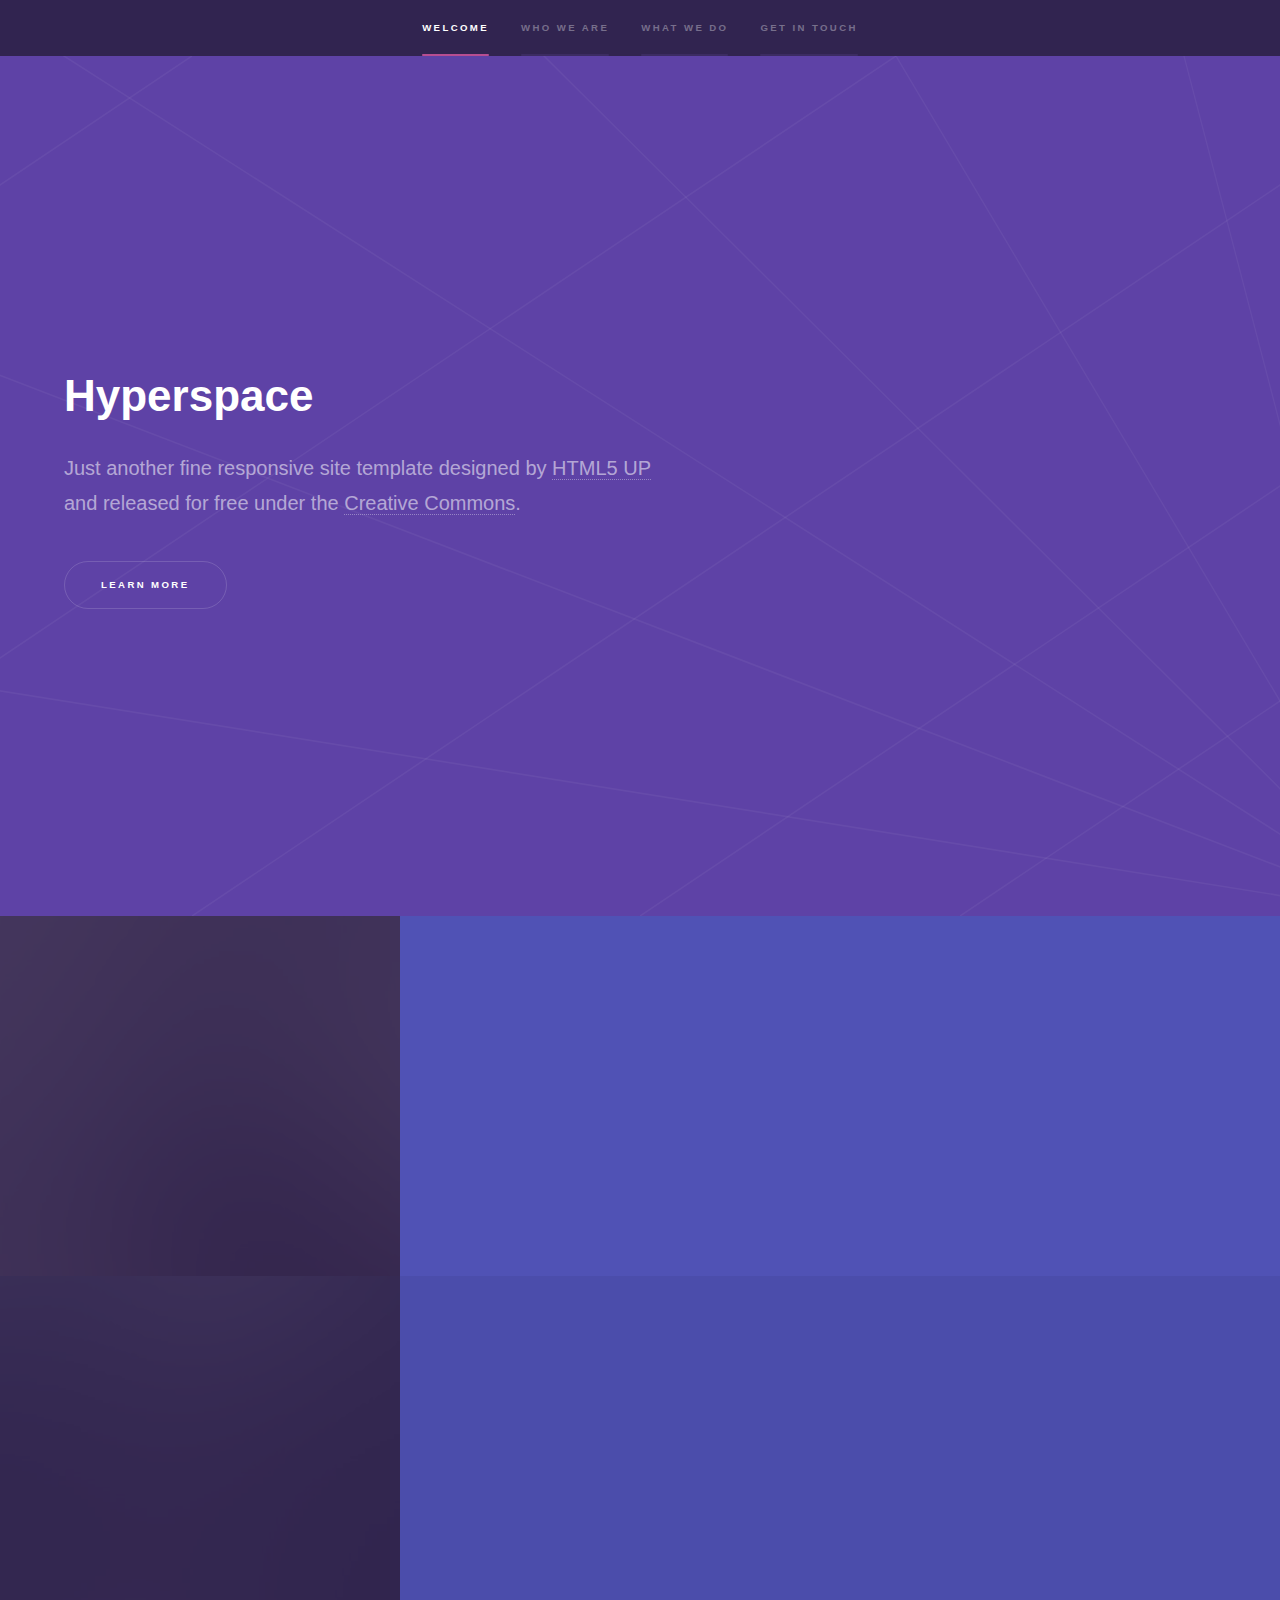
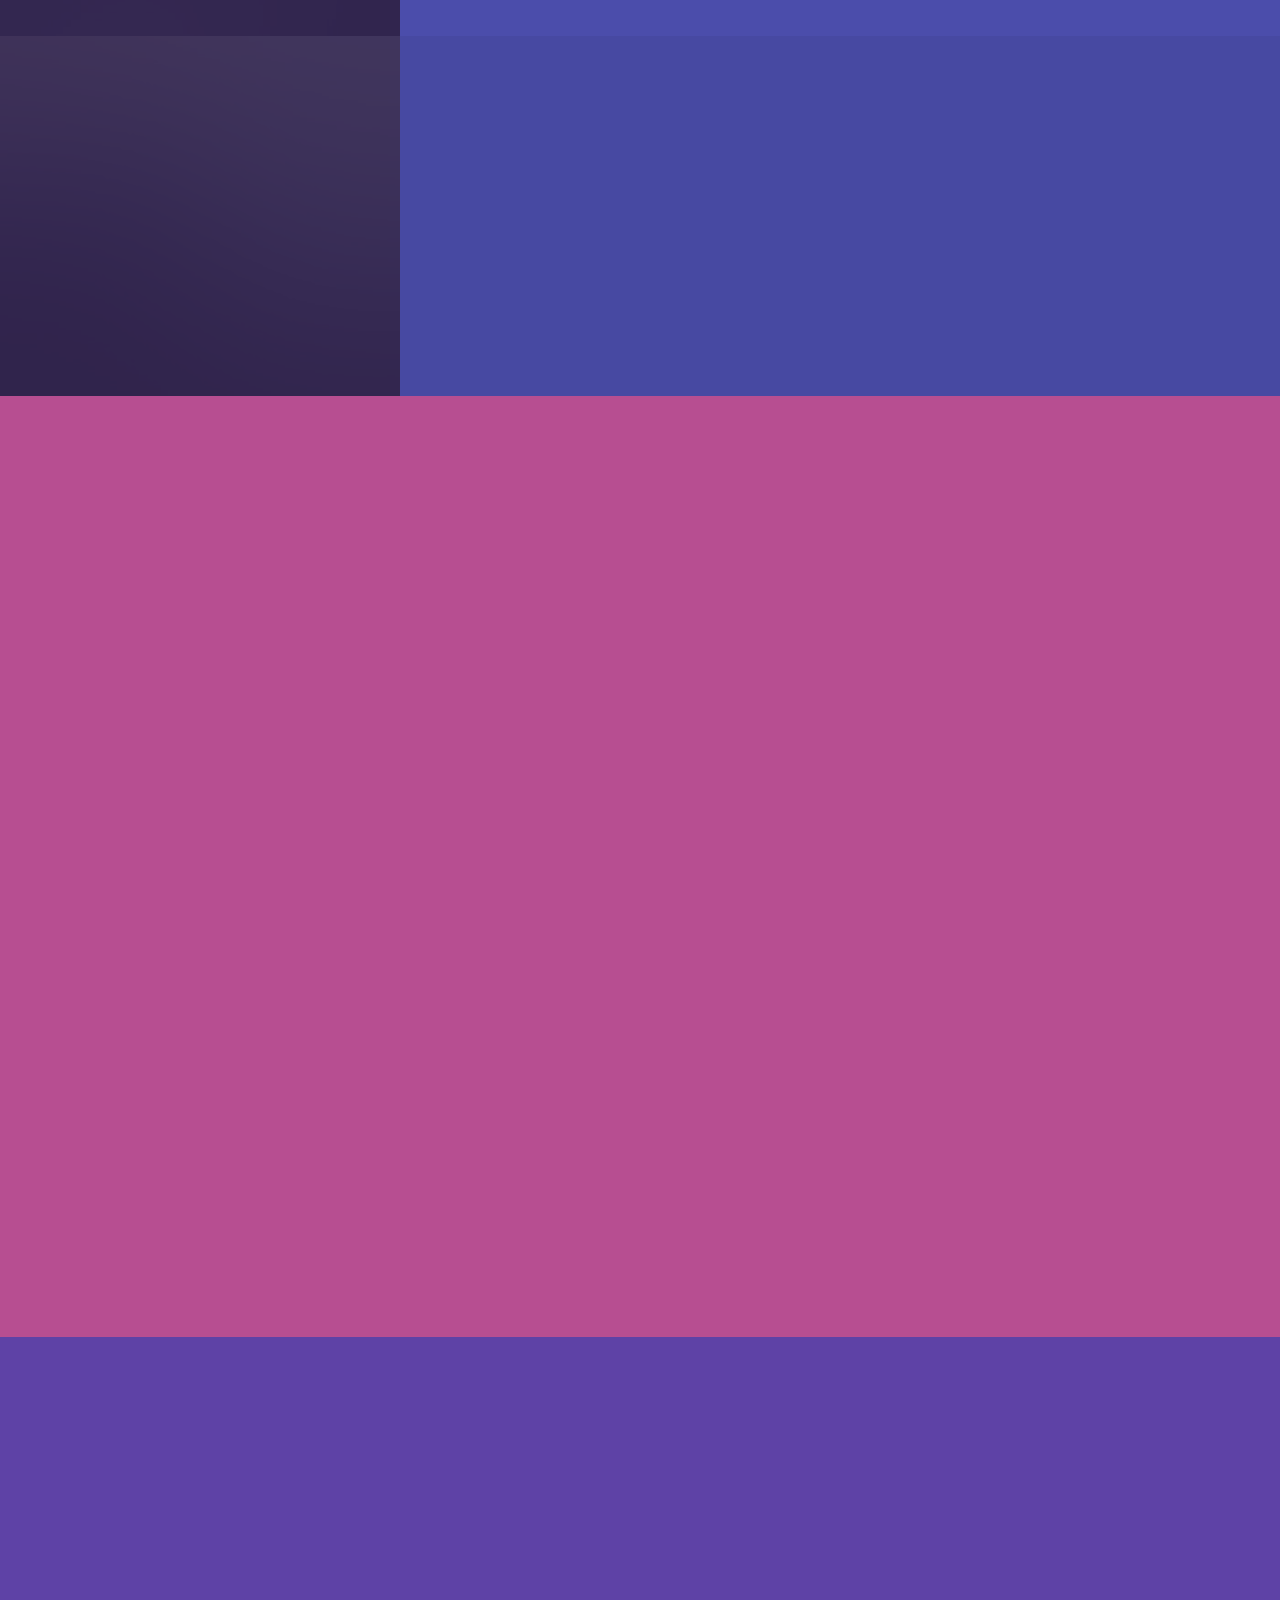
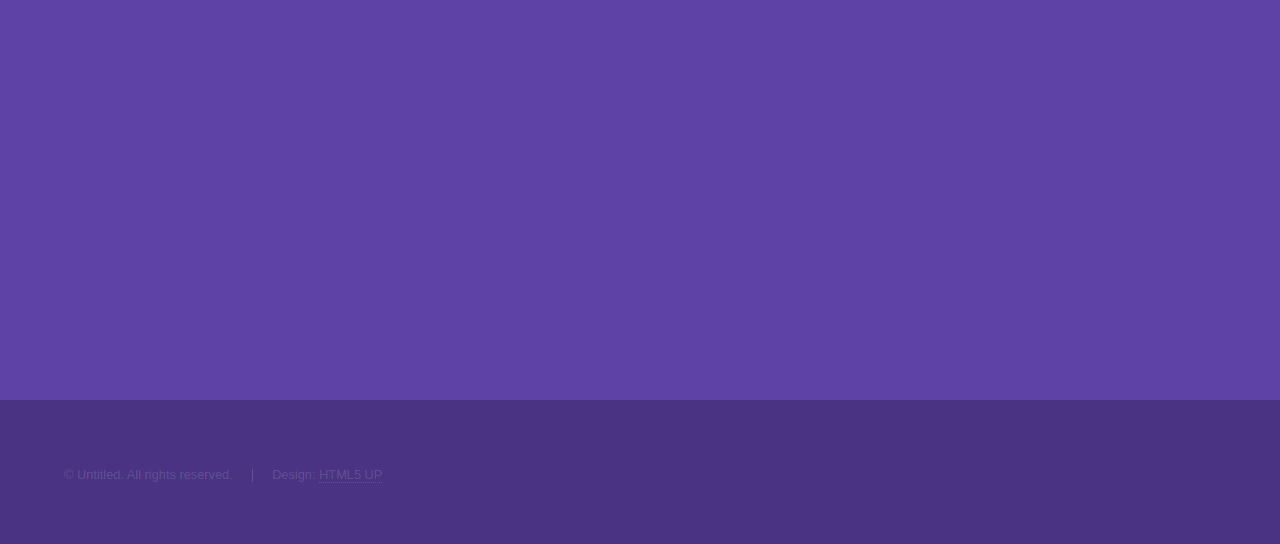
==== index.html @ 987c7f04 "Add files via upload" ====
<!DOCTYPE HTML>
<!--
	Hyperspace by HTML5 UP
	html5up.net | @ajlkn
	Free for personal and commercial use under the CCA 3.0 license (html5up.net/license)
-->
<html>
	<head>
		<title>Hyperspace by HTML5 UP</title>
		<meta charset="utf-8" />
		<meta name="viewport" content="width=device-width, initial-scale=1, user-scalable=no" />
		<link rel="stylesheet" href="assets/css/main.css" />
		<noscript><link rel="stylesheet" href="assets/css/noscript.css" /></noscript>
	</head>
	<body class="is-preload">

		<!-- Sidebar -->
			<section id="sidebar">
				<div class="inner">
					<nav>
						<ul>
							<li><a href="#intro">Welcome</a></li>
							<li><a href="#one">Who we are</a></li>
							<li><a href="#two">What we do</a></li>
							<li><a href="#three">Get in touch</a></li>
						</ul>
					</nav>
				</div>
			</section>

		<!-- Wrapper -->
			<div id="wrapper">

				<!-- Intro -->
					<section id="intro" class="wrapper style1 fullscreen fade-up">
						<div class="inner">
							<h1>Hyperspace</h1>
							<p>Just another fine responsive site template designed by <a href="http://html5up.net">HTML5 UP</a><br />
							and released for free under the <a href="http://html5up.net/license">Creative Commons</a>.</p>
							<ul class="actions">
								<li><a href="#one" class="button scrolly">Learn more</a></li>
							</ul>
						</div>
					</section>

				<!-- One -->
					<section id="one" class="wrapper style2 spotlights">
						<section>
							<a href="#" class="image"><img src="images/pic01.jpg" alt="" data-position="center center" /></a>
							<div class="content">
								<div class="inner">
									<h2>Sed ipsum dolor</h2>
									<p>Phasellus convallis elit id ullamcorper pulvinar. Duis aliquam turpis mauris, eu ultricies erat malesuada quis. Aliquam dapibus.</p>
									<ul class="actions">
										<li><a href="generic.html" class="button">Learn more</a></li>
									</ul>
								</div>
							</div>
						</section>
						<section>
							<a href="#" class="image"><img src="images/pic02.jpg" alt="" data-position="top center" /></a>
							<div class="content">
								<div class="inner">
									<h2>Feugiat consequat</h2>
									<p>Phasellus convallis elit id ullamcorper pulvinar. Duis aliquam turpis mauris, eu ultricies erat malesuada quis. Aliquam dapibus.</p>
									<ul class="actions">
										<li><a href="generic.html" class="button">Learn more</a></li>
									</ul>
								</div>
							</div>
						</section>
						<section>
							<a href="#" class="image"><img src="images/pic03.jpg" alt="" data-position="25% 25%" /></a>
							<div class="content">
								<div class="inner">
									<h2>Ultricies aliquam</h2>
									<p>Phasellus convallis elit id ullamcorper pulvinar. Duis aliquam turpis mauris, eu ultricies erat malesuada quis. Aliquam dapibus.</p>
									<ul class="actions">
										<li><a href="generic.html" class="button">Learn more</a></li>
									</ul>
								</div>
							</div>
						</section>
					</section>

				<!-- Two -->
					<section id="two" class="wrapper style3 fade-up">
						<div class="inner">
							<h2>What we do</h2>
							<p>Phasellus convallis elit id ullamcorper pulvinar. Duis aliquam turpis mauris, eu ultricies erat malesuada quis. Aliquam dapibus, lacus eget hendrerit bibendum, urna est aliquam sem, sit amet imperdiet est velit quis lorem.</p>
							<div class="features">
								<section>
									<span class="icon solid major fa-code"></span>
									<h3>Lorem ipsum amet</h3>
									<p>Phasellus convallis elit id ullam corper amet et pulvinar. Duis aliquam turpis mauris, sed ultricies erat dapibus.</p>
								</section>
								<section>
									<span class="icon solid major fa-lock"></span>
									<h3>Aliquam sed nullam</h3>
									<p>Phasellus convallis elit id ullam corper amet et pulvinar. Duis aliquam turpis mauris, sed ultricies erat dapibus.</p>
								</section>
								<section>
									<span class="icon solid major fa-cog"></span>
									<h3>Sed erat ullam corper</h3>
									<p>Phasellus convallis elit id ullam corper amet et pulvinar. Duis aliquam turpis mauris, sed ultricies erat dapibus.</p>
								</section>
								<section>
									<span class="icon solid major fa-desktop"></span>
									<h3>Veroeros quis lorem</h3>
									<p>Phasellus convallis elit id ullam corper amet et pulvinar. Duis aliquam turpis mauris, sed ultricies erat dapibus.</p>
								</section>
								<section>
									<span class="icon solid major fa-link"></span>
									<h3>Urna quis bibendum</h3>
									<p>Phasellus convallis elit id ullam corper amet et pulvinar. Duis aliquam turpis mauris, sed ultricies erat dapibus.</p>
								</section>
								<section>
									<span class="icon major fa-gem"></span>
									<h3>Aliquam urna dapibus</h3>
									<p>Phasellus convallis elit id ullam corper amet et pulvinar. Duis aliquam turpis mauris, sed ultricies erat dapibus.</p>
								</section>
							</div>
							<ul class="actions">
								<li><a href="generic.html" class="button">Learn more</a></li>
							</ul>
						</div>
					</section>

				<!-- Three -->
					<section id="three" class="wrapper style1 fade-up">
						<div class="inner">
							<h2>Get in touch</h2>
							<p>Phasellus convallis elit id ullamcorper pulvinar. Duis aliquam turpis mauris, eu ultricies erat malesuada quis. Aliquam dapibus, lacus eget hendrerit bibendum, urna est aliquam sem, sit amet imperdiet est velit quis lorem.</p>
							<div class="split style1">
								<section>
									<form method="post" action="#">
										<div class="fields">
											<div class="field half">
												<label for="name">Name</label>
												<input type="text" name="name" id="name" />
											</div>
											<div class="field half">
												<label for="email">Email</label>
												<input type="text" name="email" id="email" />
											</div>
											<div class="field">
												<label for="message">Message</label>
												<textarea name="message" id="message" rows="5"></textarea>
											</div>
										</div>
										<ul class="actions">
											<li><a href="" class="button submit">Send Message</a></li>
										</ul>
									</form>
								</section>
								<section>
									<ul class="contact">
										<li>
											<h3>Address</h3>
											<span>12345 Somewhere Road #654<br />
											Nashville, TN 00000-0000<br />
											USA</span>
										</li>
										<li>
											<h3>Email</h3>
											<a href="#">user@untitled.tld</a>
										</li>
										<li>
											<h3>Phone</h3>
											<span>(000) 000-0000</span>
										</li>
										<li>
											<h3>Social</h3>
											<ul class="icons">
												<li><a href="#" class="icon brands fa-twitter"><span class="label">Twitter</span></a></li>
												<li><a href="#" class="icon brands fa-facebook-f"><span class="label">Facebook</span></a></li>
												<li><a href="#" class="icon brands fa-github"><span class="label">GitHub</span></a></li>
												<li><a href="#" class="icon brands fa-instagram"><span class="label">Instagram</span></a></li>
												<li><a href="#" class="icon brands fa-linkedin-in"><span class="label">LinkedIn</span></a></li>
											</ul>
										</li>
									</ul>
								</section>
							</div>
						</div>
					</section>

			</div>

		<!-- Footer -->
			<footer id="footer" class="wrapper style1-alt">
				<div class="inner">
					<ul class="menu">
						<li>&copy; Untitled. All rights reserved.</li><li>Design: <a href="http://html5up.net">HTML5 UP</a></li>
					</ul>
				</div>
			</footer>

		<!-- Scripts -->
			<script src="assets/js/jquery.min.js"></script>
			<script src="assets/js/jquery.scrollex.min.js"></script>
			<script src="assets/js/jquery.scrolly.min.js"></script>
			<script src="assets/js/browser.min.js"></script>
			<script src="assets/js/breakpoints.min.js"></script>
			<script src="assets/js/util.js"></script>
			<script src="assets/js/main.js"></script>

	</body>
</html>
---- assets/css/main.css ----
@import url(fontawesome-all.min.css);

/*
	Hyperspace by HTML5 UP
	html5up.net | @ajlkn
	Free for personal and commercial use under the CCA 3.0 license (html5up.net/license)
*/

html, body, div, span, applet, object,
iframe, h1, h2, h3, h4, h5, h6, p, blockquote,
pre, a, abbr, acronym, address, big, cite,
code, del, dfn, em, img, ins, kbd, q, s, samp,
small, strike, strong, sub, sup, tt, var, b,
u, i, center, dl, dt, dd, ol, ul, li, fieldset,
form, label, legend, table, caption, tbody,
tfoot, thead, tr, th, td, article, aside,
canvas, details, embed, figure, figcaption,
footer, header, hgroup, menu, nav, output, ruby,
section, summary, time, mark, audio, video {
	margin: 0;
	padding: 0;
	border: 0;
	font-size: 100%;
	font: inherit;
	vertical-align: baseline;}

article, aside, details, figcaption, figure,
footer, header, hgroup, menu, nav, section {
	display: block;}

body {
	line-height: 1;
}

ol, ul {
	list-style: none;
}

blockquote, q {
	quotes: none;
}

	blockquote:before, blockquote:after, q:before, q:after {
		content: '';
		content: none;
	}

table {
	border-collapse: collapse;
	border-spacing: 0;
}

body {
	-webkit-text-size-adjust: none;
}

mark {
	background-color: transparent;
	color: inherit;
}

input::-moz-focus-inner {
	border: 0;
	padding: 0;
}

input, select, textarea {
	-moz-appearance: none;
	-webkit-appearance: none;
	-ms-appearance: none;
	appearance: none;
}

/* Basic */

	@-ms-viewport {
		width: device-width;
	}

	body {
		-ms-overflow-style: scrollbar;
	}

	@media screen and (max-width: 480px) {

		html, body {
			min-width: 320px;
		}

	}

	html {
		box-sizing: border-box;
	}

	*, *:before, *:after {
		box-sizing: inherit;
	}

	body {
		background: #312450;
	}

		body.is-preload *, body.is-preload *:before, body.is-preload *:after {
			-moz-animation: none !important;
			-webkit-animation: none !important;
			-ms-animation: none !important;
			animation: none !important;
			-moz-transition: none !important;
			-webkit-transition: none !important;
			-ms-transition: none !important;
			transition: none !important;
		}

/* Type */

	body, input, select, textarea {
		color: rgba(255, 255, 255, 0.55);
		font-family: Arial, Helvetica, sans-serif;
		font-size: 16.5pt;
		font-weight: normal;
		line-height: 1.75;
	}

		@media screen and (max-width: 1680px) {

			body, input, select, textarea {
				font-size: 13pt;
			}

		}

		@media screen and (max-width: 1280px) {

			body, input, select, textarea {
				font-size: 12pt;
			}

		}

		@media screen and (max-width: 360px) {

			body, input, select, textarea {
				font-size: 11pt;
			}

		}

	a {
		-moz-transition: color 0.2s ease, border-bottom-color 0.2s ease;
		-webkit-transition: color 0.2s ease, border-bottom-color 0.2s ease;
		-ms-transition: color 0.2s ease, border-bottom-color 0.2s ease;
		transition: color 0.2s ease, border-bottom-color 0.2s ease;
		border-bottom: dotted 1px rgba(255, 255, 255, 0.35);
		color: inherit;
		text-decoration: none;
	}

		a:hover {
			border-bottom-color: transparent;
			color: #ffffff;
		}

	strong, b {
		color: #ffffff;
		font-weight: bold;
	}

	em, i {
		font-style: italic;
	}

	p {
		margin: 0 0 2em 0;
	}

	h1, h2, h3, h4, h5, h6 {
		color: #ffffff;
		font-weight: bold;
		line-height: 1.5;
		margin: 0 0 0.5em 0;
	}

		h1 a, h2 a, h3 a, h4 a, h5 a, h6 a {
			color: inherit;
			text-decoration: none;
		}

	h1 {
		font-size: 2.75em;
	}

		h1.major {
			margin: 0 0 1.3em 0;
			position: relative;
			padding-bottom: 0.35em;
		}

			h1.major:after {
				background-image: -moz-linear-gradient(to right, #5e42a6, #b74e91);
				background-image: -webkit-linear-gradient(to right, #5e42a6, #b74e91);
				background-image: -ms-linear-gradient(to right, #5e42a6, #b74e91);
				background-image: linear-gradient(to right, #5e42a6, #b74e91);
				-moz-transition: max-width 0.2s ease;
				-webkit-transition: max-width 0.2s ease;
				-ms-transition: max-width 0.2s ease;
				transition: max-width 0.2s ease;
				border-radius: 0.2em;
				bottom: 0;
				content: '';
				height: 0.05em;
				position: absolute;
				right: 0;
				width: 100%;
			}

	h2 {
		font-size: 1.75em;
	}

	h3 {
		font-size: 1.1em;
	}

	h4 {
		font-size: 1em;
	}

	h5 {
		font-size: 0.8em;
	}

	h6 {
		font-size: 0.6em;
	}

	@media screen and (max-width: 736px) {

		h1 {
			font-size: 2em;
		}

		h2 {
			font-size: 1.25em;
		}

		h3 {
			font-size: 1em;
		}

		h4 {
			font-size: 0.8em;
		}

		h5 {
			font-size: 0.6em;
		}

		h6 {
			font-size: 0.6em;
		}

	}

	sub {
		font-size: 0.8em;
		position: relative;
		top: 0.5em;
	}

	sup {
		font-size: 0.8em;
		position: relative;
		top: -0.5em;
	}

	blockquote {
		border-left: solid 4px rgba(255, 255, 255, 0.15);
		font-style: italic;
		margin: 0 0 2em 0;
		padding: 0.5em 0 0.5em 2em;
	}

	code {
		background: rgba(255, 255, 255, 0.05);
		border-radius: 0.25em;
		border: solid 1px rgba(255, 255, 255, 0.15);
		font-family: "Courier New", monospace;
		font-size: 0.9em;
		margin: 0 0.25em;
		padding: 0.25em 0.65em;
	}

	pre {
		-webkit-overflow-scrolling: touch;
		font-family: "Courier New", monospace;
		font-size: 0.9em;
		margin: 0 0 2em 0;
	}

		pre code {
			display: block;
			line-height: 1.75em;
			padding: 1em 1.5em;
			overflow-x: auto;
		}

	hr {
		border: 0;
		border-bottom: solid 1px rgba(255, 255, 255, 0.15);
		margin: 2em 0;
	}

		hr.major {
			margin: 3em 0;
		}

	.align-left {
		text-align: left;
	}

	.align-center {
		text-align: center;
	}

	.align-right {
		text-align: right;
	}

/* Row */

	.row {
		display: flex;
		flex-wrap: wrap;
		box-sizing: border-box;
		align-items: stretch;
	}

		.row > * {
			box-sizing: border-box;
		}

		.row.gtr-uniform > * > :last-child {
			margin-bottom: 0;
		}

		.row.aln-left {
			justify-content: flex-start;
		}

		.row.aln-center {
			justify-content: center;
		}

		.row.aln-right {
			justify-content: flex-end;
		}

		.row.aln-top {
			align-items: flex-start;
		}

		.row.aln-middle {
			align-items: center;
		}

		.row.aln-bottom {
			align-items: flex-end;
		}

		.row > .imp {
			order: -1;
		}

		.row > .col-1 {
			width: 8.33333%;
		}

		.row > .off-1 {
			margin-left: 8.33333%;
		}

		.row > .col-2 {
			width: 16.66667%;
		}

		.row > .off-2 {
			margin-left: 16.66667%;
		}

		.row > .col-3 {
			width: 25%;
		}

		.row > .off-3 {
			margin-left: 25%;
		}

		.row > .col-4 {
			width: 33.33333%;
		}

		.row > .off-4 {
			margin-left: 33.33333%;
		}

		.row > .col-5 {
			width: 41.66667%;
		}

		.row > .off-5 {
			margin-left: 41.66667%;
		}

		.row > .col-6 {
			width: 50%;
		}

		.row > .off-6 {
			margin-left: 50%;
		}

		.row > .col-7 {
			width: 58.33333%;
		}

		.row > .off-7 {
			margin-left: 58.33333%;
		}

		.row > .col-8 {
			width: 66.66667%;
		}

		.row > .off-8 {
			margin-left: 66.66667%;
		}

		.row > .col-9 {
			width: 75%;
		}

		.row > .off-9 {
			margin-left: 75%;
		}

		.row > .col-10 {
			width: 83.33333%;
		}

		.row > .off-10 {
			margin-left: 83.33333%;
		}

		.row > .col-11 {
			width: 91.66667%;
		}

		.row > .off-11 {
			margin-left: 91.66667%;
		}

		.row > .col-12 {
			width: 100%;
		}

		.row > .off-12 {
			margin-left: 100%;
		}

		.row.gtr-0 {
			margin-top: 0;
			margin-left: 0em;
		}

			.row.gtr-0 > * {
				padding: 0 0 0 0em;
			}

			.row.gtr-0.gtr-uniform {
				margin-top: 0em;
			}

				.row.gtr-0.gtr-uniform > * {
					padding-top: 0em;
				}

		.row.gtr-25 {
			margin-top: 0;
			margin-left: -0.375em;
		}

			.row.gtr-25 > * {
				padding: 0 0 0 0.375em;
			}

			.row.gtr-25.gtr-uniform {
				margin-top: -0.375em;
			}

				.row.gtr-25.gtr-uniform > * {
					padding-top: 0.375em;
				}

		.row.gtr-50 {
			margin-top: 0;
			margin-left: -0.75em;
		}

			.row.gtr-50 > * {
				padding: 0 0 0 0.75em;
			}

			.row.gtr-50.gtr-uniform {
				margin-top: -0.75em;
			}

				.row.gtr-50.gtr-uniform > * {
					padding-top: 0.75em;
				}

		.row {
			margin-top: 0;
			margin-left: -1.5em;
		}

			.row > * {
				padding: 0 0 0 1.5em;
			}

			.row.gtr-uniform {
				margin-top: -1.5em;
			}

				.row.gtr-uniform > * {
					padding-top: 1.5em;
				}

		.row.gtr-150 {
			margin-top: 0;
			margin-left: -2.25em;
		}

			.row.gtr-150 > * {
				padding: 0 0 0 2.25em;
			}

			.row.gtr-150.gtr-uniform {
				margin-top: -2.25em;
			}

				.row.gtr-150.gtr-uniform > * {
					padding-top: 2.25em;
				}

		.row.gtr-200 {
			margin-top: 0;
			margin-left: -3em;
		}

			.row.gtr-200 > * {
				padding: 0 0 0 3em;
			}

			.row.gtr-200.gtr-uniform {
				margin-top: -3em;
			}

				.row.gtr-200.gtr-uniform > * {
					padding-top: 3em;
				}

		@media screen and (max-width: 1680px) {

			.row {
				display: flex;
				flex-wrap: wrap;
				box-sizing: border-box;
				align-items: stretch;
			}

				.row > * {
					box-sizing: border-box;
				}

				.row.gtr-uniform > * > :last-child {
					margin-bottom: 0;
				}

				.row.aln-left {
					justify-content: flex-start;
				}

				.row.aln-center {
					justify-content: center;
				}

				.row.aln-right {
					justify-content: flex-end;
				}

				.row.aln-top {
					align-items: flex-start;
				}

				.row.aln-middle {
					align-items: center;
				}

				.row.aln-bottom {
					align-items: flex-end;
				}

				.row > .imp-xlarge {
					order: -1;
				}

				.row > .col-1-xlarge {
					width: 8.33333%;
				}

				.row > .off-1-xlarge {
					margin-left: 8.33333%;
				}

				.row > .col-2-xlarge {
					width: 16.66667%;
				}

				.row > .off-2-xlarge {
					margin-left: 16.66667%;
				}

				.row > .col-3-xlarge {
					width: 25%;
				}

				.row > .off-3-xlarge {
					margin-left: 25%;
				}

				.row > .col-4-xlarge {
					width: 33.33333%;
				}

				.row > .off-4-xlarge {
					margin-left: 33.33333%;
				}

				.row > .col-5-xlarge {
					width: 41.66667%;
				}

				.row > .off-5-xlarge {
					margin-left: 41.66667%;
				}

				.row > .col-6-xlarge {
					width: 50%;
				}

				.row > .off-6-xlarge {
					margin-left: 50%;
				}

				.row > .col-7-xlarge {
					width: 58.33333%;
				}

				.row > .off-7-xlarge {
					margin-left: 58.33333%;
				}

				.row > .col-8-xlarge {
					width: 66.66667%;
				}

				.row > .off-8-xlarge {
					margin-left: 66.66667%;
				}

				.row > .col-9-xlarge {
					width: 75%;
				}

				.row > .off-9-xlarge {
					margin-left: 75%;
				}

				.row > .col-10-xlarge {
					width: 83.33333%;
				}

				.row > .off-10-xlarge {
					margin-left: 83.33333%;
				}

				.row > .col-11-xlarge {
					width: 91.66667%;
				}

				.row > .off-11-xlarge {
					margin-left: 91.66667%;
				}

				.row > .col-12-xlarge {
					width: 100%;
				}

				.row > .off-12-xlarge {
					margin-left: 100%;
				}

				.row.gtr-0 {
					margin-top: 0;
					margin-left: 0em;
				}

					.row.gtr-0 > * {
						padding: 0 0 0 0em;
					}

					.row.gtr-0.gtr-uniform {
						margin-top: 0em;
					}

						.row.gtr-0.gtr-uniform > * {
							padding-top: 0em;
						}

				.row.gtr-25 {
					margin-top: 0;
					margin-left: -0.375em;
				}

					.row.gtr-25 > * {
						padding: 0 0 0 0.375em;
					}

					.row.gtr-25.gtr-uniform {
						margin-top: -0.375em;
					}

						.row.gtr-25.gtr-uniform > * {
							padding-top: 0.375em;
						}

				.row.gtr-50 {
					margin-top: 0;
					margin-left: -0.75em;
				}

					.row.gtr-50 > * {
						padding: 0 0 0 0.75em;
					}

					.row.gtr-50.gtr-uniform {
						margin-top: -0.75em;
					}

						.row.gtr-50.gtr-uniform > * {
							padding-top: 0.75em;
						}

				.row {
					margin-top: 0;
					margin-left: -1.5em;
				}

					.row > * {
						padding: 0 0 0 1.5em;
					}

					.row.gtr-uniform {
						margin-top: -1.5em;
					}

						.row.gtr-uniform > * {
							padding-top: 1.5em;
						}

				.row.gtr-150 {
					margin-top: 0;
					margin-left: -2.25em;
				}

					.row.gtr-150 > * {
						padding: 0 0 0 2.25em;
					}

					.row.gtr-150.gtr-uniform {
						margin-top: -2.25em;
					}

						.row.gtr-150.gtr-uniform > * {
							padding-top: 2.25em;
						}

				.row.gtr-200 {
					margin-top: 0;
					margin-left: -3em;
				}

					.row.gtr-200 > * {
						padding: 0 0 0 3em;
					}

					.row.gtr-200.gtr-uniform {
						margin-top: -3em;
					}

						.row.gtr-200.gtr-uniform > * {
							padding-top: 3em;
						}

		}

		@media screen and (max-width: 1280px) {

			.row {
				display: flex;
				flex-wrap: wrap;
				box-sizing: border-box;
				align-items: stretch;
			}

				.row > * {
					box-sizing: border-box;
				}

				.row.gtr-uniform > * > :last-child {
					margin-bottom: 0;
				}

				.row.aln-left {
					justify-content: flex-start;
				}

				.row.aln-center {
					justify-content: center;
				}

				.row.aln-right {
					justify-content: flex-end;
				}

				.row.aln-top {
					align-items: flex-start;
				}

				.row.aln-middle {
					align-items: center;
				}

				.row.aln-bottom {
					align-items: flex-end;
				}

				.row > .imp-large {
					order: -1;
				}

				.row > .col-1-large {
					width: 8.33333%;
				}

				.row > .off-1-large {
					margin-left: 8.33333%;
				}

				.row > .col-2-large {
					width: 16.66667%;
				}

				.row > .off-2-large {
					margin-left: 16.66667%;
				}

				.row > .col-3-large {
					width: 25%;
				}

				.row > .off-3-large {
					margin-left: 25%;
				}

				.row > .col-4-large {
					width: 33.33333%;
				}

				.row > .off-4-large {
					margin-left: 33.33333%;
				}

				.row > .col-5-large {
					width: 41.66667%;
				}

				.row > .off-5-large {
					margin-left: 41.66667%;
				}

				.row > .col-6-large {
					width: 50%;
				}

				.row > .off-6-large {
					margin-left: 50%;
				}

				.row > .col-7-large {
					width: 58.33333%;
				}

				.row > .off-7-large {
					margin-left: 58.33333%;
				}

				.row > .col-8-large {
					width: 66.66667%;
				}

				.row > .off-8-large {
					margin-left: 66.66667%;
				}

				.row > .col-9-large {
					width: 75%;
				}

				.row > .off-9-large {
					margin-left: 75%;
				}

				.row > .col-10-large {
					width: 83.33333%;
				}

				.row > .off-10-large {
					margin-left: 83.33333%;
				}

				.row > .col-11-large {
					width: 91.66667%;
				}

				.row > .off-11-large {
					margin-left: 91.66667%;
				}

				.row > .col-12-large {
					width: 100%;
				}

				.row > .off-12-large {
					margin-left: 100%;
				}

				.row.gtr-0 {
					margin-top: 0;
					margin-left: 0em;
				}

					.row.gtr-0 > * {
						padding: 0 0 0 0em;
					}

					.row.gtr-0.gtr-uniform {
						margin-top: 0em;
					}

						.row.gtr-0.gtr-uniform > * {
							padding-top: 0em;
						}

				.row.gtr-25 {
					margin-top: 0;
					margin-left: -0.375em;
				}

					.row.gtr-25 > * {
						padding: 0 0 0 0.375em;
					}

					.row.gtr-25.gtr-uniform {
						margin-top: -0.375em;
					}

						.row.gtr-25.gtr-uniform > * {
							padding-top: 0.375em;
						}

				.row.gtr-50 {
					margin-top: 0;
					margin-left: -0.75em;
				}

					.row.gtr-50 > * {
						padding: 0 0 0 0.75em;
					}

					.row.gtr-50.gtr-uniform {
						margin-top: -0.75em;
					}

						.row.gtr-50.gtr-uniform > * {
							padding-top: 0.75em;
						}

				.row {
					margin-top: 0;
					margin-left: -1.5em;
				}

					.row > * {
						padding: 0 0 0 1.5em;
					}

					.row.gtr-uniform {
						margin-top: -1.5em;
					}

						.row.gtr-uniform > * {
							padding-top: 1.5em;
						}

				.row.gtr-150 {
					margin-top: 0;
					margin-left: -2.25em;
				}

					.row.gtr-150 > * {
						padding: 0 0 0 2.25em;
					}

					.row.gtr-150.gtr-uniform {
						margin-top: -2.25em;
					}

						.row.gtr-150.gtr-uniform > * {
							padding-top: 2.25em;
						}

				.row.gtr-200 {
					margin-top: 0;
					margin-left: -3em;
				}

					.row.gtr-200 > * {
						padding: 0 0 0 3em;
					}

					.row.gtr-200.gtr-uniform {
						margin-top: -3em;
					}

						.row.gtr-200.gtr-uniform > * {
							padding-top: 3em;
						}

		}

		@media screen and (max-width: 980px) {

			.row {
				display: flex;
				flex-wrap: wrap;
				box-sizing: border-box;
				align-items: stretch;
			}

				.row > * {
					box-sizing: border-box;
				}

				.row.gtr-uniform > * > :last-child {
					margin-bottom: 0;
				}

				.row.aln-left {
					justify-content: flex-start;
				}

				.row.aln-center {
					justify-content: center;
				}

				.row.aln-right {
					justify-content: flex-end;
				}

				.row.aln-top {
					align-items: flex-start;
				}

				.row.aln-middle {
					align-items: center;
				}

				.row.aln-bottom {
					align-items: flex-end;
				}

				.row > .imp-medium {
					order: -1;
				}

				.row > .col-1-medium {
					width: 8.33333%;
				}

				.row > .off-1-medium {
					margin-left: 8.33333%;
				}

				.row > .col-2-medium {
					width: 16.66667%;
				}

				.row > .off-2-medium {
					margin-left: 16.66667%;
				}

				.row > .col-3-medium {
					width: 25%;
				}

				.row > .off-3-medium {
					margin-left: 25%;
				}

				.row > .col-4-medium {
					width: 33.33333%;
				}

				.row > .off-4-medium {
					margin-left: 33.33333%;
				}

				.row > .col-5-medium {
					width: 41.66667%;
				}

				.row > .off-5-medium {
					margin-left: 41.66667%;
				}

				.row > .col-6-medium {
					width: 50%;
				}

				.row > .off-6-medium {
					margin-left: 50%;
				}

				.row > .col-7-medium {
					width: 58.33333%;
				}

				.row > .off-7-medium {
					margin-left: 58.33333%;
				}

				.row > .col-8-medium {
					width: 66.66667%;
				}

				.row > .off-8-medium {
					margin-left: 66.66667%;
				}

				.row > .col-9-medium {
					width: 75%;
				}

				.row > .off-9-medium {
					margin-left: 75%;
				}

				.row > .col-10-medium {
					width: 83.33333%;
				}

				.row > .off-10-medium {
					margin-left: 83.33333%;
				}

				.row > .col-11-medium {
					width: 91.66667%;
				}

				.row > .off-11-medium {
					margin-left: 91.66667%;
				}

				.row > .col-12-medium {
					width: 100%;
				}

				.row > .off-12-medium {
					margin-left: 100%;
				}

				.row.gtr-0 {
					margin-top: 0;
					margin-left: 0em;
				}

					.row.gtr-0 > * {
						padding: 0 0 0 0em;
					}

					.row.gtr-0.gtr-uniform {
						margin-top: 0em;
					}

						.row.gtr-0.gtr-uniform > * {
							padding-top: 0em;
						}

				.row.gtr-25 {
					margin-top: 0;
					margin-left: -0.375em;
				}

					.row.gtr-25 > * {
						padding: 0 0 0 0.375em;
					}

					.row.gtr-25.gtr-uniform {
						margin-top: -0.375em;
					}

						.row.gtr-25.gtr-uniform > * {
							padding-top: 0.375em;
						}

				.row.gtr-50 {
					margin-top: 0;
					margin-left: -0.75em;
				}

					.row.gtr-50 > * {
						padding: 0 0 0 0.75em;
					}

					.row.gtr-50.gtr-uniform {
						margin-top: -0.75em;
					}

						.row.gtr-50.gtr-uniform > * {
							padding-top: 0.75em;
						}

				.row {
					margin-top: 0;
					margin-left: -1.5em;
				}

					.row > * {
						padding: 0 0 0 1.5em;
					}

					.row.gtr-uniform {
						margin-top: -1.5em;
					}

						.row.gtr-uniform > * {
							padding-top: 1.5em;
						}

				.row.gtr-150 {
					margin-top: 0;
					margin-left: -2.25em;
				}

					.row.gtr-150 > * {
						padding: 0 0 0 2.25em;
					}

					.row.gtr-150.gtr-uniform {
						margin-top: -2.25em;
					}

						.row.gtr-150.gtr-uniform > * {
							padding-top: 2.25em;
						}

				.row.gtr-200 {
					margin-top: 0;
					margin-left: -3em;
				}

					.row.gtr-200 > * {
						padding: 0 0 0 3em;
					}

					.row.gtr-200.gtr-uniform {
						margin-top: -3em;
					}

						.row.gtr-200.gtr-uniform > * {
							padding-top: 3em;
						}

		}

		@media screen and (max-width: 736px) {

			.row {
				display: flex;
				flex-wrap: wrap;
				box-sizing: border-box;
				align-items: stretch;
			}

				.row > * {
					box-sizing: border-box;
				}

				.row.gtr-uniform > * > :last-child {
					margin-bottom: 0;
				}

				.row.aln-left {
					justify-content: flex-start;
				}

				.row.aln-center {
					justify-content: center;
				}

				.row.aln-right {
					justify-content: flex-end;
				}

				.row.aln-top {
					align-items: flex-start;
				}

				.row.aln-middle {
					align-items: center;
				}

				.row.aln-bottom {
					align-items: flex-end;
				}

				.row > .imp-small {
					order: -1;
				}

				.row > .col-1-small {
					width: 8.33333%;
				}

				.row > .off-1-small {
					margin-left: 8.33333%;
				}

				.row > .col-2-small {
					width: 16.66667%;
				}

				.row > .off-2-small {
					margin-left: 16.66667%;
				}

				.row > .col-3-small {
					width: 25%;
				}

				.row > .off-3-small {
					margin-left: 25%;
				}

				.row > .col-4-small {
					width: 33.33333%;
				}

				.row > .off-4-small {
					margin-left: 33.33333%;
				}

				.row > .col-5-small {
					width: 41.66667%;
				}

				.row > .off-5-small {
					margin-left: 41.66667%;
				}

				.row > .col-6-small {
					width: 50%;
				}

				.row > .off-6-small {
					margin-left: 50%;
				}

				.row > .col-7-small {
					width: 58.33333%;
				}

				.row > .off-7-small {
					margin-left: 58.33333%;
				}

				.row > .col-8-small {
					width: 66.66667%;
				}

				.row > .off-8-small {
					margin-left: 66.66667%;
				}

				.row > .col-9-small {
					width: 75%;
				}

				.row > .off-9-small {
					margin-left: 75%;
				}

				.row > .col-10-small {
					width: 83.33333%;
				}

				.row > .off-10-small {
					margin-left: 83.33333%;
				}

				.row > .col-11-small {
					width: 91.66667%;
				}

				.row > .off-11-small {
					margin-left: 91.66667%;
				}

				.row > .col-12-small {
					width: 100%;
				}

				.row > .off-12-small {
					margin-left: 100%;
				}

				.row.gtr-0 {
					margin-top: 0;
					margin-left: 0em;
				}

					.row.gtr-0 > * {
						padding: 0 0 0 0em;
					}

					.row.gtr-0.gtr-uniform {
						margin-top: 0em;
					}

						.row.gtr-0.gtr-uniform > * {
							padding-top: 0em;
						}

				.row.gtr-25 {
					margin-top: 0;
					margin-left: -0.375em;
				}

					.row.gtr-25 > * {
						padding: 0 0 0 0.375em;
					}

					.row.gtr-25.gtr-uniform {
						margin-top: -0.375em;
					}

						.row.gtr-25.gtr-uniform > * {
							padding-top: 0.375em;
						}

				.row.gtr-50 {
					margin-top: 0;
					margin-left: -0.75em;
				}

					.row.gtr-50 > * {
						padding: 0 0 0 0.75em;
					}

					.row.gtr-50.gtr-uniform {
						margin-top: -0.75em;
					}

						.row.gtr-50.gtr-uniform > * {
							padding-top: 0.75em;
						}

				.row {
					margin-top: 0;
					margin-left: -1.5em;
				}

					.row > * {
						padding: 0 0 0 1.5em;
					}

					.row.gtr-uniform {
						margin-top: -1.5em;
					}

						.row.gtr-uniform > * {
							padding-top: 1.5em;
						}

				.row.gtr-150 {
					margin-top: 0;
					margin-left: -2.25em;
				}

					.row.gtr-150 > * {
						padding: 0 0 0 2.25em;
					}

					.row.gtr-150.gtr-uniform {
						margin-top: -2.25em;
					}

						.row.gtr-150.gtr-uniform > * {
							padding-top: 2.25em;
						}

				.row.gtr-200 {
					margin-top: 0;
					margin-left: -3em;
				}

					.row.gtr-200 > * {
						padding: 0 0 0 3em;
					}

					.row.gtr-200.gtr-uniform {
						margin-top: -3em;
					}

						.row.gtr-200.gtr-uniform > * {
							padding-top: 3em;
						}

		}

		@media screen and (max-width: 480px) {

			.row {
				display: flex;
				flex-wrap: wrap;
				box-sizing: border-box;
				align-items: stretch;
			}

				.row > * {
					box-sizing: border-box;
				}

				.row.gtr-uniform > * > :last-child {
					margin-bottom: 0;
				}

				.row.aln-left {
					justify-content: flex-start;
				}

				.row.aln-center {
					justify-content: center;
				}

				.row.aln-right {
					justify-content: flex-end;
				}

				.row.aln-top {
					align-items: flex-start;
				}

				.row.aln-middle {
					align-items: center;
				}

				.row.aln-bottom {
					align-items: flex-end;
				}

				.row > .imp-xsmall {
					order: -1;
				}

				.row > .col-1-xsmall {
					width: 8.33333%;
				}

				.row > .off-1-xsmall {
					margin-left: 8.33333%;
				}

				.row > .col-2-xsmall {
					width: 16.66667%;
				}

				.row > .off-2-xsmall {
					margin-left: 16.66667%;
				}

				.row > .col-3-xsmall {
					width: 25%;
				}

				.row > .off-3-xsmall {
					margin-left: 25%;
				}

				.row > .col-4-xsmall {
					width: 33.33333%;
				}

				.row > .off-4-xsmall {
					margin-left: 33.33333%;
				}

				.row > .col-5-xsmall {
					width: 41.66667%;
				}

				.row > .off-5-xsmall {
					margin-left: 41.66667%;
				}

				.row > .col-6-xsmall {
					width: 50%;
				}

				.row > .off-6-xsmall {
					margin-left: 50%;
				}

				.row > .col-7-xsmall {
					width: 58.33333%;
				}

				.row > .off-7-xsmall {
					margin-left: 58.33333%;
				}

				.row > .col-8-xsmall {
					width: 66.66667%;
				}

				.row > .off-8-xsmall {
					margin-left: 66.66667%;
				}

				.row > .col-9-xsmall {
					width: 75%;
				}

				.row > .off-9-xsmall {
					margin-left: 75%;
				}

				.row > .col-10-xsmall {
					width: 83.33333%;
				}

				.row > .off-10-xsmall {
					margin-left: 83.33333%;
				}

				.row > .col-11-xsmall {
					width: 91.66667%;
				}

				.row > .off-11-xsmall {
					margin-left: 91.66667%;
				}

				.row > .col-12-xsmall {
					width: 100%;
				}

				.row > .off-12-xsmall {
					margin-left: 100%;
				}

				.row.gtr-0 {
					margin-top: 0;
					margin-left: 0em;
				}

					.row.gtr-0 > * {
						padding: 0 0 0 0em;
					}

					.row.gtr-0.gtr-uniform {
						margin-top: 0em;
					}

						.row.gtr-0.gtr-uniform > * {
							padding-top: 0em;
						}

				.row.gtr-25 {
					margin-top: 0;
					margin-left: -0.375em;
				}

					.row.gtr-25 > * {
						padding: 0 0 0 0.375em;
					}

					.row.gtr-25.gtr-uniform {
						margin-top: -0.375em;
					}

						.row.gtr-25.gtr-uniform > * {
							padding-top: 0.375em;
						}

				.row.gtr-50 {
					margin-top: 0;
					margin-left: -0.75em;
				}

					.row.gtr-50 > * {
						padding: 0 0 0 0.75em;
					}

					.row.gtr-50.gtr-uniform {
						margin-top: -0.75em;
					}

						.row.gtr-50.gtr-uniform > * {
							padding-top: 0.75em;
						}

				.row {
					margin-top: 0;
					margin-left: -1.5em;
				}

					.row > * {
						padding: 0 0 0 1.5em;
					}

					.row.gtr-uniform {
						margin-top: -1.5em;
					}

						.row.gtr-uniform > * {
							padding-top: 1.5em;
						}

				.row.gtr-150 {
					margin-top: 0;
					margin-left: -2.25em;
				}

					.row.gtr-150 > * {
						padding: 0 0 0 2.25em;
					}

					.row.gtr-150.gtr-uniform {
						margin-top: -2.25em;
					}

						.row.gtr-150.gtr-uniform > * {
							padding-top: 2.25em;
						}

				.row.gtr-200 {
					margin-top: 0;
					margin-left: -3em;
				}

					.row.gtr-200 > * {
						padding: 0 0 0 3em;
					}

					.row.gtr-200.gtr-uniform {
						margin-top: -3em;
					}

						.row.gtr-200.gtr-uniform > * {
							padding-top: 3em;
						}

		}

/* Box */

	.box {
		border-radius: 0.25em;
		border: solid 1px rgba(255, 255, 255, 0.15);
		margin-bottom: 2em;
		padding: 1.5em;
	}

		.box > :last-child,
		.box > :last-child > :last-child,
		.box > :last-child > :last-child > :last-child {
			margin-bottom: 0;
		}

		.box.alt {
			border: 0;
			border-radius: 0;
			padding: 0;
		}

/* Button */

	input[type="submit"],
	input[type="reset"],
	input[type="button"],
	button,
	.button {
		-moz-appearance: none;
		-webkit-appearance: none;
		-ms-appearance: none;
		appearance: none;
		-moz-transition: border-color 0.2s ease;
		-webkit-transition: border-color 0.2s ease;
		-ms-transition: border-color 0.2s ease;
		transition: border-color 0.2s ease;
		background-color: transparent;
		border: solid 1px !important;
		border-color: rgba(255, 255, 255, 0.15) !important;
		border-radius: 3em;
		color: #ffffff !important;
		cursor: pointer;
		display: inline-block;
		font-size: 0.6em;
		font-weight: bold;
		height: calc(4.75em + 2px);
		letter-spacing: 0.25em;
		line-height: 4.75em;
		outline: 0;
		padding: 0 3.75em;
		position: relative;
		text-align: center;
		text-decoration: none;
		text-transform: uppercase;
		white-space: nowrap;
	}

		input[type="submit"]:after,
		input[type="reset"]:after,
		input[type="button"]:after,
		button:after,
		.button:after {
			-moz-transform: scale(0.25);
			-webkit-transform: scale(0.25);
			-ms-transform: scale(0.25);
			transform: scale(0.25);
			pointer-events: none;
			-moz-transition: opacity 0.2s ease, -moz-transform 0.2s ease;
			-webkit-transition: opacity 0.2s ease, -webkit-transform 0.2s ease;
			-ms-transition: opacity 0.2s ease, -ms-transform 0.2s ease;
			transition: opacity 0.2s ease, transform 0.2s ease;
			background: #ffffff;
			border-radius: 3em;
			content: '';
			height: 100%;
			left: 0;
			opacity: 0;
			position: absolute;
			top: 0;
			width: 100%;
		}

		input[type="submit"].icon:before,
		input[type="reset"].icon:before,
		input[type="button"].icon:before,
		button.icon:before,
		.button.icon:before {
			margin-right: 0.75em;
		}

		input[type="submit"].fit,
		input[type="reset"].fit,
		input[type="button"].fit,
		button.fit,
		.button.fit {
			width: 100%;
		}

		input[type="submit"].small,
		input[type="reset"].small,
		input[type="button"].small,
		button.small,
		.button.small {
			font-size: 0.4em;
		}

		input[type="submit"].large,
		input[type="reset"].large,
		input[type="button"].large,
		button.large,
		.button.large {
			font-size: 0.8em;
		}

		input[type="submit"].primary,
		input[type="reset"].primary,
		input[type="button"].primary,
		button.primary,
		.button.primary {
			background-color: #ffffff;
			color: #312450 !important;
		}

			input[type="submit"].primary:after,
			input[type="reset"].primary:after,
			input[type="button"].primary:after,
			button.primary:after,
			.button.primary:after {
				display: none;
			}

		input[type="submit"].disabled, input[type="submit"]:disabled,
		input[type="reset"].disabled,
		input[type="reset"]:disabled,
		input[type="button"].disabled,
		input[type="button"]:disabled,
		button.disabled,
		button:disabled,
		.button.disabled,
		.button:disabled {
			cursor: default;
			opacity: 0.5;
			pointer-events: none;
		}

		input[type="submit"]:hover,
		input[type="reset"]:hover,
		input[type="button"]:hover,
		button:hover,
		.button:hover {
			border-color: rgba(255, 255, 255, 0.55) !important;
		}

			input[type="submit"]:hover:after,
			input[type="reset"]:hover:after,
			input[type="button"]:hover:after,
			button:hover:after,
			.button:hover:after {
				opacity: 0.05;
				-moz-transform: scale(1);
				-webkit-transform: scale(1);
				-ms-transform: scale(1);
				transform: scale(1);
			}

			input[type="submit"]:hover:active,
			input[type="reset"]:hover:active,
			input[type="button"]:hover:active,
			button:hover:active,
			.button:hover:active {
				border-color: #ffffff !important;
			}

				input[type="submit"]:hover:active:after,
				input[type="reset"]:hover:active:after,
				input[type="button"]:hover:active:after,
				button:hover:active:after,
				.button:hover:active:after {
					opacity: 0.1;
				}

/* Features */

	.features {
		display: -moz-flex;
		display: -webkit-flex;
		display: -ms-flex;
		display: flex;
		-moz-flex-wrap: wrap;
		-webkit-flex-wrap: wrap;
		-ms-flex-wrap: wrap;
		flex-wrap: wrap;
		border-radius: 0.25em;
		border: solid 1px rgba(255, 255, 255, 0.15);
		background: rgba(255, 255, 255, 0.05);
		margin: 0 0 2em 0;
	}

		.features section {
			padding: 3.5em 3em 1em 7em ;
			width: 50%;
			border-top: solid 1px rgba(255, 255, 255, 0.15);
			position: relative;
		}

			.features section:nth-child(-n + 2) {
				border-top-width: 0;
			}

			.features section:nth-child(2n) {
				border-left: solid 1px rgba(255, 255, 255, 0.15);
			}

			.features section .icon {
				-moz-transition: opacity 0.5s ease, -moz-transform 0.5s ease;
				-webkit-transition: opacity 0.5s ease, -webkit-transform 0.5s ease;
				-ms-transition: opacity 0.5s ease, -ms-transform 0.5s ease;
				transition: opacity 0.5s ease, transform 0.5s ease;
				-moz-transition-delay: 1s;
				-webkit-transition-delay: 1s;
				-ms-transition-delay: 1s;
				transition-delay: 1s;
				-moz-transform: scale(1);
				-webkit-transform: scale(1);
				-ms-transform: scale(1);
				transform: scale(1);
				position: absolute;
				left: 3em;
				top: 3em;
				opacity: 1;
			}

			.features section:nth-child(1) .icon {
				-moz-transition-delay: 0.15s;
				-webkit-transition-delay: 0.15s;
				-ms-transition-delay: 0.15s;
				transition-delay: 0.15s;
			}

			.features section:nth-child(2) .icon {
				-moz-transition-delay: 0.3s;
				-webkit-transition-delay: 0.3s;
				-ms-transition-delay: 0.3s;
				transition-delay: 0.3s;
			}

			.features section:nth-child(3) .icon {
				-moz-transition-delay: 0.45s;
				-webkit-transition-delay: 0.45s;
				-ms-transition-delay: 0.45s;
				transition-delay: 0.45s;
			}

			.features section:nth-child(4) .icon {
				-moz-transition-delay: 0.6s;
				-webkit-transition-delay: 0.6s;
				-ms-transition-delay: 0.6s;
				transition-delay: 0.6s;
			}

			.features section:nth-child(5) .icon {
				-moz-transition-delay: 0.75s;
				-webkit-transition-delay: 0.75s;
				-ms-transition-delay: 0.75s;
				transition-delay: 0.75s;
			}

			.features section:nth-child(6) .icon {
				-moz-transition-delay: 0.9s;
				-webkit-transition-delay: 0.9s;
				-ms-transition-delay: 0.9s;
				transition-delay: 0.9s;
			}

			.features section:nth-child(7) .icon {
				-moz-transition-delay: 1.05s;
				-webkit-transition-delay: 1.05s;
				-ms-transition-delay: 1.05s;
				transition-delay: 1.05s;
			}

			.features section:nth-child(8) .icon {
				-moz-transition-delay: 1.2s;
				-webkit-transition-delay: 1.2s;
				-ms-transition-delay: 1.2s;
				transition-delay: 1.2s;
			}

			.features section:nth-child(9) .icon {
				-moz-transition-delay: 1.35s;
				-webkit-transition-delay: 1.35s;
				-ms-transition-delay: 1.35s;
				transition-delay: 1.35s;
			}

			.features section:nth-child(10) .icon {
				-moz-transition-delay: 1.5s;
				-webkit-transition-delay: 1.5s;
				-ms-transition-delay: 1.5s;
				transition-delay: 1.5s;
			}

			.features section:nth-child(11) .icon {
				-moz-transition-delay: 1.65s;
				-webkit-transition-delay: 1.65s;
				-ms-transition-delay: 1.65s;
				transition-delay: 1.65s;
			}

			.features section:nth-child(12) .icon {
				-moz-transition-delay: 1.8s;
				-webkit-transition-delay: 1.8s;
				-ms-transition-delay: 1.8s;
				transition-delay: 1.8s;
			}

			.features section:nth-child(13) .icon {
				-moz-transition-delay: 1.95s;
				-webkit-transition-delay: 1.95s;
				-ms-transition-delay: 1.95s;
				transition-delay: 1.95s;
			}

			.features section:nth-child(14) .icon {
				-moz-transition-delay: 2.1s;
				-webkit-transition-delay: 2.1s;
				-ms-transition-delay: 2.1s;
				transition-delay: 2.1s;
			}

			.features section:nth-child(15) .icon {
				-moz-transition-delay: 2.25s;
				-webkit-transition-delay: 2.25s;
				-ms-transition-delay: 2.25s;
				transition-delay: 2.25s;
			}

			.features section:nth-child(16) .icon {
				-moz-transition-delay: 2.4s;
				-webkit-transition-delay: 2.4s;
				-ms-transition-delay: 2.4s;
				transition-delay: 2.4s;
			}

			.features section:nth-child(17) .icon {
				-moz-transition-delay: 2.55s;
				-webkit-transition-delay: 2.55s;
				-ms-transition-delay: 2.55s;
				transition-delay: 2.55s;
			}

			.features section:nth-child(18) .icon {
				-moz-transition-delay: 2.7s;
				-webkit-transition-delay: 2.7s;
				-ms-transition-delay: 2.7s;
				transition-delay: 2.7s;
			}

			.features section:nth-child(19) .icon {
				-moz-transition-delay: 2.85s;
				-webkit-transition-delay: 2.85s;
				-ms-transition-delay: 2.85s;
				transition-delay: 2.85s;
			}

			.features section:nth-child(20) .icon {
				-moz-transition-delay: 3s;
				-webkit-transition-delay: 3s;
				-ms-transition-delay: 3s;
				transition-delay: 3s;
			}

		.features.inactive section .icon {
			-moz-transform: scale(0.5);
			-webkit-transform: scale(0.5);
			-ms-transform: scale(0.5);
			transform: scale(0.5);
			opacity: 0;
		}

		@media screen and (max-width: 980px) {

			.features {
				display: block;
			}

				.features section {
					border-top-width: 1px !important;
					border-left-width: 0 !important;
					width: 100%;
				}

					.features section:first-child {
						border-top-width: 0 !important;
					}

		}

		@media screen and (max-width: 736px) {

			.features section {
				padding: 2.5em 1.5em 0.1em 5.5em ;
			}

				.features section .icon {
					left: 1.5em;
					top: 2em;
				}

		}

		@media screen and (max-width: 480px) {

			.features section {
				padding: 2em 1.5em 0.1em 1.5em ;
			}

				.features section .icon {
					left: 0;
					position: relative;
					top: 0;
				}

		}

/* Form */

	form {
		margin: 0 0 2em 0;
	}

		form > :last-child {
			margin-bottom: 0;
		}

		form > .fields {
			display: -moz-flex;
			display: -webkit-flex;
			display: -ms-flex;
			display: flex;
			-moz-flex-wrap: wrap;
			-webkit-flex-wrap: wrap;
			-ms-flex-wrap: wrap;
			flex-wrap: wrap;
			width: calc(100% + 3em);
			margin: -1.5em 0 2em -1.5em;
		}

			form > .fields > .field {
				-moz-flex-grow: 0;
				-webkit-flex-grow: 0;
				-ms-flex-grow: 0;
				flex-grow: 0;
				-moz-flex-shrink: 0;
				-webkit-flex-shrink: 0;
				-ms-flex-shrink: 0;
				flex-shrink: 0;
				padding: 1.5em 0 0 1.5em;
				width: calc(100% - 1.5em);
			}

				form > .fields > .field.half {
					width: calc(50% - 0.75em);
				}

				form > .fields > .field.third {
					width: calc(100%/3 - 0.5em);
				}

				form > .fields > .field.quarter {
					width: calc(25% - 0.375em);
				}

		@media screen and (max-width: 480px) {

			form > .fields {
				width: calc(100% + 3em);
				margin: -1.5em 0 2em -1.5em;
			}

				form > .fields > .field {
					padding: 1.5em 0 0 1.5em;
					width: calc(100% - 1.5em);
				}

					form > .fields > .field.half {
						width: calc(100% - 1.5em);
					}

					form > .fields > .field.third {
						width: calc(100% - 1.5em);
					}

					form > .fields > .field.quarter {
						width: calc(100% - 1.5em);
					}

		}

	label {
		color: #ffffff;
		font-weight: bold;
		line-height: 1.5;
		margin: 0 0 0.7em 0;
		display: block;
		font-size: 1.1em;
	}

	input[type="text"],
	input[type="password"],
	input[type="email"],
	input[type="tel"],
	select,
	textarea {
		-moz-appearance: none;
		-webkit-appearance: none;
		-ms-appearance: none;
		appearance: none;
		background: rgba(255, 255, 255, 0.05);
		border-radius: 0.25em;
		border: none;
		border: solid 1px rgba(255, 255, 255, 0.15);
		color: inherit;
		display: block;
		outline: 0;
		padding: 0 1em;
		text-decoration: none;
		width: 100%;
	}

		input[type="text"]:invalid,
		input[type="password"]:invalid,
		input[type="email"]:invalid,
		input[type="tel"]:invalid,
		select:invalid,
		textarea:invalid {
			box-shadow: none;
		}

		input[type="text"]:focus,
		input[type="password"]:focus,
		input[type="email"]:focus,
		input[type="tel"]:focus,
		select:focus,
		textarea:focus {
			border-color: #ffffff;
			box-shadow: 0 0 0 1px #ffffff;
		}

	select {
		background-image: url("data:image/svg+xml;charset=utf8,%3Csvg xmlns='http://www.w3.org/2000/svg' width='40' height='40' preserveAspectRatio='none' viewBox='0 0 40 40'%3E%3Cpath d='M9.4,12.3l10.4,10.4l10.4-10.4c0.2-0.2,0.5-0.4,0.9-0.4c0.3,0,0.6,0.1,0.9,0.4l3.3,3.3c0.2,0.2,0.4,0.5,0.4,0.9 c0,0.4-0.1,0.6-0.4,0.9L20.7,31.9c-0.2,0.2-0.5,0.4-0.9,0.4c-0.3,0-0.6-0.1-0.9-0.4L4.3,17.3c-0.2-0.2-0.4-0.5-0.4-0.9 c0-0.4,0.1-0.6,0.4-0.9l3.3-3.3c0.2-0.2,0.5-0.4,0.9-0.4S9.1,12.1,9.4,12.3z' fill='rgba(255, 255, 255, 0.15)' /%3E%3C/svg%3E");
		background-size: 1.25rem;
		background-repeat: no-repeat;
		background-position: calc(100% - 1rem) center;
		height: 2.75em;
		padding-right: 2.75em;
		text-overflow: ellipsis;
	}

		select option {
			color: #ffffff;
			background: #312450;
		}

		select:focus::-ms-value {
			background-color: transparent;
		}

		select::-ms-expand {
			display: none;
		}

	input[type="text"],
	input[type="password"],
	input[type="email"],
	select {
		height: 2.75em;
	}

	textarea {
		padding: 0.75em 1em;
	}

		body.is-ie textarea {
			min-height: 10em;
		}

	input[type="checkbox"],
	input[type="radio"] {
		-moz-appearance: none;
		-webkit-appearance: none;
		-ms-appearance: none;
		appearance: none;
		display: block;
		float: left;
		margin-right: -2em;
		opacity: 0;
		width: 1em;
		z-index: -1;
	}

		input[type="checkbox"] + label,
		input[type="radio"] + label {
			text-decoration: none;
			color: rgba(255, 255, 255, 0.55);
			cursor: pointer;
			display: inline-block;
			font-size: 1em;
			font-weight: normal;
			padding-left: 2.4em;
			padding-right: 0.75em;
			position: relative;
		}

			input[type="checkbox"] + label:before,
			input[type="radio"] + label:before {
				-moz-osx-font-smoothing: grayscale;
				-webkit-font-smoothing: antialiased;
				display: inline-block;
				font-style: normal;
				font-variant: normal;
				text-rendering: auto;
				line-height: 1;
				text-transform: none !important;
				font-family: 'Font Awesome 5 Free';
				font-weight: 900;
			}

			input[type="checkbox"] + label:before,
			input[type="radio"] + label:before {
				background: rgba(255, 255, 255, 0.05);
				border-radius: 0.25em;
				border: solid 1px rgba(255, 255, 255, 0.15);
				content: '';
				display: inline-block;
				font-size: 0.8em;
				height: 2.0625em;
				left: 0;
				line-height: 2.0625em;
				position: absolute;
				text-align: center;
				top: 0;
				width: 2.0625em;
			}

		input[type="checkbox"]:checked + label:before,
		input[type="radio"]:checked + label:before {
			background: #ffffff;
			border-color: #ffffff;
			color: #b74e91;
			content: '\f00c';
		}

		input[type="checkbox"]:focus + label:before,
		input[type="radio"]:focus + label:before {
			border-color: #ffffff;
			box-shadow: 0 0 0 1px #ffffff;
		}

	input[type="checkbox"] + label:before {
		border-radius: 0.25em;
	}

	input[type="radio"] + label:before {
		border-radius: 100%;
	}

	::-webkit-input-placeholder {
		color: rgba(255, 255, 255, 0.35) !important;
		opacity: 1.0;
	}

	:-moz-placeholder {
		color: rgba(255, 255, 255, 0.35) !important;
		opacity: 1.0;
	}

	::-moz-placeholder {
		color: rgba(255, 255, 255, 0.35) !important;
		opacity: 1.0;
	}

	:-ms-input-placeholder {
		color: rgba(255, 255, 255, 0.35) !important;
		opacity: 1.0;
	}

/* Icon */

	.icon {
		text-decoration: none;
		border-bottom: none;
		position: relative;
	}

		.icon:before {
			-moz-osx-font-smoothing: grayscale;
			-webkit-font-smoothing: antialiased;
			display: inline-block;
			font-style: normal;
			font-variant: normal;
			text-rendering: auto;
			line-height: 1;
			text-transform: none !important;
			font-family: 'Font Awesome 5 Free';
			font-weight: 400;
		}

		.icon > .label {
			display: none;
		}

		.icon:before {
			line-height: inherit;
		}

		.icon.solid:before {
			font-weight: 900;
		}

		.icon.brands:before {
			font-family: 'Font Awesome 5 Brands';
		}

		.icon.major {
			width: 2.5em;
			height: 2.5em;
			display: block;
			background: #ffffff;
			border-radius: 100%;
			color: #312450;
			text-align: center;
			line-height: 2.5em;
			margin: 0 0 1.3em 0;
		}

			.icon.major:before {
				font-size: 1.25em;
			}

				.wrapper.style1 .icon.major:before {
					color: #5e42a6;
				}

				.wrapper.style1-alt .icon.major:before {
					color: #493382;
				}

				.wrapper.style2 .icon.major:before {
					color: #5052b5;
				}

				.wrapper.style2-alt .icon.major:before {
					color: #3e4094;
				}

				.wrapper.style3 .icon.major:before {
					color: #b74e91;
				}

				.wrapper.style3-alt .icon.major:before {
					color: #953d75;
				}

/* Image */

	.image {
		border-radius: 0.25em;
		border: 0;
		display: inline-block;
		position: relative;
	}

		.image img {
			border-radius: 0.25em;
			display: block;
		}

		.image.left, .image.right {
			max-width: 40%;
		}

			.image.left img, .image.right img {
				width: 100%;
			}

		.image.left {
			float: left;
			margin: 0 1.5em 1em 0;
			top: 0.25em;
		}

		.image.right {
			float: right;
			margin: 0 0 1em 1.5em;
			top: 0.25em;
		}

		.image.fit {
			display: block;
			margin: 0 0 2em 0;
			width: 100%;
		}

			.image.fit img {
				width: 100%;
			}

		.image.main {
			display: block;
			margin: 0 0 3em 0;
			width: 100%;
		}

			.image.main img {
				width: 100%;
			}

/* List */

	ol {
		list-style: decimal;
		margin: 0 0 2em 0;
		padding-left: 1.25em;
	}

		ol li {
			padding-left: 0.25em;
		}

	ul {
		list-style: disc;
		margin: 0 0 2em 0;
		padding-left: 1em;
	}

		ul li {
			padding-left: 0.5em;
		}

		ul.alt {
			list-style: none;
			padding-left: 0;
		}

			ul.alt li {
				border-top: solid 1px rgba(255, 255, 255, 0.15);
				padding: 0.5em 0;
			}

				ul.alt li:first-child {
					border-top: 0;
					padding-top: 0;
				}

	dl {
		margin: 0 0 2em 0;
	}

		dl dt {
			display: block;
			font-weight: bold;
			margin: 0 0 1em 0;
		}

		dl dd {
			margin-left: 2em;
		}

/* Actions */

	ul.actions {
		display: -moz-flex;
		display: -webkit-flex;
		display: -ms-flex;
		display: flex;
		cursor: default;
		list-style: none;
		margin-left: -1em;
		padding-left: 0;
	}

		ul.actions li {
			padding: 0 0 0 1em;
			vertical-align: middle;
		}

		ul.actions.special {
			-moz-justify-content: center;
			-webkit-justify-content: center;
			-ms-justify-content: center;
			justify-content: center;
			width: 100%;
			margin-left: 0;
		}

			ul.actions.special li:first-child {
				padding-left: 0;
			}

		ul.actions.stacked {
			-moz-flex-direction: column;
			-webkit-flex-direction: column;
			-ms-flex-direction: column;
			flex-direction: column;
			margin-left: 0;
		}

			ul.actions.stacked li {
				padding: 1.3em 0 0 0;
			}

				ul.actions.stacked li:first-child {
					padding-top: 0;
				}

		ul.actions.fit {
			width: calc(100% + 1em);
		}

			ul.actions.fit li {
				-moz-flex-grow: 1;
				-webkit-flex-grow: 1;
				-ms-flex-grow: 1;
				flex-grow: 1;
				-moz-flex-shrink: 1;
				-webkit-flex-shrink: 1;
				-ms-flex-shrink: 1;
				flex-shrink: 1;
				width: 100%;
			}

				ul.actions.fit li > * {
					width: 100%;
				}

			ul.actions.fit.stacked {
				width: 100%;
			}

		@media screen and (max-width: 480px) {

			ul.actions:not(.fixed) {
				-moz-flex-direction: column;
				-webkit-flex-direction: column;
				-ms-flex-direction: column;
				flex-direction: column;
				margin-left: 0;
				width: 100% !important;
			}

				ul.actions:not(.fixed) li {
					-moz-flex-grow: 1;
					-webkit-flex-grow: 1;
					-ms-flex-grow: 1;
					flex-grow: 1;
					-moz-flex-shrink: 1;
					-webkit-flex-shrink: 1;
					-ms-flex-shrink: 1;
					flex-shrink: 1;
					padding: 1em 0 0 0;
					text-align: center;
					width: 100%;
				}

					ul.actions:not(.fixed) li > * {
						width: 100%;
					}

					ul.actions:not(.fixed) li:first-child {
						padding-top: 0;
					}

					ul.actions:not(.fixed) li input[type="submit"],
					ul.actions:not(.fixed) li input[type="reset"],
					ul.actions:not(.fixed) li input[type="button"],
					ul.actions:not(.fixed) li button,
					ul.actions:not(.fixed) li .button {
						width: 100%;
					}

						ul.actions:not(.fixed) li input[type="submit"].icon:before,
						ul.actions:not(.fixed) li input[type="reset"].icon:before,
						ul.actions:not(.fixed) li input[type="button"].icon:before,
						ul.actions:not(.fixed) li button.icon:before,
						ul.actions:not(.fixed) li .button.icon:before {
							margin-left: -0.5rem;
						}

		}

/* Contact */

	ul.contact {
		list-style: none;
		padding: 0;
	}

		ul.contact > li {
			padding: 0;
			margin: 1.5em 0 0 0;
		}

			ul.contact > li:first-child {
				margin-top: 0;
			}

/* Icons */

	ul.icons {
		cursor: default;
		list-style: none;
		padding-left: 0;
	}

		ul.icons li {
			display: inline-block;
			padding: 0 0.75em 0 0;
		}

			ul.icons li:last-child {
				padding-right: 0;
			}

			ul.icons li > a, ul.icons li > span {
				border: 0;
			}

				ul.icons li > a .label, ul.icons li > span .label {
					display: none;
				}

/* Menu */

	ul.menu {
		list-style: none;
		padding: 0;
	}

		ul.menu > li {
			border-left: solid 1px rgba(255, 255, 255, 0.15);
			display: inline-block;
			line-height: 1;
			margin-left: 1.5em;
			padding: 0 0 0 1.5em;
		}

			ul.menu > li:first-child {
				border-left: 0;
				margin: 0;
				padding-left: 0;
			}

		@media screen and (max-width: 480px) {

			ul.menu > li {
				border-left: 0;
				display: block;
				line-height: inherit;
				margin: 0.5em 0 0 0;
				padding-left: 0;
			}

		}

/* Section/Article */

	section.special, article.special {
		text-align: center;
	}

	header p {
		color: rgba(255, 255, 255, 0.35);
		position: relative;
		margin: 0 0 1.5em 0;
	}

	header h2 + p {
		font-size: 1.25em;
		margin-top: -1em;
		line-height: 1.5em;
	}

	header h3 + p {
		font-size: 1.1em;
		margin-top: -0.8em;
		line-height: 1.5em;
	}

	header h4 + p,
	header h5 + p,
	header h6 + p {
		font-size: 0.9em;
		margin-top: -0.6em;
		line-height: 1.5em;
	}

/* Split */

	.split {
		display: -moz-flex;
		display: -webkit-flex;
		display: -ms-flex;
		display: flex;
	}

		.split > * {
			width: calc(50% - 2.5em);
		}

		.split > :nth-child(2n - 1) {
			padding-right: 2.5em;
			border-right: solid 1px rgba(255, 255, 255, 0.15);
		}

		.split > :nth-child(2n) {
			padding-left: 2.5em;
		}

		.split.style1 > :nth-child(2n - 1) {
			width: calc(66.66666% - 2.5em);
		}

		.split.style1 > :nth-child(2n) {
			width: calc(33.33333% - 2.5em);
		}

		@media screen and (max-width: 1680px) {

			.split > * {
				width: calc(50% - 2em);
			}

			.split > :nth-child(2n - 1) {
				padding-right: 2em;
			}

			.split > :nth-child(2n) {
				padding-left: 2em;
			}

			.split.style1 > :nth-child(2n - 1) {
				width: calc(66.66666% - 2em);
			}

			.split.style1 > :nth-child(2n) {
				width: calc(33.33333% - 2em);
			}

		}

		@media screen and (max-width: 980px) {

			.split {
				display: block;
			}

				.split > * {
					border-top: solid 1px rgba(255, 255, 255, 0.15);
					margin: 4em 0 0 0;
					padding: 4em 0 0 0;
					width: 100% !important;
				}

				.split > :nth-child(2n - 1) {
					border-right: 0;
					padding-right: 0;
				}

				.split > :nth-child(2n) {
					padding-left: 0;
				}

				.split > :first-child {
					border-top: 0;
					margin-top: 0;
					padding-top: 0;
				}

		}

		@media screen and (max-width: 736px) {

			.split > * {
				margin: 3em 0 0 0;
				padding: 3em 0 0 0;
			}

		}

/* Spotlights */

	.spotlights > section {
		display: -moz-flex;
		display: -webkit-flex;
		display: -ms-flex;
		display: flex;
		-moz-flex-direction: row;
		-webkit-flex-direction: row;
		-ms-flex-direction: row;
		flex-direction: row;
		min-height: 22.5em;
	}

		body.is-ie .spotlights > section {
			min-height: 0;
		}

		.spotlights > section > .image {
			background-position: center center;
			background-size: cover;
			border-radius: 0;
			display: block;
			position: relative;
			width: 25em;
		}

			.spotlights > section > .image img {
				border-radius: 0;
				display: block;
			}

			.spotlights > section > .image:before {
				-moz-transition: opacity 1s ease;
				-webkit-transition: opacity 1s ease;
				-ms-transition: opacity 1s ease;
				transition: opacity 1s ease;
				background: rgba(49, 36, 80, 0.9);
				content: '';
				display: block;
				height: 100%;
				left: 0;
				opacity: 0;
				position: absolute;
				top: 0;
				width: 100%;
			}

		.spotlights > section > .content {
			padding: 4em 5em 2em 5em ;
			display: -moz-flex;
			display: -webkit-flex;
			display: -ms-flex;
			display: flex;
			-moz-flex-direction: column;
			-webkit-flex-direction: column;
			-ms-flex-direction: column;
			flex-direction: column;
			-moz-justify-content: center;
			-webkit-justify-content: center;
			-ms-justify-content: center;
			justify-content: center;
			width: 50em;
			-ms-flex: 1;
		}

			.spotlights > section > .content > .inner {
				-moz-transform: translateX(0) translateY(0);
				-webkit-transform: translateX(0) translateY(0);
				-ms-transform: translateX(0) translateY(0);
				transform: translateX(0) translateY(0);
				-moz-transition: opacity 1s ease, -moz-transform 1s ease;
				-webkit-transition: opacity 1s ease, -webkit-transform 1s ease;
				-ms-transition: opacity 1s ease, -ms-transform 1s ease;
				transition: opacity 1s ease, transform 1s ease;
				opacity: 1;
			}

		.spotlights > section:nth-child(2) {
			background-color: rgba(0, 0, 0, 0.05);
		}

		.spotlights > section:nth-child(3) {
			background-color: rgba(0, 0, 0, 0.1);
		}

		.spotlights > section.inactive > .image:before,
		body.is-preload .spotlights > section > .image:before {
			opacity: 1;
		}

		.spotlights > section.inactive > .content > .inner,
		body.is-preload .spotlights > section > .content > .inner {
			-moz-transform: translateX(-1em);
			-webkit-transform: translateX(-1em);
			-ms-transform: translateX(-1em);
			transform: translateX(-1em);
			opacity: 0;
		}

		@media screen and (max-width: 1680px) {

			.spotlights > section > .content {
				padding: 4em 4em 2em 4em ;
			}

		}

		@media screen and (max-width: 980px) {

			.spotlights > section {
				display: block;
			}

				.spotlights > section > .image {
					width: 100%;
					height: 50vh;
				}

				.spotlights > section > .content {
					width: 100%;
				}

				.spotlights > section.inactive > .content > .inner,
				body.is-preload .spotlights > section > .content > .inner {
					-moz-transform: translateY(1em);
					-webkit-transform: translateY(1em);
					-ms-transform: translateY(1em);
					transform: translateY(1em);
				}

		}

		@media screen and (max-width: 736px) {

			.spotlights > section > .image {
				height: 50vh;
				min-height: 15em;
			}

			.spotlights > section > .content {
				padding: 3em 2em 1em 2em ;
			}

		}

/* Table */

	.table-wrapper {
		-webkit-overflow-scrolling: touch;
		overflow-x: auto;
	}

	table {
		margin: 0 0 2em 0;
		width: 100%;
	}

		table tbody tr {
			border: solid 1px rgba(255, 255, 255, 0.15);
			border-left: 0;
			border-right: 0;
		}

			table tbody tr:nth-child(2n + 1) {
				background-color: rgba(255, 255, 255, 0.05);
			}

		table td {
			padding: 0.75em 0.75em;
		}

		table th {
			color: #ffffff;
			font-size: 1em;
			font-weight: bold;
			padding: 0 0.75em 0.75em 0.75em;
			text-align: left;
		}

		table thead {
			border-bottom: solid 2px rgba(255, 255, 255, 0.15);
		}

		table tfoot {
			border-top: solid 2px rgba(255, 255, 255, 0.15);
		}

		table.alt {
			border-collapse: separate;
		}

			table.alt tbody tr td {
				border: solid 1px rgba(255, 255, 255, 0.15);
				border-left-width: 0;
				border-top-width: 0;
			}

				table.alt tbody tr td:first-child {
					border-left-width: 1px;
				}

			table.alt tbody tr:first-child td {
				border-top-width: 1px;
			}

			table.alt thead {
				border-bottom: 0;
			}

			table.alt tfoot {
				border-top: 0;
			}

/* Wrapper */

	.wrapper {
		position: relative;
	}

		.wrapper > .inner {
			padding: 5em 5em 3em 5em ;
			max-width: 100%;
			width: 75em;
		}

			@media screen and (max-width: 1680px) {

				.wrapper > .inner {
					padding: 4em 4em 2em 4em ;
				}

			}

			@media screen and (max-width: 1280px) {

				.wrapper > .inner {
					width: 100%;
				}

			}

			@media screen and (max-width: 736px) {

				.wrapper > .inner {
					padding: 3em 2em 1em 2em ;
				}

			}

		.wrapper.alt {
			background-color: #261c3e;
		}

		.wrapper.style1 {
			background-color: #5e42a6;
		}

		.wrapper.style1-alt {
			background-color: #493382;
		}

		.wrapper.style2 {
			background-color: #5052b5;
		}

		.wrapper.style2-alt {
			background-color: #3e4094;
		}

		.wrapper.style3 {
			background-color: #b74e91;
		}

		.wrapper.style3-alt {
			background-color: #953d75;
		}

		.wrapper.fullscreen {
			display: -moz-flex;
			display: -webkit-flex;
			display: -ms-flex;
			display: flex;
			-moz-flex-direction: column;
			-webkit-flex-direction: column;
			-ms-flex-direction: column;
			flex-direction: column;
			-moz-justify-content: center;
			-webkit-justify-content: center;
			-ms-justify-content: center;
			justify-content: center;
			min-height: 100vh;
		}

			body.is-ie .wrapper.fullscreen {
				height: 100vh;
			}

			@media screen and (max-width: 1280px) {

				.wrapper.fullscreen {
					min-height: calc(100vh - 2.5em);
				}

					body.is-ie .wrapper.fullscreen {
						height: calc(100vh - 2.5em);
					}

			}

			@media screen and (max-width: 736px) {

				.wrapper.fullscreen {
					padding: 2em 0;
					min-height: 0;
				}

					body.is-ie .wrapper.fullscreen {
						height: auto;
					}

			}

		.wrapper.fade-up > .inner {
			-moz-transform: translateY(0);
			-webkit-transform: translateY(0);
			-ms-transform: translateY(0);
			transform: translateY(0);
			-moz-transition: opacity 1s ease, -moz-transform 1s ease;
			-webkit-transition: opacity 1s ease, -webkit-transform 1s ease;
			-ms-transition: opacity 1s ease, -ms-transform 1s ease;
			transition: opacity 1s ease, transform 1s ease;
			opacity: 1.0;
		}

		.wrapper.fade-up.inactive > .inner,
		body.is-preload .wrapper.fade-up > .inner {
			opacity: 0;
			-moz-transform: translateY(1em);
			-webkit-transform: translateY(1em);
			-ms-transform: translateY(1em);
			transform: translateY(1em);
		}

		.wrapper.fade-down > .inner {
			-moz-transform: translateY(0);
			-webkit-transform: translateY(0);
			-ms-transform: translateY(0);
			transform: translateY(0);
			-moz-transition: opacity 1s ease, -moz-transform 1s ease;
			-webkit-transition: opacity 1s ease, -webkit-transform 1s ease;
			-ms-transition: opacity 1s ease, -ms-transform 1s ease;
			transition: opacity 1s ease, transform 1s ease;
			opacity: 1.0;
		}

		.wrapper.fade-down.inactive > .inner,
		body.is-preload .wrapper.fade-down > .inner {
			opacity: 0;
			-moz-transform: translateY(-1em);
			-webkit-transform: translateY(-1em);
			-ms-transform: translateY(-1em);
			transform: translateY(-1em);
		}

		.wrapper.fade > .inner {
			-moz-transition: opacity 1s ease;
			-webkit-transition: opacity 1s ease;
			-ms-transition: opacity 1s ease;
			transition: opacity 1s ease;
			opacity: 1.0;
		}

		.wrapper.fade.inactive > .inner,
		body.is-preload .wrapper.fade > .inner {
			opacity: 0;
		}

/* Header */

	#header {
		display: -moz-flex;
		display: -webkit-flex;
		display: -ms-flex;
		display: flex;
		background-color: #5e42a6;
		cursor: default;
		padding: 1.75em 2em;
	}

		#header > .title {
			border: 0;
			color: #ffffff;
			display: block;
			font-size: 1.25em;
			font-weight: bold;
		}

		#header > nav {
			-moz-flex: 1;
			-webkit-flex: 1;
			-ms-flex: 1;
			flex: 1;
			text-align: right;
		}

			#header > nav > ul {
				margin: 0;
				padding: 0;
			}

				#header > nav > ul > li {
					display: inline-block;
					margin-left: 1.75em;
					padding: 0;
					vertical-align: middle;
				}

					#header > nav > ul > li:first-child {
						margin-left: 0;
					}

					#header > nav > ul > li a {
						border: 0;
						color: rgba(255, 255, 255, 0.35);
						display: inline-block;
						font-size: 0.6em;
						font-weight: bold;
						letter-spacing: 0.25em;
						text-transform: uppercase;
					}

						#header > nav > ul > li a:hover {
							color: rgba(255, 255, 255, 0.55);
						}

						#header > nav > ul > li a.active {
							color: #ffffff;
						}

		@media screen and (max-width: 736px) {

			#header {
				padding: 1em 2em;
			}

		}

		@media screen and (max-width: 480px) {

			#header {
				display: block;
				padding: 0 2em;
				text-align: left;
			}

				#header .title {
					font-size: 1.25em;
					padding: 1em 0;
				}

				#header > nav {
					border-top: solid 1px rgba(255, 255, 255, 0.15);
					text-align: inherit;
				}

					#header > nav > ul > li {
						margin-left: 1.5em;
					}

						#header > nav > ul > li a {
							height: 6em;
							line-height: 6em;
						}

		}

/* Wrapper (main) */

	#sidebar + #wrapper {
		margin-left: 18em;
	}

		@media screen and (max-width: 1280px) {

			#sidebar + #wrapper {
				margin-left: 0;
				padding-top: 3.5em;
			}

		}

		@media screen and (max-width: 736px) {

			#sidebar + #wrapper {
				padding-top: 0;
			}

		}

	#header + #wrapper > .wrapper > .inner {
		margin: 0 auto;
	}

/* Footer */

	#sidebar + #wrapper + #footer {
		margin-left: 18em;
	}

		@media screen and (max-width: 1280px) {

			#sidebar + #wrapper + #footer {
				margin-left: 0;
			}

		}

	#footer > .inner a {
		border-bottom-color: rgba(255, 255, 255, 0.15);
	}

		#footer > .inner a:hover {
			border-bottom-color: transparent;
		}

	#footer > .inner .menu {
		font-size: 0.8em;
		color: rgba(255, 255, 255, 0.15);
	}

	#header + #wrapper + #footer > .inner {
		margin: 0 auto;
	}

/* Sidebar */

	#sidebar {
		padding: 2.5em 2.5em 0.5em 2.5em ;
		background: #312450;
		cursor: default;
		height: 100vh;
		left: 0;
		overflow-x: hidden;
		overflow-y: auto;
		position: fixed;
		text-align: right;
		top: 0;
		width: 18em;
		z-index: 10000;
	}

		#sidebar > .inner {
			display: -moz-flex;
			display: -webkit-flex;
			display: -ms-flex;
			display: flex;
			-moz-flex-direction: column;
			-webkit-flex-direction: column;
			-ms-flex-direction: column;
			flex-direction: column;
			-moz-justify-content: center;
			-webkit-justify-content: center;
			-ms-justify-content: center;
			justify-content: center;
			-moz-transform: translateY(0);
			-webkit-transform: translateY(0);
			-ms-transform: translateY(0);
			transform: translateY(0);
			-moz-transition: opacity 1s ease;
			-webkit-transition: opacity 1s ease;
			-ms-transition: opacity 1s ease;
			transition: opacity 1s ease;
			min-height: 100%;
			opacity: 1;
			width: 100%;
		}

			body.is-ie #sidebar > .inner {
				height: 100%;
			}

		#sidebar nav > ul {
			list-style: none;
			padding: 0;
		}

			#sidebar nav > ul > li {
				-moz-transform: translateY(0);
				-webkit-transform: translateY(0);
				-ms-transform: translateY(0);
				transform: translateY(0);
				-moz-transition: opacity 0.15s ease, -moz-transform 0.75s ease;
				-webkit-transition: opacity 0.15s ease, -webkit-transform 0.75s ease;
				-ms-transition: opacity 0.15s ease, -ms-transform 0.75s ease;
				transition: opacity 0.15s ease, transform 0.75s ease;
				margin: 1.5em 0 0 0;
				opacity: 1;
				padding: 0;
				position: relative;
			}

				#sidebar nav > ul > li:first-child {
					margin: 0;
				}

				#sidebar nav > ul > li:nth-child(1) {
					-moz-transition-delay: 0.45s;
					-webkit-transition-delay: 0.45s;
					-ms-transition-delay: 0.45s;
					transition-delay: 0.45s;
				}

				#sidebar nav > ul > li:nth-child(2) {
					-moz-transition-delay: 0.65s;
					-webkit-transition-delay: 0.65s;
					-ms-transition-delay: 0.65s;
					transition-delay: 0.65s;
				}

				#sidebar nav > ul > li:nth-child(3) {
					-moz-transition-delay: 0.85s;
					-webkit-transition-delay: 0.85s;
					-ms-transition-delay: 0.85s;
					transition-delay: 0.85s;
				}

				#sidebar nav > ul > li:nth-child(4) {
					-moz-transition-delay: 1.05s;
					-webkit-transition-delay: 1.05s;
					-ms-transition-delay: 1.05s;
					transition-delay: 1.05s;
				}

				#sidebar nav > ul > li:nth-child(5) {
					-moz-transition-delay: 1.25s;
					-webkit-transition-delay: 1.25s;
					-ms-transition-delay: 1.25s;
					transition-delay: 1.25s;
				}

				#sidebar nav > ul > li:nth-child(6) {
					-moz-transition-delay: 1.45s;
					-webkit-transition-delay: 1.45s;
					-ms-transition-delay: 1.45s;
					transition-delay: 1.45s;
				}

				#sidebar nav > ul > li:nth-child(7) {
					-moz-transition-delay: 1.65s;
					-webkit-transition-delay: 1.65s;
					-ms-transition-delay: 1.65s;
					transition-delay: 1.65s;
				}

				#sidebar nav > ul > li:nth-child(8) {
					-moz-transition-delay: 1.85s;
					-webkit-transition-delay: 1.85s;
					-ms-transition-delay: 1.85s;
					transition-delay: 1.85s;
				}

				#sidebar nav > ul > li:nth-child(9) {
					-moz-transition-delay: 2.05s;
					-webkit-transition-delay: 2.05s;
					-ms-transition-delay: 2.05s;
					transition-delay: 2.05s;
				}

				#sidebar nav > ul > li:nth-child(10) {
					-moz-transition-delay: 2.25s;
					-webkit-transition-delay: 2.25s;
					-ms-transition-delay: 2.25s;
					transition-delay: 2.25s;
				}

				#sidebar nav > ul > li:nth-child(11) {
					-moz-transition-delay: 2.45s;
					-webkit-transition-delay: 2.45s;
					-ms-transition-delay: 2.45s;
					transition-delay: 2.45s;
				}

				#sidebar nav > ul > li:nth-child(12) {
					-moz-transition-delay: 2.65s;
					-webkit-transition-delay: 2.65s;
					-ms-transition-delay: 2.65s;
					transition-delay: 2.65s;
				}

				#sidebar nav > ul > li:nth-child(13) {
					-moz-transition-delay: 2.85s;
					-webkit-transition-delay: 2.85s;
					-ms-transition-delay: 2.85s;
					transition-delay: 2.85s;
				}

				#sidebar nav > ul > li:nth-child(14) {
					-moz-transition-delay: 3.05s;
					-webkit-transition-delay: 3.05s;
					-ms-transition-delay: 3.05s;
					transition-delay: 3.05s;
				}

				#sidebar nav > ul > li:nth-child(15) {
					-moz-transition-delay: 3.25s;
					-webkit-transition-delay: 3.25s;
					-ms-transition-delay: 3.25s;
					transition-delay: 3.25s;
				}

				#sidebar nav > ul > li:nth-child(16) {
					-moz-transition-delay: 3.45s;
					-webkit-transition-delay: 3.45s;
					-ms-transition-delay: 3.45s;
					transition-delay: 3.45s;
				}

				#sidebar nav > ul > li:nth-child(17) {
					-moz-transition-delay: 3.65s;
					-webkit-transition-delay: 3.65s;
					-ms-transition-delay: 3.65s;
					transition-delay: 3.65s;
				}

				#sidebar nav > ul > li:nth-child(18) {
					-moz-transition-delay: 3.85s;
					-webkit-transition-delay: 3.85s;
					-ms-transition-delay: 3.85s;
					transition-delay: 3.85s;
				}

				#sidebar nav > ul > li:nth-child(19) {
					-moz-transition-delay: 4.05s;
					-webkit-transition-delay: 4.05s;
					-ms-transition-delay: 4.05s;
					transition-delay: 4.05s;
				}

				#sidebar nav > ul > li:nth-child(20) {
					-moz-transition-delay: 4.25s;
					-webkit-transition-delay: 4.25s;
					-ms-transition-delay: 4.25s;
					transition-delay: 4.25s;
				}

		#sidebar nav a {
			-moz-transition: color 0.2s ease;
			-webkit-transition: color 0.2s ease;
			-ms-transition: color 0.2s ease;
			transition: color 0.2s ease;
			border: 0;
			color: rgba(255, 255, 255, 0.35);
			display: block;
			font-size: 0.6em;
			font-weight: bold;
			letter-spacing: 0.25em;
			line-height: 1.75;
			outline: 0;
			padding: 1.35em 0;
			position: relative;
			text-decoration: none;
			text-transform: uppercase;
		}

			#sidebar nav a:before, #sidebar nav a:after {
				border-radius: 0.2em;
				bottom: 0;
				content: '';
				height: 0.2em;
				position: absolute;
				right: 0;
				width: 100%;
			}

			#sidebar nav a:before {
				background: #3c2c62;
			}

			#sidebar nav a:after {
				background-image: -moz-linear-gradient(to right, #5e42a6, #b74e91);
				background-image: -webkit-linear-gradient(to right, #5e42a6, #b74e91);
				background-image: -ms-linear-gradient(to right, #5e42a6, #b74e91);
				background-image: linear-gradient(to right, #5e42a6, #b74e91);
				-moz-transition: max-width 0.2s ease;
				-webkit-transition: max-width 0.2s ease;
				-ms-transition: max-width 0.2s ease;
				transition: max-width 0.2s ease;
				max-width: 0;
			}

			#sidebar nav a:hover {
				color: rgba(255, 255, 255, 0.55);
			}

			#sidebar nav a.active {
				color: #ffffff;
			}

				#sidebar nav a.active:after {
					max-width: 100%;
				}

		body.is-preload #sidebar > .inner {
			opacity: 0;
		}

		body.is-preload #sidebar nav ul li {
			-moz-transform: translateY(2em);
			-webkit-transform: translateY(2em);
			-ms-transform: translateY(2em);
			transform: translateY(2em);
			opacity: 0;
		}

		@media screen and (max-width: 1280px) {

			#sidebar {
				height: 3.5em;
				left: 0;
				line-height: 3.5em;
				overflow: hidden;
				padding: 0;
				text-align: center;
				top: 0;
				width: 100%;
			}

				#sidebar > .inner {
					-moz-flex-direction: row;
					-webkit-flex-direction: row;
					-ms-flex-direction: row;
					flex-direction: row;
					-moz-align-items: -moz-stretch;
					-webkit-align-items: -webkit-stretch;
					-ms-align-items: -ms-stretch;
					align-items: stretch;
					height: inherit;
					line-height: inherit;
				}

				#sidebar nav {
					height: inherit;
					line-height: inherit;
				}

					#sidebar nav ul {
						display: -moz-flex;
						display: -webkit-flex;
						display: -ms-flex;
						display: flex;
						height: inherit;
						line-height: inherit;
						margin: 0;
					}

						#sidebar nav ul li {
							display: block;
							height: inherit;
							line-height: inherit;
							margin: 0 0 0 2em;
							padding: 0;
						}

					#sidebar nav a {
						height: inherit;
						line-height: inherit;
						padding: 0;
					}

						#sidebar nav a:after {
							background-image: none;
							background-color: #b74e91;
						}

		}

		@media screen and (max-width: 736px) {

			#sidebar {
				display: none;
			}

		}

/* Intro */

	#intro {
		background-attachment: fixed;
		background-image: url("images/intro.svg");
		background-position: top right;
		background-repeat: no-repeat;
		background-size: 100% 100%;
	}

		#intro p {
			font-size: 1.25em;
		}

			@media screen and (max-width: 980px) {

				#intro p br {
					display: none;
				}

			}

			@media screen and (max-width: 736px) {

				#intro p {
					font-size: 1em;
				}

			}

		@media screen and (max-width: 1280px) {

			#intro {
				background-attachment: scroll;
			}

		}
---- assets/css/noscript.css ----
/*
	Hyperspace by HTML5 UP
	html5up.net | @ajlkn
	Free for personal and commercial use under the CCA 3.0 license (html5up.net/license)
*/

/* Spotlights */

	.spotlights > section > .image:before {
		opacity: 0 !important;
	}

	.spotlights > section > .content > .inner {
		-moz-transform: none !important;
		-webkit-transform: none !important;
		-ms-transform: none !important;
		transform: none !important;
		opacity: 1 !important;
	}

/* Wrapper */

	.wrapper > .inner {
		opacity: 1 !important;
		-moz-transform: none !important;
		-webkit-transform: none !important;
		-ms-transform: none !important;
		transform: none !important;
	}

/* Sidebar */

	#sidebar > .inner {
		opacity: 1 !important;
	}

	#sidebar nav > ul > li {
		-moz-transform: none !important;
		-webkit-transform: none !important;
		-ms-transform: none !important;
		transform: none !important;
		opacity: 1 !important;
	}
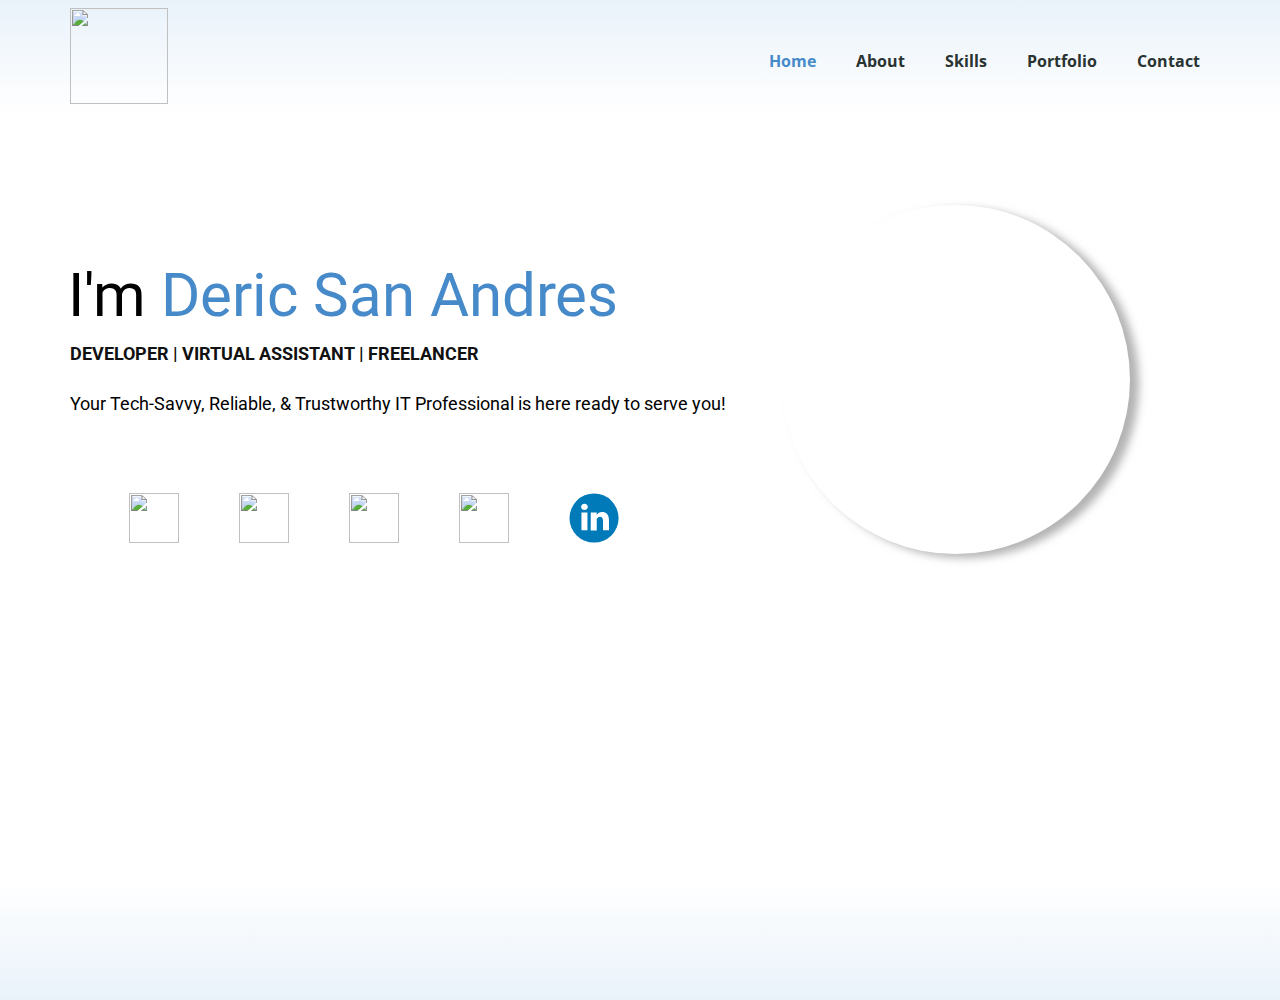
==== commit 8f0373bc: "Add files via upload" ====
--- a/index.html
+++ b/index.html
@@ -1,209 +1,96 @@
-<!DOCTYPE HTML>
-<!--
-	Hyperspace by HTML5 UP
-	html5up.net | @ajlkn
-	Free for personal and commercial use under the CCA 3.0 license (html5up.net/license)
--->
-<html>
-	<head>
-		<title>Hyperspace by HTML5 UP</title>
-		<meta charset="utf-8" />
-		<meta name="viewport" content="width=device-width, initial-scale=1, user-scalable=no" />
-		<link rel="stylesheet" href="assets/css/main.css" />
-		<noscript><link rel="stylesheet" href="assets/css/noscript.css" /></noscript>
-	</head>
-	<body class="is-preload">
-
-		<!-- Sidebar -->
-			<section id="sidebar">
-				<div class="inner">
-					<nav>
-						<ul>
-							<li><a href="#intro">Welcome</a></li>
-							<li><a href="#one">Who we are</a></li>
-							<li><a href="#two">What we do</a></li>
-							<li><a href="#three">Get in touch</a></li>
-						</ul>
-					</nav>
-				</div>
-			</section>
-
-		<!-- Wrapper -->
-			<div id="wrapper">
-
-				<!-- Intro -->
-					<section id="intro" class="wrapper style1 fullscreen fade-up">
-						<div class="inner">
-							<h1>Hyperspace</h1>
-							<p>Just another fine responsive site template designed by <a href="http://html5up.net">HTML5 UP</a><br />
-							and released for free under the <a href="http://html5up.net/license">Creative Commons</a>.</p>
-							<ul class="actions">
-								<li><a href="#one" class="button scrolly">Learn more</a></li>
-							</ul>
-						</div>
-					</section>
-
-				<!-- One -->
-					<section id="one" class="wrapper style2 spotlights">
-						<section>
-							<a href="#" class="image"><img src="images/pic01.jpg" alt="" data-position="center center" /></a>
-							<div class="content">
-								<div class="inner">
-									<h2>Sed ipsum dolor</h2>
-									<p>Phasellus convallis elit id ullamcorper pulvinar. Duis aliquam turpis mauris, eu ultricies erat malesuada quis. Aliquam dapibus.</p>
-									<ul class="actions">
-										<li><a href="generic.html" class="button">Learn more</a></li>
-									</ul>
-								</div>
-							</div>
-						</section>
-						<section>
-							<a href="#" class="image"><img src="images/pic02.jpg" alt="" data-position="top center" /></a>
-							<div class="content">
-								<div class="inner">
-									<h2>Feugiat consequat</h2>
-									<p>Phasellus convallis elit id ullamcorper pulvinar. Duis aliquam turpis mauris, eu ultricies erat malesuada quis. Aliquam dapibus.</p>
-									<ul class="actions">
-										<li><a href="generic.html" class="button">Learn more</a></li>
-									</ul>
-								</div>
-							</div>
-						</section>
-						<section>
-							<a href="#" class="image"><img src="images/pic03.jpg" alt="" data-position="25% 25%" /></a>
-							<div class="content">
-								<div class="inner">
-									<h2>Ultricies aliquam</h2>
-									<p>Phasellus convallis elit id ullamcorper pulvinar. Duis aliquam turpis mauris, eu ultricies erat malesuada quis. Aliquam dapibus.</p>
-									<ul class="actions">
-										<li><a href="generic.html" class="button">Learn more</a></li>
-									</ul>
-								</div>
-							</div>
-						</section>
-					</section>
-
-				<!-- Two -->
-					<section id="two" class="wrapper style3 fade-up">
-						<div class="inner">
-							<h2>What we do</h2>
-							<p>Phasellus convallis elit id ullamcorper pulvinar. Duis aliquam turpis mauris, eu ultricies erat malesuada quis. Aliquam dapibus, lacus eget hendrerit bibendum, urna est aliquam sem, sit amet imperdiet est velit quis lorem.</p>
-							<div class="features">
-								<section>
-									<span class="icon solid major fa-code"></span>
-									<h3>Lorem ipsum amet</h3>
-									<p>Phasellus convallis elit id ullam corper amet et pulvinar. Duis aliquam turpis mauris, sed ultricies erat dapibus.</p>
-								</section>
-								<section>
-									<span class="icon solid major fa-lock"></span>
-									<h3>Aliquam sed nullam</h3>
-									<p>Phasellus convallis elit id ullam corper amet et pulvinar. Duis aliquam turpis mauris, sed ultricies erat dapibus.</p>
-								</section>
-								<section>
-									<span class="icon solid major fa-cog"></span>
-									<h3>Sed erat ullam corper</h3>
-									<p>Phasellus convallis elit id ullam corper amet et pulvinar. Duis aliquam turpis mauris, sed ultricies erat dapibus.</p>
-								</section>
-								<section>
-									<span class="icon solid major fa-desktop"></span>
-									<h3>Veroeros quis lorem</h3>
-									<p>Phasellus convallis elit id ullam corper amet et pulvinar. Duis aliquam turpis mauris, sed ultricies erat dapibus.</p>
-								</section>
-								<section>
-									<span class="icon solid major fa-link"></span>
-									<h3>Urna quis bibendum</h3>
-									<p>Phasellus convallis elit id ullam corper amet et pulvinar. Duis aliquam turpis mauris, sed ultricies erat dapibus.</p>
-								</section>
-								<section>
-									<span class="icon major fa-gem"></span>
-									<h3>Aliquam urna dapibus</h3>
-									<p>Phasellus convallis elit id ullam corper amet et pulvinar. Duis aliquam turpis mauris, sed ultricies erat dapibus.</p>
-								</section>
-							</div>
-							<ul class="actions">
-								<li><a href="generic.html" class="button">Learn more</a></li>
-							</ul>
-						</div>
-					</section>
-
-				<!-- Three -->
-					<section id="three" class="wrapper style1 fade-up">
-						<div class="inner">
-							<h2>Get in touch</h2>
-							<p>Phasellus convallis elit id ullamcorper pulvinar. Duis aliquam turpis mauris, eu ultricies erat malesuada quis. Aliquam dapibus, lacus eget hendrerit bibendum, urna est aliquam sem, sit amet imperdiet est velit quis lorem.</p>
-							<div class="split style1">
-								<section>
-									<form method="post" action="#">
-										<div class="fields">
-											<div class="field half">
-												<label for="name">Name</label>
-												<input type="text" name="name" id="name" />
-											</div>
-											<div class="field half">
-												<label for="email">Email</label>
-												<input type="text" name="email" id="email" />
-											</div>
-											<div class="field">
-												<label for="message">Message</label>
-												<textarea name="message" id="message" rows="5"></textarea>
-											</div>
-										</div>
-										<ul class="actions">
-											<li><a href="" class="button submit">Send Message</a></li>
-										</ul>
-									</form>
-								</section>
-								<section>
-									<ul class="contact">
-										<li>
-											<h3>Address</h3>
-											<span>12345 Somewhere Road #654<br />
-											Nashville, TN 00000-0000<br />
-											USA</span>
-										</li>
-										<li>
-											<h3>Email</h3>
-											<a href="#">user@untitled.tld</a>
-										</li>
-										<li>
-											<h3>Phone</h3>
-											<span>(000) 000-0000</span>
-										</li>
-										<li>
-											<h3>Social</h3>
-											<ul class="icons">
-												<li><a href="#" class="icon brands fa-twitter"><span class="label">Twitter</span></a></li>
-												<li><a href="#" class="icon brands fa-facebook-f"><span class="label">Facebook</span></a></li>
-												<li><a href="#" class="icon brands fa-github"><span class="label">GitHub</span></a></li>
-												<li><a href="#" class="icon brands fa-instagram"><span class="label">Instagram</span></a></li>
-												<li><a href="#" class="icon brands fa-linkedin-in"><span class="label">LinkedIn</span></a></li>
-											</ul>
-										</li>
-									</ul>
-								</section>
-							</div>
-						</div>
-					</section>
-
-			</div>
-
-		<!-- Footer -->
-			<footer id="footer" class="wrapper style1-alt">
-				<div class="inner">
-					<ul class="menu">
-						<li>&copy; Untitled. All rights reserved.</li><li>Design: <a href="http://html5up.net">HTML5 UP</a></li>
-					</ul>
-				</div>
-			</footer>
-
-		<!-- Scripts -->
-			<script src="assets/js/jquery.min.js"></script>
-			<script src="assets/js/jquery.scrollex.min.js"></script>
-			<script src="assets/js/jquery.scrolly.min.js"></script>
-			<script src="assets/js/browser.min.js"></script>
-			<script src="assets/js/breakpoints.min.js"></script>
-			<script src="assets/js/util.js"></script>
-			<script src="assets/js/main.js"></script>
-
-	</body>
-</html>+<!DOCTYPE html>
+<html style="font-size: 16px;" lang="en"><head>
+    <meta name="viewport" content="width=device-width, initial-scale=1.0">
+    <meta charset="utf-8">
+    <meta name="keywords" content="​&nbsp;I&amp;apos;m&nbsp;Deric San Andres, ​DEVELOPER | VIRTUAL ASSISTANT | FREELANCER, Your Tech-Savvy,  Reliable, &amp;amp; Trustworthy IT Professional is here ready to serve you!">
+    <meta name="description" content="">
+    <title>Home</title>
+    <link rel="stylesheet" href="nicepage.css" media="screen">
+<link rel="stylesheet" href="Home.css" media="screen">
+    <script class="u-script" type="text/javascript" src="jquery.js" defer=""></script>
+    <script class="u-script" type="text/javascript" src="nicepage.js" defer=""></script>
+    <meta name="generator" content="Nicepage 4.13.4, nicepage.com">
+    
+    <link id="u-theme-google-font" rel="stylesheet" href="https://fonts.googleapis.com/css?family=Roboto:100,100i,300,300i,400,400i,500,500i,700,700i,900,900i|Open+Sans:300,300i,400,400i,500,500i,600,600i,700,700i,800,800i">
+    
+    
+    <script type="application/ld+json">{
+		"@context": "http://schema.org",
+		"@type": "Organization",
+		"name": "",
+		"logo": "images/matt__2_-removebg-preview.png"
+}</script>
+    <meta name="theme-color" content="#478ac9">
+    <meta property="og:title" content="Home">
+    <meta property="og:type" content="website">
+  </head>
+  <body data-home-page="Home.html" data-home-page-title="Home" class="u-body u-xl-mode"><header class="u-clearfix u-gradient u-header u-header" id="sec-4d57"><div class="u-clearfix u-sheet u-sheet-1">
+        <a href="https://nicepage.com" class="u-image u-logo u-image-1" data-image-width="500" data-image-height="500">
+          <img src="images/matt__2_-removebg-preview.png" class="u-logo-image u-logo-image-1">
+        </a>
+        <nav class="u-menu u-menu-dropdown u-offcanvas u-menu-1">
+          <div class="menu-collapse" style="font-size: 1rem; letter-spacing: 0px; font-weight: 700;">
+            <a class="u-button-style u-custom-border u-custom-border-color u-custom-borders u-custom-left-right-menu-spacing u-custom-padding-bottom u-custom-text-active-color u-custom-text-color u-custom-text-hover-color u-custom-top-bottom-menu-spacing u-nav-link u-text-active-palette-1-base u-text-hover-palette-2-base" href="#">
+              <svg class="u-svg-link" viewBox="0 0 24 24"><use xmlns:xlink="http://www.w3.org/1999/xlink" xlink:href="#menu-hamburger"></use></svg>
+              <svg class="u-svg-content" version="1.1" id="menu-hamburger" viewBox="0 0 16 16" x="0px" y="0px" xmlns:xlink="http://www.w3.org/1999/xlink" xmlns="http://www.w3.org/2000/svg"><g><rect y="1" width="16" height="2"></rect><rect y="7" width="16" height="2"></rect><rect y="13" width="16" height="2"></rect>
+</g></svg>
+            </a>
+          </div>
+          <div class="u-custom-menu u-nav-container">
+            <ul class="u-nav u-spacing-20 u-unstyled u-nav-1"><li class="u-nav-item"><a class="u-button-style u-nav-link u-text-active-palette-1-base u-text-hover-palette-4-base u-text-palette-4-dark-3" href="Home.html" style="padding: 10px;">Home</a>
+</li><li class="u-nav-item"><a class="u-button-style u-nav-link u-text-active-palette-1-base u-text-hover-palette-4-base u-text-palette-4-dark-3" href="About.html" style="padding: 10px;">About</a>
+</li><li class="u-nav-item"><a class="u-button-style u-nav-link u-text-active-palette-1-base u-text-hover-palette-4-base u-text-palette-4-dark-3" href="Skills.html" style="padding: 10px;">Skills</a>
+</li><li class="u-nav-item"><a class="u-button-style u-nav-link u-text-active-palette-1-base u-text-hover-palette-4-base u-text-palette-4-dark-3" href="Portfolio.html" style="padding: 10px;">Portfolio</a>
+</li><li class="u-nav-item"><a class="u-button-style u-nav-link u-text-active-palette-1-base u-text-hover-palette-4-base u-text-palette-4-dark-3" href="Contact.html" style="padding: 10px;">Contact</a>
+</li></ul>
+          </div>
+          <div class="u-custom-menu u-nav-container-collapse">
+            <div class="u-black u-container-style u-inner-container-layout u-opacity u-opacity-95 u-sidenav">
+              <div class="u-inner-container-layout u-sidenav-overflow">
+                <div class="u-menu-close"></div>
+                <ul class="u-align-center u-nav u-popupmenu-items u-unstyled u-nav-2"><li class="u-nav-item"><a class="u-button-style u-nav-link" href="Home.html">Home</a>
+</li><li class="u-nav-item"><a class="u-button-style u-nav-link" href="About.html">About</a>
+</li><li class="u-nav-item"><a class="u-button-style u-nav-link" href="Skills.html">Skills</a>
+</li><li class="u-nav-item"><a class="u-button-style u-nav-link" href="Portfolio.html">Portfolio</a>
+</li><li class="u-nav-item"><a class="u-button-style u-nav-link" href="Contact.html">Contact</a>
+</li></ul>
+              </div>
+            </div>
+            <div class="u-black u-menu-overlay u-opacity u-opacity-70"></div>
+          </div>
+        </nav>
+      </div></header>
+    <section class="C850C0 D0 FFCC70 background-color background-image linear-gradient43deg u-clearfix u-section-1" id="sec-d742">
+      <div class="u-clearfix u-sheet u-sheet-1">
+        <div class="u-image u-image-circle u-image-1" alt="" data-image-width="2045" data-image-height="2048" data-href="https://nicepage.com"></div>
+        <h1 class="u-text u-text-default u-text-palette-1-base u-text-1"> &nbsp;<span class="u-text-black">I'm</span>&nbsp;Deric San Andres
+        </h1>
+        <h1 class="u-text u-text-default u-text-2"> DEVELOPER | VIRTUAL ASSISTANT | FREELANCER</h1>
+        <h1 class="u-text u-text-palette-1-base u-text-3">
+          <span class="u-text-black" style="font-size: 1.125rem;">Your Tech-Savvy,  Reliable, &amp; Trustworthy IT Professional is here ready to serve you! </span>
+          <span style="font-size: 1.125rem;">
+            <br>
+          </span>
+          <br>
+        </h1>
+        <div class="u-social-icons u-spacing-60 u-social-icons-1">
+          <a class="u-social-url" target="_blank" data-type="Custom" title="Gmail" href="https://mail.google.com/mail/u/0/?fs=1&amp;tf=cm&amp;to=drccsadrsgmail.com"><span class="u-file-icon u-icon u-social-custom u-social-icon u-icon-1"><img src="images/732200.png" alt=""></span>
+          </a>
+          <a class="u-social-url" target="_blank" data-type="Custom" title="GitHub" href="https://github.com/dericsadrs"><span class="u-file-icon u-icon u-social-custom u-social-icon u-icon-2"><img src="images/1051326.png" alt=""></span>
+          </a>
+          <a class="u-social-url" target="_blank" data-type="Custom" title="Telegram" href="https://t.me/dr3xv"><span class="u-file-icon u-icon u-social-custom u-social-icon u-icon-3"><img src="images/2111646.png" alt=""></span>
+          </a>
+          <a class="u-social-url" target="_blank" data-type="Custom" title="DIscord" href="https://discordapp.com/users/745604869640945734/"><span class="u-file-icon u-icon u-social-custom u-social-icon u-icon-4"><img src="images/5968756.png" alt=""></span>
+          </a>
+          <a class="u-social-url" target="_blank" data-type="LinkedIn" title="Linkedin" href="https://www.linkedin.com/in/drccsadrs/"><span class="u-icon u-social-icon u-social-linkedin u-icon-5"><svg class="u-svg-link" preserveAspectRatio="xMidYMin slice" viewBox="0 0 112 112" style=""><use xmlns:xlink="http://www.w3.org/1999/xlink" xlink:href="#svg-6bbc"></use></svg><svg class="u-svg-content" viewBox="0 0 112 112" x="0" y="0" id="svg-6bbc"><circle fill="currentColor" cx="56.1" cy="56.1" r="55"></circle><path fill="#FFFFFF" d="M41.3,83.7H27.9V43.4h13.4V83.7z M34.6,37.9L34.6,37.9c-4.6,0-7.5-3.1-7.5-7c0-4,3-7,7.6-7s7.4,3,7.5,7
+            C42.2,34.8,39.2,37.9,34.6,37.9z M89.6,83.7H76.2V62.2c0-5.4-1.9-9.1-6.8-9.1c-3.7,0-5.9,2.5-6.9,4.9c-0.4,0.9-0.4,2.1-0.4,3.3v22.5
+            H48.7c0,0,0.2-36.5,0-40.3h13.4v5.7c1.8-2.7,5-6.7,12.1-6.7c8.8,0,15.4,5.8,15.4,18.1V83.7z"></path></svg></span>
+          </a>
+        </div>
+      </div>
+    </section>
+    
+    
+    <footer class="u-align-center u-clearfix u-footer u-gradient u-footer" id="sec-8caa"><div class="u-align-left u-clearfix u-sheet u-sheet-1"></div></footer>
+  
+</body></html>--- a/nicepage.css
+++ b/nicepage.css
@@ -0,0 +1,37573 @@
+/*begin-commonstyles library*//*!
+ * froala_editor v4.0.6 (https://www.froala.com/wysiwyg-editor)
+ * License https://froala.com/wysiwyg-editor/terms/
+ * Copyright 2014-2021 Froala Labs
+ */
+
+.fr-clearfix::after {
+  clear: both;
+  display: block;
+  content: "";
+  height: 0; }
+
+.fr-hide-by-clipping {
+  position: absolute;
+  width: 1px;
+  height: 1px;
+  padding: 0;
+  margin: -1px;
+  overflow: hidden;
+  clip: rect(0, 0, 0, 0);
+  border: 0; }
+
+.fr-view img.fr-rounded, .fr-view .fr-img-caption.fr-rounded img {
+  border-radius: 10px;
+  -moz-border-radius: 10px;
+  -webkit-border-radius: 10px;
+  -moz-background-clip: padding;
+  -webkit-background-clip: padding-box;
+  background-clip: padding-box; }
+
+.fr-view img.fr-shadow, .fr-view .fr-img-caption.fr-shadow img {
+  -webkit-box-shadow: 10px 10px 5px 0px #cccccc;
+  -moz-box-shadow: 10px 10px 5px 0px #cccccc;
+  box-shadow: 10px 10px 5px 0px #cccccc; }
+
+.fr-view img.fr-bordered, .fr-view .fr-img-caption.fr-bordered img {
+  border: solid 5px #CCC; }
+
+.fr-view img.fr-bordered {
+  -webkit-box-sizing: content-box;
+  -moz-box-sizing: content-box;
+  box-sizing: content-box; }
+
+.fr-view .fr-img-caption.fr-bordered img {
+  -webkit-box-sizing: border-box;
+  -moz-box-sizing: border-box;
+  box-sizing: border-box; }
+
+.fr-view {
+  word-wrap: break-word; }
+  .fr-view span[style~="color:"] a {
+    color: inherit; }
+  .fr-view strong {
+    font-weight: 700; }
+  .fr-view table[border='0'] td:not([class]), .fr-view table[border='0'] th:not([class]), .fr-view table[border='0'] td[class=""], .fr-view table[border='0'] th[class=""] {
+    border-width: 0px; }
+  .fr-view table {
+    border: none;
+    border-collapse: collapse;
+    empty-cells: show;
+    max-width: 100%; }
+    .fr-view table td {
+      min-width: 5px; }
+    .fr-view table.fr-dashed-borders td, .fr-view table.fr-dashed-borders th {
+      border-style: dashed; }
+    .fr-view table.fr-alternate-rows tbody tr:nth-child(2n) {
+      background: whitesmoke; }
+    .fr-view table td, .fr-view table th {
+      border: 1px solid #DDD; }
+      .fr-view table td:empty, .fr-view table th:empty {
+        height: 20px; }
+      .fr-view table td.fr-highlighted, .fr-view table th.fr-highlighted {
+        border: 1px double red; }
+      .fr-view table td.fr-thick, .fr-view table th.fr-thick {
+        border-width: 2px; }
+    .fr-view table th {
+      background: #ececec; }
+  .fr-view hr {
+    clear: both;
+    user-select: none;
+    -o-user-select: none;
+    -moz-user-select: none;
+    -khtml-user-select: none;
+    -webkit-user-select: none;
+    -ms-user-select: none;
+    break-after: always;
+    page-break-after: always; }
+  .fr-view .fr-file {
+    position: relative; }
+    .fr-view .fr-file::after {
+      position: relative;
+      content: "\1F4CE";
+      font-weight: normal; }
+  .fr-view pre {
+    white-space: pre-wrap;
+    word-wrap: break-word;
+    overflow: visible; }
+/*  .fr-view[dir="rtl"] blockquote {
+    border-left: none;
+    border-right: solid 2px #5E35B1;
+    margin-right: 0;
+    padding-right: 5px;
+    padding-left: 0; }
+    .fr-view[dir="rtl"] blockquote blockquote {
+      border-color: #00BCD4; }
+      .fr-view[dir="rtl"] blockquote blockquote blockquote {
+        border-color: #43A047; }
+  .fr-view blockquote {
+    border-left: solid 2px #5E35B1;
+    margin-left: 0;
+    padding-left: 5px;
+    color: #5E35B1; }
+    .fr-view blockquote blockquote {
+      border-color: #00BCD4;
+      color: #00BCD4; }
+      .fr-view blockquote blockquote blockquote {
+        border-color: #43A047;
+        color: #43A047; } */
+  .fr-view span.fr-emoticon {
+    font-weight: normal;
+    font-family: "Apple Color Emoji","Segoe UI Emoji","NotoColorEmoji","Segoe UI Symbol","Android Emoji","EmojiSymbols";
+    display: inline;
+    line-height: 0; }
+    .fr-view span.fr-emoticon.fr-emoticon-img {
+      background-repeat: no-repeat !important;
+      font-size: inherit;
+      height: 1em;
+      width: 1em;
+      min-height: 20px;
+      min-width: 20px;
+      display: inline-block;
+      margin: -.1em .1em .1em;
+      line-height: 1;
+      vertical-align: middle; }
+  .fr-view .fr-text-gray {
+    color: #AAA !important; }
+  .fr-view .fr-text-bordered {
+    border-top: solid 1px #222;
+    border-bottom: solid 1px #222;
+    padding: 10px 0; }
+  .fr-view .fr-text-spaced {
+    letter-spacing: 1px; }
+  .fr-view .fr-text-uppercase {
+    text-transform: uppercase; }
+  .fr-view .fr-class-highlighted {
+    background-color: #ffff00; }
+  .fr-view .fr-class-code {
+    border-color: #cccccc;
+    border-radius: 2px;
+    -moz-border-radius: 2px;
+    -webkit-border-radius: 2px;
+    -moz-background-clip: padding;
+    -webkit-background-clip: padding-box;
+    background-clip: padding-box;
+    background: #f5f5f5;
+    padding: 10px;
+    font-family: "Courier New", Courier, monospace; }
+  .fr-view .fr-class-transparency {
+    opacity: 0.5; }
+  .fr-view img {
+    position: relative;
+    max-width: 100%; }
+    .fr-view img.fr-dib {
+      margin: 10px auto;
+      display: block;
+      float: none;
+      vertical-align: top; }
+      .fr-view img.fr-dib.fr-fil {
+        margin-left: 0;
+        text-align: left; }
+      .fr-view img.fr-dib.fr-fir {
+        margin-right: 0;
+        text-align: right; }
+    .fr-view img.fr-dii {
+      display: inline-block;
+      float: none;
+      vertical-align: bottom;
+      margin-left: 5px;
+      margin-right: 5px;
+      max-width: calc(100% - (2 * 5px)); }
+      .fr-view img.fr-dii.fr-fil {
+        float: left;
+        margin: 10px 15px 10px 0;
+        max-width: calc(100% - 5px); }
+      .fr-view img.fr-dii.fr-fir {
+        float: right;
+        margin: 10px 0 10px 15px;
+        max-width: calc(100% - 5px); }
+  .fr-view span.fr-img-caption {
+    position: relative;
+    max-width: 100%; }
+    .fr-view span.fr-img-caption.fr-dib {
+      margin: 5px auto;
+      display: block;
+      float: none;
+      vertical-align: top; }
+      .fr-view span.fr-img-caption.fr-dib.fr-fil {
+        margin-left: 0;
+        text-align: left; }
+      .fr-view span.fr-img-caption.fr-dib.fr-fir {
+        margin-right: 0;
+        text-align: right; }
+    .fr-view span.fr-img-caption.fr-dii {
+      display: inline-block;
+      float: none;
+      vertical-align: bottom;
+      margin-left: 5px;
+      margin-right: 5px;
+      max-width: calc(100% - (2 * 5px)); }
+      .fr-view span.fr-img-caption.fr-dii.fr-fil {
+        float: left;
+        margin: 5px 5px 5px 0;
+        max-width: calc(100% - 5px); }
+      .fr-view span.fr-img-caption.fr-dii.fr-fir {
+        float: right;
+        margin: 5px 0 5px 5px;
+        max-width: calc(100% - 5px); }
+  .fr-view .fr-video {
+    text-align: center;
+    position: relative; }
+    .fr-view .fr-video.fr-rv {
+      padding-bottom: 56.25%;
+      padding-top: 30px;
+      height: 0;
+      overflow: hidden; }
+      .fr-view .fr-video.fr-rv > iframe, .fr-view .fr-video.fr-rv object, .fr-view .fr-video.fr-rv embed {
+        position: absolute !important;
+        top: 0;
+        left: 0;
+        width: 100%;
+        height: 100%; }
+    .fr-view .fr-video > * {
+      -webkit-box-sizing: content-box;
+      -moz-box-sizing: content-box;
+      box-sizing: content-box;
+      max-width: 100%;
+      border: none; }
+    .fr-view .fr-video.fr-dvb {
+      display: block;
+      clear: both; }
+      .fr-view .fr-video.fr-dvb.fr-fvl {
+        text-align: left; }
+      .fr-view .fr-video.fr-dvb.fr-fvr {
+        text-align: right; }
+    .fr-view .fr-video.fr-dvi {
+      display: inline-block; }
+      .fr-view .fr-video.fr-dvi.fr-fvl {
+        float: left; }
+      .fr-view .fr-video.fr-dvi.fr-fvr {
+        float: right; }
+  .fr-view a.fr-strong {
+    font-weight: 700; }
+  .fr-view a.fr-green {
+    color: green; }
+  .fr-view .fr-img-caption {
+    text-align: center; }
+    .fr-view .fr-img-caption .fr-img-wrap {
+      padding: 0;
+      margin: auto;
+      text-align: center;
+      width: 100%; }
+      .fr-view .fr-img-caption .fr-img-wrap a {
+        display: block; }
+      .fr-view .fr-img-caption .fr-img-wrap img {
+        display: block;
+        margin: auto;
+        width: 100%; }
+      .fr-view .fr-img-caption .fr-img-wrap > span {
+        margin: auto;
+        display: block;
+        padding: 5px 5px 10px;
+        font-size: 14px;
+        font-weight: initial;
+        -webkit-box-sizing: border-box;
+        -moz-box-sizing: border-box;
+        box-sizing: border-box;
+        -webkit-opacity: 0.9;
+        -moz-opacity: 0.9;
+        opacity: 0.9;
+        -ms-filter: "progid:DXImageTransform.Microsoft.Alpha(Opacity=0)";
+        width: 100%;
+        text-align: center; }
+  .fr-view button.fr-rounded, .fr-view input.fr-rounded, .fr-view textarea.fr-rounded {
+    border-radius: 10px;
+    -moz-border-radius: 10px;
+    -webkit-border-radius: 10px;
+    -moz-background-clip: padding;
+    -webkit-background-clip: padding-box;
+    background-clip: padding-box; }
+  .fr-view button.fr-large, .fr-view input.fr-large, .fr-view textarea.fr-large {
+    font-size: 24px; }
+
+/**
+ * Image style.
+ */
+a.fr-view.fr-strong {
+  font-weight: 700; }
+a.fr-view.fr-green {
+  color: green; }
+
+/**
+ * Link style.
+ */
+img.fr-view {
+  position: relative;
+  max-width: 100%; }
+  img.fr-view.fr-dib {
+    margin: 5px auto;
+    display: block;
+    float: none;
+    vertical-align: top; }
+    img.fr-view.fr-dib.fr-fil {
+      margin-left: 0;
+      text-align: left; }
+    img.fr-view.fr-dib.fr-fir {
+      margin-right: 0;
+      text-align: right; }
+  img.fr-view.fr-dii {
+    display: inline-block;
+    float: none;
+    vertical-align: bottom;
+    margin-left: 5px;
+    margin-right: 5px;
+    max-width: calc(100% - (2 * 5px)); }
+    img.fr-view.fr-dii.fr-fil {
+      float: left;
+      margin: 5px 5px 5px 0;
+      max-width: calc(100% - 5px); }
+    img.fr-view.fr-dii.fr-fir {
+      float: right;
+      margin: 5px 0 5px 5px;
+      max-width: calc(100% - 5px); }
+
+span.fr-img-caption.fr-view {
+  position: relative;
+  max-width: 100%; }
+  span.fr-img-caption.fr-view.fr-dib {
+    margin: 5px auto;
+    display: block;
+    float: none;
+    vertical-align: top; }
+    span.fr-img-caption.fr-view.fr-dib.fr-fil {
+      margin-left: 0;
+      text-align: left; }
+    span.fr-img-caption.fr-view.fr-dib.fr-fir {
+      margin-right: 0;
+      text-align: right; }
+  span.fr-img-caption.fr-view.fr-dii {
+    display: inline-block;
+    float: none;
+    vertical-align: bottom;
+    margin-left: 5px;
+    margin-right: 5px;
+    max-width: calc(100% - (2 * 5px)); }
+    span.fr-img-caption.fr-view.fr-dii.fr-fil {
+      float: left;
+      margin: 5px 5px 5px 0;
+      max-width: calc(100% - 5px); }
+    span.fr-img-caption.fr-view.fr-dii.fr-fir {
+      float: right;
+      margin: 5px 0 5px 5px;
+      max-width: calc(100% - 5px); }
+/*end-commonstyles library*/@charset "UTF-8";
+/*! normalize.css v4.1.1 | MIT License | github.com/necolas/normalize.css */
+html {
+  font-family: sans-serif;
+  -ms-text-size-adjust: 100%;
+  -webkit-text-size-adjust: 100%;
+}
+body {
+  margin: 0;
+}
+article,
+aside,
+details,
+figcaption,
+figure,
+footer,
+header,
+main,
+menu,
+nav,
+section,
+summary {
+  display: block;
+}
+audio,
+canvas,
+progress,
+video {
+  display: inline-block;
+}
+audio:not([controls]) {
+  display: none;
+  height: 0;
+}
+progress {
+  vertical-align: baseline;
+}
+template,
+[hidden] {
+  display: none;
+}
+a {
+  background-color: transparent;
+  -webkit-text-decoration-skip: objects;
+}
+a:active,
+a:hover {
+  outline-width: 0;
+}
+abbr[title] {
+  border-bottom: none;
+  text-decoration: underline;
+}
+b,
+strong {
+  font-weight: inherit;
+  font-weight: bold;
+}
+dfn {
+  font-style: italic;
+}
+h1 {
+  font-size: 2em;
+  margin: 0.67em 0;
+}
+mark {
+  background-color: #ff0;
+  color: #000;
+}
+small {
+  font-size: 80%;
+}
+sub,
+sup {
+  font-size: 75%;
+  line-height: 0;
+  position: relative;
+  vertical-align: baseline;
+}
+sub {
+  bottom: -0.25em;
+}
+sup {
+  top: -0.5em;
+}
+img {
+  border-style: none;
+}
+svg:not(:root) {
+  overflow: hidden;
+}
+code,
+kbd,
+pre,
+samp {
+  font-family: monospace,monospace;
+  font-size: 1em;
+}
+hr {
+  box-sizing: content-box;
+  height: 0;
+  overflow: visible;
+}
+button,
+input,
+optgroup,
+select,
+textarea {
+  color: inherit;
+  font: inherit;
+  margin: 0;
+}
+optgroup {
+  font-weight: 700;
+}
+button,
+input {
+  overflow: visible;
+}
+button,
+select {
+  text-transform: none;
+}
+button,
+html [type="button"],
+[type="reset"],
+[type="submit"] {
+  -webkit-appearance: button;
+}
+button::-moz-focus-inner,
+[type="button"]::-moz-focus-inner,
+[type="reset"]::-moz-focus-inner,
+[type="submit"]::-moz-focus-inner {
+  border-style: none;
+  padding: 0;
+}
+button:-moz-focusring,
+[type="button"]:-moz-focusring,
+[type="reset"]:-moz-focusring,
+[type="submit"]:-moz-focusring {
+  outline: 1px dotted ButtonText;
+}
+fieldset {
+  border: 1px solid silver;
+  margin: 0 2px;
+  padding: 0.35em 0.625em 0.75em;
+}
+legend {
+  box-sizing: border-box;
+  color: inherit;
+  display: table;
+  max-width: 100%;
+  padding: 0;
+  white-space: normal;
+}
+textarea {
+  overflow: auto;
+  outline: none;
+}
+button,
+select,
+input,
+textarea {
+  outline: none;
+}
+[type="checkbox"],
+[type="radio"] {
+  box-sizing: border-box;
+  padding: 0;
+}
+[type="number"]::-webkit-inner-spin-button,
+[type="number"]::-webkit-outer-spin-button {
+  height: auto;
+}
+[type="search"] {
+  -webkit-appearance: textfield;
+  outline-offset: -2px;
+}
+[type="search"]::-webkit-search-cancel-button,
+[type="search"]::-webkit-search-decoration {
+  -webkit-appearance: none;
+}
+::-webkit-input-placeholder {
+  color: inherit;
+  opacity: 0.54;
+}
+::-webkit-file-upload-button {
+  -webkit-appearance: button;
+  font: inherit;
+}
+ul,
+ol {
+  padding-left: 20px;
+}
+/* Fade effect */
+/* Over effect */
+/* Slide effect */
+/* Over and Slide effect */
+/* Flip Left effect */
+/* Flip Right effect */
+/* Flip Top effect */
+/* Flip Bottom effect */
+/* Wobble Left effect */
+/* Wobble Right effect */
+/* Wobble top effect */
+/* Wobble bottom effect */
+/* Zoom and Rotate Effects */
+/* Utility */
+.u-over-slide {
+  position: absolute;
+  left: 0;
+  top: 0;
+  width: 100%;
+  height: 100%;
+}
+.u-background-effect {
+  overflow: hidden;
+}
+.u-background-effect ~ .u-container-layout {
+  cursor: pointer;
+}
+/* Fade effect */
+.u-effect-fade .u-over-slide {
+  opacity: 0;
+  transition: all 500ms ease;
+}
+.u-effect-fade:hover .u-over-slide,
+.u-effect-fade.u-effect-active .u-over-slide {
+  opacity: 1;
+}
+/* Over effect */
+.u-effect-over-left .u-over-slide {
+  transform: translate(-100%, 0);
+  transition: all 500ms ease;
+}
+.u-effect-over-left:hover .u-over-slide,
+.u-effect-over-left.u-effect-active .u-over-slide {
+  transform: translate(0, 0);
+}
+.u-effect-over-right .u-over-slide {
+  transform: translate(100%, 0);
+  transition: all 500ms ease;
+}
+.u-effect-over-right:hover .u-over-slide,
+.u-effect-over-right.u-effect-active .u-over-slide {
+  transform: translate(0, 0);
+}
+.u-effect-over-top .u-over-slide {
+  transform: translate(0, -100%);
+  transition: all 500ms ease;
+}
+.u-effect-over-top:hover .u-over-slide,
+.u-effect-over-top.u-effect-active .u-over-slide {
+  transform: translate(0, 0);
+}
+.u-effect-over-bottom .u-over-slide {
+  transform: translate(0, 100%);
+  transition: all 500ms ease;
+}
+.u-effect-over-bottom:hover .u-over-slide,
+.u-effect-over-bottom.u-effect-active .u-over-slide {
+  transform: translate(0, 0);
+}
+.u-effect-over-topleft .u-over-slide {
+  transform: translate(-100%, -100%);
+  transition: all 500ms ease;
+}
+.u-effect-over-topleft:hover .u-over-slide,
+.u-effect-over-topleft.u-effect-active .u-over-slide {
+  transform: translate(0, 0);
+}
+.u-effect-over-topright .u-over-slide {
+  transform: translate(100%, -100%);
+  transition: all 500ms ease;
+}
+.u-effect-over-topright:hover .u-over-slide,
+.u-effect-over-topright.u-effect-active .u-over-slide {
+  transform: translate(0, 0);
+}
+.u-effect-over-bottomleft .u-over-slide {
+  transform: translate(-100%, 100%);
+  transition: all 500ms ease;
+}
+.u-effect-over-bottomleft:hover .u-over-slide,
+.u-effect-over-bottomleft.u-effect-active .u-over-slide {
+  transform: translate(0, 0);
+}
+.u-effect-over-bottomright .u-over-slide {
+  transform: translate(100%, 100%);
+  transition: all 500ms ease;
+}
+.u-effect-over-bottomright:hover .u-over-slide,
+.u-effect-over-bottomright.u-effect-active .u-over-slide {
+  transform: translate(0, 0);
+}
+/* Slide effect */
+.u-effect-slide-left .u-over-slide {
+  transform: translate(-100%, 0);
+  transition: all 500ms ease;
+}
+.u-effect-slide-left:hover .u-over-slide,
+.u-effect-slide-left.u-effect-active .u-over-slide {
+  transform: translate(0, 0);
+}
+.u-effect-slide-left .u-back-slide {
+  transition: all 500ms ease;
+}
+.u-effect-slide-left:hover .u-back-slide,
+.u-effect-slide-left.u-effect-active .u-back-slide {
+  transform: translate(100%, 0);
+}
+.u-effect-slide-right .u-over-slide {
+  transform: translate(100%, 0);
+  transition: all 500ms ease;
+}
+.u-effect-slide-right:hover .u-over-slide,
+.u-effect-slide-right.u-effect-active .u-over-slide {
+  transform: translate(0, 0);
+}
+.u-effect-slide-right .u-back-slide {
+  transition: all 500ms ease;
+}
+.u-effect-slide-right:hover .u-back-slide,
+.u-effect-slide-right.u-effect-active .u-back-slide {
+  transform: translate(-100%, 0);
+}
+.u-effect-slide-top .u-over-slide {
+  transform: translate(0, -100%);
+  transition: all 500ms ease;
+}
+.u-effect-slide-top:hover .u-over-slide,
+.u-effect-slide-top.u-effect-active .u-over-slide {
+  transform: translate(0, 0);
+}
+.u-effect-slide-top .u-back-slide {
+  transition: all 500ms ease;
+}
+.u-effect-slide-top:hover .u-back-slide,
+.u-effect-slide-top.u-effect-active .u-back-slide {
+  transform: translate(0, 100%);
+}
+.u-effect-slide-bottom .u-over-slide {
+  transform: translate(0, 100%);
+  transition: all 500ms ease;
+}
+.u-effect-slide-bottom:hover .u-over-slide,
+.u-effect-slide-bottom.u-effect-active .u-over-slide {
+  transform: translate(0, 0);
+}
+.u-effect-slide-bottom .u-back-slide {
+  transition: all 500ms ease;
+}
+.u-effect-slide-bottom:hover .u-back-slide,
+.u-effect-slide-bottom.u-effect-active .u-back-slide {
+  transform: translate(0, -100%);
+}
+.u-effect-slide-topleft .u-over-slide {
+  transform: translate(-100%, -100%);
+  transition: all 500ms ease;
+}
+.u-effect-slide-topleft:hover .u-over-slide,
+.u-effect-slide-topleft.u-effect-active .u-over-slide {
+  transform: translate(0, 0);
+}
+.u-effect-slide-topleft .u-back-slide {
+  transition: all 500ms ease;
+}
+.u-effect-slide-topleft:hover .u-back-slide,
+.u-effect-slide-topleft.u-effect-active .u-back-slide {
+  transform: translate(100%, 100%);
+}
+.u-effect-slide-topright .u-over-slide {
+  transform: translate(100%, -100%);
+  transition: all 500ms ease;
+}
+.u-effect-slide-topright:hover .u-over-slide,
+.u-effect-slide-topright.u-effect-active .u-over-slide {
+  transform: translate(0, 0);
+}
+.u-effect-slide-topright .u-back-slide {
+  transition: all 500ms ease;
+}
+.u-effect-slide-topright:hover .u-back-slide,
+.u-effect-slide-topright.u-effect-active .u-back-slide {
+  transform: translate(-100%, 100%);
+}
+.u-effect-slide-bottomleft .u-over-slide {
+  transform: translate(-100%, 100%);
+  transition: all 500ms ease;
+}
+.u-effect-slide-bottomleft:hover .u-over-slide,
+.u-effect-slide-bottomleft.u-effect-active .u-over-slide {
+  transform: translate(0, 0);
+}
+.u-effect-slide-bottomleft .u-back-slide {
+  transition: all 500ms ease;
+}
+.u-effect-slide-bottomleft:hover .u-back-slide,
+.u-effect-slide-bottomleft.u-effect-active .u-back-slide {
+  transform: translate(100%, -100%);
+}
+.u-effect-slide-bottomright .u-over-slide {
+  transform: translate(100%, 100%);
+  transition: all 500ms ease;
+}
+.u-effect-slide-bottomright:hover .u-over-slide,
+.u-effect-slide-bottomright.u-effect-active .u-over-slide {
+  transform: translate(0, 0);
+}
+.u-effect-slide-bottomright .u-back-slide {
+  transition: all 500ms ease;
+}
+.u-effect-slide-bottomright:hover .u-back-slide,
+.u-effect-slide-bottomright.u-effect-active .u-back-slide {
+  transform: translate(-100%, -100%);
+}
+/* Flip */
+.u-effect-flip-left,
+.u-effect-flip-left .u-slidesWrapper {
+  perspective: 300px;
+}
+.u-effect-flip-left .u-over-slide {
+  opacity: 0;
+  transform: rotateY(180deg);
+  transform-origin: center left;
+  transition: transform 500ms ease, transform-origin 500ms ease, opacity 0ms ease 500ms;
+}
+.u-effect-flip-left:hover .u-over-slide,
+.u-effect-flip-left.u-effect-active .u-over-slide {
+  opacity: 1;
+  transform: rotateY(0deg);
+  transition: transform 500ms ease, transform-origin 500ms ease;
+}
+.u-effect-flip-right,
+.u-effect-flip-right .u-slidesWrapper {
+  perspective: 300px;
+}
+.u-effect-flip-right .u-over-slide {
+  opacity: 0;
+  transform: rotateY(-180deg);
+  transform-origin: center right;
+  transition: transform 500ms ease, transform-origin 500ms ease, opacity 0ms ease 500ms;
+}
+.u-effect-flip-right:hover .u-over-slide,
+.u-effect-flip-right.u-effect-active .u-over-slide {
+  opacity: 1;
+  transform: rotateY(0deg);
+  transition: transform 500ms ease, transform-origin 500ms ease;
+}
+.u-effect-flip-top,
+.u-effect-flip-top .u-slidesWrapper {
+  perspective: 300px;
+}
+.u-effect-flip-top .u-over-slide {
+  opacity: 0;
+  transform: rotateX(-180deg);
+  transform-origin: center top;
+  transition: transform 500ms ease, transform-origin 500ms ease, opacity 0ms ease 500ms;
+}
+.u-effect-flip-top:hover .u-over-slide,
+.u-effect-flip-top.u-effect-active .u-over-slide {
+  opacity: 1;
+  transform: rotateX(0deg);
+  transition: transform 500ms ease, transform-origin 500ms ease;
+}
+.u-effect-flip-bottom,
+.u-effect-flip-bottom .u-slidesWrapper {
+  perspective: 300px;
+}
+.u-effect-flip-bottom .u-over-slide {
+  opacity: 0;
+  transform: rotateX(180deg);
+  transform-origin: center bottom;
+  transition: transform 500ms ease, transform-origin 500ms ease, opacity 0ms ease 500ms;
+}
+.u-effect-flip-bottom:hover .u-over-slide,
+.u-effect-flip-bottom.u-effect-active .u-over-slide {
+  opacity: 1;
+  transform: rotateX(0deg);
+  transition: transform 500ms ease, transform-origin 500ms ease;
+}
+/* Wooble */
+.u-effect-wobble-left,
+.u-effect-wobble-left .u-slidesWrapper {
+  perspective: 300px;
+}
+.u-effect-wobble-left .u-over-slide {
+  opacity: 0;
+  transform: rotateY(130deg);
+  transform-origin: center left;
+  transition: transform 500ms ease, transform-origin 500ms ease, opacity 0ms ease 500ms;
+}
+.u-effect-wobble-left:hover .u-over-slide,
+.u-effect-wobble-left.u-effect-active .u-over-slide {
+  opacity: 1;
+  transform: rotateY(0deg);
+  transform-origin: center right;
+  transition: transform 500ms ease, transform-origin 500ms ease;
+}
+.u-effect-wobble-right,
+.u-effect-wobble-right .u-slidesWrapper {
+  perspective: 300px;
+}
+.u-effect-wobble-right .u-over-slide {
+  opacity: 0;
+  transform: rotateY(-130deg);
+  transform-origin: center right;
+  transition: transform 500ms ease, transform-origin 500ms ease, opacity 0ms ease 500ms;
+}
+.u-effect-wobble-right:hover .u-over-slide,
+.u-effect-wobble-right.u-effect-active .u-over-slide {
+  opacity: 1;
+  transform: rotateY(0deg);
+  transform-origin: center left;
+  transition: transform 500ms ease, transform-origin 500ms ease;
+}
+.u-effect-wobble-top,
+.u-effect-wobble-top .u-slidesWrapper {
+  perspective: 300px;
+}
+.u-effect-wobble-top .u-over-slide {
+  opacity: 0;
+  transform: rotateX(-130deg);
+  transform-origin: center top;
+  transition: transform 500ms ease, transform-origin 500ms ease, opacity 0ms ease 500ms;
+}
+.u-effect-wobble-top:hover .u-over-slide,
+.u-effect-wobble-top.u-effect-active .u-over-slide {
+  opacity: 1;
+  transform: rotateX(0deg);
+  transform-origin: center bottom;
+  transition: transform 500ms ease, transform-origin 500ms ease;
+}
+.u-effect-wobble-bottom,
+.u-effect-wobble-bottom .u-slidesWrapper {
+  perspective: 300px;
+}
+.u-effect-wobble-bottom .u-over-slide {
+  opacity: 0;
+  transform: rotateX(130deg);
+  transform-origin: center bottom;
+  transition: transform 500ms ease, transform-origin 500ms ease, opacity 0ms ease 500ms;
+}
+.u-effect-wobble-bottom:hover .u-over-slide,
+.u-effect-wobble-bottom.u-effect-active .u-over-slide {
+  opacity: 1;
+  transform: rotateX(0deg);
+  transform-origin: center top;
+  transition: transform 500ms ease, transform-origin 500ms ease;
+}
+/* Zoom */
+.u-effect-zoom .u-over-slide {
+  transition: transform 500ms ease;
+  transform: scale(0, 0);
+}
+.u-effect-zoom:hover .u-over-slide,
+.u-effect-zoom.u-effect-active .u-over-slide {
+  transform: scale(1, 1);
+}
+.u-effect-hover-zoom .u-back-slide,
+.u-effect-hover-zoom .u-background-effect-image {
+  transition: transform 500ms ease;
+  transform: scale(1);
+}
+.u-effect-hover-zoom:hover .u-back-slide,
+.u-effect-hover-zoom:hover .u-background-effect-image,
+.u-effect-hover-zoom.u-effect-active .u-back-slide,
+.u-effect-hover-zoom.u-effect-active .u-background-effect-image {
+  transform: scale(var(--effect-scale));
+}
+.u-effect-hover-zoomOut .u-back-slide,
+.u-effect-hover-zoomOut .u-background-effect-image {
+  transition: transform 500ms ease;
+  transform: scale(var(--effect-scale));
+}
+.u-effect-hover-zoomOut:hover .u-back-slide,
+.u-effect-hover-zoomOut:hover .u-background-effect-image,
+.u-effect-hover-zoomOut.u-effect-active .u-back-slide,
+.u-effect-hover-zoomOut.u-effect-active .u-background-effect-image {
+  transform: scale(1);
+}
+.u-effect-hover-liftUp > .u-background-effect {
+  overflow: visible;
+}
+.u-effect-hover-liftUp .u-back-slide,
+.u-effect-hover-liftUp .u-background-effect-image {
+  transition: transform 500ms ease;
+  transform: scale(1);
+}
+.u-effect-hover-liftUp:hover .u-back-slide,
+.u-effect-hover-liftUp.u-effect-active .u-back-slide,
+.u-effect-hover-liftUp:hover .u-background-effect-image,
+.u-effect-hover-liftUp.u-effect-active .u-background-effect-image {
+  transform: scale(var(--effect-scale));
+  z-index: 1;
+}
+.u-effect-hover-liftUp:hover > .u-container-layout {
+  z-index: 2;
+}
+.u-effect-zoom-rotate .u-over-slide {
+  transition: transform 500ms ease;
+  transform: rotate(0deg) scale(0, 0);
+}
+.u-effect-zoom-rotate:hover .u-over-slide,
+.u-effect-zoom-rotate.u-effect-active .u-over-slide {
+  transform: rotate(360deg) scale(1, 1);
+}
+.u-effect-zoom-rotateX .u-over-slide {
+  transition: transform 500ms ease;
+  transform: rotateX(0deg) scale(0, 0);
+}
+.u-effect-zoom-rotateX:hover .u-over-slide,
+.u-effect-zoom-rotateX.u-effect-active .u-over-slide {
+  transform: rotateX(360deg) scale(1, 1);
+}
+.u-effect-zoom-rotateY .u-over-slide {
+  transition: transform 500ms ease;
+  transform: rotateY(0deg) scale(0, 0);
+}
+.u-effect-zoom-rotateY:hover .u-over-slide,
+.u-effect-zoom-rotateY.u-effect-active .u-over-slide {
+  transform: rotateY(360deg) scale(1, 1);
+}
+.u-effect-hover-slide .u-back-image,
+.u-effect-hover-slide .u-background-effect-image {
+  transition-duration: 500ms;
+  transition-timing-function: ease;
+  transition-property: left, right, top, bottom;
+}
+.u-effect-hover-slide .u-effect-hover-slide-direction-right {
+  left: auto;
+}
+.u-effect-hover-slide .u-effect-hover-slide-direction-up {
+  top: auto;
+}
+.u-effect-hover-slide:hover .u-back-image.u-effect-hover-slide-direction-left,
+.u-effect-hover-slide:hover .u-background-effect-image.u-effect-hover-slide-direction-left,
+.u-effect-hover-slide.u-effect-active .u-back-image.u-effect-hover-slide-direction-left,
+.u-effect-hover-slide.u-effect-active .u-background-effect-image.u-effect-hover-slide-direction-left {
+  left: 0 !important;
+}
+.u-effect-hover-slide:hover .u-back-image.u-effect-hover-slide-direction-right,
+.u-effect-hover-slide:hover .u-background-effect-image.u-effect-hover-slide-direction-right,
+.u-effect-hover-slide.u-effect-active .u-back-image.u-effect-hover-slide-direction-right,
+.u-effect-hover-slide.u-effect-active .u-background-effect-image.u-effect-hover-slide-direction-right {
+  right: 0 !important;
+}
+.u-effect-hover-slide:hover .u-back-image.u-effect-hover-slide-direction-up,
+.u-effect-hover-slide:hover .u-background-effect-image.u-effect-hover-slide-direction-up,
+.u-effect-hover-slide.u-effect-active .u-back-image.u-effect-hover-slide-direction-up,
+.u-effect-hover-slide.u-effect-active .u-background-effect-image.u-effect-hover-slide-direction-up {
+  bottom: 0 !important;
+}
+.u-effect-hover-slide:hover .u-back-image.u-effect-hover-slide-direction-down,
+.u-effect-hover-slide:hover .u-background-effect-image.u-effect-hover-slide-direction-down,
+.u-effect-hover-slide.u-effect-active .u-back-image.u-effect-hover-slide-direction-down,
+.u-effect-hover-slide.u-effect-active .u-background-effect-image.u-effect-hover-slide-direction-down {
+  top: 0 !important;
+}
+.u-btn {
+  /*display: inline-block;*/
+  display: table;
+  /*TODO maye need another solution for negative marin*/
+  cursor: pointer;
+  color: inherit;
+  font-size: inherit;
+  font-family: inherit;
+  line-height: inherit;
+  letter-spacing: inherit;
+  text-transform: inherit;
+  font-style: inherit;
+  font-weight: inherit;
+  text-decoration: none;
+  border: 0 none transparent;
+  outline-width: 0;
+  background-color: transparent;
+  margin: 0;
+  -webkit-text-decoration-skip: objects;
+  font-style: initial;
+  white-space: nowrap;
+  -webkit-user-select: none;
+      -ms-user-select: none;
+          user-select: none;
+  vertical-align: middle;
+  text-align: center;
+  padding: 10px 30px;
+  border-radius: 0;
+  align-self: flex-start;
+}
+.u-btn:focus,
+.u-btn:active:focus,
+.u-btn.active:focus {
+  outline: thin dotted;
+  outline: 5px auto -webkit-focus-ring-color;
+  outline-offset: -2px;
+}
+.u-btn:hover,
+.u-btn:focus {
+  text-decoration: none;
+}
+.u-btn:active,
+.u-btn.active {
+  outline: 0;
+  background-image: none;
+}
+.u-btn.disabled,
+.u-btn[disabled] {
+  opacity: 0.6;
+}
+.u-btn-circle {
+  border-radius: 50%;
+}
+.u-btn-rectangle {
+  border-radius: 0 !important;
+}
+.u-text a,
+.u-post-content a,
+.u-tab-item a,
+.u-nav-item a {
+  font-size: inherit;
+  font-family: inherit;
+  line-height: inherit;
+  letter-spacing: inherit;
+  text-transform: inherit;
+}
+.u-text:not(ul):not(ol):not(p):not(.u-post-content):not(.u-block-content):not(.u-product-desc):not(.u-cart-block-content):not(.u-checkout-block-content) a {
+  color: inherit;
+}
+.u-text:not(ul):not(ol):not(p):not(.u-post-content):not(.u-block-content):not(.u-product-desc):not(.u-cart-block-content):not(.u-checkout-block-content) a,
+.u-text:not(ul):not(ol):not(p):not(.u-post-content):not(.u-block-content):not(.u-product-desc):not(.u-cart-block-content):not(.u-checkout-block-content) a:hover {
+  text-decoration: none;
+}
+.u-link,
+a {
+  border-top-width: 0;
+  border-left-width: 0;
+  border-right-width: 0;
+}
+.u-link {
+  display: table;
+  border-style: solid;
+  border-bottom-width: 0;
+  white-space: nowrap;
+  align-self: flex-start;
+}
+.u-link,
+.u-link:hover,
+.u-link:focus {
+  text-decoration: none;
+}
+.u-link:focus,
+.u-link:active:focus,
+.u-link.active:focus {
+  outline: thin dotted;
+  outline: 5px auto -webkit-focus-ring-color;
+  outline-offset: -2px;
+}
+.u-underline,
+.u-underline:hover {
+  text-decoration: underline;
+  border-bottom-width: 0;
+}
+.u-no-underline,
+.u-no-underline:hover {
+  text-decoration: none;
+  border-bottom-width: 0;
+}
+.u-block-content > :first-child,
+.u-product-desc > :first-child,
+.u-product-tab-pane > :first-child,
+.u-post-content > :first-child {
+  margin-top: 0;
+}
+.u-block-content > :last-child,
+.u-product-desc > :last-child,
+.u-product-tab-pane > :last-child,
+.u-post-content > :last-child {
+  margin-bottom: 0;
+}
+.u-block-content p,
+.u-product-desc p,
+.u-product-tab-pane p,
+.u-post-content p {
+  text-decoration: inherit !important;
+  color: inherit !important;
+  font-style: inherit !important;
+  font-size: inherit !important;
+  font-weight: inherit !important;
+  font-family: inherit !important;
+  line-height: inherit !important;
+  letter-spacing: inherit !important;
+  text-transform: inherit !important;
+}
+.u-logo {
+  color: inherit;
+  font-size: inherit;
+  font-family: inherit;
+  line-height: inherit;
+  letter-spacing: inherit;
+  text-transform: inherit;
+  font-style: inherit;
+  font-weight: inherit;
+  text-decoration: none;
+  border: 0 none transparent;
+  outline-width: 0;
+  background-color: transparent;
+  margin: 0;
+  -webkit-text-decoration-skip: objects;
+}
+.u-image.u-logo {
+  display: table;
+  white-space: nowrap;
+}
+.u-image.u-logo img {
+  display: block;
+}
+.u-form-horizontal {
+  display: flex;
+  flex-flow: row;
+  align-items: center;
+  flex-grow: 1;
+}
+.u-input {
+  display: block;
+  width: 100%;
+  padding: 10px 12px;
+  background-image: none;
+  background-clip: padding-box;
+  border: none;
+  border-radius: 3px;
+  transition: border-color ease-in-out 0.15s, box-shadow ease-in-out 0.15s;
+  background-color: transparent;
+  color: inherit;
+  height: auto;
+}
+.u-form-horizontal .u-form-group:not(.u-label-top) label,
+.u-form-horizontal .u-form-group:not(.u-label-top) input,
+.u-form-horizontal .u-form-select-wrapper,
+.u-form-horizontal .u-form-radio-button-wrapper {
+  display: flex;
+  align-items: center;
+  justify-content: center;
+  margin-bottom: 0;
+  flex-grow: 1;
+}
+.u-form-vertical {
+  display: flex;
+  flex-wrap: wrap;
+  align-items: flex-end;
+}
+.u-form-vertical.u-form-spacing-50 {
+  margin-left: -50px;
+  width: calc(100% +  50px);
+}
+.u-form-vertical.u-form-spacing-50 .u-form-group {
+  margin-bottom: 50px;
+  padding-left: 50px;
+}
+.u-form-vertical.u-form-spacing-49 {
+  margin-left: -49px;
+  width: calc(100% +  49px);
+}
+.u-form-vertical.u-form-spacing-49 .u-form-group {
+  margin-bottom: 49px;
+  padding-left: 49px;
+}
+.u-form-vertical.u-form-spacing-48 {
+  margin-left: -48px;
+  width: calc(100% +  48px);
+}
+.u-form-vertical.u-form-spacing-48 .u-form-group {
+  margin-bottom: 48px;
+  padding-left: 48px;
+}
+.u-form-vertical.u-form-spacing-47 {
+  margin-left: -47px;
+  width: calc(100% +  47px);
+}
+.u-form-vertical.u-form-spacing-47 .u-form-group {
+  margin-bottom: 47px;
+  padding-left: 47px;
+}
+.u-form-vertical.u-form-spacing-46 {
+  margin-left: -46px;
+  width: calc(100% +  46px);
+}
+.u-form-vertical.u-form-spacing-46 .u-form-group {
+  margin-bottom: 46px;
+  padding-left: 46px;
+}
+.u-form-vertical.u-form-spacing-45 {
+  margin-left: -45px;
+  width: calc(100% +  45px);
+}
+.u-form-vertical.u-form-spacing-45 .u-form-group {
+  margin-bottom: 45px;
+  padding-left: 45px;
+}
+.u-form-vertical.u-form-spacing-44 {
+  margin-left: -44px;
+  width: calc(100% +  44px);
+}
+.u-form-vertical.u-form-spacing-44 .u-form-group {
+  margin-bottom: 44px;
+  padding-left: 44px;
+}
+.u-form-vertical.u-form-spacing-43 {
+  margin-left: -43px;
+  width: calc(100% +  43px);
+}
+.u-form-vertical.u-form-spacing-43 .u-form-group {
+  margin-bottom: 43px;
+  padding-left: 43px;
+}
+.u-form-vertical.u-form-spacing-42 {
+  margin-left: -42px;
+  width: calc(100% +  42px);
+}
+.u-form-vertical.u-form-spacing-42 .u-form-group {
+  margin-bottom: 42px;
+  padding-left: 42px;
+}
+.u-form-vertical.u-form-spacing-41 {
+  margin-left: -41px;
+  width: calc(100% +  41px);
+}
+.u-form-vertical.u-form-spacing-41 .u-form-group {
+  margin-bottom: 41px;
+  padding-left: 41px;
+}
+.u-form-vertical.u-form-spacing-40 {
+  margin-left: -40px;
+  width: calc(100% +  40px);
+}
+.u-form-vertical.u-form-spacing-40 .u-form-group {
+  margin-bottom: 40px;
+  padding-left: 40px;
+}
+.u-form-vertical.u-form-spacing-39 {
+  margin-left: -39px;
+  width: calc(100% +  39px);
+}
+.u-form-vertical.u-form-spacing-39 .u-form-group {
+  margin-bottom: 39px;
+  padding-left: 39px;
+}
+.u-form-vertical.u-form-spacing-38 {
+  margin-left: -38px;
+  width: calc(100% +  38px);
+}
+.u-form-vertical.u-form-spacing-38 .u-form-group {
+  margin-bottom: 38px;
+  padding-left: 38px;
+}
+.u-form-vertical.u-form-spacing-37 {
+  margin-left: -37px;
+  width: calc(100% +  37px);
+}
+.u-form-vertical.u-form-spacing-37 .u-form-group {
+  margin-bottom: 37px;
+  padding-left: 37px;
+}
+.u-form-vertical.u-form-spacing-36 {
+  margin-left: -36px;
+  width: calc(100% +  36px);
+}
+.u-form-vertical.u-form-spacing-36 .u-form-group {
+  margin-bottom: 36px;
+  padding-left: 36px;
+}
+.u-form-vertical.u-form-spacing-35 {
+  margin-left: -35px;
+  width: calc(100% +  35px);
+}
+.u-form-vertical.u-form-spacing-35 .u-form-group {
+  margin-bottom: 35px;
+  padding-left: 35px;
+}
+.u-form-vertical.u-form-spacing-34 {
+  margin-left: -34px;
+  width: calc(100% +  34px);
+}
+.u-form-vertical.u-form-spacing-34 .u-form-group {
+  margin-bottom: 34px;
+  padding-left: 34px;
+}
+.u-form-vertical.u-form-spacing-33 {
+  margin-left: -33px;
+  width: calc(100% +  33px);
+}
+.u-form-vertical.u-form-spacing-33 .u-form-group {
+  margin-bottom: 33px;
+  padding-left: 33px;
+}
+.u-form-vertical.u-form-spacing-32 {
+  margin-left: -32px;
+  width: calc(100% +  32px);
+}
+.u-form-vertical.u-form-spacing-32 .u-form-group {
+  margin-bottom: 32px;
+  padding-left: 32px;
+}
+.u-form-vertical.u-form-spacing-31 {
+  margin-left: -31px;
+  width: calc(100% +  31px);
+}
+.u-form-vertical.u-form-spacing-31 .u-form-group {
+  margin-bottom: 31px;
+  padding-left: 31px;
+}
+.u-form-vertical.u-form-spacing-30 {
+  margin-left: -30px;
+  width: calc(100% +  30px);
+}
+.u-form-vertical.u-form-spacing-30 .u-form-group {
+  margin-bottom: 30px;
+  padding-left: 30px;
+}
+.u-form-vertical.u-form-spacing-29 {
+  margin-left: -29px;
+  width: calc(100% +  29px);
+}
+.u-form-vertical.u-form-spacing-29 .u-form-group {
+  margin-bottom: 29px;
+  padding-left: 29px;
+}
+.u-form-vertical.u-form-spacing-28 {
+  margin-left: -28px;
+  width: calc(100% +  28px);
+}
+.u-form-vertical.u-form-spacing-28 .u-form-group {
+  margin-bottom: 28px;
+  padding-left: 28px;
+}
+.u-form-vertical.u-form-spacing-27 {
+  margin-left: -27px;
+  width: calc(100% +  27px);
+}
+.u-form-vertical.u-form-spacing-27 .u-form-group {
+  margin-bottom: 27px;
+  padding-left: 27px;
+}
+.u-form-vertical.u-form-spacing-26 {
+  margin-left: -26px;
+  width: calc(100% +  26px);
+}
+.u-form-vertical.u-form-spacing-26 .u-form-group {
+  margin-bottom: 26px;
+  padding-left: 26px;
+}
+.u-form-vertical.u-form-spacing-25 {
+  margin-left: -25px;
+  width: calc(100% +  25px);
+}
+.u-form-vertical.u-form-spacing-25 .u-form-group {
+  margin-bottom: 25px;
+  padding-left: 25px;
+}
+.u-form-vertical.u-form-spacing-24 {
+  margin-left: -24px;
+  width: calc(100% +  24px);
+}
+.u-form-vertical.u-form-spacing-24 .u-form-group {
+  margin-bottom: 24px;
+  padding-left: 24px;
+}
+.u-form-vertical.u-form-spacing-23 {
+  margin-left: -23px;
+  width: calc(100% +  23px);
+}
+.u-form-vertical.u-form-spacing-23 .u-form-group {
+  margin-bottom: 23px;
+  padding-left: 23px;
+}
+.u-form-vertical.u-form-spacing-22 {
+  margin-left: -22px;
+  width: calc(100% +  22px);
+}
+.u-form-vertical.u-form-spacing-22 .u-form-group {
+  margin-bottom: 22px;
+  padding-left: 22px;
+}
+.u-form-vertical.u-form-spacing-21 {
+  margin-left: -21px;
+  width: calc(100% +  21px);
+}
+.u-form-vertical.u-form-spacing-21 .u-form-group {
+  margin-bottom: 21px;
+  padding-left: 21px;
+}
+.u-form-vertical.u-form-spacing-20 {
+  margin-left: -20px;
+  width: calc(100% +  20px);
+}
+.u-form-vertical.u-form-spacing-20 .u-form-group {
+  margin-bottom: 20px;
+  padding-left: 20px;
+}
+.u-form-vertical.u-form-spacing-19 {
+  margin-left: -19px;
+  width: calc(100% +  19px);
+}
+.u-form-vertical.u-form-spacing-19 .u-form-group {
+  margin-bottom: 19px;
+  padding-left: 19px;
+}
+.u-form-vertical.u-form-spacing-18 {
+  margin-left: -18px;
+  width: calc(100% +  18px);
+}
+.u-form-vertical.u-form-spacing-18 .u-form-group {
+  margin-bottom: 18px;
+  padding-left: 18px;
+}
+.u-form-vertical.u-form-spacing-17 {
+  margin-left: -17px;
+  width: calc(100% +  17px);
+}
+.u-form-vertical.u-form-spacing-17 .u-form-group {
+  margin-bottom: 17px;
+  padding-left: 17px;
+}
+.u-form-vertical.u-form-spacing-16 {
+  margin-left: -16px;
+  width: calc(100% +  16px);
+}
+.u-form-vertical.u-form-spacing-16 .u-form-group {
+  margin-bottom: 16px;
+  padding-left: 16px;
+}
+.u-form-vertical.u-form-spacing-15 {
+  margin-left: -15px;
+  width: calc(100% +  15px);
+}
+.u-form-vertical.u-form-spacing-15 .u-form-group {
+  margin-bottom: 15px;
+  padding-left: 15px;
+}
+.u-form-vertical.u-form-spacing-14 {
+  margin-left: -14px;
+  width: calc(100% +  14px);
+}
+.u-form-vertical.u-form-spacing-14 .u-form-group {
+  margin-bottom: 14px;
+  padding-left: 14px;
+}
+.u-form-vertical.u-form-spacing-13 {
+  margin-left: -13px;
+  width: calc(100% +  13px);
+}
+.u-form-vertical.u-form-spacing-13 .u-form-group {
+  margin-bottom: 13px;
+  padding-left: 13px;
+}
+.u-form-vertical.u-form-spacing-12 {
+  margin-left: -12px;
+  width: calc(100% +  12px);
+}
+.u-form-vertical.u-form-spacing-12 .u-form-group {
+  margin-bottom: 12px;
+  padding-left: 12px;
+}
+.u-form-vertical.u-form-spacing-11 {
+  margin-left: -11px;
+  width: calc(100% +  11px);
+}
+.u-form-vertical.u-form-spacing-11 .u-form-group {
+  margin-bottom: 11px;
+  padding-left: 11px;
+}
+.u-form-vertical.u-form-spacing-10 {
+  margin-left: -10px;
+  width: calc(100% +  10px);
+}
+.u-form-vertical.u-form-spacing-10 .u-form-group {
+  margin-bottom: 10px;
+  padding-left: 10px;
+}
+.u-form-vertical.u-form-spacing-9 {
+  margin-left: -9px;
+  width: calc(100% +  9px);
+}
+.u-form-vertical.u-form-spacing-9 .u-form-group {
+  margin-bottom: 9px;
+  padding-left: 9px;
+}
+.u-form-vertical.u-form-spacing-8 {
+  margin-left: -8px;
+  width: calc(100% +  8px);
+}
+.u-form-vertical.u-form-spacing-8 .u-form-group {
+  margin-bottom: 8px;
+  padding-left: 8px;
+}
+.u-form-vertical.u-form-spacing-7 {
+  margin-left: -7px;
+  width: calc(100% +  7px);
+}
+.u-form-vertical.u-form-spacing-7 .u-form-group {
+  margin-bottom: 7px;
+  padding-left: 7px;
+}
+.u-form-vertical.u-form-spacing-6 {
+  margin-left: -6px;
+  width: calc(100% +  6px);
+}
+.u-form-vertical.u-form-spacing-6 .u-form-group {
+  margin-bottom: 6px;
+  padding-left: 6px;
+}
+.u-form-vertical.u-form-spacing-5 {
+  margin-left: -5px;
+  width: calc(100% +  5px);
+}
+.u-form-vertical.u-form-spacing-5 .u-form-group {
+  margin-bottom: 5px;
+  padding-left: 5px;
+}
+.u-form-vertical.u-form-spacing-4 {
+  margin-left: -4px;
+  width: calc(100% +  4px);
+}
+.u-form-vertical.u-form-spacing-4 .u-form-group {
+  margin-bottom: 4px;
+  padding-left: 4px;
+}
+.u-form-vertical.u-form-spacing-3 {
+  margin-left: -3px;
+  width: calc(100% +  3px);
+}
+.u-form-vertical.u-form-spacing-3 .u-form-group {
+  margin-bottom: 3px;
+  padding-left: 3px;
+}
+.u-form-vertical.u-form-spacing-2 {
+  margin-left: -2px;
+  width: calc(100% +  2px);
+}
+.u-form-vertical.u-form-spacing-2 .u-form-group {
+  margin-bottom: 2px;
+  padding-left: 2px;
+}
+.u-form-vertical.u-form-spacing-1 {
+  margin-left: -1px;
+  width: calc(100% +  1px);
+}
+.u-form-vertical.u-form-spacing-1 .u-form-group {
+  margin-bottom: 1px;
+  padding-left: 1px;
+}
+.u-form-vertical.u-form-spacing-0 {
+  margin-left: 0px;
+  width: calc(100% +  0px);
+}
+.u-form-vertical.u-form-spacing-0 .u-form-group {
+  margin-bottom: 0px;
+  padding-left: 0px;
+}
+.u-form-vertical .u-form-group {
+  width: 100%;
+}
+.u-form-vertical .u-form-partition-factor-10 {
+  width: 10%;
+}
+.u-form-vertical .u-form-partition-factor-9 {
+  width: 11.11111111%;
+}
+.u-form-vertical .u-form-partition-factor-8 {
+  width: 12.5%;
+}
+.u-form-vertical .u-form-partition-factor-7 {
+  width: 14.28571429%;
+}
+.u-form-vertical .u-form-partition-factor-6 {
+  width: 16.66666667%;
+}
+.u-form-vertical .u-form-partition-factor-5 {
+  width: 20%;
+}
+.u-form-vertical .u-form-partition-factor-4 {
+  width: 25%;
+}
+.u-form-vertical .u-form-partition-factor-3 {
+  width: 33.33333333%;
+}
+.u-form-vertical .u-form-partition-factor-2 {
+  width: 50%;
+}
+.u-form-vertical .u-form-partition-factor-1 {
+  width: 100%;
+}
+@media (max-width: 575px) {
+  .u-form-vertical .u-form-group {
+    width: 100%;
+  }
+}
+.u-label-left {
+  display: flex;
+}
+.u-label-left label {
+  flex: none;
+  width: 100px;
+}
+.u-label-left label + input,
+.u-label-left label + textarea {
+  flex-grow: 1;
+}
+.u-form-submit.u-label-left label {
+  pointer-events: none;
+}
+.u-form-submit.u-label-left .u-btn-submit {
+  pointer-events: auto;
+}
+.u-form-horizontal .u-form-group:not(.u-label-top) {
+  display: flex;
+  flex: 0 0 auto;
+  flex-flow: row nowrap;
+  align-items: center;
+  margin-bottom: 0;
+  flex-grow: 1;
+}
+.u-form-horizontal .u-form-submit {
+  display: flex;
+  flex-grow: 0 !important;
+}
+.u-form-horizontal .u-form-group.u-label-top.u-form-submit {
+  align-self: flex-end;
+}
+.u-form-horizontal .u-form-group:not(.u-label-top) label {
+  display: flex;
+  flex-grow: 0;
+  margin-right: 10px;
+}
+.u-form-horizontal .u-form-group:not(.u-label-top) .u-input {
+  display: flex;
+  width: 0;
+  vertical-align: middle;
+  flex-grow: 1;
+  flex-shrink: 1;
+  min-width: 0px;
+}
+.u-label-none:not(.u-form-agree) label {
+  display: none !important;
+}
+.u-form-horizontal .input-group {
+  width: auto;
+}
+.u-form-control-hidden {
+  display: none !important;
+}
+.u-form-horizontal .u-btn-submit,
+.u-form-vertical .u-btn-submit {
+  margin-top: 1px;
+  margin-bottom: 1px;
+  position: relative;
+}
+.u-form-horizontal .u-form-group:not(.u-label-top) {
+  flex-shrink: 1;
+  min-width: 0;
+}
+/* ********  spacing ******** */
+.u-form-horizontal.u-form-spacing-50 .u-form-group {
+  margin-right: 50px;
+}
+.u-form-horizontal.u-form-spacing-49 .u-form-group {
+  margin-right: 49px;
+}
+.u-form-horizontal.u-form-spacing-48 .u-form-group {
+  margin-right: 48px;
+}
+.u-form-horizontal.u-form-spacing-47 .u-form-group {
+  margin-right: 47px;
+}
+.u-form-horizontal.u-form-spacing-46 .u-form-group {
+  margin-right: 46px;
+}
+.u-form-horizontal.u-form-spacing-45 .u-form-group {
+  margin-right: 45px;
+}
+.u-form-horizontal.u-form-spacing-44 .u-form-group {
+  margin-right: 44px;
+}
+.u-form-horizontal.u-form-spacing-43 .u-form-group {
+  margin-right: 43px;
+}
+.u-form-horizontal.u-form-spacing-42 .u-form-group {
+  margin-right: 42px;
+}
+.u-form-horizontal.u-form-spacing-41 .u-form-group {
+  margin-right: 41px;
+}
+.u-form-horizontal.u-form-spacing-40 .u-form-group {
+  margin-right: 40px;
+}
+.u-form-horizontal.u-form-spacing-39 .u-form-group {
+  margin-right: 39px;
+}
+.u-form-horizontal.u-form-spacing-38 .u-form-group {
+  margin-right: 38px;
+}
+.u-form-horizontal.u-form-spacing-37 .u-form-group {
+  margin-right: 37px;
+}
+.u-form-horizontal.u-form-spacing-36 .u-form-group {
+  margin-right: 36px;
+}
+.u-form-horizontal.u-form-spacing-35 .u-form-group {
+  margin-right: 35px;
+}
+.u-form-horizontal.u-form-spacing-34 .u-form-group {
+  margin-right: 34px;
+}
+.u-form-horizontal.u-form-spacing-33 .u-form-group {
+  margin-right: 33px;
+}
+.u-form-horizontal.u-form-spacing-32 .u-form-group {
+  margin-right: 32px;
+}
+.u-form-horizontal.u-form-spacing-31 .u-form-group {
+  margin-right: 31px;
+}
+.u-form-horizontal.u-form-spacing-30 .u-form-group {
+  margin-right: 30px;
+}
+.u-form-horizontal.u-form-spacing-29 .u-form-group {
+  margin-right: 29px;
+}
+.u-form-horizontal.u-form-spacing-28 .u-form-group {
+  margin-right: 28px;
+}
+.u-form-horizontal.u-form-spacing-27 .u-form-group {
+  margin-right: 27px;
+}
+.u-form-horizontal.u-form-spacing-26 .u-form-group {
+  margin-right: 26px;
+}
+.u-form-horizontal.u-form-spacing-25 .u-form-group {
+  margin-right: 25px;
+}
+.u-form-horizontal.u-form-spacing-24 .u-form-group {
+  margin-right: 24px;
+}
+.u-form-horizontal.u-form-spacing-23 .u-form-group {
+  margin-right: 23px;
+}
+.u-form-horizontal.u-form-spacing-22 .u-form-group {
+  margin-right: 22px;
+}
+.u-form-horizontal.u-form-spacing-21 .u-form-group {
+  margin-right: 21px;
+}
+.u-form-horizontal.u-form-spacing-20 .u-form-group {
+  margin-right: 20px;
+}
+.u-form-horizontal.u-form-spacing-19 .u-form-group {
+  margin-right: 19px;
+}
+.u-form-horizontal.u-form-spacing-18 .u-form-group {
+  margin-right: 18px;
+}
+.u-form-horizontal.u-form-spacing-17 .u-form-group {
+  margin-right: 17px;
+}
+.u-form-horizontal.u-form-spacing-16 .u-form-group {
+  margin-right: 16px;
+}
+.u-form-horizontal.u-form-spacing-15 .u-form-group {
+  margin-right: 15px;
+}
+.u-form-horizontal.u-form-spacing-14 .u-form-group {
+  margin-right: 14px;
+}
+.u-form-horizontal.u-form-spacing-13 .u-form-group {
+  margin-right: 13px;
+}
+.u-form-horizontal.u-form-spacing-12 .u-form-group {
+  margin-right: 12px;
+}
+.u-form-horizontal.u-form-spacing-11 .u-form-group {
+  margin-right: 11px;
+}
+.u-form-horizontal.u-form-spacing-10 .u-form-group {
+  margin-right: 10px;
+}
+.u-form-horizontal.u-form-spacing-9 .u-form-group {
+  margin-right: 9px;
+}
+.u-form-horizontal.u-form-spacing-8 .u-form-group {
+  margin-right: 8px;
+}
+.u-form-horizontal.u-form-spacing-7 .u-form-group {
+  margin-right: 7px;
+}
+.u-form-horizontal.u-form-spacing-6 .u-form-group {
+  margin-right: 6px;
+}
+.u-form-horizontal.u-form-spacing-5 .u-form-group {
+  margin-right: 5px;
+}
+.u-form-horizontal.u-form-spacing-4 .u-form-group {
+  margin-right: 4px;
+}
+.u-form-horizontal.u-form-spacing-3 .u-form-group {
+  margin-right: 3px;
+}
+.u-form-horizontal.u-form-spacing-2 .u-form-group {
+  margin-right: 2px;
+}
+.u-form-horizontal.u-form-spacing-1 .u-form-group {
+  margin-right: 1px;
+}
+.u-form-horizontal.u-form-spacing-0 .u-form-group {
+  margin-right: 0px;
+}
+/* ********  end of spacing ******** */
+.u-form-horizontal .u-form-group.u-form-submit {
+  margin-right: 0;
+}
+.u-form div.u-form-send-error,
+.u-form div.u-form-send-success {
+  display: none;
+  position: absolute;
+  bottom: 0px;
+  left: 0px;
+  width: 100%;
+  text-align: center;
+  color: #fff;
+  padding: 20px 0px 20px 0px;
+  border: none;
+}
+.u-form .u-form-group.u-form-checkbox,
+.u-form .u-form-group.u-form-agree {
+  display: flex;
+}
+.u-form .u-form-group.u-form-checkbox input[type="checkbox"],
+.u-form .u-form-group.u-form-agree input[type="checkbox"] {
+  float: left;
+  flex-shrink: 0;
+}
+.u-form .u-form-group.u-form-checkbox label.u-label,
+.u-form .u-form-group.u-form-agree label.u-label {
+  margin-left: 5px;
+}
+.u-form .u-form-group.u-form-checkbox label.u-label a,
+.u-form .u-form-group.u-form-agree label.u-label a {
+  margin-top: 0;
+  margin-bottom: 0;
+}
+.u-form .u-form-horizontal .u-form-group.u-form-checkbox,
+.u-form .u-form-horizontal .u-form-group.u-form-agree {
+  align-items: center;
+}
+.u-form .u-form-horizontal input[type="checkbox"] {
+  width: 13px;
+  max-width: 13px;
+  margin-bottom: 3px;
+  min-width: 13px;
+}
+.u-form .u-form-vertical .u-form-group.u-form-checkbox,
+.u-form .u-form-vertical .u-form-group.u-form-agree {
+  align-items: baseline;
+}
+.u-form-send-message {
+  z-index: 1;
+}
+.u-form-send-error {
+  background: #F95D51;
+}
+.u-form-send-success {
+  background: #62C584;
+}
+.u-form {
+  position: relative;
+  font-size: 1rem;
+  height: auto !important;
+}
+.u-form-group {
+  text-align: start;
+}
+.u-btn-submit {
+  display: inline-block;
+}
+.u-label {
+  font-weight: normal;
+}
+.u-form ::placeholder {
+  opacity: 0.5;
+}
+.u-form :-ms-input-placeholder {
+  opacity: 1;
+}
+.u-form-horizontal .u-form-submit {
+  margin-right: 0 !important;
+}
+.u-form-vertical .u-form-submit {
+  margin-bottom: 0 !important;
+}
+@media (max-width: 767px) {
+  .u-form-horizontal {
+    flex-direction: column;
+    align-items: stretch;
+    margin: -0.5rem !important;
+  }
+  .u-form-horizontal .u-form-group {
+    border: 0.5rem solid transparent !important;
+    margin-right: 0 !important;
+  }
+  .u-form-horizontal label {
+    display: none;
+  }
+  .u-form-horizontal .u-btn-submit {
+    flex-grow: 1;
+  }
+}
+.u-input-round {
+  border-radius: 4px;
+}
+.u-input-rectangle {
+  border-radius: 0;
+}
+.u-form-select-wrapper {
+  position: relative;
+}
+.u-form-select-wrapper select {
+  -webkit-appearance: none;
+     -moz-appearance: none;
+          appearance: none;
+}
+.u-form-select-wrapper .u-caret {
+  position: absolute;
+  top: 50%;
+  transform: translateY(-50%);
+  right: 10px;
+  pointer-events: none;
+}
+.u-form-select-wrapper select[size] ~ .u-caret {
+  display: none;
+}
+.u-btn-submit-container {
+  width: 100%;
+  pointer-events: none;
+}
+.u-form-file-upload input[type="file"] {
+  display: none !important;
+}
+.u-form-file-upload .u-file-template {
+  display: none !important;
+}
+.u-form-file-upload .u-file-input-wrapper,
+.u-form-file-upload .u-file-list,
+.u-form-file-upload .u-file-item {
+  display: flex;
+}
+.u-form-file-upload .u-file-input-wrapper {
+  flex-wrap: wrap;
+}
+.u-form-file-upload .u-file-item {
+  align-items: center;
+}
+.u-form-file-upload .u-file-name {
+  overflow: hidden;
+  text-overflow: ellipsis;
+  word-wrap: normal;
+}
+.u-form-file-upload .u-file-list {
+  flex: 1 0 auto;
+  flex-direction: column;
+  max-width: 100%;
+}
+.u-form-file-upload .u-file-remove {
+  margin-left: 0.5em;
+}
+.u-form-file-upload .u-upload-button {
+  margin: 0 0.5em 0 0;
+}
+.u-form-file-upload .u-file-remove {
+  cursor: pointer;
+}
+.u-form-file-upload .u-file-max {
+  flex-basis: 100%;
+  margin-top: 0.5em;
+  margin-bottom: 0;
+}
+*,
+*:before,
+*:after {
+  box-sizing: border-box;
+}
+html {
+  height: 100%;
+  overflow-y: auto;
+  overflow-x: hidden;
+}
+body {
+  height: auto;
+  min-height: 100%;
+}
+body,
+aside,
+.u-sidebar-block,
+section,
+header,
+footer {
+  position: relative;
+}
+section > *,
+header > *,
+footer > *,
+.u-sheet > *,
+.u-section-row > * {
+  position: relative;
+}
+base {
+  display: none;
+}
+a {
+  color: #259bca;
+  text-decoration: none;
+}
+a:hover {
+  color: #0676a4;
+}
+a:focus {
+  outline: thin dotted;
+  outline: 5px auto -webkit-focus-ring-color;
+  outline-offset: -2px;
+}
+.u-clearfix:after,
+.u-clearfix:before {
+  content: '';
+  display: table;
+}
+.u-clearfix:after {
+  clear: both;
+}
+.u-textlink,
+.u-textlink:hover,
+.u-textlink:focus,
+.u-textlink:active {
+  color: inherit;
+}
+.u-spacing-100.u-countdown-item .u-countdown-counter,
+.u-text.u-spacing-100 li {
+  margin-bottom: 100px;
+}
+.u-text.u-indent-100,
+.u-text.u-indent-100 ul,
+.u-text.u-indent-100 ol {
+  padding-left: 120px;
+}
+.u-form-vertical .u-label-left .u-spacing-100.u-label {
+  margin-right: 100px;
+}
+.u-spacing-100.u-countdown-counter > div + div,
+.u-spacing-100.u-price-wrapper > div + div,
+.u-spacing-100 .u-language-url + .u-language-url,
+.u-spacing-100 .u-social-url + .u-social-url {
+  margin-left: 100px;
+}
+.u-spacing-100.u-countdown-wrapper > div:not(.u-hidden) + div {
+  margin-left: 50px;
+}
+.u-spacing-100.u-search-icon,
+.u-spacing-100.u-gallery-nav,
+.u-spacing-100.u-carousel-control {
+  padding: 100px;
+}
+blockquote.u-text.u-indent-100 {
+  padding-left: 100px;
+}
+.u-spacing-99.u-countdown-item .u-countdown-counter,
+.u-text.u-spacing-99 li {
+  margin-bottom: 99px;
+}
+.u-text.u-indent-99,
+.u-text.u-indent-99 ul,
+.u-text.u-indent-99 ol {
+  padding-left: 119px;
+}
+.u-form-vertical .u-label-left .u-spacing-99.u-label {
+  margin-right: 99px;
+}
+.u-spacing-99.u-countdown-counter > div + div,
+.u-spacing-99.u-price-wrapper > div + div,
+.u-spacing-99 .u-language-url + .u-language-url,
+.u-spacing-99 .u-social-url + .u-social-url {
+  margin-left: 99px;
+}
+.u-spacing-99.u-countdown-wrapper > div:not(.u-hidden) + div {
+  margin-left: 49.5px;
+}
+.u-spacing-99.u-search-icon,
+.u-spacing-99.u-gallery-nav,
+.u-spacing-99.u-carousel-control {
+  padding: 99px;
+}
+blockquote.u-text.u-indent-99 {
+  padding-left: 99px;
+}
+.u-spacing-98.u-countdown-item .u-countdown-counter,
+.u-text.u-spacing-98 li {
+  margin-bottom: 98px;
+}
+.u-text.u-indent-98,
+.u-text.u-indent-98 ul,
+.u-text.u-indent-98 ol {
+  padding-left: 118px;
+}
+.u-form-vertical .u-label-left .u-spacing-98.u-label {
+  margin-right: 98px;
+}
+.u-spacing-98.u-countdown-counter > div + div,
+.u-spacing-98.u-price-wrapper > div + div,
+.u-spacing-98 .u-language-url + .u-language-url,
+.u-spacing-98 .u-social-url + .u-social-url {
+  margin-left: 98px;
+}
+.u-spacing-98.u-countdown-wrapper > div:not(.u-hidden) + div {
+  margin-left: 49px;
+}
+.u-spacing-98.u-search-icon,
+.u-spacing-98.u-gallery-nav,
+.u-spacing-98.u-carousel-control {
+  padding: 98px;
+}
+blockquote.u-text.u-indent-98 {
+  padding-left: 98px;
+}
+.u-spacing-97.u-countdown-item .u-countdown-counter,
+.u-text.u-spacing-97 li {
+  margin-bottom: 97px;
+}
+.u-text.u-indent-97,
+.u-text.u-indent-97 ul,
+.u-text.u-indent-97 ol {
+  padding-left: 117px;
+}
+.u-form-vertical .u-label-left .u-spacing-97.u-label {
+  margin-right: 97px;
+}
+.u-spacing-97.u-countdown-counter > div + div,
+.u-spacing-97.u-price-wrapper > div + div,
+.u-spacing-97 .u-language-url + .u-language-url,
+.u-spacing-97 .u-social-url + .u-social-url {
+  margin-left: 97px;
+}
+.u-spacing-97.u-countdown-wrapper > div:not(.u-hidden) + div {
+  margin-left: 48.5px;
+}
+.u-spacing-97.u-search-icon,
+.u-spacing-97.u-gallery-nav,
+.u-spacing-97.u-carousel-control {
+  padding: 97px;
+}
+blockquote.u-text.u-indent-97 {
+  padding-left: 97px;
+}
+.u-spacing-96.u-countdown-item .u-countdown-counter,
+.u-text.u-spacing-96 li {
+  margin-bottom: 96px;
+}
+.u-text.u-indent-96,
+.u-text.u-indent-96 ul,
+.u-text.u-indent-96 ol {
+  padding-left: 116px;
+}
+.u-form-vertical .u-label-left .u-spacing-96.u-label {
+  margin-right: 96px;
+}
+.u-spacing-96.u-countdown-counter > div + div,
+.u-spacing-96.u-price-wrapper > div + div,
+.u-spacing-96 .u-language-url + .u-language-url,
+.u-spacing-96 .u-social-url + .u-social-url {
+  margin-left: 96px;
+}
+.u-spacing-96.u-countdown-wrapper > div:not(.u-hidden) + div {
+  margin-left: 48px;
+}
+.u-spacing-96.u-search-icon,
+.u-spacing-96.u-gallery-nav,
+.u-spacing-96.u-carousel-control {
+  padding: 96px;
+}
+blockquote.u-text.u-indent-96 {
+  padding-left: 96px;
+}
+.u-spacing-95.u-countdown-item .u-countdown-counter,
+.u-text.u-spacing-95 li {
+  margin-bottom: 95px;
+}
+.u-text.u-indent-95,
+.u-text.u-indent-95 ul,
+.u-text.u-indent-95 ol {
+  padding-left: 115px;
+}
+.u-form-vertical .u-label-left .u-spacing-95.u-label {
+  margin-right: 95px;
+}
+.u-spacing-95.u-countdown-counter > div + div,
+.u-spacing-95.u-price-wrapper > div + div,
+.u-spacing-95 .u-language-url + .u-language-url,
+.u-spacing-95 .u-social-url + .u-social-url {
+  margin-left: 95px;
+}
+.u-spacing-95.u-countdown-wrapper > div:not(.u-hidden) + div {
+  margin-left: 47.5px;
+}
+.u-spacing-95.u-search-icon,
+.u-spacing-95.u-gallery-nav,
+.u-spacing-95.u-carousel-control {
+  padding: 95px;
+}
+blockquote.u-text.u-indent-95 {
+  padding-left: 95px;
+}
+.u-spacing-94.u-countdown-item .u-countdown-counter,
+.u-text.u-spacing-94 li {
+  margin-bottom: 94px;
+}
+.u-text.u-indent-94,
+.u-text.u-indent-94 ul,
+.u-text.u-indent-94 ol {
+  padding-left: 114px;
+}
+.u-form-vertical .u-label-left .u-spacing-94.u-label {
+  margin-right: 94px;
+}
+.u-spacing-94.u-countdown-counter > div + div,
+.u-spacing-94.u-price-wrapper > div + div,
+.u-spacing-94 .u-language-url + .u-language-url,
+.u-spacing-94 .u-social-url + .u-social-url {
+  margin-left: 94px;
+}
+.u-spacing-94.u-countdown-wrapper > div:not(.u-hidden) + div {
+  margin-left: 47px;
+}
+.u-spacing-94.u-search-icon,
+.u-spacing-94.u-gallery-nav,
+.u-spacing-94.u-carousel-control {
+  padding: 94px;
+}
+blockquote.u-text.u-indent-94 {
+  padding-left: 94px;
+}
+.u-spacing-93.u-countdown-item .u-countdown-counter,
+.u-text.u-spacing-93 li {
+  margin-bottom: 93px;
+}
+.u-text.u-indent-93,
+.u-text.u-indent-93 ul,
+.u-text.u-indent-93 ol {
+  padding-left: 113px;
+}
+.u-form-vertical .u-label-left .u-spacing-93.u-label {
+  margin-right: 93px;
+}
+.u-spacing-93.u-countdown-counter > div + div,
+.u-spacing-93.u-price-wrapper > div + div,
+.u-spacing-93 .u-language-url + .u-language-url,
+.u-spacing-93 .u-social-url + .u-social-url {
+  margin-left: 93px;
+}
+.u-spacing-93.u-countdown-wrapper > div:not(.u-hidden) + div {
+  margin-left: 46.5px;
+}
+.u-spacing-93.u-search-icon,
+.u-spacing-93.u-gallery-nav,
+.u-spacing-93.u-carousel-control {
+  padding: 93px;
+}
+blockquote.u-text.u-indent-93 {
+  padding-left: 93px;
+}
+.u-spacing-92.u-countdown-item .u-countdown-counter,
+.u-text.u-spacing-92 li {
+  margin-bottom: 92px;
+}
+.u-text.u-indent-92,
+.u-text.u-indent-92 ul,
+.u-text.u-indent-92 ol {
+  padding-left: 112px;
+}
+.u-form-vertical .u-label-left .u-spacing-92.u-label {
+  margin-right: 92px;
+}
+.u-spacing-92.u-countdown-counter > div + div,
+.u-spacing-92.u-price-wrapper > div + div,
+.u-spacing-92 .u-language-url + .u-language-url,
+.u-spacing-92 .u-social-url + .u-social-url {
+  margin-left: 92px;
+}
+.u-spacing-92.u-countdown-wrapper > div:not(.u-hidden) + div {
+  margin-left: 46px;
+}
+.u-spacing-92.u-search-icon,
+.u-spacing-92.u-gallery-nav,
+.u-spacing-92.u-carousel-control {
+  padding: 92px;
+}
+blockquote.u-text.u-indent-92 {
+  padding-left: 92px;
+}
+.u-spacing-91.u-countdown-item .u-countdown-counter,
+.u-text.u-spacing-91 li {
+  margin-bottom: 91px;
+}
+.u-text.u-indent-91,
+.u-text.u-indent-91 ul,
+.u-text.u-indent-91 ol {
+  padding-left: 111px;
+}
+.u-form-vertical .u-label-left .u-spacing-91.u-label {
+  margin-right: 91px;
+}
+.u-spacing-91.u-countdown-counter > div + div,
+.u-spacing-91.u-price-wrapper > div + div,
+.u-spacing-91 .u-language-url + .u-language-url,
+.u-spacing-91 .u-social-url + .u-social-url {
+  margin-left: 91px;
+}
+.u-spacing-91.u-countdown-wrapper > div:not(.u-hidden) + div {
+  margin-left: 45.5px;
+}
+.u-spacing-91.u-search-icon,
+.u-spacing-91.u-gallery-nav,
+.u-spacing-91.u-carousel-control {
+  padding: 91px;
+}
+blockquote.u-text.u-indent-91 {
+  padding-left: 91px;
+}
+.u-spacing-90.u-countdown-item .u-countdown-counter,
+.u-text.u-spacing-90 li {
+  margin-bottom: 90px;
+}
+.u-text.u-indent-90,
+.u-text.u-indent-90 ul,
+.u-text.u-indent-90 ol {
+  padding-left: 110px;
+}
+.u-form-vertical .u-label-left .u-spacing-90.u-label {
+  margin-right: 90px;
+}
+.u-spacing-90.u-countdown-counter > div + div,
+.u-spacing-90.u-price-wrapper > div + div,
+.u-spacing-90 .u-language-url + .u-language-url,
+.u-spacing-90 .u-social-url + .u-social-url {
+  margin-left: 90px;
+}
+.u-spacing-90.u-countdown-wrapper > div:not(.u-hidden) + div {
+  margin-left: 45px;
+}
+.u-spacing-90.u-search-icon,
+.u-spacing-90.u-gallery-nav,
+.u-spacing-90.u-carousel-control {
+  padding: 90px;
+}
+blockquote.u-text.u-indent-90 {
+  padding-left: 90px;
+}
+.u-spacing-89.u-countdown-item .u-countdown-counter,
+.u-text.u-spacing-89 li {
+  margin-bottom: 89px;
+}
+.u-text.u-indent-89,
+.u-text.u-indent-89 ul,
+.u-text.u-indent-89 ol {
+  padding-left: 109px;
+}
+.u-form-vertical .u-label-left .u-spacing-89.u-label {
+  margin-right: 89px;
+}
+.u-spacing-89.u-countdown-counter > div + div,
+.u-spacing-89.u-price-wrapper > div + div,
+.u-spacing-89 .u-language-url + .u-language-url,
+.u-spacing-89 .u-social-url + .u-social-url {
+  margin-left: 89px;
+}
+.u-spacing-89.u-countdown-wrapper > div:not(.u-hidden) + div {
+  margin-left: 44.5px;
+}
+.u-spacing-89.u-search-icon,
+.u-spacing-89.u-gallery-nav,
+.u-spacing-89.u-carousel-control {
+  padding: 89px;
+}
+blockquote.u-text.u-indent-89 {
+  padding-left: 89px;
+}
+.u-spacing-88.u-countdown-item .u-countdown-counter,
+.u-text.u-spacing-88 li {
+  margin-bottom: 88px;
+}
+.u-text.u-indent-88,
+.u-text.u-indent-88 ul,
+.u-text.u-indent-88 ol {
+  padding-left: 108px;
+}
+.u-form-vertical .u-label-left .u-spacing-88.u-label {
+  margin-right: 88px;
+}
+.u-spacing-88.u-countdown-counter > div + div,
+.u-spacing-88.u-price-wrapper > div + div,
+.u-spacing-88 .u-language-url + .u-language-url,
+.u-spacing-88 .u-social-url + .u-social-url {
+  margin-left: 88px;
+}
+.u-spacing-88.u-countdown-wrapper > div:not(.u-hidden) + div {
+  margin-left: 44px;
+}
+.u-spacing-88.u-search-icon,
+.u-spacing-88.u-gallery-nav,
+.u-spacing-88.u-carousel-control {
+  padding: 88px;
+}
+blockquote.u-text.u-indent-88 {
+  padding-left: 88px;
+}
+.u-spacing-87.u-countdown-item .u-countdown-counter,
+.u-text.u-spacing-87 li {
+  margin-bottom: 87px;
+}
+.u-text.u-indent-87,
+.u-text.u-indent-87 ul,
+.u-text.u-indent-87 ol {
+  padding-left: 107px;
+}
+.u-form-vertical .u-label-left .u-spacing-87.u-label {
+  margin-right: 87px;
+}
+.u-spacing-87.u-countdown-counter > div + div,
+.u-spacing-87.u-price-wrapper > div + div,
+.u-spacing-87 .u-language-url + .u-language-url,
+.u-spacing-87 .u-social-url + .u-social-url {
+  margin-left: 87px;
+}
+.u-spacing-87.u-countdown-wrapper > div:not(.u-hidden) + div {
+  margin-left: 43.5px;
+}
+.u-spacing-87.u-search-icon,
+.u-spacing-87.u-gallery-nav,
+.u-spacing-87.u-carousel-control {
+  padding: 87px;
+}
+blockquote.u-text.u-indent-87 {
+  padding-left: 87px;
+}
+.u-spacing-86.u-countdown-item .u-countdown-counter,
+.u-text.u-spacing-86 li {
+  margin-bottom: 86px;
+}
+.u-text.u-indent-86,
+.u-text.u-indent-86 ul,
+.u-text.u-indent-86 ol {
+  padding-left: 106px;
+}
+.u-form-vertical .u-label-left .u-spacing-86.u-label {
+  margin-right: 86px;
+}
+.u-spacing-86.u-countdown-counter > div + div,
+.u-spacing-86.u-price-wrapper > div + div,
+.u-spacing-86 .u-language-url + .u-language-url,
+.u-spacing-86 .u-social-url + .u-social-url {
+  margin-left: 86px;
+}
+.u-spacing-86.u-countdown-wrapper > div:not(.u-hidden) + div {
+  margin-left: 43px;
+}
+.u-spacing-86.u-search-icon,
+.u-spacing-86.u-gallery-nav,
+.u-spacing-86.u-carousel-control {
+  padding: 86px;
+}
+blockquote.u-text.u-indent-86 {
+  padding-left: 86px;
+}
+.u-spacing-85.u-countdown-item .u-countdown-counter,
+.u-text.u-spacing-85 li {
+  margin-bottom: 85px;
+}
+.u-text.u-indent-85,
+.u-text.u-indent-85 ul,
+.u-text.u-indent-85 ol {
+  padding-left: 105px;
+}
+.u-form-vertical .u-label-left .u-spacing-85.u-label {
+  margin-right: 85px;
+}
+.u-spacing-85.u-countdown-counter > div + div,
+.u-spacing-85.u-price-wrapper > div + div,
+.u-spacing-85 .u-language-url + .u-language-url,
+.u-spacing-85 .u-social-url + .u-social-url {
+  margin-left: 85px;
+}
+.u-spacing-85.u-countdown-wrapper > div:not(.u-hidden) + div {
+  margin-left: 42.5px;
+}
+.u-spacing-85.u-search-icon,
+.u-spacing-85.u-gallery-nav,
+.u-spacing-85.u-carousel-control {
+  padding: 85px;
+}
+blockquote.u-text.u-indent-85 {
+  padding-left: 85px;
+}
+.u-spacing-84.u-countdown-item .u-countdown-counter,
+.u-text.u-spacing-84 li {
+  margin-bottom: 84px;
+}
+.u-text.u-indent-84,
+.u-text.u-indent-84 ul,
+.u-text.u-indent-84 ol {
+  padding-left: 104px;
+}
+.u-form-vertical .u-label-left .u-spacing-84.u-label {
+  margin-right: 84px;
+}
+.u-spacing-84.u-countdown-counter > div + div,
+.u-spacing-84.u-price-wrapper > div + div,
+.u-spacing-84 .u-language-url + .u-language-url,
+.u-spacing-84 .u-social-url + .u-social-url {
+  margin-left: 84px;
+}
+.u-spacing-84.u-countdown-wrapper > div:not(.u-hidden) + div {
+  margin-left: 42px;
+}
+.u-spacing-84.u-search-icon,
+.u-spacing-84.u-gallery-nav,
+.u-spacing-84.u-carousel-control {
+  padding: 84px;
+}
+blockquote.u-text.u-indent-84 {
+  padding-left: 84px;
+}
+.u-spacing-83.u-countdown-item .u-countdown-counter,
+.u-text.u-spacing-83 li {
+  margin-bottom: 83px;
+}
+.u-text.u-indent-83,
+.u-text.u-indent-83 ul,
+.u-text.u-indent-83 ol {
+  padding-left: 103px;
+}
+.u-form-vertical .u-label-left .u-spacing-83.u-label {
+  margin-right: 83px;
+}
+.u-spacing-83.u-countdown-counter > div + div,
+.u-spacing-83.u-price-wrapper > div + div,
+.u-spacing-83 .u-language-url + .u-language-url,
+.u-spacing-83 .u-social-url + .u-social-url {
+  margin-left: 83px;
+}
+.u-spacing-83.u-countdown-wrapper > div:not(.u-hidden) + div {
+  margin-left: 41.5px;
+}
+.u-spacing-83.u-search-icon,
+.u-spacing-83.u-gallery-nav,
+.u-spacing-83.u-carousel-control {
+  padding: 83px;
+}
+blockquote.u-text.u-indent-83 {
+  padding-left: 83px;
+}
+.u-spacing-82.u-countdown-item .u-countdown-counter,
+.u-text.u-spacing-82 li {
+  margin-bottom: 82px;
+}
+.u-text.u-indent-82,
+.u-text.u-indent-82 ul,
+.u-text.u-indent-82 ol {
+  padding-left: 102px;
+}
+.u-form-vertical .u-label-left .u-spacing-82.u-label {
+  margin-right: 82px;
+}
+.u-spacing-82.u-countdown-counter > div + div,
+.u-spacing-82.u-price-wrapper > div + div,
+.u-spacing-82 .u-language-url + .u-language-url,
+.u-spacing-82 .u-social-url + .u-social-url {
+  margin-left: 82px;
+}
+.u-spacing-82.u-countdown-wrapper > div:not(.u-hidden) + div {
+  margin-left: 41px;
+}
+.u-spacing-82.u-search-icon,
+.u-spacing-82.u-gallery-nav,
+.u-spacing-82.u-carousel-control {
+  padding: 82px;
+}
+blockquote.u-text.u-indent-82 {
+  padding-left: 82px;
+}
+.u-spacing-81.u-countdown-item .u-countdown-counter,
+.u-text.u-spacing-81 li {
+  margin-bottom: 81px;
+}
+.u-text.u-indent-81,
+.u-text.u-indent-81 ul,
+.u-text.u-indent-81 ol {
+  padding-left: 101px;
+}
+.u-form-vertical .u-label-left .u-spacing-81.u-label {
+  margin-right: 81px;
+}
+.u-spacing-81.u-countdown-counter > div + div,
+.u-spacing-81.u-price-wrapper > div + div,
+.u-spacing-81 .u-language-url + .u-language-url,
+.u-spacing-81 .u-social-url + .u-social-url {
+  margin-left: 81px;
+}
+.u-spacing-81.u-countdown-wrapper > div:not(.u-hidden) + div {
+  margin-left: 40.5px;
+}
+.u-spacing-81.u-search-icon,
+.u-spacing-81.u-gallery-nav,
+.u-spacing-81.u-carousel-control {
+  padding: 81px;
+}
+blockquote.u-text.u-indent-81 {
+  padding-left: 81px;
+}
+.u-spacing-80.u-countdown-item .u-countdown-counter,
+.u-text.u-spacing-80 li {
+  margin-bottom: 80px;
+}
+.u-text.u-indent-80,
+.u-text.u-indent-80 ul,
+.u-text.u-indent-80 ol {
+  padding-left: 100px;
+}
+.u-form-vertical .u-label-left .u-spacing-80.u-label {
+  margin-right: 80px;
+}
+.u-spacing-80.u-countdown-counter > div + div,
+.u-spacing-80.u-price-wrapper > div + div,
+.u-spacing-80 .u-language-url + .u-language-url,
+.u-spacing-80 .u-social-url + .u-social-url {
+  margin-left: 80px;
+}
+.u-spacing-80.u-countdown-wrapper > div:not(.u-hidden) + div {
+  margin-left: 40px;
+}
+.u-spacing-80.u-search-icon,
+.u-spacing-80.u-gallery-nav,
+.u-spacing-80.u-carousel-control {
+  padding: 80px;
+}
+blockquote.u-text.u-indent-80 {
+  padding-left: 80px;
+}
+.u-spacing-79.u-countdown-item .u-countdown-counter,
+.u-text.u-spacing-79 li {
+  margin-bottom: 79px;
+}
+.u-text.u-indent-79,
+.u-text.u-indent-79 ul,
+.u-text.u-indent-79 ol {
+  padding-left: 99px;
+}
+.u-form-vertical .u-label-left .u-spacing-79.u-label {
+  margin-right: 79px;
+}
+.u-spacing-79.u-countdown-counter > div + div,
+.u-spacing-79.u-price-wrapper > div + div,
+.u-spacing-79 .u-language-url + .u-language-url,
+.u-spacing-79 .u-social-url + .u-social-url {
+  margin-left: 79px;
+}
+.u-spacing-79.u-countdown-wrapper > div:not(.u-hidden) + div {
+  margin-left: 39.5px;
+}
+.u-spacing-79.u-search-icon,
+.u-spacing-79.u-gallery-nav,
+.u-spacing-79.u-carousel-control {
+  padding: 79px;
+}
+blockquote.u-text.u-indent-79 {
+  padding-left: 79px;
+}
+.u-spacing-78.u-countdown-item .u-countdown-counter,
+.u-text.u-spacing-78 li {
+  margin-bottom: 78px;
+}
+.u-text.u-indent-78,
+.u-text.u-indent-78 ul,
+.u-text.u-indent-78 ol {
+  padding-left: 98px;
+}
+.u-form-vertical .u-label-left .u-spacing-78.u-label {
+  margin-right: 78px;
+}
+.u-spacing-78.u-countdown-counter > div + div,
+.u-spacing-78.u-price-wrapper > div + div,
+.u-spacing-78 .u-language-url + .u-language-url,
+.u-spacing-78 .u-social-url + .u-social-url {
+  margin-left: 78px;
+}
+.u-spacing-78.u-countdown-wrapper > div:not(.u-hidden) + div {
+  margin-left: 39px;
+}
+.u-spacing-78.u-search-icon,
+.u-spacing-78.u-gallery-nav,
+.u-spacing-78.u-carousel-control {
+  padding: 78px;
+}
+blockquote.u-text.u-indent-78 {
+  padding-left: 78px;
+}
+.u-spacing-77.u-countdown-item .u-countdown-counter,
+.u-text.u-spacing-77 li {
+  margin-bottom: 77px;
+}
+.u-text.u-indent-77,
+.u-text.u-indent-77 ul,
+.u-text.u-indent-77 ol {
+  padding-left: 97px;
+}
+.u-form-vertical .u-label-left .u-spacing-77.u-label {
+  margin-right: 77px;
+}
+.u-spacing-77.u-countdown-counter > div + div,
+.u-spacing-77.u-price-wrapper > div + div,
+.u-spacing-77 .u-language-url + .u-language-url,
+.u-spacing-77 .u-social-url + .u-social-url {
+  margin-left: 77px;
+}
+.u-spacing-77.u-countdown-wrapper > div:not(.u-hidden) + div {
+  margin-left: 38.5px;
+}
+.u-spacing-77.u-search-icon,
+.u-spacing-77.u-gallery-nav,
+.u-spacing-77.u-carousel-control {
+  padding: 77px;
+}
+blockquote.u-text.u-indent-77 {
+  padding-left: 77px;
+}
+.u-spacing-76.u-countdown-item .u-countdown-counter,
+.u-text.u-spacing-76 li {
+  margin-bottom: 76px;
+}
+.u-text.u-indent-76,
+.u-text.u-indent-76 ul,
+.u-text.u-indent-76 ol {
+  padding-left: 96px;
+}
+.u-form-vertical .u-label-left .u-spacing-76.u-label {
+  margin-right: 76px;
+}
+.u-spacing-76.u-countdown-counter > div + div,
+.u-spacing-76.u-price-wrapper > div + div,
+.u-spacing-76 .u-language-url + .u-language-url,
+.u-spacing-76 .u-social-url + .u-social-url {
+  margin-left: 76px;
+}
+.u-spacing-76.u-countdown-wrapper > div:not(.u-hidden) + div {
+  margin-left: 38px;
+}
+.u-spacing-76.u-search-icon,
+.u-spacing-76.u-gallery-nav,
+.u-spacing-76.u-carousel-control {
+  padding: 76px;
+}
+blockquote.u-text.u-indent-76 {
+  padding-left: 76px;
+}
+.u-spacing-75.u-countdown-item .u-countdown-counter,
+.u-text.u-spacing-75 li {
+  margin-bottom: 75px;
+}
+.u-text.u-indent-75,
+.u-text.u-indent-75 ul,
+.u-text.u-indent-75 ol {
+  padding-left: 95px;
+}
+.u-form-vertical .u-label-left .u-spacing-75.u-label {
+  margin-right: 75px;
+}
+.u-spacing-75.u-countdown-counter > div + div,
+.u-spacing-75.u-price-wrapper > div + div,
+.u-spacing-75 .u-language-url + .u-language-url,
+.u-spacing-75 .u-social-url + .u-social-url {
+  margin-left: 75px;
+}
+.u-spacing-75.u-countdown-wrapper > div:not(.u-hidden) + div {
+  margin-left: 37.5px;
+}
+.u-spacing-75.u-search-icon,
+.u-spacing-75.u-gallery-nav,
+.u-spacing-75.u-carousel-control {
+  padding: 75px;
+}
+blockquote.u-text.u-indent-75 {
+  padding-left: 75px;
+}
+.u-spacing-74.u-countdown-item .u-countdown-counter,
+.u-text.u-spacing-74 li {
+  margin-bottom: 74px;
+}
+.u-text.u-indent-74,
+.u-text.u-indent-74 ul,
+.u-text.u-indent-74 ol {
+  padding-left: 94px;
+}
+.u-form-vertical .u-label-left .u-spacing-74.u-label {
+  margin-right: 74px;
+}
+.u-spacing-74.u-countdown-counter > div + div,
+.u-spacing-74.u-price-wrapper > div + div,
+.u-spacing-74 .u-language-url + .u-language-url,
+.u-spacing-74 .u-social-url + .u-social-url {
+  margin-left: 74px;
+}
+.u-spacing-74.u-countdown-wrapper > div:not(.u-hidden) + div {
+  margin-left: 37px;
+}
+.u-spacing-74.u-search-icon,
+.u-spacing-74.u-gallery-nav,
+.u-spacing-74.u-carousel-control {
+  padding: 74px;
+}
+blockquote.u-text.u-indent-74 {
+  padding-left: 74px;
+}
+.u-spacing-73.u-countdown-item .u-countdown-counter,
+.u-text.u-spacing-73 li {
+  margin-bottom: 73px;
+}
+.u-text.u-indent-73,
+.u-text.u-indent-73 ul,
+.u-text.u-indent-73 ol {
+  padding-left: 93px;
+}
+.u-form-vertical .u-label-left .u-spacing-73.u-label {
+  margin-right: 73px;
+}
+.u-spacing-73.u-countdown-counter > div + div,
+.u-spacing-73.u-price-wrapper > div + div,
+.u-spacing-73 .u-language-url + .u-language-url,
+.u-spacing-73 .u-social-url + .u-social-url {
+  margin-left: 73px;
+}
+.u-spacing-73.u-countdown-wrapper > div:not(.u-hidden) + div {
+  margin-left: 36.5px;
+}
+.u-spacing-73.u-search-icon,
+.u-spacing-73.u-gallery-nav,
+.u-spacing-73.u-carousel-control {
+  padding: 73px;
+}
+blockquote.u-text.u-indent-73 {
+  padding-left: 73px;
+}
+.u-spacing-72.u-countdown-item .u-countdown-counter,
+.u-text.u-spacing-72 li {
+  margin-bottom: 72px;
+}
+.u-text.u-indent-72,
+.u-text.u-indent-72 ul,
+.u-text.u-indent-72 ol {
+  padding-left: 92px;
+}
+.u-form-vertical .u-label-left .u-spacing-72.u-label {
+  margin-right: 72px;
+}
+.u-spacing-72.u-countdown-counter > div + div,
+.u-spacing-72.u-price-wrapper > div + div,
+.u-spacing-72 .u-language-url + .u-language-url,
+.u-spacing-72 .u-social-url + .u-social-url {
+  margin-left: 72px;
+}
+.u-spacing-72.u-countdown-wrapper > div:not(.u-hidden) + div {
+  margin-left: 36px;
+}
+.u-spacing-72.u-search-icon,
+.u-spacing-72.u-gallery-nav,
+.u-spacing-72.u-carousel-control {
+  padding: 72px;
+}
+blockquote.u-text.u-indent-72 {
+  padding-left: 72px;
+}
+.u-spacing-71.u-countdown-item .u-countdown-counter,
+.u-text.u-spacing-71 li {
+  margin-bottom: 71px;
+}
+.u-text.u-indent-71,
+.u-text.u-indent-71 ul,
+.u-text.u-indent-71 ol {
+  padding-left: 91px;
+}
+.u-form-vertical .u-label-left .u-spacing-71.u-label {
+  margin-right: 71px;
+}
+.u-spacing-71.u-countdown-counter > div + div,
+.u-spacing-71.u-price-wrapper > div + div,
+.u-spacing-71 .u-language-url + .u-language-url,
+.u-spacing-71 .u-social-url + .u-social-url {
+  margin-left: 71px;
+}
+.u-spacing-71.u-countdown-wrapper > div:not(.u-hidden) + div {
+  margin-left: 35.5px;
+}
+.u-spacing-71.u-search-icon,
+.u-spacing-71.u-gallery-nav,
+.u-spacing-71.u-carousel-control {
+  padding: 71px;
+}
+blockquote.u-text.u-indent-71 {
+  padding-left: 71px;
+}
+.u-spacing-70.u-countdown-item .u-countdown-counter,
+.u-text.u-spacing-70 li {
+  margin-bottom: 70px;
+}
+.u-text.u-indent-70,
+.u-text.u-indent-70 ul,
+.u-text.u-indent-70 ol {
+  padding-left: 90px;
+}
+.u-form-vertical .u-label-left .u-spacing-70.u-label {
+  margin-right: 70px;
+}
+.u-spacing-70.u-countdown-counter > div + div,
+.u-spacing-70.u-price-wrapper > div + div,
+.u-spacing-70 .u-language-url + .u-language-url,
+.u-spacing-70 .u-social-url + .u-social-url {
+  margin-left: 70px;
+}
+.u-spacing-70.u-countdown-wrapper > div:not(.u-hidden) + div {
+  margin-left: 35px;
+}
+.u-spacing-70.u-search-icon,
+.u-spacing-70.u-gallery-nav,
+.u-spacing-70.u-carousel-control {
+  padding: 70px;
+}
+blockquote.u-text.u-indent-70 {
+  padding-left: 70px;
+}
+.u-spacing-69.u-countdown-item .u-countdown-counter,
+.u-text.u-spacing-69 li {
+  margin-bottom: 69px;
+}
+.u-text.u-indent-69,
+.u-text.u-indent-69 ul,
+.u-text.u-indent-69 ol {
+  padding-left: 89px;
+}
+.u-form-vertical .u-label-left .u-spacing-69.u-label {
+  margin-right: 69px;
+}
+.u-spacing-69.u-countdown-counter > div + div,
+.u-spacing-69.u-price-wrapper > div + div,
+.u-spacing-69 .u-language-url + .u-language-url,
+.u-spacing-69 .u-social-url + .u-social-url {
+  margin-left: 69px;
+}
+.u-spacing-69.u-countdown-wrapper > div:not(.u-hidden) + div {
+  margin-left: 34.5px;
+}
+.u-spacing-69.u-search-icon,
+.u-spacing-69.u-gallery-nav,
+.u-spacing-69.u-carousel-control {
+  padding: 69px;
+}
+blockquote.u-text.u-indent-69 {
+  padding-left: 69px;
+}
+.u-spacing-68.u-countdown-item .u-countdown-counter,
+.u-text.u-spacing-68 li {
+  margin-bottom: 68px;
+}
+.u-text.u-indent-68,
+.u-text.u-indent-68 ul,
+.u-text.u-indent-68 ol {
+  padding-left: 88px;
+}
+.u-form-vertical .u-label-left .u-spacing-68.u-label {
+  margin-right: 68px;
+}
+.u-spacing-68.u-countdown-counter > div + div,
+.u-spacing-68.u-price-wrapper > div + div,
+.u-spacing-68 .u-language-url + .u-language-url,
+.u-spacing-68 .u-social-url + .u-social-url {
+  margin-left: 68px;
+}
+.u-spacing-68.u-countdown-wrapper > div:not(.u-hidden) + div {
+  margin-left: 34px;
+}
+.u-spacing-68.u-search-icon,
+.u-spacing-68.u-gallery-nav,
+.u-spacing-68.u-carousel-control {
+  padding: 68px;
+}
+blockquote.u-text.u-indent-68 {
+  padding-left: 68px;
+}
+.u-spacing-67.u-countdown-item .u-countdown-counter,
+.u-text.u-spacing-67 li {
+  margin-bottom: 67px;
+}
+.u-text.u-indent-67,
+.u-text.u-indent-67 ul,
+.u-text.u-indent-67 ol {
+  padding-left: 87px;
+}
+.u-form-vertical .u-label-left .u-spacing-67.u-label {
+  margin-right: 67px;
+}
+.u-spacing-67.u-countdown-counter > div + div,
+.u-spacing-67.u-price-wrapper > div + div,
+.u-spacing-67 .u-language-url + .u-language-url,
+.u-spacing-67 .u-social-url + .u-social-url {
+  margin-left: 67px;
+}
+.u-spacing-67.u-countdown-wrapper > div:not(.u-hidden) + div {
+  margin-left: 33.5px;
+}
+.u-spacing-67.u-search-icon,
+.u-spacing-67.u-gallery-nav,
+.u-spacing-67.u-carousel-control {
+  padding: 67px;
+}
+blockquote.u-text.u-indent-67 {
+  padding-left: 67px;
+}
+.u-spacing-66.u-countdown-item .u-countdown-counter,
+.u-text.u-spacing-66 li {
+  margin-bottom: 66px;
+}
+.u-text.u-indent-66,
+.u-text.u-indent-66 ul,
+.u-text.u-indent-66 ol {
+  padding-left: 86px;
+}
+.u-form-vertical .u-label-left .u-spacing-66.u-label {
+  margin-right: 66px;
+}
+.u-spacing-66.u-countdown-counter > div + div,
+.u-spacing-66.u-price-wrapper > div + div,
+.u-spacing-66 .u-language-url + .u-language-url,
+.u-spacing-66 .u-social-url + .u-social-url {
+  margin-left: 66px;
+}
+.u-spacing-66.u-countdown-wrapper > div:not(.u-hidden) + div {
+  margin-left: 33px;
+}
+.u-spacing-66.u-search-icon,
+.u-spacing-66.u-gallery-nav,
+.u-spacing-66.u-carousel-control {
+  padding: 66px;
+}
+blockquote.u-text.u-indent-66 {
+  padding-left: 66px;
+}
+.u-spacing-65.u-countdown-item .u-countdown-counter,
+.u-text.u-spacing-65 li {
+  margin-bottom: 65px;
+}
+.u-text.u-indent-65,
+.u-text.u-indent-65 ul,
+.u-text.u-indent-65 ol {
+  padding-left: 85px;
+}
+.u-form-vertical .u-label-left .u-spacing-65.u-label {
+  margin-right: 65px;
+}
+.u-spacing-65.u-countdown-counter > div + div,
+.u-spacing-65.u-price-wrapper > div + div,
+.u-spacing-65 .u-language-url + .u-language-url,
+.u-spacing-65 .u-social-url + .u-social-url {
+  margin-left: 65px;
+}
+.u-spacing-65.u-countdown-wrapper > div:not(.u-hidden) + div {
+  margin-left: 32.5px;
+}
+.u-spacing-65.u-search-icon,
+.u-spacing-65.u-gallery-nav,
+.u-spacing-65.u-carousel-control {
+  padding: 65px;
+}
+blockquote.u-text.u-indent-65 {
+  padding-left: 65px;
+}
+.u-spacing-64.u-countdown-item .u-countdown-counter,
+.u-text.u-spacing-64 li {
+  margin-bottom: 64px;
+}
+.u-text.u-indent-64,
+.u-text.u-indent-64 ul,
+.u-text.u-indent-64 ol {
+  padding-left: 84px;
+}
+.u-form-vertical .u-label-left .u-spacing-64.u-label {
+  margin-right: 64px;
+}
+.u-spacing-64.u-countdown-counter > div + div,
+.u-spacing-64.u-price-wrapper > div + div,
+.u-spacing-64 .u-language-url + .u-language-url,
+.u-spacing-64 .u-social-url + .u-social-url {
+  margin-left: 64px;
+}
+.u-spacing-64.u-countdown-wrapper > div:not(.u-hidden) + div {
+  margin-left: 32px;
+}
+.u-spacing-64.u-search-icon,
+.u-spacing-64.u-gallery-nav,
+.u-spacing-64.u-carousel-control {
+  padding: 64px;
+}
+blockquote.u-text.u-indent-64 {
+  padding-left: 64px;
+}
+.u-spacing-63.u-countdown-item .u-countdown-counter,
+.u-text.u-spacing-63 li {
+  margin-bottom: 63px;
+}
+.u-text.u-indent-63,
+.u-text.u-indent-63 ul,
+.u-text.u-indent-63 ol {
+  padding-left: 83px;
+}
+.u-form-vertical .u-label-left .u-spacing-63.u-label {
+  margin-right: 63px;
+}
+.u-spacing-63.u-countdown-counter > div + div,
+.u-spacing-63.u-price-wrapper > div + div,
+.u-spacing-63 .u-language-url + .u-language-url,
+.u-spacing-63 .u-social-url + .u-social-url {
+  margin-left: 63px;
+}
+.u-spacing-63.u-countdown-wrapper > div:not(.u-hidden) + div {
+  margin-left: 31.5px;
+}
+.u-spacing-63.u-search-icon,
+.u-spacing-63.u-gallery-nav,
+.u-spacing-63.u-carousel-control {
+  padding: 63px;
+}
+blockquote.u-text.u-indent-63 {
+  padding-left: 63px;
+}
+.u-spacing-62.u-countdown-item .u-countdown-counter,
+.u-text.u-spacing-62 li {
+  margin-bottom: 62px;
+}
+.u-text.u-indent-62,
+.u-text.u-indent-62 ul,
+.u-text.u-indent-62 ol {
+  padding-left: 82px;
+}
+.u-form-vertical .u-label-left .u-spacing-62.u-label {
+  margin-right: 62px;
+}
+.u-spacing-62.u-countdown-counter > div + div,
+.u-spacing-62.u-price-wrapper > div + div,
+.u-spacing-62 .u-language-url + .u-language-url,
+.u-spacing-62 .u-social-url + .u-social-url {
+  margin-left: 62px;
+}
+.u-spacing-62.u-countdown-wrapper > div:not(.u-hidden) + div {
+  margin-left: 31px;
+}
+.u-spacing-62.u-search-icon,
+.u-spacing-62.u-gallery-nav,
+.u-spacing-62.u-carousel-control {
+  padding: 62px;
+}
+blockquote.u-text.u-indent-62 {
+  padding-left: 62px;
+}
+.u-spacing-61.u-countdown-item .u-countdown-counter,
+.u-text.u-spacing-61 li {
+  margin-bottom: 61px;
+}
+.u-text.u-indent-61,
+.u-text.u-indent-61 ul,
+.u-text.u-indent-61 ol {
+  padding-left: 81px;
+}
+.u-form-vertical .u-label-left .u-spacing-61.u-label {
+  margin-right: 61px;
+}
+.u-spacing-61.u-countdown-counter > div + div,
+.u-spacing-61.u-price-wrapper > div + div,
+.u-spacing-61 .u-language-url + .u-language-url,
+.u-spacing-61 .u-social-url + .u-social-url {
+  margin-left: 61px;
+}
+.u-spacing-61.u-countdown-wrapper > div:not(.u-hidden) + div {
+  margin-left: 30.5px;
+}
+.u-spacing-61.u-search-icon,
+.u-spacing-61.u-gallery-nav,
+.u-spacing-61.u-carousel-control {
+  padding: 61px;
+}
+blockquote.u-text.u-indent-61 {
+  padding-left: 61px;
+}
+.u-spacing-60.u-countdown-item .u-countdown-counter,
+.u-text.u-spacing-60 li {
+  margin-bottom: 60px;
+}
+.u-text.u-indent-60,
+.u-text.u-indent-60 ul,
+.u-text.u-indent-60 ol {
+  padding-left: 80px;
+}
+.u-form-vertical .u-label-left .u-spacing-60.u-label {
+  margin-right: 60px;
+}
+.u-spacing-60.u-countdown-counter > div + div,
+.u-spacing-60.u-price-wrapper > div + div,
+.u-spacing-60 .u-language-url + .u-language-url,
+.u-spacing-60 .u-social-url + .u-social-url {
+  margin-left: 60px;
+}
+.u-spacing-60.u-countdown-wrapper > div:not(.u-hidden) + div {
+  margin-left: 30px;
+}
+.u-spacing-60.u-search-icon,
+.u-spacing-60.u-gallery-nav,
+.u-spacing-60.u-carousel-control {
+  padding: 60px;
+}
+blockquote.u-text.u-indent-60 {
+  padding-left: 60px;
+}
+.u-spacing-59.u-countdown-item .u-countdown-counter,
+.u-text.u-spacing-59 li {
+  margin-bottom: 59px;
+}
+.u-text.u-indent-59,
+.u-text.u-indent-59 ul,
+.u-text.u-indent-59 ol {
+  padding-left: 79px;
+}
+.u-form-vertical .u-label-left .u-spacing-59.u-label {
+  margin-right: 59px;
+}
+.u-spacing-59.u-countdown-counter > div + div,
+.u-spacing-59.u-price-wrapper > div + div,
+.u-spacing-59 .u-language-url + .u-language-url,
+.u-spacing-59 .u-social-url + .u-social-url {
+  margin-left: 59px;
+}
+.u-spacing-59.u-countdown-wrapper > div:not(.u-hidden) + div {
+  margin-left: 29.5px;
+}
+.u-spacing-59.u-search-icon,
+.u-spacing-59.u-gallery-nav,
+.u-spacing-59.u-carousel-control {
+  padding: 59px;
+}
+blockquote.u-text.u-indent-59 {
+  padding-left: 59px;
+}
+.u-spacing-58.u-countdown-item .u-countdown-counter,
+.u-text.u-spacing-58 li {
+  margin-bottom: 58px;
+}
+.u-text.u-indent-58,
+.u-text.u-indent-58 ul,
+.u-text.u-indent-58 ol {
+  padding-left: 78px;
+}
+.u-form-vertical .u-label-left .u-spacing-58.u-label {
+  margin-right: 58px;
+}
+.u-spacing-58.u-countdown-counter > div + div,
+.u-spacing-58.u-price-wrapper > div + div,
+.u-spacing-58 .u-language-url + .u-language-url,
+.u-spacing-58 .u-social-url + .u-social-url {
+  margin-left: 58px;
+}
+.u-spacing-58.u-countdown-wrapper > div:not(.u-hidden) + div {
+  margin-left: 29px;
+}
+.u-spacing-58.u-search-icon,
+.u-spacing-58.u-gallery-nav,
+.u-spacing-58.u-carousel-control {
+  padding: 58px;
+}
+blockquote.u-text.u-indent-58 {
+  padding-left: 58px;
+}
+.u-spacing-57.u-countdown-item .u-countdown-counter,
+.u-text.u-spacing-57 li {
+  margin-bottom: 57px;
+}
+.u-text.u-indent-57,
+.u-text.u-indent-57 ul,
+.u-text.u-indent-57 ol {
+  padding-left: 77px;
+}
+.u-form-vertical .u-label-left .u-spacing-57.u-label {
+  margin-right: 57px;
+}
+.u-spacing-57.u-countdown-counter > div + div,
+.u-spacing-57.u-price-wrapper > div + div,
+.u-spacing-57 .u-language-url + .u-language-url,
+.u-spacing-57 .u-social-url + .u-social-url {
+  margin-left: 57px;
+}
+.u-spacing-57.u-countdown-wrapper > div:not(.u-hidden) + div {
+  margin-left: 28.5px;
+}
+.u-spacing-57.u-search-icon,
+.u-spacing-57.u-gallery-nav,
+.u-spacing-57.u-carousel-control {
+  padding: 57px;
+}
+blockquote.u-text.u-indent-57 {
+  padding-left: 57px;
+}
+.u-spacing-56.u-countdown-item .u-countdown-counter,
+.u-text.u-spacing-56 li {
+  margin-bottom: 56px;
+}
+.u-text.u-indent-56,
+.u-text.u-indent-56 ul,
+.u-text.u-indent-56 ol {
+  padding-left: 76px;
+}
+.u-form-vertical .u-label-left .u-spacing-56.u-label {
+  margin-right: 56px;
+}
+.u-spacing-56.u-countdown-counter > div + div,
+.u-spacing-56.u-price-wrapper > div + div,
+.u-spacing-56 .u-language-url + .u-language-url,
+.u-spacing-56 .u-social-url + .u-social-url {
+  margin-left: 56px;
+}
+.u-spacing-56.u-countdown-wrapper > div:not(.u-hidden) + div {
+  margin-left: 28px;
+}
+.u-spacing-56.u-search-icon,
+.u-spacing-56.u-gallery-nav,
+.u-spacing-56.u-carousel-control {
+  padding: 56px;
+}
+blockquote.u-text.u-indent-56 {
+  padding-left: 56px;
+}
+.u-spacing-55.u-countdown-item .u-countdown-counter,
+.u-text.u-spacing-55 li {
+  margin-bottom: 55px;
+}
+.u-text.u-indent-55,
+.u-text.u-indent-55 ul,
+.u-text.u-indent-55 ol {
+  padding-left: 75px;
+}
+.u-form-vertical .u-label-left .u-spacing-55.u-label {
+  margin-right: 55px;
+}
+.u-spacing-55.u-countdown-counter > div + div,
+.u-spacing-55.u-price-wrapper > div + div,
+.u-spacing-55 .u-language-url + .u-language-url,
+.u-spacing-55 .u-social-url + .u-social-url {
+  margin-left: 55px;
+}
+.u-spacing-55.u-countdown-wrapper > div:not(.u-hidden) + div {
+  margin-left: 27.5px;
+}
+.u-spacing-55.u-search-icon,
+.u-spacing-55.u-gallery-nav,
+.u-spacing-55.u-carousel-control {
+  padding: 55px;
+}
+blockquote.u-text.u-indent-55 {
+  padding-left: 55px;
+}
+.u-spacing-54.u-countdown-item .u-countdown-counter,
+.u-text.u-spacing-54 li {
+  margin-bottom: 54px;
+}
+.u-text.u-indent-54,
+.u-text.u-indent-54 ul,
+.u-text.u-indent-54 ol {
+  padding-left: 74px;
+}
+.u-form-vertical .u-label-left .u-spacing-54.u-label {
+  margin-right: 54px;
+}
+.u-spacing-54.u-countdown-counter > div + div,
+.u-spacing-54.u-price-wrapper > div + div,
+.u-spacing-54 .u-language-url + .u-language-url,
+.u-spacing-54 .u-social-url + .u-social-url {
+  margin-left: 54px;
+}
+.u-spacing-54.u-countdown-wrapper > div:not(.u-hidden) + div {
+  margin-left: 27px;
+}
+.u-spacing-54.u-search-icon,
+.u-spacing-54.u-gallery-nav,
+.u-spacing-54.u-carousel-control {
+  padding: 54px;
+}
+blockquote.u-text.u-indent-54 {
+  padding-left: 54px;
+}
+.u-spacing-53.u-countdown-item .u-countdown-counter,
+.u-text.u-spacing-53 li {
+  margin-bottom: 53px;
+}
+.u-text.u-indent-53,
+.u-text.u-indent-53 ul,
+.u-text.u-indent-53 ol {
+  padding-left: 73px;
+}
+.u-form-vertical .u-label-left .u-spacing-53.u-label {
+  margin-right: 53px;
+}
+.u-spacing-53.u-countdown-counter > div + div,
+.u-spacing-53.u-price-wrapper > div + div,
+.u-spacing-53 .u-language-url + .u-language-url,
+.u-spacing-53 .u-social-url + .u-social-url {
+  margin-left: 53px;
+}
+.u-spacing-53.u-countdown-wrapper > div:not(.u-hidden) + div {
+  margin-left: 26.5px;
+}
+.u-spacing-53.u-search-icon,
+.u-spacing-53.u-gallery-nav,
+.u-spacing-53.u-carousel-control {
+  padding: 53px;
+}
+blockquote.u-text.u-indent-53 {
+  padding-left: 53px;
+}
+.u-spacing-52.u-countdown-item .u-countdown-counter,
+.u-text.u-spacing-52 li {
+  margin-bottom: 52px;
+}
+.u-text.u-indent-52,
+.u-text.u-indent-52 ul,
+.u-text.u-indent-52 ol {
+  padding-left: 72px;
+}
+.u-form-vertical .u-label-left .u-spacing-52.u-label {
+  margin-right: 52px;
+}
+.u-spacing-52.u-countdown-counter > div + div,
+.u-spacing-52.u-price-wrapper > div + div,
+.u-spacing-52 .u-language-url + .u-language-url,
+.u-spacing-52 .u-social-url + .u-social-url {
+  margin-left: 52px;
+}
+.u-spacing-52.u-countdown-wrapper > div:not(.u-hidden) + div {
+  margin-left: 26px;
+}
+.u-spacing-52.u-search-icon,
+.u-spacing-52.u-gallery-nav,
+.u-spacing-52.u-carousel-control {
+  padding: 52px;
+}
+blockquote.u-text.u-indent-52 {
+  padding-left: 52px;
+}
+.u-spacing-51.u-countdown-item .u-countdown-counter,
+.u-text.u-spacing-51 li {
+  margin-bottom: 51px;
+}
+.u-text.u-indent-51,
+.u-text.u-indent-51 ul,
+.u-text.u-indent-51 ol {
+  padding-left: 71px;
+}
+.u-form-vertical .u-label-left .u-spacing-51.u-label {
+  margin-right: 51px;
+}
+.u-spacing-51.u-countdown-counter > div + div,
+.u-spacing-51.u-price-wrapper > div + div,
+.u-spacing-51 .u-language-url + .u-language-url,
+.u-spacing-51 .u-social-url + .u-social-url {
+  margin-left: 51px;
+}
+.u-spacing-51.u-countdown-wrapper > div:not(.u-hidden) + div {
+  margin-left: 25.5px;
+}
+.u-spacing-51.u-search-icon,
+.u-spacing-51.u-gallery-nav,
+.u-spacing-51.u-carousel-control {
+  padding: 51px;
+}
+blockquote.u-text.u-indent-51 {
+  padding-left: 51px;
+}
+.u-spacing-50.u-countdown-item .u-countdown-counter,
+.u-text.u-spacing-50 li {
+  margin-bottom: 50px;
+}
+.u-text.u-indent-50,
+.u-text.u-indent-50 ul,
+.u-text.u-indent-50 ol {
+  padding-left: 70px;
+}
+.u-form-vertical .u-label-left .u-spacing-50.u-label {
+  margin-right: 50px;
+}
+.u-spacing-50.u-countdown-counter > div + div,
+.u-spacing-50.u-price-wrapper > div + div,
+.u-spacing-50 .u-language-url + .u-language-url,
+.u-spacing-50 .u-social-url + .u-social-url {
+  margin-left: 50px;
+}
+.u-spacing-50.u-countdown-wrapper > div:not(.u-hidden) + div {
+  margin-left: 25px;
+}
+.u-spacing-50.u-search-icon,
+.u-spacing-50.u-gallery-nav,
+.u-spacing-50.u-carousel-control {
+  padding: 50px;
+}
+blockquote.u-text.u-indent-50 {
+  padding-left: 50px;
+}
+.u-spacing-49.u-countdown-item .u-countdown-counter,
+.u-text.u-spacing-49 li {
+  margin-bottom: 49px;
+}
+.u-text.u-indent-49,
+.u-text.u-indent-49 ul,
+.u-text.u-indent-49 ol {
+  padding-left: 69px;
+}
+.u-form-vertical .u-label-left .u-spacing-49.u-label {
+  margin-right: 49px;
+}
+.u-spacing-49.u-countdown-counter > div + div,
+.u-spacing-49.u-price-wrapper > div + div,
+.u-spacing-49 .u-language-url + .u-language-url,
+.u-spacing-49 .u-social-url + .u-social-url {
+  margin-left: 49px;
+}
+.u-spacing-49.u-countdown-wrapper > div:not(.u-hidden) + div {
+  margin-left: 24.5px;
+}
+.u-spacing-49.u-search-icon,
+.u-spacing-49.u-gallery-nav,
+.u-spacing-49.u-carousel-control {
+  padding: 49px;
+}
+blockquote.u-text.u-indent-49 {
+  padding-left: 49px;
+}
+.u-spacing-48.u-countdown-item .u-countdown-counter,
+.u-text.u-spacing-48 li {
+  margin-bottom: 48px;
+}
+.u-text.u-indent-48,
+.u-text.u-indent-48 ul,
+.u-text.u-indent-48 ol {
+  padding-left: 68px;
+}
+.u-form-vertical .u-label-left .u-spacing-48.u-label {
+  margin-right: 48px;
+}
+.u-spacing-48.u-countdown-counter > div + div,
+.u-spacing-48.u-price-wrapper > div + div,
+.u-spacing-48 .u-language-url + .u-language-url,
+.u-spacing-48 .u-social-url + .u-social-url {
+  margin-left: 48px;
+}
+.u-spacing-48.u-countdown-wrapper > div:not(.u-hidden) + div {
+  margin-left: 24px;
+}
+.u-spacing-48.u-search-icon,
+.u-spacing-48.u-gallery-nav,
+.u-spacing-48.u-carousel-control {
+  padding: 48px;
+}
+blockquote.u-text.u-indent-48 {
+  padding-left: 48px;
+}
+.u-spacing-47.u-countdown-item .u-countdown-counter,
+.u-text.u-spacing-47 li {
+  margin-bottom: 47px;
+}
+.u-text.u-indent-47,
+.u-text.u-indent-47 ul,
+.u-text.u-indent-47 ol {
+  padding-left: 67px;
+}
+.u-form-vertical .u-label-left .u-spacing-47.u-label {
+  margin-right: 47px;
+}
+.u-spacing-47.u-countdown-counter > div + div,
+.u-spacing-47.u-price-wrapper > div + div,
+.u-spacing-47 .u-language-url + .u-language-url,
+.u-spacing-47 .u-social-url + .u-social-url {
+  margin-left: 47px;
+}
+.u-spacing-47.u-countdown-wrapper > div:not(.u-hidden) + div {
+  margin-left: 23.5px;
+}
+.u-spacing-47.u-search-icon,
+.u-spacing-47.u-gallery-nav,
+.u-spacing-47.u-carousel-control {
+  padding: 47px;
+}
+blockquote.u-text.u-indent-47 {
+  padding-left: 47px;
+}
+.u-spacing-46.u-countdown-item .u-countdown-counter,
+.u-text.u-spacing-46 li {
+  margin-bottom: 46px;
+}
+.u-text.u-indent-46,
+.u-text.u-indent-46 ul,
+.u-text.u-indent-46 ol {
+  padding-left: 66px;
+}
+.u-form-vertical .u-label-left .u-spacing-46.u-label {
+  margin-right: 46px;
+}
+.u-spacing-46.u-countdown-counter > div + div,
+.u-spacing-46.u-price-wrapper > div + div,
+.u-spacing-46 .u-language-url + .u-language-url,
+.u-spacing-46 .u-social-url + .u-social-url {
+  margin-left: 46px;
+}
+.u-spacing-46.u-countdown-wrapper > div:not(.u-hidden) + div {
+  margin-left: 23px;
+}
+.u-spacing-46.u-search-icon,
+.u-spacing-46.u-gallery-nav,
+.u-spacing-46.u-carousel-control {
+  padding: 46px;
+}
+blockquote.u-text.u-indent-46 {
+  padding-left: 46px;
+}
+.u-spacing-45.u-countdown-item .u-countdown-counter,
+.u-text.u-spacing-45 li {
+  margin-bottom: 45px;
+}
+.u-text.u-indent-45,
+.u-text.u-indent-45 ul,
+.u-text.u-indent-45 ol {
+  padding-left: 65px;
+}
+.u-form-vertical .u-label-left .u-spacing-45.u-label {
+  margin-right: 45px;
+}
+.u-spacing-45.u-countdown-counter > div + div,
+.u-spacing-45.u-price-wrapper > div + div,
+.u-spacing-45 .u-language-url + .u-language-url,
+.u-spacing-45 .u-social-url + .u-social-url {
+  margin-left: 45px;
+}
+.u-spacing-45.u-countdown-wrapper > div:not(.u-hidden) + div {
+  margin-left: 22.5px;
+}
+.u-spacing-45.u-search-icon,
+.u-spacing-45.u-gallery-nav,
+.u-spacing-45.u-carousel-control {
+  padding: 45px;
+}
+blockquote.u-text.u-indent-45 {
+  padding-left: 45px;
+}
+.u-spacing-44.u-countdown-item .u-countdown-counter,
+.u-text.u-spacing-44 li {
+  margin-bottom: 44px;
+}
+.u-text.u-indent-44,
+.u-text.u-indent-44 ul,
+.u-text.u-indent-44 ol {
+  padding-left: 64px;
+}
+.u-form-vertical .u-label-left .u-spacing-44.u-label {
+  margin-right: 44px;
+}
+.u-spacing-44.u-countdown-counter > div + div,
+.u-spacing-44.u-price-wrapper > div + div,
+.u-spacing-44 .u-language-url + .u-language-url,
+.u-spacing-44 .u-social-url + .u-social-url {
+  margin-left: 44px;
+}
+.u-spacing-44.u-countdown-wrapper > div:not(.u-hidden) + div {
+  margin-left: 22px;
+}
+.u-spacing-44.u-search-icon,
+.u-spacing-44.u-gallery-nav,
+.u-spacing-44.u-carousel-control {
+  padding: 44px;
+}
+blockquote.u-text.u-indent-44 {
+  padding-left: 44px;
+}
+.u-spacing-43.u-countdown-item .u-countdown-counter,
+.u-text.u-spacing-43 li {
+  margin-bottom: 43px;
+}
+.u-text.u-indent-43,
+.u-text.u-indent-43 ul,
+.u-text.u-indent-43 ol {
+  padding-left: 63px;
+}
+.u-form-vertical .u-label-left .u-spacing-43.u-label {
+  margin-right: 43px;
+}
+.u-spacing-43.u-countdown-counter > div + div,
+.u-spacing-43.u-price-wrapper > div + div,
+.u-spacing-43 .u-language-url + .u-language-url,
+.u-spacing-43 .u-social-url + .u-social-url {
+  margin-left: 43px;
+}
+.u-spacing-43.u-countdown-wrapper > div:not(.u-hidden) + div {
+  margin-left: 21.5px;
+}
+.u-spacing-43.u-search-icon,
+.u-spacing-43.u-gallery-nav,
+.u-spacing-43.u-carousel-control {
+  padding: 43px;
+}
+blockquote.u-text.u-indent-43 {
+  padding-left: 43px;
+}
+.u-spacing-42.u-countdown-item .u-countdown-counter,
+.u-text.u-spacing-42 li {
+  margin-bottom: 42px;
+}
+.u-text.u-indent-42,
+.u-text.u-indent-42 ul,
+.u-text.u-indent-42 ol {
+  padding-left: 62px;
+}
+.u-form-vertical .u-label-left .u-spacing-42.u-label {
+  margin-right: 42px;
+}
+.u-spacing-42.u-countdown-counter > div + div,
+.u-spacing-42.u-price-wrapper > div + div,
+.u-spacing-42 .u-language-url + .u-language-url,
+.u-spacing-42 .u-social-url + .u-social-url {
+  margin-left: 42px;
+}
+.u-spacing-42.u-countdown-wrapper > div:not(.u-hidden) + div {
+  margin-left: 21px;
+}
+.u-spacing-42.u-search-icon,
+.u-spacing-42.u-gallery-nav,
+.u-spacing-42.u-carousel-control {
+  padding: 42px;
+}
+blockquote.u-text.u-indent-42 {
+  padding-left: 42px;
+}
+.u-spacing-41.u-countdown-item .u-countdown-counter,
+.u-text.u-spacing-41 li {
+  margin-bottom: 41px;
+}
+.u-text.u-indent-41,
+.u-text.u-indent-41 ul,
+.u-text.u-indent-41 ol {
+  padding-left: 61px;
+}
+.u-form-vertical .u-label-left .u-spacing-41.u-label {
+  margin-right: 41px;
+}
+.u-spacing-41.u-countdown-counter > div + div,
+.u-spacing-41.u-price-wrapper > div + div,
+.u-spacing-41 .u-language-url + .u-language-url,
+.u-spacing-41 .u-social-url + .u-social-url {
+  margin-left: 41px;
+}
+.u-spacing-41.u-countdown-wrapper > div:not(.u-hidden) + div {
+  margin-left: 20.5px;
+}
+.u-spacing-41.u-search-icon,
+.u-spacing-41.u-gallery-nav,
+.u-spacing-41.u-carousel-control {
+  padding: 41px;
+}
+blockquote.u-text.u-indent-41 {
+  padding-left: 41px;
+}
+.u-spacing-40.u-countdown-item .u-countdown-counter,
+.u-text.u-spacing-40 li {
+  margin-bottom: 40px;
+}
+.u-text.u-indent-40,
+.u-text.u-indent-40 ul,
+.u-text.u-indent-40 ol {
+  padding-left: 60px;
+}
+.u-form-vertical .u-label-left .u-spacing-40.u-label {
+  margin-right: 40px;
+}
+.u-spacing-40.u-countdown-counter > div + div,
+.u-spacing-40.u-price-wrapper > div + div,
+.u-spacing-40 .u-language-url + .u-language-url,
+.u-spacing-40 .u-social-url + .u-social-url {
+  margin-left: 40px;
+}
+.u-spacing-40.u-countdown-wrapper > div:not(.u-hidden) + div {
+  margin-left: 20px;
+}
+.u-spacing-40.u-search-icon,
+.u-spacing-40.u-gallery-nav,
+.u-spacing-40.u-carousel-control {
+  padding: 40px;
+}
+blockquote.u-text.u-indent-40 {
+  padding-left: 40px;
+}
+.u-spacing-39.u-countdown-item .u-countdown-counter,
+.u-text.u-spacing-39 li {
+  margin-bottom: 39px;
+}
+.u-text.u-indent-39,
+.u-text.u-indent-39 ul,
+.u-text.u-indent-39 ol {
+  padding-left: 59px;
+}
+.u-form-vertical .u-label-left .u-spacing-39.u-label {
+  margin-right: 39px;
+}
+.u-spacing-39.u-countdown-counter > div + div,
+.u-spacing-39.u-price-wrapper > div + div,
+.u-spacing-39 .u-language-url + .u-language-url,
+.u-spacing-39 .u-social-url + .u-social-url {
+  margin-left: 39px;
+}
+.u-spacing-39.u-countdown-wrapper > div:not(.u-hidden) + div {
+  margin-left: 19.5px;
+}
+.u-spacing-39.u-search-icon,
+.u-spacing-39.u-gallery-nav,
+.u-spacing-39.u-carousel-control {
+  padding: 39px;
+}
+blockquote.u-text.u-indent-39 {
+  padding-left: 39px;
+}
+.u-spacing-38.u-countdown-item .u-countdown-counter,
+.u-text.u-spacing-38 li {
+  margin-bottom: 38px;
+}
+.u-text.u-indent-38,
+.u-text.u-indent-38 ul,
+.u-text.u-indent-38 ol {
+  padding-left: 58px;
+}
+.u-form-vertical .u-label-left .u-spacing-38.u-label {
+  margin-right: 38px;
+}
+.u-spacing-38.u-countdown-counter > div + div,
+.u-spacing-38.u-price-wrapper > div + div,
+.u-spacing-38 .u-language-url + .u-language-url,
+.u-spacing-38 .u-social-url + .u-social-url {
+  margin-left: 38px;
+}
+.u-spacing-38.u-countdown-wrapper > div:not(.u-hidden) + div {
+  margin-left: 19px;
+}
+.u-spacing-38.u-search-icon,
+.u-spacing-38.u-gallery-nav,
+.u-spacing-38.u-carousel-control {
+  padding: 38px;
+}
+blockquote.u-text.u-indent-38 {
+  padding-left: 38px;
+}
+.u-spacing-37.u-countdown-item .u-countdown-counter,
+.u-text.u-spacing-37 li {
+  margin-bottom: 37px;
+}
+.u-text.u-indent-37,
+.u-text.u-indent-37 ul,
+.u-text.u-indent-37 ol {
+  padding-left: 57px;
+}
+.u-form-vertical .u-label-left .u-spacing-37.u-label {
+  margin-right: 37px;
+}
+.u-spacing-37.u-countdown-counter > div + div,
+.u-spacing-37.u-price-wrapper > div + div,
+.u-spacing-37 .u-language-url + .u-language-url,
+.u-spacing-37 .u-social-url + .u-social-url {
+  margin-left: 37px;
+}
+.u-spacing-37.u-countdown-wrapper > div:not(.u-hidden) + div {
+  margin-left: 18.5px;
+}
+.u-spacing-37.u-search-icon,
+.u-spacing-37.u-gallery-nav,
+.u-spacing-37.u-carousel-control {
+  padding: 37px;
+}
+blockquote.u-text.u-indent-37 {
+  padding-left: 37px;
+}
+.u-spacing-36.u-countdown-item .u-countdown-counter,
+.u-text.u-spacing-36 li {
+  margin-bottom: 36px;
+}
+.u-text.u-indent-36,
+.u-text.u-indent-36 ul,
+.u-text.u-indent-36 ol {
+  padding-left: 56px;
+}
+.u-form-vertical .u-label-left .u-spacing-36.u-label {
+  margin-right: 36px;
+}
+.u-spacing-36.u-countdown-counter > div + div,
+.u-spacing-36.u-price-wrapper > div + div,
+.u-spacing-36 .u-language-url + .u-language-url,
+.u-spacing-36 .u-social-url + .u-social-url {
+  margin-left: 36px;
+}
+.u-spacing-36.u-countdown-wrapper > div:not(.u-hidden) + div {
+  margin-left: 18px;
+}
+.u-spacing-36.u-search-icon,
+.u-spacing-36.u-gallery-nav,
+.u-spacing-36.u-carousel-control {
+  padding: 36px;
+}
+blockquote.u-text.u-indent-36 {
+  padding-left: 36px;
+}
+.u-spacing-35.u-countdown-item .u-countdown-counter,
+.u-text.u-spacing-35 li {
+  margin-bottom: 35px;
+}
+.u-text.u-indent-35,
+.u-text.u-indent-35 ul,
+.u-text.u-indent-35 ol {
+  padding-left: 55px;
+}
+.u-form-vertical .u-label-left .u-spacing-35.u-label {
+  margin-right: 35px;
+}
+.u-spacing-35.u-countdown-counter > div + div,
+.u-spacing-35.u-price-wrapper > div + div,
+.u-spacing-35 .u-language-url + .u-language-url,
+.u-spacing-35 .u-social-url + .u-social-url {
+  margin-left: 35px;
+}
+.u-spacing-35.u-countdown-wrapper > div:not(.u-hidden) + div {
+  margin-left: 17.5px;
+}
+.u-spacing-35.u-search-icon,
+.u-spacing-35.u-gallery-nav,
+.u-spacing-35.u-carousel-control {
+  padding: 35px;
+}
+blockquote.u-text.u-indent-35 {
+  padding-left: 35px;
+}
+.u-spacing-34.u-countdown-item .u-countdown-counter,
+.u-text.u-spacing-34 li {
+  margin-bottom: 34px;
+}
+.u-text.u-indent-34,
+.u-text.u-indent-34 ul,
+.u-text.u-indent-34 ol {
+  padding-left: 54px;
+}
+.u-form-vertical .u-label-left .u-spacing-34.u-label {
+  margin-right: 34px;
+}
+.u-spacing-34.u-countdown-counter > div + div,
+.u-spacing-34.u-price-wrapper > div + div,
+.u-spacing-34 .u-language-url + .u-language-url,
+.u-spacing-34 .u-social-url + .u-social-url {
+  margin-left: 34px;
+}
+.u-spacing-34.u-countdown-wrapper > div:not(.u-hidden) + div {
+  margin-left: 17px;
+}
+.u-spacing-34.u-search-icon,
+.u-spacing-34.u-gallery-nav,
+.u-spacing-34.u-carousel-control {
+  padding: 34px;
+}
+blockquote.u-text.u-indent-34 {
+  padding-left: 34px;
+}
+.u-spacing-33.u-countdown-item .u-countdown-counter,
+.u-text.u-spacing-33 li {
+  margin-bottom: 33px;
+}
+.u-text.u-indent-33,
+.u-text.u-indent-33 ul,
+.u-text.u-indent-33 ol {
+  padding-left: 53px;
+}
+.u-form-vertical .u-label-left .u-spacing-33.u-label {
+  margin-right: 33px;
+}
+.u-spacing-33.u-countdown-counter > div + div,
+.u-spacing-33.u-price-wrapper > div + div,
+.u-spacing-33 .u-language-url + .u-language-url,
+.u-spacing-33 .u-social-url + .u-social-url {
+  margin-left: 33px;
+}
+.u-spacing-33.u-countdown-wrapper > div:not(.u-hidden) + div {
+  margin-left: 16.5px;
+}
+.u-spacing-33.u-search-icon,
+.u-spacing-33.u-gallery-nav,
+.u-spacing-33.u-carousel-control {
+  padding: 33px;
+}
+blockquote.u-text.u-indent-33 {
+  padding-left: 33px;
+}
+.u-spacing-32.u-countdown-item .u-countdown-counter,
+.u-text.u-spacing-32 li {
+  margin-bottom: 32px;
+}
+.u-text.u-indent-32,
+.u-text.u-indent-32 ul,
+.u-text.u-indent-32 ol {
+  padding-left: 52px;
+}
+.u-form-vertical .u-label-left .u-spacing-32.u-label {
+  margin-right: 32px;
+}
+.u-spacing-32.u-countdown-counter > div + div,
+.u-spacing-32.u-price-wrapper > div + div,
+.u-spacing-32 .u-language-url + .u-language-url,
+.u-spacing-32 .u-social-url + .u-social-url {
+  margin-left: 32px;
+}
+.u-spacing-32.u-countdown-wrapper > div:not(.u-hidden) + div {
+  margin-left: 16px;
+}
+.u-spacing-32.u-search-icon,
+.u-spacing-32.u-gallery-nav,
+.u-spacing-32.u-carousel-control {
+  padding: 32px;
+}
+blockquote.u-text.u-indent-32 {
+  padding-left: 32px;
+}
+.u-spacing-31.u-countdown-item .u-countdown-counter,
+.u-text.u-spacing-31 li {
+  margin-bottom: 31px;
+}
+.u-text.u-indent-31,
+.u-text.u-indent-31 ul,
+.u-text.u-indent-31 ol {
+  padding-left: 51px;
+}
+.u-form-vertical .u-label-left .u-spacing-31.u-label {
+  margin-right: 31px;
+}
+.u-spacing-31.u-countdown-counter > div + div,
+.u-spacing-31.u-price-wrapper > div + div,
+.u-spacing-31 .u-language-url + .u-language-url,
+.u-spacing-31 .u-social-url + .u-social-url {
+  margin-left: 31px;
+}
+.u-spacing-31.u-countdown-wrapper > div:not(.u-hidden) + div {
+  margin-left: 15.5px;
+}
+.u-spacing-31.u-search-icon,
+.u-spacing-31.u-gallery-nav,
+.u-spacing-31.u-carousel-control {
+  padding: 31px;
+}
+blockquote.u-text.u-indent-31 {
+  padding-left: 31px;
+}
+.u-spacing-30.u-countdown-item .u-countdown-counter,
+.u-text.u-spacing-30 li {
+  margin-bottom: 30px;
+}
+.u-text.u-indent-30,
+.u-text.u-indent-30 ul,
+.u-text.u-indent-30 ol {
+  padding-left: 50px;
+}
+.u-form-vertical .u-label-left .u-spacing-30.u-label {
+  margin-right: 30px;
+}
+.u-spacing-30.u-countdown-counter > div + div,
+.u-spacing-30.u-price-wrapper > div + div,
+.u-spacing-30 .u-language-url + .u-language-url,
+.u-spacing-30 .u-social-url + .u-social-url {
+  margin-left: 30px;
+}
+.u-spacing-30.u-countdown-wrapper > div:not(.u-hidden) + div {
+  margin-left: 15px;
+}
+.u-spacing-30.u-search-icon,
+.u-spacing-30.u-gallery-nav,
+.u-spacing-30.u-carousel-control {
+  padding: 30px;
+}
+blockquote.u-text.u-indent-30 {
+  padding-left: 30px;
+}
+.u-spacing-29.u-countdown-item .u-countdown-counter,
+.u-text.u-spacing-29 li {
+  margin-bottom: 29px;
+}
+.u-text.u-indent-29,
+.u-text.u-indent-29 ul,
+.u-text.u-indent-29 ol {
+  padding-left: 49px;
+}
+.u-form-vertical .u-label-left .u-spacing-29.u-label {
+  margin-right: 29px;
+}
+.u-spacing-29.u-countdown-counter > div + div,
+.u-spacing-29.u-price-wrapper > div + div,
+.u-spacing-29 .u-language-url + .u-language-url,
+.u-spacing-29 .u-social-url + .u-social-url {
+  margin-left: 29px;
+}
+.u-spacing-29.u-countdown-wrapper > div:not(.u-hidden) + div {
+  margin-left: 14.5px;
+}
+.u-spacing-29.u-search-icon,
+.u-spacing-29.u-gallery-nav,
+.u-spacing-29.u-carousel-control {
+  padding: 29px;
+}
+blockquote.u-text.u-indent-29 {
+  padding-left: 29px;
+}
+.u-spacing-28.u-countdown-item .u-countdown-counter,
+.u-text.u-spacing-28 li {
+  margin-bottom: 28px;
+}
+.u-text.u-indent-28,
+.u-text.u-indent-28 ul,
+.u-text.u-indent-28 ol {
+  padding-left: 48px;
+}
+.u-form-vertical .u-label-left .u-spacing-28.u-label {
+  margin-right: 28px;
+}
+.u-spacing-28.u-countdown-counter > div + div,
+.u-spacing-28.u-price-wrapper > div + div,
+.u-spacing-28 .u-language-url + .u-language-url,
+.u-spacing-28 .u-social-url + .u-social-url {
+  margin-left: 28px;
+}
+.u-spacing-28.u-countdown-wrapper > div:not(.u-hidden) + div {
+  margin-left: 14px;
+}
+.u-spacing-28.u-search-icon,
+.u-spacing-28.u-gallery-nav,
+.u-spacing-28.u-carousel-control {
+  padding: 28px;
+}
+blockquote.u-text.u-indent-28 {
+  padding-left: 28px;
+}
+.u-spacing-27.u-countdown-item .u-countdown-counter,
+.u-text.u-spacing-27 li {
+  margin-bottom: 27px;
+}
+.u-text.u-indent-27,
+.u-text.u-indent-27 ul,
+.u-text.u-indent-27 ol {
+  padding-left: 47px;
+}
+.u-form-vertical .u-label-left .u-spacing-27.u-label {
+  margin-right: 27px;
+}
+.u-spacing-27.u-countdown-counter > div + div,
+.u-spacing-27.u-price-wrapper > div + div,
+.u-spacing-27 .u-language-url + .u-language-url,
+.u-spacing-27 .u-social-url + .u-social-url {
+  margin-left: 27px;
+}
+.u-spacing-27.u-countdown-wrapper > div:not(.u-hidden) + div {
+  margin-left: 13.5px;
+}
+.u-spacing-27.u-search-icon,
+.u-spacing-27.u-gallery-nav,
+.u-spacing-27.u-carousel-control {
+  padding: 27px;
+}
+blockquote.u-text.u-indent-27 {
+  padding-left: 27px;
+}
+.u-spacing-26.u-countdown-item .u-countdown-counter,
+.u-text.u-spacing-26 li {
+  margin-bottom: 26px;
+}
+.u-text.u-indent-26,
+.u-text.u-indent-26 ul,
+.u-text.u-indent-26 ol {
+  padding-left: 46px;
+}
+.u-form-vertical .u-label-left .u-spacing-26.u-label {
+  margin-right: 26px;
+}
+.u-spacing-26.u-countdown-counter > div + div,
+.u-spacing-26.u-price-wrapper > div + div,
+.u-spacing-26 .u-language-url + .u-language-url,
+.u-spacing-26 .u-social-url + .u-social-url {
+  margin-left: 26px;
+}
+.u-spacing-26.u-countdown-wrapper > div:not(.u-hidden) + div {
+  margin-left: 13px;
+}
+.u-spacing-26.u-search-icon,
+.u-spacing-26.u-gallery-nav,
+.u-spacing-26.u-carousel-control {
+  padding: 26px;
+}
+blockquote.u-text.u-indent-26 {
+  padding-left: 26px;
+}
+.u-spacing-25.u-countdown-item .u-countdown-counter,
+.u-text.u-spacing-25 li {
+  margin-bottom: 25px;
+}
+.u-text.u-indent-25,
+.u-text.u-indent-25 ul,
+.u-text.u-indent-25 ol {
+  padding-left: 45px;
+}
+.u-form-vertical .u-label-left .u-spacing-25.u-label {
+  margin-right: 25px;
+}
+.u-spacing-25.u-countdown-counter > div + div,
+.u-spacing-25.u-price-wrapper > div + div,
+.u-spacing-25 .u-language-url + .u-language-url,
+.u-spacing-25 .u-social-url + .u-social-url {
+  margin-left: 25px;
+}
+.u-spacing-25.u-countdown-wrapper > div:not(.u-hidden) + div {
+  margin-left: 12.5px;
+}
+.u-spacing-25.u-search-icon,
+.u-spacing-25.u-gallery-nav,
+.u-spacing-25.u-carousel-control {
+  padding: 25px;
+}
+blockquote.u-text.u-indent-25 {
+  padding-left: 25px;
+}
+.u-spacing-24.u-countdown-item .u-countdown-counter,
+.u-text.u-spacing-24 li {
+  margin-bottom: 24px;
+}
+.u-text.u-indent-24,
+.u-text.u-indent-24 ul,
+.u-text.u-indent-24 ol {
+  padding-left: 44px;
+}
+.u-form-vertical .u-label-left .u-spacing-24.u-label {
+  margin-right: 24px;
+}
+.u-spacing-24.u-countdown-counter > div + div,
+.u-spacing-24.u-price-wrapper > div + div,
+.u-spacing-24 .u-language-url + .u-language-url,
+.u-spacing-24 .u-social-url + .u-social-url {
+  margin-left: 24px;
+}
+.u-spacing-24.u-countdown-wrapper > div:not(.u-hidden) + div {
+  margin-left: 12px;
+}
+.u-spacing-24.u-search-icon,
+.u-spacing-24.u-gallery-nav,
+.u-spacing-24.u-carousel-control {
+  padding: 24px;
+}
+blockquote.u-text.u-indent-24 {
+  padding-left: 24px;
+}
+.u-spacing-23.u-countdown-item .u-countdown-counter,
+.u-text.u-spacing-23 li {
+  margin-bottom: 23px;
+}
+.u-text.u-indent-23,
+.u-text.u-indent-23 ul,
+.u-text.u-indent-23 ol {
+  padding-left: 43px;
+}
+.u-form-vertical .u-label-left .u-spacing-23.u-label {
+  margin-right: 23px;
+}
+.u-spacing-23.u-countdown-counter > div + div,
+.u-spacing-23.u-price-wrapper > div + div,
+.u-spacing-23 .u-language-url + .u-language-url,
+.u-spacing-23 .u-social-url + .u-social-url {
+  margin-left: 23px;
+}
+.u-spacing-23.u-countdown-wrapper > div:not(.u-hidden) + div {
+  margin-left: 11.5px;
+}
+.u-spacing-23.u-search-icon,
+.u-spacing-23.u-gallery-nav,
+.u-spacing-23.u-carousel-control {
+  padding: 23px;
+}
+blockquote.u-text.u-indent-23 {
+  padding-left: 23px;
+}
+.u-spacing-22.u-countdown-item .u-countdown-counter,
+.u-text.u-spacing-22 li {
+  margin-bottom: 22px;
+}
+.u-text.u-indent-22,
+.u-text.u-indent-22 ul,
+.u-text.u-indent-22 ol {
+  padding-left: 42px;
+}
+.u-form-vertical .u-label-left .u-spacing-22.u-label {
+  margin-right: 22px;
+}
+.u-spacing-22.u-countdown-counter > div + div,
+.u-spacing-22.u-price-wrapper > div + div,
+.u-spacing-22 .u-language-url + .u-language-url,
+.u-spacing-22 .u-social-url + .u-social-url {
+  margin-left: 22px;
+}
+.u-spacing-22.u-countdown-wrapper > div:not(.u-hidden) + div {
+  margin-left: 11px;
+}
+.u-spacing-22.u-search-icon,
+.u-spacing-22.u-gallery-nav,
+.u-spacing-22.u-carousel-control {
+  padding: 22px;
+}
+blockquote.u-text.u-indent-22 {
+  padding-left: 22px;
+}
+.u-spacing-21.u-countdown-item .u-countdown-counter,
+.u-text.u-spacing-21 li {
+  margin-bottom: 21px;
+}
+.u-text.u-indent-21,
+.u-text.u-indent-21 ul,
+.u-text.u-indent-21 ol {
+  padding-left: 41px;
+}
+.u-form-vertical .u-label-left .u-spacing-21.u-label {
+  margin-right: 21px;
+}
+.u-spacing-21.u-countdown-counter > div + div,
+.u-spacing-21.u-price-wrapper > div + div,
+.u-spacing-21 .u-language-url + .u-language-url,
+.u-spacing-21 .u-social-url + .u-social-url {
+  margin-left: 21px;
+}
+.u-spacing-21.u-countdown-wrapper > div:not(.u-hidden) + div {
+  margin-left: 10.5px;
+}
+.u-spacing-21.u-search-icon,
+.u-spacing-21.u-gallery-nav,
+.u-spacing-21.u-carousel-control {
+  padding: 21px;
+}
+blockquote.u-text.u-indent-21 {
+  padding-left: 21px;
+}
+.u-spacing-20.u-countdown-item .u-countdown-counter,
+.u-text.u-spacing-20 li {
+  margin-bottom: 20px;
+}
+.u-text.u-indent-20,
+.u-text.u-indent-20 ul,
+.u-text.u-indent-20 ol {
+  padding-left: 40px;
+}
+.u-form-vertical .u-label-left .u-spacing-20.u-label {
+  margin-right: 20px;
+}
+.u-spacing-20.u-countdown-counter > div + div,
+.u-spacing-20.u-price-wrapper > div + div,
+.u-spacing-20 .u-language-url + .u-language-url,
+.u-spacing-20 .u-social-url + .u-social-url {
+  margin-left: 20px;
+}
+.u-spacing-20.u-countdown-wrapper > div:not(.u-hidden) + div {
+  margin-left: 10px;
+}
+.u-spacing-20.u-search-icon,
+.u-spacing-20.u-gallery-nav,
+.u-spacing-20.u-carousel-control {
+  padding: 20px;
+}
+blockquote.u-text.u-indent-20 {
+  padding-left: 20px;
+}
+.u-spacing-19.u-countdown-item .u-countdown-counter,
+.u-text.u-spacing-19 li {
+  margin-bottom: 19px;
+}
+.u-text.u-indent-19,
+.u-text.u-indent-19 ul,
+.u-text.u-indent-19 ol {
+  padding-left: 39px;
+}
+.u-form-vertical .u-label-left .u-spacing-19.u-label {
+  margin-right: 19px;
+}
+.u-spacing-19.u-countdown-counter > div + div,
+.u-spacing-19.u-price-wrapper > div + div,
+.u-spacing-19 .u-language-url + .u-language-url,
+.u-spacing-19 .u-social-url + .u-social-url {
+  margin-left: 19px;
+}
+.u-spacing-19.u-countdown-wrapper > div:not(.u-hidden) + div {
+  margin-left: 9.5px;
+}
+.u-spacing-19.u-search-icon,
+.u-spacing-19.u-gallery-nav,
+.u-spacing-19.u-carousel-control {
+  padding: 19px;
+}
+blockquote.u-text.u-indent-19 {
+  padding-left: 19px;
+}
+.u-spacing-18.u-countdown-item .u-countdown-counter,
+.u-text.u-spacing-18 li {
+  margin-bottom: 18px;
+}
+.u-text.u-indent-18,
+.u-text.u-indent-18 ul,
+.u-text.u-indent-18 ol {
+  padding-left: 38px;
+}
+.u-form-vertical .u-label-left .u-spacing-18.u-label {
+  margin-right: 18px;
+}
+.u-spacing-18.u-countdown-counter > div + div,
+.u-spacing-18.u-price-wrapper > div + div,
+.u-spacing-18 .u-language-url + .u-language-url,
+.u-spacing-18 .u-social-url + .u-social-url {
+  margin-left: 18px;
+}
+.u-spacing-18.u-countdown-wrapper > div:not(.u-hidden) + div {
+  margin-left: 9px;
+}
+.u-spacing-18.u-search-icon,
+.u-spacing-18.u-gallery-nav,
+.u-spacing-18.u-carousel-control {
+  padding: 18px;
+}
+blockquote.u-text.u-indent-18 {
+  padding-left: 18px;
+}
+.u-spacing-17.u-countdown-item .u-countdown-counter,
+.u-text.u-spacing-17 li {
+  margin-bottom: 17px;
+}
+.u-text.u-indent-17,
+.u-text.u-indent-17 ul,
+.u-text.u-indent-17 ol {
+  padding-left: 37px;
+}
+.u-form-vertical .u-label-left .u-spacing-17.u-label {
+  margin-right: 17px;
+}
+.u-spacing-17.u-countdown-counter > div + div,
+.u-spacing-17.u-price-wrapper > div + div,
+.u-spacing-17 .u-language-url + .u-language-url,
+.u-spacing-17 .u-social-url + .u-social-url {
+  margin-left: 17px;
+}
+.u-spacing-17.u-countdown-wrapper > div:not(.u-hidden) + div {
+  margin-left: 8.5px;
+}
+.u-spacing-17.u-search-icon,
+.u-spacing-17.u-gallery-nav,
+.u-spacing-17.u-carousel-control {
+  padding: 17px;
+}
+blockquote.u-text.u-indent-17 {
+  padding-left: 17px;
+}
+.u-spacing-16.u-countdown-item .u-countdown-counter,
+.u-text.u-spacing-16 li {
+  margin-bottom: 16px;
+}
+.u-text.u-indent-16,
+.u-text.u-indent-16 ul,
+.u-text.u-indent-16 ol {
+  padding-left: 36px;
+}
+.u-form-vertical .u-label-left .u-spacing-16.u-label {
+  margin-right: 16px;
+}
+.u-spacing-16.u-countdown-counter > div + div,
+.u-spacing-16.u-price-wrapper > div + div,
+.u-spacing-16 .u-language-url + .u-language-url,
+.u-spacing-16 .u-social-url + .u-social-url {
+  margin-left: 16px;
+}
+.u-spacing-16.u-countdown-wrapper > div:not(.u-hidden) + div {
+  margin-left: 8px;
+}
+.u-spacing-16.u-search-icon,
+.u-spacing-16.u-gallery-nav,
+.u-spacing-16.u-carousel-control {
+  padding: 16px;
+}
+blockquote.u-text.u-indent-16 {
+  padding-left: 16px;
+}
+.u-spacing-15.u-countdown-item .u-countdown-counter,
+.u-text.u-spacing-15 li {
+  margin-bottom: 15px;
+}
+.u-text.u-indent-15,
+.u-text.u-indent-15 ul,
+.u-text.u-indent-15 ol {
+  padding-left: 35px;
+}
+.u-form-vertical .u-label-left .u-spacing-15.u-label {
+  margin-right: 15px;
+}
+.u-spacing-15.u-countdown-counter > div + div,
+.u-spacing-15.u-price-wrapper > div + div,
+.u-spacing-15 .u-language-url + .u-language-url,
+.u-spacing-15 .u-social-url + .u-social-url {
+  margin-left: 15px;
+}
+.u-spacing-15.u-countdown-wrapper > div:not(.u-hidden) + div {
+  margin-left: 7.5px;
+}
+.u-spacing-15.u-search-icon,
+.u-spacing-15.u-gallery-nav,
+.u-spacing-15.u-carousel-control {
+  padding: 15px;
+}
+blockquote.u-text.u-indent-15 {
+  padding-left: 15px;
+}
+.u-spacing-14.u-countdown-item .u-countdown-counter,
+.u-text.u-spacing-14 li {
+  margin-bottom: 14px;
+}
+.u-text.u-indent-14,
+.u-text.u-indent-14 ul,
+.u-text.u-indent-14 ol {
+  padding-left: 34px;
+}
+.u-form-vertical .u-label-left .u-spacing-14.u-label {
+  margin-right: 14px;
+}
+.u-spacing-14.u-countdown-counter > div + div,
+.u-spacing-14.u-price-wrapper > div + div,
+.u-spacing-14 .u-language-url + .u-language-url,
+.u-spacing-14 .u-social-url + .u-social-url {
+  margin-left: 14px;
+}
+.u-spacing-14.u-countdown-wrapper > div:not(.u-hidden) + div {
+  margin-left: 7px;
+}
+.u-spacing-14.u-search-icon,
+.u-spacing-14.u-gallery-nav,
+.u-spacing-14.u-carousel-control {
+  padding: 14px;
+}
+blockquote.u-text.u-indent-14 {
+  padding-left: 14px;
+}
+.u-spacing-13.u-countdown-item .u-countdown-counter,
+.u-text.u-spacing-13 li {
+  margin-bottom: 13px;
+}
+.u-text.u-indent-13,
+.u-text.u-indent-13 ul,
+.u-text.u-indent-13 ol {
+  padding-left: 33px;
+}
+.u-form-vertical .u-label-left .u-spacing-13.u-label {
+  margin-right: 13px;
+}
+.u-spacing-13.u-countdown-counter > div + div,
+.u-spacing-13.u-price-wrapper > div + div,
+.u-spacing-13 .u-language-url + .u-language-url,
+.u-spacing-13 .u-social-url + .u-social-url {
+  margin-left: 13px;
+}
+.u-spacing-13.u-countdown-wrapper > div:not(.u-hidden) + div {
+  margin-left: 6.5px;
+}
+.u-spacing-13.u-search-icon,
+.u-spacing-13.u-gallery-nav,
+.u-spacing-13.u-carousel-control {
+  padding: 13px;
+}
+blockquote.u-text.u-indent-13 {
+  padding-left: 13px;
+}
+.u-spacing-12.u-countdown-item .u-countdown-counter,
+.u-text.u-spacing-12 li {
+  margin-bottom: 12px;
+}
+.u-text.u-indent-12,
+.u-text.u-indent-12 ul,
+.u-text.u-indent-12 ol {
+  padding-left: 32px;
+}
+.u-form-vertical .u-label-left .u-spacing-12.u-label {
+  margin-right: 12px;
+}
+.u-spacing-12.u-countdown-counter > div + div,
+.u-spacing-12.u-price-wrapper > div + div,
+.u-spacing-12 .u-language-url + .u-language-url,
+.u-spacing-12 .u-social-url + .u-social-url {
+  margin-left: 12px;
+}
+.u-spacing-12.u-countdown-wrapper > div:not(.u-hidden) + div {
+  margin-left: 6px;
+}
+.u-spacing-12.u-search-icon,
+.u-spacing-12.u-gallery-nav,
+.u-spacing-12.u-carousel-control {
+  padding: 12px;
+}
+blockquote.u-text.u-indent-12 {
+  padding-left: 12px;
+}
+.u-spacing-11.u-countdown-item .u-countdown-counter,
+.u-text.u-spacing-11 li {
+  margin-bottom: 11px;
+}
+.u-text.u-indent-11,
+.u-text.u-indent-11 ul,
+.u-text.u-indent-11 ol {
+  padding-left: 31px;
+}
+.u-form-vertical .u-label-left .u-spacing-11.u-label {
+  margin-right: 11px;
+}
+.u-spacing-11.u-countdown-counter > div + div,
+.u-spacing-11.u-price-wrapper > div + div,
+.u-spacing-11 .u-language-url + .u-language-url,
+.u-spacing-11 .u-social-url + .u-social-url {
+  margin-left: 11px;
+}
+.u-spacing-11.u-countdown-wrapper > div:not(.u-hidden) + div {
+  margin-left: 5.5px;
+}
+.u-spacing-11.u-search-icon,
+.u-spacing-11.u-gallery-nav,
+.u-spacing-11.u-carousel-control {
+  padding: 11px;
+}
+blockquote.u-text.u-indent-11 {
+  padding-left: 11px;
+}
+.u-spacing-10.u-countdown-item .u-countdown-counter,
+.u-text.u-spacing-10 li {
+  margin-bottom: 10px;
+}
+.u-text.u-indent-10,
+.u-text.u-indent-10 ul,
+.u-text.u-indent-10 ol {
+  padding-left: 30px;
+}
+.u-form-vertical .u-label-left .u-spacing-10.u-label {
+  margin-right: 10px;
+}
+.u-spacing-10.u-countdown-counter > div + div,
+.u-spacing-10.u-price-wrapper > div + div,
+.u-spacing-10 .u-language-url + .u-language-url,
+.u-spacing-10 .u-social-url + .u-social-url {
+  margin-left: 10px;
+}
+.u-spacing-10.u-countdown-wrapper > div:not(.u-hidden) + div {
+  margin-left: 5px;
+}
+.u-spacing-10.u-search-icon,
+.u-spacing-10.u-gallery-nav,
+.u-spacing-10.u-carousel-control {
+  padding: 10px;
+}
+blockquote.u-text.u-indent-10 {
+  padding-left: 10px;
+}
+.u-spacing-9.u-countdown-item .u-countdown-counter,
+.u-text.u-spacing-9 li {
+  margin-bottom: 9px;
+}
+.u-text.u-indent-9,
+.u-text.u-indent-9 ul,
+.u-text.u-indent-9 ol {
+  padding-left: 29px;
+}
+.u-form-vertical .u-label-left .u-spacing-9.u-label {
+  margin-right: 9px;
+}
+.u-spacing-9.u-countdown-counter > div + div,
+.u-spacing-9.u-price-wrapper > div + div,
+.u-spacing-9 .u-language-url + .u-language-url,
+.u-spacing-9 .u-social-url + .u-social-url {
+  margin-left: 9px;
+}
+.u-spacing-9.u-countdown-wrapper > div:not(.u-hidden) + div {
+  margin-left: 4.5px;
+}
+.u-spacing-9.u-search-icon,
+.u-spacing-9.u-gallery-nav,
+.u-spacing-9.u-carousel-control {
+  padding: 9px;
+}
+blockquote.u-text.u-indent-9 {
+  padding-left: 9px;
+}
+.u-spacing-8.u-countdown-item .u-countdown-counter,
+.u-text.u-spacing-8 li {
+  margin-bottom: 8px;
+}
+.u-text.u-indent-8,
+.u-text.u-indent-8 ul,
+.u-text.u-indent-8 ol {
+  padding-left: 28px;
+}
+.u-form-vertical .u-label-left .u-spacing-8.u-label {
+  margin-right: 8px;
+}
+.u-spacing-8.u-countdown-counter > div + div,
+.u-spacing-8.u-price-wrapper > div + div,
+.u-spacing-8 .u-language-url + .u-language-url,
+.u-spacing-8 .u-social-url + .u-social-url {
+  margin-left: 8px;
+}
+.u-spacing-8.u-countdown-wrapper > div:not(.u-hidden) + div {
+  margin-left: 4px;
+}
+.u-spacing-8.u-search-icon,
+.u-spacing-8.u-gallery-nav,
+.u-spacing-8.u-carousel-control {
+  padding: 8px;
+}
+blockquote.u-text.u-indent-8 {
+  padding-left: 8px;
+}
+.u-spacing-7.u-countdown-item .u-countdown-counter,
+.u-text.u-spacing-7 li {
+  margin-bottom: 7px;
+}
+.u-text.u-indent-7,
+.u-text.u-indent-7 ul,
+.u-text.u-indent-7 ol {
+  padding-left: 27px;
+}
+.u-form-vertical .u-label-left .u-spacing-7.u-label {
+  margin-right: 7px;
+}
+.u-spacing-7.u-countdown-counter > div + div,
+.u-spacing-7.u-price-wrapper > div + div,
+.u-spacing-7 .u-language-url + .u-language-url,
+.u-spacing-7 .u-social-url + .u-social-url {
+  margin-left: 7px;
+}
+.u-spacing-7.u-countdown-wrapper > div:not(.u-hidden) + div {
+  margin-left: 3.5px;
+}
+.u-spacing-7.u-search-icon,
+.u-spacing-7.u-gallery-nav,
+.u-spacing-7.u-carousel-control {
+  padding: 7px;
+}
+blockquote.u-text.u-indent-7 {
+  padding-left: 7px;
+}
+.u-spacing-6.u-countdown-item .u-countdown-counter,
+.u-text.u-spacing-6 li {
+  margin-bottom: 6px;
+}
+.u-text.u-indent-6,
+.u-text.u-indent-6 ul,
+.u-text.u-indent-6 ol {
+  padding-left: 26px;
+}
+.u-form-vertical .u-label-left .u-spacing-6.u-label {
+  margin-right: 6px;
+}
+.u-spacing-6.u-countdown-counter > div + div,
+.u-spacing-6.u-price-wrapper > div + div,
+.u-spacing-6 .u-language-url + .u-language-url,
+.u-spacing-6 .u-social-url + .u-social-url {
+  margin-left: 6px;
+}
+.u-spacing-6.u-countdown-wrapper > div:not(.u-hidden) + div {
+  margin-left: 3px;
+}
+.u-spacing-6.u-search-icon,
+.u-spacing-6.u-gallery-nav,
+.u-spacing-6.u-carousel-control {
+  padding: 6px;
+}
+blockquote.u-text.u-indent-6 {
+  padding-left: 6px;
+}
+.u-spacing-5.u-countdown-item .u-countdown-counter,
+.u-text.u-spacing-5 li {
+  margin-bottom: 5px;
+}
+.u-text.u-indent-5,
+.u-text.u-indent-5 ul,
+.u-text.u-indent-5 ol {
+  padding-left: 25px;
+}
+.u-form-vertical .u-label-left .u-spacing-5.u-label {
+  margin-right: 5px;
+}
+.u-spacing-5.u-countdown-counter > div + div,
+.u-spacing-5.u-price-wrapper > div + div,
+.u-spacing-5 .u-language-url + .u-language-url,
+.u-spacing-5 .u-social-url + .u-social-url {
+  margin-left: 5px;
+}
+.u-spacing-5.u-countdown-wrapper > div:not(.u-hidden) + div {
+  margin-left: 2.5px;
+}
+.u-spacing-5.u-search-icon,
+.u-spacing-5.u-gallery-nav,
+.u-spacing-5.u-carousel-control {
+  padding: 5px;
+}
+blockquote.u-text.u-indent-5 {
+  padding-left: 5px;
+}
+.u-spacing-4.u-countdown-item .u-countdown-counter,
+.u-text.u-spacing-4 li {
+  margin-bottom: 4px;
+}
+.u-text.u-indent-4,
+.u-text.u-indent-4 ul,
+.u-text.u-indent-4 ol {
+  padding-left: 24px;
+}
+.u-form-vertical .u-label-left .u-spacing-4.u-label {
+  margin-right: 4px;
+}
+.u-spacing-4.u-countdown-counter > div + div,
+.u-spacing-4.u-price-wrapper > div + div,
+.u-spacing-4 .u-language-url + .u-language-url,
+.u-spacing-4 .u-social-url + .u-social-url {
+  margin-left: 4px;
+}
+.u-spacing-4.u-countdown-wrapper > div:not(.u-hidden) + div {
+  margin-left: 2px;
+}
+.u-spacing-4.u-search-icon,
+.u-spacing-4.u-gallery-nav,
+.u-spacing-4.u-carousel-control {
+  padding: 4px;
+}
+blockquote.u-text.u-indent-4 {
+  padding-left: 4px;
+}
+.u-spacing-3.u-countdown-item .u-countdown-counter,
+.u-text.u-spacing-3 li {
+  margin-bottom: 3px;
+}
+.u-text.u-indent-3,
+.u-text.u-indent-3 ul,
+.u-text.u-indent-3 ol {
+  padding-left: 23px;
+}
+.u-form-vertical .u-label-left .u-spacing-3.u-label {
+  margin-right: 3px;
+}
+.u-spacing-3.u-countdown-counter > div + div,
+.u-spacing-3.u-price-wrapper > div + div,
+.u-spacing-3 .u-language-url + .u-language-url,
+.u-spacing-3 .u-social-url + .u-social-url {
+  margin-left: 3px;
+}
+.u-spacing-3.u-countdown-wrapper > div:not(.u-hidden) + div {
+  margin-left: 1.5px;
+}
+.u-spacing-3.u-search-icon,
+.u-spacing-3.u-gallery-nav,
+.u-spacing-3.u-carousel-control {
+  padding: 3px;
+}
+blockquote.u-text.u-indent-3 {
+  padding-left: 3px;
+}
+.u-spacing-2.u-countdown-item .u-countdown-counter,
+.u-text.u-spacing-2 li {
+  margin-bottom: 2px;
+}
+.u-text.u-indent-2,
+.u-text.u-indent-2 ul,
+.u-text.u-indent-2 ol {
+  padding-left: 22px;
+}
+.u-form-vertical .u-label-left .u-spacing-2.u-label {
+  margin-right: 2px;
+}
+.u-spacing-2.u-countdown-counter > div + div,
+.u-spacing-2.u-price-wrapper > div + div,
+.u-spacing-2 .u-language-url + .u-language-url,
+.u-spacing-2 .u-social-url + .u-social-url {
+  margin-left: 2px;
+}
+.u-spacing-2.u-countdown-wrapper > div:not(.u-hidden) + div {
+  margin-left: 1px;
+}
+.u-spacing-2.u-search-icon,
+.u-spacing-2.u-gallery-nav,
+.u-spacing-2.u-carousel-control {
+  padding: 2px;
+}
+blockquote.u-text.u-indent-2 {
+  padding-left: 2px;
+}
+.u-spacing-1.u-countdown-item .u-countdown-counter,
+.u-text.u-spacing-1 li {
+  margin-bottom: 1px;
+}
+.u-text.u-indent-1,
+.u-text.u-indent-1 ul,
+.u-text.u-indent-1 ol {
+  padding-left: 21px;
+}
+.u-form-vertical .u-label-left .u-spacing-1.u-label {
+  margin-right: 1px;
+}
+.u-spacing-1.u-countdown-counter > div + div,
+.u-spacing-1.u-price-wrapper > div + div,
+.u-spacing-1 .u-language-url + .u-language-url,
+.u-spacing-1 .u-social-url + .u-social-url {
+  margin-left: 1px;
+}
+.u-spacing-1.u-countdown-wrapper > div:not(.u-hidden) + div {
+  margin-left: 0.5px;
+}
+.u-spacing-1.u-search-icon,
+.u-spacing-1.u-gallery-nav,
+.u-spacing-1.u-carousel-control {
+  padding: 1px;
+}
+blockquote.u-text.u-indent-1 {
+  padding-left: 1px;
+}
+.u-spacing-0.u-countdown-item .u-countdown-counter,
+.u-text.u-spacing-0 li {
+  margin-bottom: 0px;
+}
+.u-text.u-indent-0,
+.u-text.u-indent-0 ul,
+.u-text.u-indent-0 ol {
+  padding-left: 20px;
+}
+.u-form-vertical .u-label-left .u-spacing-0.u-label {
+  margin-right: 0px;
+}
+.u-spacing-0.u-countdown-counter > div + div,
+.u-spacing-0.u-price-wrapper > div + div,
+.u-spacing-0 .u-language-url + .u-language-url,
+.u-spacing-0 .u-social-url + .u-social-url {
+  margin-left: 0px;
+}
+.u-spacing-0.u-countdown-wrapper > div:not(.u-hidden) + div {
+  margin-left: 0px;
+}
+.u-spacing-0.u-search-icon,
+.u-spacing-0.u-gallery-nav,
+.u-spacing-0.u-carousel-control {
+  padding: 0px;
+}
+blockquote.u-text.u-indent-0 {
+  padding-left: 0px;
+}
+ul.u-text li:last-child {
+  margin-bottom: 0;
+}
+.u-vertical-spacing.u-spacing-100 > li:not(:last-child) {
+  margin-right: 0 !important;
+  margin-bottom: 100px;
+}
+.u-vertical-spacing.u-spacing-99 > li:not(:last-child) {
+  margin-right: 0 !important;
+  margin-bottom: 99px;
+}
+.u-vertical-spacing.u-spacing-98 > li:not(:last-child) {
+  margin-right: 0 !important;
+  margin-bottom: 98px;
+}
+.u-vertical-spacing.u-spacing-97 > li:not(:last-child) {
+  margin-right: 0 !important;
+  margin-bottom: 97px;
+}
+.u-vertical-spacing.u-spacing-96 > li:not(:last-child) {
+  margin-right: 0 !important;
+  margin-bottom: 96px;
+}
+.u-vertical-spacing.u-spacing-95 > li:not(:last-child) {
+  margin-right: 0 !important;
+  margin-bottom: 95px;
+}
+.u-vertical-spacing.u-spacing-94 > li:not(:last-child) {
+  margin-right: 0 !important;
+  margin-bottom: 94px;
+}
+.u-vertical-spacing.u-spacing-93 > li:not(:last-child) {
+  margin-right: 0 !important;
+  margin-bottom: 93px;
+}
+.u-vertical-spacing.u-spacing-92 > li:not(:last-child) {
+  margin-right: 0 !important;
+  margin-bottom: 92px;
+}
+.u-vertical-spacing.u-spacing-91 > li:not(:last-child) {
+  margin-right: 0 !important;
+  margin-bottom: 91px;
+}
+.u-vertical-spacing.u-spacing-90 > li:not(:last-child) {
+  margin-right: 0 !important;
+  margin-bottom: 90px;
+}
+.u-vertical-spacing.u-spacing-89 > li:not(:last-child) {
+  margin-right: 0 !important;
+  margin-bottom: 89px;
+}
+.u-vertical-spacing.u-spacing-88 > li:not(:last-child) {
+  margin-right: 0 !important;
+  margin-bottom: 88px;
+}
+.u-vertical-spacing.u-spacing-87 > li:not(:last-child) {
+  margin-right: 0 !important;
+  margin-bottom: 87px;
+}
+.u-vertical-spacing.u-spacing-86 > li:not(:last-child) {
+  margin-right: 0 !important;
+  margin-bottom: 86px;
+}
+.u-vertical-spacing.u-spacing-85 > li:not(:last-child) {
+  margin-right: 0 !important;
+  margin-bottom: 85px;
+}
+.u-vertical-spacing.u-spacing-84 > li:not(:last-child) {
+  margin-right: 0 !important;
+  margin-bottom: 84px;
+}
+.u-vertical-spacing.u-spacing-83 > li:not(:last-child) {
+  margin-right: 0 !important;
+  margin-bottom: 83px;
+}
+.u-vertical-spacing.u-spacing-82 > li:not(:last-child) {
+  margin-right: 0 !important;
+  margin-bottom: 82px;
+}
+.u-vertical-spacing.u-spacing-81 > li:not(:last-child) {
+  margin-right: 0 !important;
+  margin-bottom: 81px;
+}
+.u-vertical-spacing.u-spacing-80 > li:not(:last-child) {
+  margin-right: 0 !important;
+  margin-bottom: 80px;
+}
+.u-vertical-spacing.u-spacing-79 > li:not(:last-child) {
+  margin-right: 0 !important;
+  margin-bottom: 79px;
+}
+.u-vertical-spacing.u-spacing-78 > li:not(:last-child) {
+  margin-right: 0 !important;
+  margin-bottom: 78px;
+}
+.u-vertical-spacing.u-spacing-77 > li:not(:last-child) {
+  margin-right: 0 !important;
+  margin-bottom: 77px;
+}
+.u-vertical-spacing.u-spacing-76 > li:not(:last-child) {
+  margin-right: 0 !important;
+  margin-bottom: 76px;
+}
+.u-vertical-spacing.u-spacing-75 > li:not(:last-child) {
+  margin-right: 0 !important;
+  margin-bottom: 75px;
+}
+.u-vertical-spacing.u-spacing-74 > li:not(:last-child) {
+  margin-right: 0 !important;
+  margin-bottom: 74px;
+}
+.u-vertical-spacing.u-spacing-73 > li:not(:last-child) {
+  margin-right: 0 !important;
+  margin-bottom: 73px;
+}
+.u-vertical-spacing.u-spacing-72 > li:not(:last-child) {
+  margin-right: 0 !important;
+  margin-bottom: 72px;
+}
+.u-vertical-spacing.u-spacing-71 > li:not(:last-child) {
+  margin-right: 0 !important;
+  margin-bottom: 71px;
+}
+.u-vertical-spacing.u-spacing-70 > li:not(:last-child) {
+  margin-right: 0 !important;
+  margin-bottom: 70px;
+}
+.u-vertical-spacing.u-spacing-69 > li:not(:last-child) {
+  margin-right: 0 !important;
+  margin-bottom: 69px;
+}
+.u-vertical-spacing.u-spacing-68 > li:not(:last-child) {
+  margin-right: 0 !important;
+  margin-bottom: 68px;
+}
+.u-vertical-spacing.u-spacing-67 > li:not(:last-child) {
+  margin-right: 0 !important;
+  margin-bottom: 67px;
+}
+.u-vertical-spacing.u-spacing-66 > li:not(:last-child) {
+  margin-right: 0 !important;
+  margin-bottom: 66px;
+}
+.u-vertical-spacing.u-spacing-65 > li:not(:last-child) {
+  margin-right: 0 !important;
+  margin-bottom: 65px;
+}
+.u-vertical-spacing.u-spacing-64 > li:not(:last-child) {
+  margin-right: 0 !important;
+  margin-bottom: 64px;
+}
+.u-vertical-spacing.u-spacing-63 > li:not(:last-child) {
+  margin-right: 0 !important;
+  margin-bottom: 63px;
+}
+.u-vertical-spacing.u-spacing-62 > li:not(:last-child) {
+  margin-right: 0 !important;
+  margin-bottom: 62px;
+}
+.u-vertical-spacing.u-spacing-61 > li:not(:last-child) {
+  margin-right: 0 !important;
+  margin-bottom: 61px;
+}
+.u-vertical-spacing.u-spacing-60 > li:not(:last-child) {
+  margin-right: 0 !important;
+  margin-bottom: 60px;
+}
+.u-vertical-spacing.u-spacing-59 > li:not(:last-child) {
+  margin-right: 0 !important;
+  margin-bottom: 59px;
+}
+.u-vertical-spacing.u-spacing-58 > li:not(:last-child) {
+  margin-right: 0 !important;
+  margin-bottom: 58px;
+}
+.u-vertical-spacing.u-spacing-57 > li:not(:last-child) {
+  margin-right: 0 !important;
+  margin-bottom: 57px;
+}
+.u-vertical-spacing.u-spacing-56 > li:not(:last-child) {
+  margin-right: 0 !important;
+  margin-bottom: 56px;
+}
+.u-vertical-spacing.u-spacing-55 > li:not(:last-child) {
+  margin-right: 0 !important;
+  margin-bottom: 55px;
+}
+.u-vertical-spacing.u-spacing-54 > li:not(:last-child) {
+  margin-right: 0 !important;
+  margin-bottom: 54px;
+}
+.u-vertical-spacing.u-spacing-53 > li:not(:last-child) {
+  margin-right: 0 !important;
+  margin-bottom: 53px;
+}
+.u-vertical-spacing.u-spacing-52 > li:not(:last-child) {
+  margin-right: 0 !important;
+  margin-bottom: 52px;
+}
+.u-vertical-spacing.u-spacing-51 > li:not(:last-child) {
+  margin-right: 0 !important;
+  margin-bottom: 51px;
+}
+.u-vertical-spacing.u-spacing-50 > li:not(:last-child) {
+  margin-right: 0 !important;
+  margin-bottom: 50px;
+}
+.u-vertical-spacing.u-spacing-49 > li:not(:last-child) {
+  margin-right: 0 !important;
+  margin-bottom: 49px;
+}
+.u-vertical-spacing.u-spacing-48 > li:not(:last-child) {
+  margin-right: 0 !important;
+  margin-bottom: 48px;
+}
+.u-vertical-spacing.u-spacing-47 > li:not(:last-child) {
+  margin-right: 0 !important;
+  margin-bottom: 47px;
+}
+.u-vertical-spacing.u-spacing-46 > li:not(:last-child) {
+  margin-right: 0 !important;
+  margin-bottom: 46px;
+}
+.u-vertical-spacing.u-spacing-45 > li:not(:last-child) {
+  margin-right: 0 !important;
+  margin-bottom: 45px;
+}
+.u-vertical-spacing.u-spacing-44 > li:not(:last-child) {
+  margin-right: 0 !important;
+  margin-bottom: 44px;
+}
+.u-vertical-spacing.u-spacing-43 > li:not(:last-child) {
+  margin-right: 0 !important;
+  margin-bottom: 43px;
+}
+.u-vertical-spacing.u-spacing-42 > li:not(:last-child) {
+  margin-right: 0 !important;
+  margin-bottom: 42px;
+}
+.u-vertical-spacing.u-spacing-41 > li:not(:last-child) {
+  margin-right: 0 !important;
+  margin-bottom: 41px;
+}
+.u-vertical-spacing.u-spacing-40 > li:not(:last-child) {
+  margin-right: 0 !important;
+  margin-bottom: 40px;
+}
+.u-vertical-spacing.u-spacing-39 > li:not(:last-child) {
+  margin-right: 0 !important;
+  margin-bottom: 39px;
+}
+.u-vertical-spacing.u-spacing-38 > li:not(:last-child) {
+  margin-right: 0 !important;
+  margin-bottom: 38px;
+}
+.u-vertical-spacing.u-spacing-37 > li:not(:last-child) {
+  margin-right: 0 !important;
+  margin-bottom: 37px;
+}
+.u-vertical-spacing.u-spacing-36 > li:not(:last-child) {
+  margin-right: 0 !important;
+  margin-bottom: 36px;
+}
+.u-vertical-spacing.u-spacing-35 > li:not(:last-child) {
+  margin-right: 0 !important;
+  margin-bottom: 35px;
+}
+.u-vertical-spacing.u-spacing-34 > li:not(:last-child) {
+  margin-right: 0 !important;
+  margin-bottom: 34px;
+}
+.u-vertical-spacing.u-spacing-33 > li:not(:last-child) {
+  margin-right: 0 !important;
+  margin-bottom: 33px;
+}
+.u-vertical-spacing.u-spacing-32 > li:not(:last-child) {
+  margin-right: 0 !important;
+  margin-bottom: 32px;
+}
+.u-vertical-spacing.u-spacing-31 > li:not(:last-child) {
+  margin-right: 0 !important;
+  margin-bottom: 31px;
+}
+.u-vertical-spacing.u-spacing-30 > li:not(:last-child) {
+  margin-right: 0 !important;
+  margin-bottom: 30px;
+}
+.u-vertical-spacing.u-spacing-29 > li:not(:last-child) {
+  margin-right: 0 !important;
+  margin-bottom: 29px;
+}
+.u-vertical-spacing.u-spacing-28 > li:not(:last-child) {
+  margin-right: 0 !important;
+  margin-bottom: 28px;
+}
+.u-vertical-spacing.u-spacing-27 > li:not(:last-child) {
+  margin-right: 0 !important;
+  margin-bottom: 27px;
+}
+.u-vertical-spacing.u-spacing-26 > li:not(:last-child) {
+  margin-right: 0 !important;
+  margin-bottom: 26px;
+}
+.u-vertical-spacing.u-spacing-25 > li:not(:last-child) {
+  margin-right: 0 !important;
+  margin-bottom: 25px;
+}
+.u-vertical-spacing.u-spacing-24 > li:not(:last-child) {
+  margin-right: 0 !important;
+  margin-bottom: 24px;
+}
+.u-vertical-spacing.u-spacing-23 > li:not(:last-child) {
+  margin-right: 0 !important;
+  margin-bottom: 23px;
+}
+.u-vertical-spacing.u-spacing-22 > li:not(:last-child) {
+  margin-right: 0 !important;
+  margin-bottom: 22px;
+}
+.u-vertical-spacing.u-spacing-21 > li:not(:last-child) {
+  margin-right: 0 !important;
+  margin-bottom: 21px;
+}
+.u-vertical-spacing.u-spacing-20 > li:not(:last-child) {
+  margin-right: 0 !important;
+  margin-bottom: 20px;
+}
+.u-vertical-spacing.u-spacing-19 > li:not(:last-child) {
+  margin-right: 0 !important;
+  margin-bottom: 19px;
+}
+.u-vertical-spacing.u-spacing-18 > li:not(:last-child) {
+  margin-right: 0 !important;
+  margin-bottom: 18px;
+}
+.u-vertical-spacing.u-spacing-17 > li:not(:last-child) {
+  margin-right: 0 !important;
+  margin-bottom: 17px;
+}
+.u-vertical-spacing.u-spacing-16 > li:not(:last-child) {
+  margin-right: 0 !important;
+  margin-bottom: 16px;
+}
+.u-vertical-spacing.u-spacing-15 > li:not(:last-child) {
+  margin-right: 0 !important;
+  margin-bottom: 15px;
+}
+.u-vertical-spacing.u-spacing-14 > li:not(:last-child) {
+  margin-right: 0 !important;
+  margin-bottom: 14px;
+}
+.u-vertical-spacing.u-spacing-13 > li:not(:last-child) {
+  margin-right: 0 !important;
+  margin-bottom: 13px;
+}
+.u-vertical-spacing.u-spacing-12 > li:not(:last-child) {
+  margin-right: 0 !important;
+  margin-bottom: 12px;
+}
+.u-vertical-spacing.u-spacing-11 > li:not(:last-child) {
+  margin-right: 0 !important;
+  margin-bottom: 11px;
+}
+.u-vertical-spacing.u-spacing-10 > li:not(:last-child) {
+  margin-right: 0 !important;
+  margin-bottom: 10px;
+}
+.u-vertical-spacing.u-spacing-9 > li:not(:last-child) {
+  margin-right: 0 !important;
+  margin-bottom: 9px;
+}
+.u-vertical-spacing.u-spacing-8 > li:not(:last-child) {
+  margin-right: 0 !important;
+  margin-bottom: 8px;
+}
+.u-vertical-spacing.u-spacing-7 > li:not(:last-child) {
+  margin-right: 0 !important;
+  margin-bottom: 7px;
+}
+.u-vertical-spacing.u-spacing-6 > li:not(:last-child) {
+  margin-right: 0 !important;
+  margin-bottom: 6px;
+}
+.u-vertical-spacing.u-spacing-5 > li:not(:last-child) {
+  margin-right: 0 !important;
+  margin-bottom: 5px;
+}
+.u-vertical-spacing.u-spacing-4 > li:not(:last-child) {
+  margin-right: 0 !important;
+  margin-bottom: 4px;
+}
+.u-vertical-spacing.u-spacing-3 > li:not(:last-child) {
+  margin-right: 0 !important;
+  margin-bottom: 3px;
+}
+.u-vertical-spacing.u-spacing-2 > li:not(:last-child) {
+  margin-right: 0 !important;
+  margin-bottom: 2px;
+}
+.u-vertical-spacing.u-spacing-1 > li:not(:last-child) {
+  margin-right: 0 !important;
+  margin-bottom: 1px;
+}
+.u-vertical-spacing.u-spacing-0 > li:not(:last-child) {
+  margin-right: 0 !important;
+  margin-bottom: 0px;
+}
+.u-backlink {
+  position: relative;
+  text-align: center;
+  padding: 1em;
+}
+.u-backlink a:first-letter {
+  text-transform: capitalize;
+}
+.u-backlink a,
+.u-backlink p {
+  display: inline-block;
+}
+.u-backlink span {
+  font-size: 0.8rem;
+}
+.u-backlink .u-link {
+  text-decoration: underline;
+}
+.u-backlink span,
+.u-backlink .u-link:hover {
+  text-decoration: none;
+}
+.u-hidden {
+  display: none !important;
+}
+@media (min-width: 1400px) {
+  .u-hidden-xxl {
+    display: none !important;
+  }
+}
+@media (min-width: 1200px) {
+  .u-xl-mode .u-hidden-xl {
+    display: none !important;
+  }
+}
+@media (min-width: 1200px) and (max-width: 1399px) {
+  .u-xxl-mode .u-hidden-xl {
+    display: none !important;
+  }
+}
+@media (min-width: 992px) and (max-width: 1199px) {
+  .u-hidden-lg {
+    display: none !important;
+  }
+}
+@media (min-width: 768px) and (max-width: 991px) {
+  .u-hidden-md {
+    display: none !important;
+  }
+}
+@media (min-width: 576px) and (max-width: 767px) {
+  .u-hidden-sm {
+    display: none !important;
+  }
+}
+@media (max-width: 575px) {
+  .u-hidden-xs {
+    display: none !important;
+  }
+}
+.u-invisible {
+  visibility: hidden;
+}
+.u-border-none {
+  border-width: 0 !important;
+}
+.u-button-style[class*="u-border-"].u-border-no-top,
+[class*="u-border-"].u-border-no-top {
+  border-top-width: 0;
+  border-top-style: none;
+}
+.u-button-style[class*="u-border-"].u-border-no-right,
+[class*="u-border-"].u-border-no-right {
+  border-right-width: 0;
+  border-right-style: none;
+}
+.u-button-style[class*="u-border-"].u-border-no-bottom,
+[class*="u-border-"].u-border-no-bottom {
+  border-bottom-width: 0;
+  border-bottom-style: none;
+}
+.u-button-style[class*="u-border-"].u-border-no-left,
+[class*="u-border-"].u-border-no-left {
+  border-left-width: 0;
+  border-left-style: none;
+}
+.u-border-color-none {
+  background-color: transparent;
+}
+.u-text.u-indent-none {
+  padding-left: 0 !important;
+}
+.u-text-default {
+  display: table;
+  align-self: flex-start;
+  width: -webkit-fit-content;
+  width: fit-content;
+  width: -moz-fit-content;
+}
+.u-text-default:empty {
+  display: block;
+  width: 15px;
+}
+@media (min-width: 1400px) {
+  .u-text-default-xxl {
+    display: table;
+    align-self: flex-start;
+    width: -webkit-fit-content;
+    width: fit-content;
+    width: -moz-fit-content;
+  }
+  .u-text-default-xxl:empty {
+    display: block;
+    width: 15px;
+  }
+}
+@media (min-width: 1200px) {
+  .u-xl-mode .u-text-default-xl {
+    display: table;
+    align-self: flex-start;
+    width: -webkit-fit-content;
+    width: fit-content;
+    width: -moz-fit-content;
+  }
+  .u-xl-mode .u-text-default-xl:empty {
+    display: block;
+    width: 15px;
+  }
+}
+@media (min-width: 1200px) and (max-width: 1399px) {
+  .u-xxl-mode .u-text-default-xl {
+    display: table;
+    align-self: flex-start;
+    width: -webkit-fit-content;
+    width: fit-content;
+    width: -moz-fit-content;
+  }
+  .u-xxl-mode .u-text-default-xl:empty {
+    display: block;
+    width: 15px;
+  }
+}
+@media (min-width: 992px) and (max-width: 1199px) {
+  .u-text-default-lg {
+    display: table;
+    align-self: flex-start;
+    width: -webkit-fit-content;
+    width: fit-content;
+    width: -moz-fit-content;
+  }
+  .u-text-default-lg:empty {
+    display: block;
+    width: 15px;
+  }
+}
+@media (min-width: 768px) and (max-width: 991px) {
+  .u-text-default-md {
+    display: table;
+    align-self: flex-start;
+    width: -webkit-fit-content;
+    width: fit-content;
+    width: -moz-fit-content;
+  }
+  .u-text-default-md:empty {
+    display: block;
+    width: 15px;
+  }
+}
+@media (min-width: 576px) and (max-width: 767px) {
+  .u-text-default-sm {
+    display: table;
+    align-self: flex-start;
+    width: -webkit-fit-content;
+    width: fit-content;
+    width: -moz-fit-content;
+  }
+  .u-text-default-sm:empty {
+    display: block;
+    width: 15px;
+  }
+}
+@media (max-width: 575px) {
+  .u-text-default-xs {
+    display: table;
+    align-self: flex-start;
+    width: -webkit-fit-content;
+    width: fit-content;
+    width: -moz-fit-content;
+  }
+  .u-text-default-xs:empty {
+    display: block;
+    width: 15px;
+  }
+}
+.u-image,
+.u-background-effect-image,
+.u-video-poster {
+  object-fit: cover;
+  display: block;
+  vertical-align: middle;
+  background-size: cover;
+  background-position: 50% 50%;
+  background-repeat: no-repeat;
+}
+img.u-image,
+.u-video-poster {
+  overflow: hidden;
+}
+.u-back-image.u-image-contain,
+.u-image.u-image-contain {
+  object-fit: contain;
+  background-size: contain;
+}
+.u-back-image.u-image-tiles,
+.u-image.u-image-tiles {
+  background-size: initial;
+  background-repeat: repeat;
+  background-position: top left !important;
+}
+section.u-image:not(.u-hover-box),
+.u-sheet.u-image:not(.u-hover-box),
+.u-group.u-image:not(.u-hover-box),
+.u-layout-cell.u-image:not(.u-hover-box) {
+  overflow: visible;
+}
+.u-text .u-image {
+  display: inline-block;
+}
+.u-post-content .u-image {
+  margin-bottom: 0.5rem;
+}
+.u-image-circle.u-image {
+  border-radius: 50% !important;
+}
+.u-image-square {
+  border-radius: 0;
+}
+[data-post-link],
+[data-href] {
+  cursor: pointer;
+}
+.u-sheet {
+  position: relative;
+  margin: 0 auto;
+}
+.u-xl-mode .u-sheet {
+  width: var(--theme-sheet-width-xl);
+}
+.u-xxl-mode .u-sheet {
+  width: var(--theme-sheet-width-xxl);
+}
+@media (min-width: 1400px) {
+  .u-sheet {
+    width: var(--theme-sheet-width-xxl) !important;
+  }
+}
+@media (min-width: 1200px) {
+  .u-xl-mode .u-sheet {
+    width: var(--theme-sheet-width-xl) !important;
+  }
+}
+@media (min-width: 1200px) and (max-width: 1399px) {
+  .u-xxl-mode .u-sheet {
+    width: var(--theme-sheet-width-xl) !important;
+  }
+}
+@media (min-width: 992px) and (max-width: 1199px) {
+  .u-sheet {
+    width: var(--theme-sheet-width-lg) !important;
+  }
+}
+@media (min-width: 768px) and (max-width: 991px) {
+  .u-sheet {
+    width: var(--theme-sheet-width-md) !important;
+  }
+}
+@media (min-width: 576px) and (max-width: 767px) {
+  .u-sheet {
+    width: var(--theme-sheet-width-sm) !important;
+  }
+}
+@media (max-width: 575px) {
+  .u-sheet {
+    width: var(--theme-sheet-width-xs) !important;
+  }
+}
+.u-body .u-sheet .u-sheet {
+  width: 100% !important;
+}
+.u-container-layout {
+  position: relative;
+  flex: 1;
+  max-width: 100%;
+  transition-duration: inherit;
+}
+.u-inner-container-layout,
+.u-inner-container-layout > *,
+.u-container-layout > * {
+  position: relative;
+}
+.u-inner-container-layout {
+  white-space: normal;
+}
+.u-expanded {
+  position: absolute !important;
+  left: 0;
+  top: 0;
+  width: 100%;
+  height: 100%;
+}
+.u-expanded-width {
+  width: 100% !important;
+  margin-left: 0 !important;
+  margin-right: 0 !important;
+}
+@media (min-width: 1400px) {
+  .u-expanded-width-xxl {
+    width: 100% !important;
+    margin-left: 0 !important;
+    margin-right: 0 !important;
+  }
+}
+@media (min-width: 1200px) {
+  .u-xl-mode .u-expanded-width-xl {
+    width: 100% !important;
+    margin-left: 0 !important;
+    margin-right: 0 !important;
+  }
+}
+@media (min-width: 1200px) and (max-width: 1399px) {
+  .u-xxl-mode .u-expanded-width-xl {
+    width: 100% !important;
+    margin-left: 0 !important;
+    margin-right: 0 !important;
+  }
+}
+@media (min-width: 992px) and (max-width: 1199px) {
+  .u-expanded-width-lg {
+    width: 100% !important;
+    margin-left: 0 !important;
+    margin-right: 0 !important;
+  }
+}
+@media (min-width: 768px) and (max-width: 991px) {
+  .u-expanded-width-md {
+    width: 100% !important;
+    margin-left: 0 !important;
+    margin-right: 0 !important;
+  }
+}
+@media (min-width: 576px) and (max-width: 767px) {
+  .u-expanded-width-sm {
+    width: 100% !important;
+    margin-left: 0 !important;
+    margin-right: 0 !important;
+  }
+}
+@media (max-width: 575px) {
+  .u-expanded-width-xs {
+    width: 100% !important;
+    margin-left: 0 !important;
+    margin-right: 0 !important;
+  }
+}
+.u-preserve-proportions.u-expanded-width > * {
+  position: absolute !important;
+}
+.u-preserve-proportions.u-expanded-width-xl > * {
+  position: absolute !important;
+}
+.u-preserve-proportions.u-expanded-width-lg > * {
+  position: absolute !important;
+}
+.u-preserve-proportions.u-expanded-width-md > * {
+  position: absolute !important;
+}
+.u-preserve-proportions.u-expanded-width-sm > * {
+  position: absolute !important;
+}
+.u-preserve-proportions.u-expanded-width-xs > * {
+  position: absolute !important;
+}
+.u-preserve-proportions.u-expanded-width > .u-preserve-proportions-child {
+  position: relative !important;
+}
+.u-preserve-proportions.u-expanded-width-xl > .u-preserve-proportions-child {
+  position: relative !important;
+}
+.u-preserve-proportions.u-expanded-width-lg > .u-preserve-proportions-child {
+  position: relative !important;
+}
+.u-preserve-proportions.u-expanded-width-md > .u-preserve-proportions-child {
+  position: relative !important;
+}
+.u-preserve-proportions.u-expanded-width-sm > .u-preserve-proportions-child {
+  position: relative !important;
+}
+.u-preserve-proportions.u-expanded-width-xs > .u-preserve-proportions-child {
+  position: relative !important;
+}
+.u-expanded-height {
+  position: absolute !important;
+  height: 100% !important;
+  top: 0 !important;
+}
+@media (min-width: 1400px) {
+  .u-expanded-height-xxl {
+    position: absolute !important;
+    height: 100% !important;
+    top: 0 !important;
+  }
+}
+@media (min-width: 1200px) {
+  .u-xl-mode .u-expanded-height-xl {
+    position: absolute !important;
+    height: 100% !important;
+    top: 0 !important;
+  }
+}
+@media (min-width: 1200px) and (max-width: 1399px) {
+  .u-xxl-mode .u-expanded-height-xl {
+    position: absolute !important;
+    height: 100% !important;
+    top: 0 !important;
+  }
+}
+@media (min-width: 992px) and (max-width: 1199px) {
+  .u-expanded-height-lg {
+    position: absolute !important;
+    height: 100% !important;
+    top: 0 !important;
+  }
+}
+@media (min-width: 768px) and (max-width: 991px) {
+  .u-expanded-height-md {
+    position: absolute !important;
+    height: 100% !important;
+    top: 0 !important;
+  }
+}
+@media (min-width: 576px) and (max-width: 767px) {
+  .u-expanded-height-sm {
+    position: absolute !important;
+    height: 100% !important;
+    top: 0 !important;
+  }
+}
+@media (max-width: 575px) {
+  .u-expanded-height-xs {
+    position: absolute !important;
+    height: 100% !important;
+    top: 0 !important;
+  }
+}
+.u-valign-middle,
+.u-valign-top,
+.u-valign-bottom {
+  display: flex;
+  flex-direction: column;
+}
+@media (min-width: 1400px) {
+  .u-valign-middle-xxl,
+  .u-valign-top-xxl,
+  .u-valign-bottom-xxl {
+    display: flex;
+    flex-direction: column;
+  }
+}
+@media (min-width: 1200px) {
+  .u-xl-mode .u-valign-middle-xl,
+  .u-xl-mode .u-valign-top-xl,
+  .u-xl-mode .u-valign-bottom-xl {
+    display: flex;
+    flex-direction: column;
+  }
+}
+@media (min-width: 1200px) and (max-width: 1399px) {
+  .u-xxl-mode .u-valign-middle-xl,
+  .u-xxl-mode .u-valign-top-xl,
+  .u-xxl-mode .u-valign-bottom-xl {
+    display: flex;
+    flex-direction: column;
+  }
+}
+@media (min-width: 992px) and (max-width: 1199px) {
+  .u-valign-middle-lg,
+  .u-valign-top-lg,
+  .u-valign-bottom-lg {
+    display: flex;
+    flex-direction: column;
+  }
+}
+@media (min-width: 768px) and (max-width: 991px) {
+  .u-valign-middle-md,
+  .u-valign-top-md,
+  .u-valign-bottom-md {
+    display: flex;
+    flex-direction: column;
+  }
+}
+@media (min-width: 576px) and (max-width: 767px) {
+  .u-valign-middle-sm,
+  .u-valign-top-sm,
+  .u-valign-bottom-sm {
+    display: flex;
+    flex-direction: column;
+  }
+}
+@media (max-width: 575px) {
+  .u-valign-middle-xs,
+  .u-valign-top-xs,
+  .u-valign-bottom-xs {
+    display: flex;
+    flex-direction: column;
+  }
+}
+.u-valign-middle > *,
+.u-valign-top > *,
+.u-valign-bottom > * {
+  flex-shrink: 0;
+}
+.u-valign-middle {
+  justify-content: center;
+}
+@media (min-width: 1400px) {
+  .u-valign-middle-xxl {
+    justify-content: center;
+  }
+}
+@media (min-width: 1200px) {
+  .u-xl-mode .u-valign-middle-xl {
+    justify-content: center;
+  }
+}
+@media (min-width: 1200px) and (max-width: 1399px) {
+  .u-xxl-mode .u-valign-middle-xl {
+    justify-content: center;
+  }
+}
+@media (min-width: 992px) and (max-width: 1199px) {
+  .u-valign-middle-lg {
+    justify-content: center;
+  }
+}
+@media (min-width: 768px) and (max-width: 991px) {
+  .u-valign-middle-md {
+    justify-content: center;
+  }
+}
+@media (min-width: 576px) and (max-width: 767px) {
+  .u-valign-middle-sm {
+    justify-content: center;
+  }
+}
+@media (max-width: 575px) {
+  .u-valign-middle-xs {
+    justify-content: center;
+  }
+}
+.u-valign-top {
+  justify-content: flex-start;
+}
+@media (min-width: 1400px) {
+  .u-valign-top-xxl {
+    justify-content: flex-start;
+  }
+}
+@media (min-width: 1200px) {
+  .u-xl-mode .u-valign-top-xl {
+    justify-content: flex-start;
+  }
+}
+@media (min-width: 1200px) and (max-width: 1399px) {
+  .u-xxl-mode .u-valign-top-xl {
+    justify-content: flex-start;
+  }
+}
+@media (min-width: 992px) and (max-width: 1199px) {
+  .u-valign-top-lg {
+    justify-content: flex-start;
+  }
+}
+@media (min-width: 768px) and (max-width: 991px) {
+  .u-valign-top-md {
+    justify-content: flex-start;
+  }
+}
+@media (min-width: 576px) and (max-width: 767px) {
+  .u-valign-top-sm {
+    justify-content: flex-start;
+  }
+}
+@media (max-width: 575px) {
+  .u-valign-top-xs {
+    justify-content: flex-start;
+  }
+}
+.u-valign-bottom {
+  justify-content: flex-end;
+}
+@media (min-width: 1400px) {
+  .u-valign-bottom-xxl {
+    justify-content: flex-end;
+  }
+}
+@media (min-width: 1200px) {
+  .u-xl-mode .u-valign-bottom-xl {
+    justify-content: flex-end;
+  }
+}
+@media (min-width: 1200px) and (max-width: 1399px) {
+  .u-xxl-mode .u-valign-bottom-xl {
+    justify-content: flex-end;
+  }
+}
+@media (min-width: 992px) and (max-width: 1199px) {
+  .u-valign-bottom-lg {
+    justify-content: flex-end;
+  }
+}
+@media (min-width: 768px) and (max-width: 991px) {
+  .u-valign-bottom-md {
+    justify-content: flex-end;
+  }
+}
+@media (min-width: 576px) and (max-width: 767px) {
+  .u-valign-bottom-sm {
+    justify-content: flex-end;
+  }
+}
+@media (max-width: 575px) {
+  .u-valign-bottom-xs {
+    justify-content: flex-end;
+  }
+}
+@media (max-width: 767px) {
+  :not(.u-sheet) > [class*="u-gutter-"]:not(.u-gutter-0).u-expanded-width {
+    overflow: hidden;
+  }
+}
+@media (min-width: 576px) and (max-width: 767px) {
+  .u-layout-wrap:not(.u-layout-custom-sm) .u-layout-row > * {
+    min-width: 100%;
+  }
+  .u-layout-wrap:not(.u-layout-custom-sm) .u-layout {
+    margin-left: 0 !important;
+    margin-right: 0 !important;
+  }
+  .u-layout-wrap:not(.u-layout-custom-sm) .u-layout .u-layout-cell {
+    border-left: 0 !important;
+    border-right: 0 !important;
+  }
+  .u-absolute-hcenter,
+  .u-absolute-hcenter-sm {
+    max-width: 100%;
+  }
+}
+@media (max-width: 575px) {
+  .u-layout-wrap:not(.u-layout-custom-xs) .u-layout-row > * {
+    min-width: 100%;
+  }
+  .u-layout-wrap:not(.u-layout-custom-xs) .u-layout {
+    margin-left: 0 !important;
+    margin-right: 0 !important;
+  }
+  .u-layout-wrap:not(.u-layout-custom-xs) .u-layout .u-layout-cell {
+    border-left: 0 !important;
+    border-right: 0 !important;
+  }
+  .u-absolute-hcenter,
+  .u-absolute-hcenter-xs {
+    max-width: 100%;
+  }
+}
+.u-layout-row > .u-size-60 {
+  flex: 0 0 100%;
+  max-width: 100%;
+  min-width: 100%;
+}
+.u-layout-col > .u-size-60 {
+  flex: 60 0 auto;
+}
+.u-layout-row > .u-size-59 {
+  flex: 0 0 98.33333333%;
+  max-width: 98.33333333%;
+  min-width: 98.33333333%;
+}
+.u-layout-col > .u-size-59 {
+  flex: 59 0 auto;
+}
+.u-layout-row > .u-size-58 {
+  flex: 0 0 96.66666667%;
+  max-width: 96.66666667%;
+  min-width: 96.66666667%;
+}
+.u-layout-col > .u-size-58 {
+  flex: 58 0 auto;
+}
+.u-layout-row > .u-size-57 {
+  flex: 0 0 95%;
+  max-width: 95%;
+  min-width: 95%;
+}
+.u-layout-col > .u-size-57 {
+  flex: 57 0 auto;
+}
+.u-layout-row > .u-size-56 {
+  flex: 0 0 93.33333333%;
+  max-width: 93.33333333%;
+  min-width: 93.33333333%;
+}
+.u-layout-col > .u-size-56 {
+  flex: 56 0 auto;
+}
+.u-layout-row > .u-size-55 {
+  flex: 0 0 91.66666667%;
+  max-width: 91.66666667%;
+  min-width: 91.66666667%;
+}
+.u-layout-col > .u-size-55 {
+  flex: 55 0 auto;
+}
+.u-layout-row > .u-size-54 {
+  flex: 0 0 90%;
+  max-width: 90%;
+  min-width: 90%;
+}
+.u-layout-col > .u-size-54 {
+  flex: 54 0 auto;
+}
+.u-layout-row > .u-size-53 {
+  flex: 0 0 88.33333333%;
+  max-width: 88.33333333%;
+  min-width: 88.33333333%;
+}
+.u-layout-col > .u-size-53 {
+  flex: 53 0 auto;
+}
+.u-layout-row > .u-size-52 {
+  flex: 0 0 86.66666667%;
+  max-width: 86.66666667%;
+  min-width: 86.66666667%;
+}
+.u-layout-col > .u-size-52 {
+  flex: 52 0 auto;
+}
+.u-layout-row > .u-size-51 {
+  flex: 0 0 85%;
+  max-width: 85%;
+  min-width: 85%;
+}
+.u-layout-col > .u-size-51 {
+  flex: 51 0 auto;
+}
+.u-layout-row > .u-size-50 {
+  flex: 0 0 83.33333333%;
+  max-width: 83.33333333%;
+  min-width: 83.33333333%;
+}
+.u-layout-col > .u-size-50 {
+  flex: 50 0 auto;
+}
+.u-layout-row > .u-size-49 {
+  flex: 0 0 81.66666667%;
+  max-width: 81.66666667%;
+  min-width: 81.66666667%;
+}
+.u-layout-col > .u-size-49 {
+  flex: 49 0 auto;
+}
+.u-layout-row > .u-size-48 {
+  flex: 0 0 80%;
+  max-width: 80%;
+  min-width: 80%;
+}
+.u-layout-col > .u-size-48 {
+  flex: 48 0 auto;
+}
+.u-layout-row > .u-size-47 {
+  flex: 0 0 78.33333333%;
+  max-width: 78.33333333%;
+  min-width: 78.33333333%;
+}
+.u-layout-col > .u-size-47 {
+  flex: 47 0 auto;
+}
+.u-layout-row > .u-size-46 {
+  flex: 0 0 76.66666667%;
+  max-width: 76.66666667%;
+  min-width: 76.66666667%;
+}
+.u-layout-col > .u-size-46 {
+  flex: 46 0 auto;
+}
+.u-layout-row > .u-size-45 {
+  flex: 0 0 75%;
+  max-width: 75%;
+  min-width: 75%;
+}
+.u-layout-col > .u-size-45 {
+  flex: 45 0 auto;
+}
+.u-layout-row > .u-size-44 {
+  flex: 0 0 73.33333333%;
+  max-width: 73.33333333%;
+  min-width: 73.33333333%;
+}
+.u-layout-col > .u-size-44 {
+  flex: 44 0 auto;
+}
+.u-layout-row > .u-size-43 {
+  flex: 0 0 71.66666667%;
+  max-width: 71.66666667%;
+  min-width: 71.66666667%;
+}
+.u-layout-col > .u-size-43 {
+  flex: 43 0 auto;
+}
+.u-layout-row > .u-size-42 {
+  flex: 0 0 70%;
+  max-width: 70%;
+  min-width: 70%;
+}
+.u-layout-col > .u-size-42 {
+  flex: 42 0 auto;
+}
+.u-layout-row > .u-size-41 {
+  flex: 0 0 68.33333333%;
+  max-width: 68.33333333%;
+  min-width: 68.33333333%;
+}
+.u-layout-col > .u-size-41 {
+  flex: 41 0 auto;
+}
+.u-layout-row > .u-size-40 {
+  flex: 0 0 66.66666667%;
+  max-width: 66.66666667%;
+  min-width: 66.66666667%;
+}
+.u-layout-col > .u-size-40 {
+  flex: 40 0 auto;
+}
+.u-layout-row > .u-size-39 {
+  flex: 0 0 65%;
+  max-width: 65%;
+  min-width: 65%;
+}
+.u-layout-col > .u-size-39 {
+  flex: 39 0 auto;
+}
+.u-layout-row > .u-size-38 {
+  flex: 0 0 63.33333333%;
+  max-width: 63.33333333%;
+  min-width: 63.33333333%;
+}
+.u-layout-col > .u-size-38 {
+  flex: 38 0 auto;
+}
+.u-layout-row > .u-size-37 {
+  flex: 0 0 61.66666667%;
+  max-width: 61.66666667%;
+  min-width: 61.66666667%;
+}
+.u-layout-col > .u-size-37 {
+  flex: 37 0 auto;
+}
+.u-layout-row > .u-size-36 {
+  flex: 0 0 60%;
+  max-width: 60%;
+  min-width: 60%;
+}
+.u-layout-col > .u-size-36 {
+  flex: 36 0 auto;
+}
+.u-layout-row > .u-size-35 {
+  flex: 0 0 58.33333333%;
+  max-width: 58.33333333%;
+  min-width: 58.33333333%;
+}
+.u-layout-col > .u-size-35 {
+  flex: 35 0 auto;
+}
+.u-layout-row > .u-size-34 {
+  flex: 0 0 56.66666667%;
+  max-width: 56.66666667%;
+  min-width: 56.66666667%;
+}
+.u-layout-col > .u-size-34 {
+  flex: 34 0 auto;
+}
+.u-layout-row > .u-size-33 {
+  flex: 0 0 55%;
+  max-width: 55%;
+  min-width: 55%;
+}
+.u-layout-col > .u-size-33 {
+  flex: 33 0 auto;
+}
+.u-layout-row > .u-size-32 {
+  flex: 0 0 53.33333333%;
+  max-width: 53.33333333%;
+  min-width: 53.33333333%;
+}
+.u-layout-col > .u-size-32 {
+  flex: 32 0 auto;
+}
+.u-layout-row > .u-size-31 {
+  flex: 0 0 51.66666667%;
+  max-width: 51.66666667%;
+  min-width: 51.66666667%;
+}
+.u-layout-col > .u-size-31 {
+  flex: 31 0 auto;
+}
+.u-layout-row > .u-size-30 {
+  flex: 0 0 50%;
+  max-width: 50%;
+  min-width: 50%;
+}
+.u-layout-col > .u-size-30 {
+  flex: 30 0 auto;
+}
+.u-layout-row > .u-size-29 {
+  flex: 0 0 48.33333333%;
+  max-width: 48.33333333%;
+  min-width: 48.33333333%;
+}
+.u-layout-col > .u-size-29 {
+  flex: 29 0 auto;
+}
+.u-layout-row > .u-size-28 {
+  flex: 0 0 46.66666667%;
+  max-width: 46.66666667%;
+  min-width: 46.66666667%;
+}
+.u-layout-col > .u-size-28 {
+  flex: 28 0 auto;
+}
+.u-layout-row > .u-size-27 {
+  flex: 0 0 45%;
+  max-width: 45%;
+  min-width: 45%;
+}
+.u-layout-col > .u-size-27 {
+  flex: 27 0 auto;
+}
+.u-layout-row > .u-size-26 {
+  flex: 0 0 43.33333333%;
+  max-width: 43.33333333%;
+  min-width: 43.33333333%;
+}
+.u-layout-col > .u-size-26 {
+  flex: 26 0 auto;
+}
+.u-layout-row > .u-size-25 {
+  flex: 0 0 41.66666667%;
+  max-width: 41.66666667%;
+  min-width: 41.66666667%;
+}
+.u-layout-col > .u-size-25 {
+  flex: 25 0 auto;
+}
+.u-layout-row > .u-size-24 {
+  flex: 0 0 40%;
+  max-width: 40%;
+  min-width: 40%;
+}
+.u-layout-col > .u-size-24 {
+  flex: 24 0 auto;
+}
+.u-layout-row > .u-size-23 {
+  flex: 0 0 38.33333333%;
+  max-width: 38.33333333%;
+  min-width: 38.33333333%;
+}
+.u-layout-col > .u-size-23 {
+  flex: 23 0 auto;
+}
+.u-layout-row > .u-size-22 {
+  flex: 0 0 36.66666667%;
+  max-width: 36.66666667%;
+  min-width: 36.66666667%;
+}
+.u-layout-col > .u-size-22 {
+  flex: 22 0 auto;
+}
+.u-layout-row > .u-size-21 {
+  flex: 0 0 35%;
+  max-width: 35%;
+  min-width: 35%;
+}
+.u-layout-col > .u-size-21 {
+  flex: 21 0 auto;
+}
+.u-layout-row > .u-size-20 {
+  flex: 0 0 33.33333333%;
+  max-width: 33.33333333%;
+  min-width: 33.33333333%;
+}
+.u-layout-col > .u-size-20 {
+  flex: 20 0 auto;
+}
+.u-layout-row > .u-size-19 {
+  flex: 0 0 31.66666667%;
+  max-width: 31.66666667%;
+  min-width: 31.66666667%;
+}
+.u-layout-col > .u-size-19 {
+  flex: 19 0 auto;
+}
+.u-layout-row > .u-size-18 {
+  flex: 0 0 30%;
+  max-width: 30%;
+  min-width: 30%;
+}
+.u-layout-col > .u-size-18 {
+  flex: 18 0 auto;
+}
+.u-layout-row > .u-size-17 {
+  flex: 0 0 28.33333333%;
+  max-width: 28.33333333%;
+  min-width: 28.33333333%;
+}
+.u-layout-col > .u-size-17 {
+  flex: 17 0 auto;
+}
+.u-layout-row > .u-size-16 {
+  flex: 0 0 26.66666667%;
+  max-width: 26.66666667%;
+  min-width: 26.66666667%;
+}
+.u-layout-col > .u-size-16 {
+  flex: 16 0 auto;
+}
+.u-layout-row > .u-size-15 {
+  flex: 0 0 25%;
+  max-width: 25%;
+  min-width: 25%;
+}
+.u-layout-col > .u-size-15 {
+  flex: 15 0 auto;
+}
+.u-layout-row > .u-size-14 {
+  flex: 0 0 23.33333333%;
+  max-width: 23.33333333%;
+  min-width: 23.33333333%;
+}
+.u-layout-col > .u-size-14 {
+  flex: 14 0 auto;
+}
+.u-layout-row > .u-size-13 {
+  flex: 0 0 21.66666667%;
+  max-width: 21.66666667%;
+  min-width: 21.66666667%;
+}
+.u-layout-col > .u-size-13 {
+  flex: 13 0 auto;
+}
+.u-layout-row > .u-size-12 {
+  flex: 0 0 20%;
+  max-width: 20%;
+  min-width: 20%;
+}
+.u-layout-col > .u-size-12 {
+  flex: 12 0 auto;
+}
+.u-layout-row > .u-size-11 {
+  flex: 0 0 18.33333333%;
+  max-width: 18.33333333%;
+  min-width: 18.33333333%;
+}
+.u-layout-col > .u-size-11 {
+  flex: 11 0 auto;
+}
+.u-layout-row > .u-size-10 {
+  flex: 0 0 16.66666667%;
+  max-width: 16.66666667%;
+  min-width: 16.66666667%;
+}
+.u-layout-col > .u-size-10 {
+  flex: 10 0 auto;
+}
+.u-layout-row > .u-size-9 {
+  flex: 0 0 15%;
+  max-width: 15%;
+  min-width: 15%;
+}
+.u-layout-col > .u-size-9 {
+  flex: 9 0 auto;
+}
+.u-layout-row > .u-size-8 {
+  flex: 0 0 13.33333333%;
+  max-width: 13.33333333%;
+  min-width: 13.33333333%;
+}
+.u-layout-col > .u-size-8 {
+  flex: 8 0 auto;
+}
+.u-layout-row > .u-size-7 {
+  flex: 0 0 11.66666667%;
+  max-width: 11.66666667%;
+  min-width: 11.66666667%;
+}
+.u-layout-col > .u-size-7 {
+  flex: 7 0 auto;
+}
+.u-layout-row > .u-size-6 {
+  flex: 0 0 10%;
+  max-width: 10%;
+  min-width: 10%;
+}
+.u-layout-col > .u-size-6 {
+  flex: 6 0 auto;
+}
+.u-layout-row > .u-size-5 {
+  flex: 0 0 8.33333333%;
+  max-width: 8.33333333%;
+  min-width: 8.33333333%;
+}
+.u-layout-col > .u-size-5 {
+  flex: 5 0 auto;
+}
+.u-layout-row > .u-size-4 {
+  flex: 0 0 6.66666667%;
+  max-width: 6.66666667%;
+  min-width: 6.66666667%;
+}
+.u-layout-col > .u-size-4 {
+  flex: 4 0 auto;
+}
+.u-layout-row > .u-size-3 {
+  flex: 0 0 5%;
+  max-width: 5%;
+  min-width: 5%;
+}
+.u-layout-col > .u-size-3 {
+  flex: 3 0 auto;
+}
+.u-layout-row > .u-size-2 {
+  flex: 0 0 3.33333333%;
+  max-width: 3.33333333%;
+  min-width: 3.33333333%;
+}
+.u-layout-col > .u-size-2 {
+  flex: 2 0 auto;
+}
+.u-layout-row > .u-size-1 {
+  flex: 0 0 1.66666667%;
+  max-width: 1.66666667%;
+  min-width: 1.66666667%;
+}
+.u-layout-col > .u-size-1 {
+  flex: 1 0 auto;
+}
+.u-layout-row > .u-size-0 {
+  flex: 0 0 0%;
+  max-width: 0%;
+  min-width: 0%;
+}
+.u-layout-col > .u-size-0 {
+  flex: 0 0 auto;
+}
+@media (min-width: 1400px) {
+  .u-layout-row > .u-size-60-xl {
+    flex: 0 0 100%;
+    max-width: 100%;
+    min-width: 100%;
+  }
+  .u-layout-col > .u-size-60-xl {
+    flex: 60 0 auto;
+  }
+  .u-layout-row > .u-size-59-xl {
+    flex: 0 0 98.33333333%;
+    max-width: 98.33333333%;
+    min-width: 98.33333333%;
+  }
+  .u-layout-col > .u-size-59-xl {
+    flex: 59 0 auto;
+  }
+  .u-layout-row > .u-size-58-xl {
+    flex: 0 0 96.66666667%;
+    max-width: 96.66666667%;
+    min-width: 96.66666667%;
+  }
+  .u-layout-col > .u-size-58-xl {
+    flex: 58 0 auto;
+  }
+  .u-layout-row > .u-size-57-xl {
+    flex: 0 0 95%;
+    max-width: 95%;
+    min-width: 95%;
+  }
+  .u-layout-col > .u-size-57-xl {
+    flex: 57 0 auto;
+  }
+  .u-layout-row > .u-size-56-xl {
+    flex: 0 0 93.33333333%;
+    max-width: 93.33333333%;
+    min-width: 93.33333333%;
+  }
+  .u-layout-col > .u-size-56-xl {
+    flex: 56 0 auto;
+  }
+  .u-layout-row > .u-size-55-xl {
+    flex: 0 0 91.66666667%;
+    max-width: 91.66666667%;
+    min-width: 91.66666667%;
+  }
+  .u-layout-col > .u-size-55-xl {
+    flex: 55 0 auto;
+  }
+  .u-layout-row > .u-size-54-xl {
+    flex: 0 0 90%;
+    max-width: 90%;
+    min-width: 90%;
+  }
+  .u-layout-col > .u-size-54-xl {
+    flex: 54 0 auto;
+  }
+  .u-layout-row > .u-size-53-xl {
+    flex: 0 0 88.33333333%;
+    max-width: 88.33333333%;
+    min-width: 88.33333333%;
+  }
+  .u-layout-col > .u-size-53-xl {
+    flex: 53 0 auto;
+  }
+  .u-layout-row > .u-size-52-xl {
+    flex: 0 0 86.66666667%;
+    max-width: 86.66666667%;
+    min-width: 86.66666667%;
+  }
+  .u-layout-col > .u-size-52-xl {
+    flex: 52 0 auto;
+  }
+  .u-layout-row > .u-size-51-xl {
+    flex: 0 0 85%;
+    max-width: 85%;
+    min-width: 85%;
+  }
+  .u-layout-col > .u-size-51-xl {
+    flex: 51 0 auto;
+  }
+  .u-layout-row > .u-size-50-xl {
+    flex: 0 0 83.33333333%;
+    max-width: 83.33333333%;
+    min-width: 83.33333333%;
+  }
+  .u-layout-col > .u-size-50-xl {
+    flex: 50 0 auto;
+  }
+  .u-layout-row > .u-size-49-xl {
+    flex: 0 0 81.66666667%;
+    max-width: 81.66666667%;
+    min-width: 81.66666667%;
+  }
+  .u-layout-col > .u-size-49-xl {
+    flex: 49 0 auto;
+  }
+  .u-layout-row > .u-size-48-xl {
+    flex: 0 0 80%;
+    max-width: 80%;
+    min-width: 80%;
+  }
+  .u-layout-col > .u-size-48-xl {
+    flex: 48 0 auto;
+  }
+  .u-layout-row > .u-size-47-xl {
+    flex: 0 0 78.33333333%;
+    max-width: 78.33333333%;
+    min-width: 78.33333333%;
+  }
+  .u-layout-col > .u-size-47-xl {
+    flex: 47 0 auto;
+  }
+  .u-layout-row > .u-size-46-xl {
+    flex: 0 0 76.66666667%;
+    max-width: 76.66666667%;
+    min-width: 76.66666667%;
+  }
+  .u-layout-col > .u-size-46-xl {
+    flex: 46 0 auto;
+  }
+  .u-layout-row > .u-size-45-xl {
+    flex: 0 0 75%;
+    max-width: 75%;
+    min-width: 75%;
+  }
+  .u-layout-col > .u-size-45-xl {
+    flex: 45 0 auto;
+  }
+  .u-layout-row > .u-size-44-xl {
+    flex: 0 0 73.33333333%;
+    max-width: 73.33333333%;
+    min-width: 73.33333333%;
+  }
+  .u-layout-col > .u-size-44-xl {
+    flex: 44 0 auto;
+  }
+  .u-layout-row > .u-size-43-xl {
+    flex: 0 0 71.66666667%;
+    max-width: 71.66666667%;
+    min-width: 71.66666667%;
+  }
+  .u-layout-col > .u-size-43-xl {
+    flex: 43 0 auto;
+  }
+  .u-layout-row > .u-size-42-xl {
+    flex: 0 0 70%;
+    max-width: 70%;
+    min-width: 70%;
+  }
+  .u-layout-col > .u-size-42-xl {
+    flex: 42 0 auto;
+  }
+  .u-layout-row > .u-size-41-xl {
+    flex: 0 0 68.33333333%;
+    max-width: 68.33333333%;
+    min-width: 68.33333333%;
+  }
+  .u-layout-col > .u-size-41-xl {
+    flex: 41 0 auto;
+  }
+  .u-layout-row > .u-size-40-xl {
+    flex: 0 0 66.66666667%;
+    max-width: 66.66666667%;
+    min-width: 66.66666667%;
+  }
+  .u-layout-col > .u-size-40-xl {
+    flex: 40 0 auto;
+  }
+  .u-layout-row > .u-size-39-xl {
+    flex: 0 0 65%;
+    max-width: 65%;
+    min-width: 65%;
+  }
+  .u-layout-col > .u-size-39-xl {
+    flex: 39 0 auto;
+  }
+  .u-layout-row > .u-size-38-xl {
+    flex: 0 0 63.33333333%;
+    max-width: 63.33333333%;
+    min-width: 63.33333333%;
+  }
+  .u-layout-col > .u-size-38-xl {
+    flex: 38 0 auto;
+  }
+  .u-layout-row > .u-size-37-xl {
+    flex: 0 0 61.66666667%;
+    max-width: 61.66666667%;
+    min-width: 61.66666667%;
+  }
+  .u-layout-col > .u-size-37-xl {
+    flex: 37 0 auto;
+  }
+  .u-layout-row > .u-size-36-xl {
+    flex: 0 0 60%;
+    max-width: 60%;
+    min-width: 60%;
+  }
+  .u-layout-col > .u-size-36-xl {
+    flex: 36 0 auto;
+  }
+  .u-layout-row > .u-size-35-xl {
+    flex: 0 0 58.33333333%;
+    max-width: 58.33333333%;
+    min-width: 58.33333333%;
+  }
+  .u-layout-col > .u-size-35-xl {
+    flex: 35 0 auto;
+  }
+  .u-layout-row > .u-size-34-xl {
+    flex: 0 0 56.66666667%;
+    max-width: 56.66666667%;
+    min-width: 56.66666667%;
+  }
+  .u-layout-col > .u-size-34-xl {
+    flex: 34 0 auto;
+  }
+  .u-layout-row > .u-size-33-xl {
+    flex: 0 0 55%;
+    max-width: 55%;
+    min-width: 55%;
+  }
+  .u-layout-col > .u-size-33-xl {
+    flex: 33 0 auto;
+  }
+  .u-layout-row > .u-size-32-xl {
+    flex: 0 0 53.33333333%;
+    max-width: 53.33333333%;
+    min-width: 53.33333333%;
+  }
+  .u-layout-col > .u-size-32-xl {
+    flex: 32 0 auto;
+  }
+  .u-layout-row > .u-size-31-xl {
+    flex: 0 0 51.66666667%;
+    max-width: 51.66666667%;
+    min-width: 51.66666667%;
+  }
+  .u-layout-col > .u-size-31-xl {
+    flex: 31 0 auto;
+  }
+  .u-layout-row > .u-size-30-xl {
+    flex: 0 0 50%;
+    max-width: 50%;
+    min-width: 50%;
+  }
+  .u-layout-col > .u-size-30-xl {
+    flex: 30 0 auto;
+  }
+  .u-layout-row > .u-size-29-xl {
+    flex: 0 0 48.33333333%;
+    max-width: 48.33333333%;
+    min-width: 48.33333333%;
+  }
+  .u-layout-col > .u-size-29-xl {
+    flex: 29 0 auto;
+  }
+  .u-layout-row > .u-size-28-xl {
+    flex: 0 0 46.66666667%;
+    max-width: 46.66666667%;
+    min-width: 46.66666667%;
+  }
+  .u-layout-col > .u-size-28-xl {
+    flex: 28 0 auto;
+  }
+  .u-layout-row > .u-size-27-xl {
+    flex: 0 0 45%;
+    max-width: 45%;
+    min-width: 45%;
+  }
+  .u-layout-col > .u-size-27-xl {
+    flex: 27 0 auto;
+  }
+  .u-layout-row > .u-size-26-xl {
+    flex: 0 0 43.33333333%;
+    max-width: 43.33333333%;
+    min-width: 43.33333333%;
+  }
+  .u-layout-col > .u-size-26-xl {
+    flex: 26 0 auto;
+  }
+  .u-layout-row > .u-size-25-xl {
+    flex: 0 0 41.66666667%;
+    max-width: 41.66666667%;
+    min-width: 41.66666667%;
+  }
+  .u-layout-col > .u-size-25-xl {
+    flex: 25 0 auto;
+  }
+  .u-layout-row > .u-size-24-xl {
+    flex: 0 0 40%;
+    max-width: 40%;
+    min-width: 40%;
+  }
+  .u-layout-col > .u-size-24-xl {
+    flex: 24 0 auto;
+  }
+  .u-layout-row > .u-size-23-xl {
+    flex: 0 0 38.33333333%;
+    max-width: 38.33333333%;
+    min-width: 38.33333333%;
+  }
+  .u-layout-col > .u-size-23-xl {
+    flex: 23 0 auto;
+  }
+  .u-layout-row > .u-size-22-xl {
+    flex: 0 0 36.66666667%;
+    max-width: 36.66666667%;
+    min-width: 36.66666667%;
+  }
+  .u-layout-col > .u-size-22-xl {
+    flex: 22 0 auto;
+  }
+  .u-layout-row > .u-size-21-xl {
+    flex: 0 0 35%;
+    max-width: 35%;
+    min-width: 35%;
+  }
+  .u-layout-col > .u-size-21-xl {
+    flex: 21 0 auto;
+  }
+  .u-layout-row > .u-size-20-xl {
+    flex: 0 0 33.33333333%;
+    max-width: 33.33333333%;
+    min-width: 33.33333333%;
+  }
+  .u-layout-col > .u-size-20-xl {
+    flex: 20 0 auto;
+  }
+  .u-layout-row > .u-size-19-xl {
+    flex: 0 0 31.66666667%;
+    max-width: 31.66666667%;
+    min-width: 31.66666667%;
+  }
+  .u-layout-col > .u-size-19-xl {
+    flex: 19 0 auto;
+  }
+  .u-layout-row > .u-size-18-xl {
+    flex: 0 0 30%;
+    max-width: 30%;
+    min-width: 30%;
+  }
+  .u-layout-col > .u-size-18-xl {
+    flex: 18 0 auto;
+  }
+  .u-layout-row > .u-size-17-xl {
+    flex: 0 0 28.33333333%;
+    max-width: 28.33333333%;
+    min-width: 28.33333333%;
+  }
+  .u-layout-col > .u-size-17-xl {
+    flex: 17 0 auto;
+  }
+  .u-layout-row > .u-size-16-xl {
+    flex: 0 0 26.66666667%;
+    max-width: 26.66666667%;
+    min-width: 26.66666667%;
+  }
+  .u-layout-col > .u-size-16-xl {
+    flex: 16 0 auto;
+  }
+  .u-layout-row > .u-size-15-xl {
+    flex: 0 0 25%;
+    max-width: 25%;
+    min-width: 25%;
+  }
+  .u-layout-col > .u-size-15-xl {
+    flex: 15 0 auto;
+  }
+  .u-layout-row > .u-size-14-xl {
+    flex: 0 0 23.33333333%;
+    max-width: 23.33333333%;
+    min-width: 23.33333333%;
+  }
+  .u-layout-col > .u-size-14-xl {
+    flex: 14 0 auto;
+  }
+  .u-layout-row > .u-size-13-xl {
+    flex: 0 0 21.66666667%;
+    max-width: 21.66666667%;
+    min-width: 21.66666667%;
+  }
+  .u-layout-col > .u-size-13-xl {
+    flex: 13 0 auto;
+  }
+  .u-layout-row > .u-size-12-xl {
+    flex: 0 0 20%;
+    max-width: 20%;
+    min-width: 20%;
+  }
+  .u-layout-col > .u-size-12-xl {
+    flex: 12 0 auto;
+  }
+  .u-layout-row > .u-size-11-xl {
+    flex: 0 0 18.33333333%;
+    max-width: 18.33333333%;
+    min-width: 18.33333333%;
+  }
+  .u-layout-col > .u-size-11-xl {
+    flex: 11 0 auto;
+  }
+  .u-layout-row > .u-size-10-xl {
+    flex: 0 0 16.66666667%;
+    max-width: 16.66666667%;
+    min-width: 16.66666667%;
+  }
+  .u-layout-col > .u-size-10-xl {
+    flex: 10 0 auto;
+  }
+  .u-layout-row > .u-size-9-xl {
+    flex: 0 0 15%;
+    max-width: 15%;
+    min-width: 15%;
+  }
+  .u-layout-col > .u-size-9-xl {
+    flex: 9 0 auto;
+  }
+  .u-layout-row > .u-size-8-xl {
+    flex: 0 0 13.33333333%;
+    max-width: 13.33333333%;
+    min-width: 13.33333333%;
+  }
+  .u-layout-col > .u-size-8-xl {
+    flex: 8 0 auto;
+  }
+  .u-layout-row > .u-size-7-xl {
+    flex: 0 0 11.66666667%;
+    max-width: 11.66666667%;
+    min-width: 11.66666667%;
+  }
+  .u-layout-col > .u-size-7-xl {
+    flex: 7 0 auto;
+  }
+  .u-layout-row > .u-size-6-xl {
+    flex: 0 0 10%;
+    max-width: 10%;
+    min-width: 10%;
+  }
+  .u-layout-col > .u-size-6-xl {
+    flex: 6 0 auto;
+  }
+  .u-layout-row > .u-size-5-xl {
+    flex: 0 0 8.33333333%;
+    max-width: 8.33333333%;
+    min-width: 8.33333333%;
+  }
+  .u-layout-col > .u-size-5-xl {
+    flex: 5 0 auto;
+  }
+  .u-layout-row > .u-size-4-xl {
+    flex: 0 0 6.66666667%;
+    max-width: 6.66666667%;
+    min-width: 6.66666667%;
+  }
+  .u-layout-col > .u-size-4-xl {
+    flex: 4 0 auto;
+  }
+  .u-layout-row > .u-size-3-xl {
+    flex: 0 0 5%;
+    max-width: 5%;
+    min-width: 5%;
+  }
+  .u-layout-col > .u-size-3-xl {
+    flex: 3 0 auto;
+  }
+  .u-layout-row > .u-size-2-xl {
+    flex: 0 0 3.33333333%;
+    max-width: 3.33333333%;
+    min-width: 3.33333333%;
+  }
+  .u-layout-col > .u-size-2-xl {
+    flex: 2 0 auto;
+  }
+  .u-layout-row > .u-size-1-xl {
+    flex: 0 0 1.66666667%;
+    max-width: 1.66666667%;
+    min-width: 1.66666667%;
+  }
+  .u-layout-col > .u-size-1-xl {
+    flex: 1 0 auto;
+  }
+  .u-layout-row > .u-size-0-xl {
+    flex: 0 0 0%;
+    max-width: 0%;
+    min-width: 0%;
+  }
+  .u-layout-col > .u-size-0-xl {
+    flex: 0 0 auto;
+  }
+}
+@media (min-width: 1200px) {
+  .u-xl-mode  .u-layout-row > .u-size-60-xl {
+    flex: 0 0 100%;
+    max-width: 100%;
+    min-width: 100%;
+  }
+  .u-xl-mode  .u-layout-col > .u-size-60-xl {
+    flex: 60 0 auto;
+  }
+  .u-xl-mode  .u-layout-row > .u-size-59-xl {
+    flex: 0 0 98.33333333%;
+    max-width: 98.33333333%;
+    min-width: 98.33333333%;
+  }
+  .u-xl-mode  .u-layout-col > .u-size-59-xl {
+    flex: 59 0 auto;
+  }
+  .u-xl-mode  .u-layout-row > .u-size-58-xl {
+    flex: 0 0 96.66666667%;
+    max-width: 96.66666667%;
+    min-width: 96.66666667%;
+  }
+  .u-xl-mode  .u-layout-col > .u-size-58-xl {
+    flex: 58 0 auto;
+  }
+  .u-xl-mode  .u-layout-row > .u-size-57-xl {
+    flex: 0 0 95%;
+    max-width: 95%;
+    min-width: 95%;
+  }
+  .u-xl-mode  .u-layout-col > .u-size-57-xl {
+    flex: 57 0 auto;
+  }
+  .u-xl-mode  .u-layout-row > .u-size-56-xl {
+    flex: 0 0 93.33333333%;
+    max-width: 93.33333333%;
+    min-width: 93.33333333%;
+  }
+  .u-xl-mode  .u-layout-col > .u-size-56-xl {
+    flex: 56 0 auto;
+  }
+  .u-xl-mode  .u-layout-row > .u-size-55-xl {
+    flex: 0 0 91.66666667%;
+    max-width: 91.66666667%;
+    min-width: 91.66666667%;
+  }
+  .u-xl-mode  .u-layout-col > .u-size-55-xl {
+    flex: 55 0 auto;
+  }
+  .u-xl-mode  .u-layout-row > .u-size-54-xl {
+    flex: 0 0 90%;
+    max-width: 90%;
+    min-width: 90%;
+  }
+  .u-xl-mode  .u-layout-col > .u-size-54-xl {
+    flex: 54 0 auto;
+  }
+  .u-xl-mode  .u-layout-row > .u-size-53-xl {
+    flex: 0 0 88.33333333%;
+    max-width: 88.33333333%;
+    min-width: 88.33333333%;
+  }
+  .u-xl-mode  .u-layout-col > .u-size-53-xl {
+    flex: 53 0 auto;
+  }
+  .u-xl-mode  .u-layout-row > .u-size-52-xl {
+    flex: 0 0 86.66666667%;
+    max-width: 86.66666667%;
+    min-width: 86.66666667%;
+  }
+  .u-xl-mode  .u-layout-col > .u-size-52-xl {
+    flex: 52 0 auto;
+  }
+  .u-xl-mode  .u-layout-row > .u-size-51-xl {
+    flex: 0 0 85%;
+    max-width: 85%;
+    min-width: 85%;
+  }
+  .u-xl-mode  .u-layout-col > .u-size-51-xl {
+    flex: 51 0 auto;
+  }
+  .u-xl-mode  .u-layout-row > .u-size-50-xl {
+    flex: 0 0 83.33333333%;
+    max-width: 83.33333333%;
+    min-width: 83.33333333%;
+  }
+  .u-xl-mode  .u-layout-col > .u-size-50-xl {
+    flex: 50 0 auto;
+  }
+  .u-xl-mode  .u-layout-row > .u-size-49-xl {
+    flex: 0 0 81.66666667%;
+    max-width: 81.66666667%;
+    min-width: 81.66666667%;
+  }
+  .u-xl-mode  .u-layout-col > .u-size-49-xl {
+    flex: 49 0 auto;
+  }
+  .u-xl-mode  .u-layout-row > .u-size-48-xl {
+    flex: 0 0 80%;
+    max-width: 80%;
+    min-width: 80%;
+  }
+  .u-xl-mode  .u-layout-col > .u-size-48-xl {
+    flex: 48 0 auto;
+  }
+  .u-xl-mode  .u-layout-row > .u-size-47-xl {
+    flex: 0 0 78.33333333%;
+    max-width: 78.33333333%;
+    min-width: 78.33333333%;
+  }
+  .u-xl-mode  .u-layout-col > .u-size-47-xl {
+    flex: 47 0 auto;
+  }
+  .u-xl-mode  .u-layout-row > .u-size-46-xl {
+    flex: 0 0 76.66666667%;
+    max-width: 76.66666667%;
+    min-width: 76.66666667%;
+  }
+  .u-xl-mode  .u-layout-col > .u-size-46-xl {
+    flex: 46 0 auto;
+  }
+  .u-xl-mode  .u-layout-row > .u-size-45-xl {
+    flex: 0 0 75%;
+    max-width: 75%;
+    min-width: 75%;
+  }
+  .u-xl-mode  .u-layout-col > .u-size-45-xl {
+    flex: 45 0 auto;
+  }
+  .u-xl-mode  .u-layout-row > .u-size-44-xl {
+    flex: 0 0 73.33333333%;
+    max-width: 73.33333333%;
+    min-width: 73.33333333%;
+  }
+  .u-xl-mode  .u-layout-col > .u-size-44-xl {
+    flex: 44 0 auto;
+  }
+  .u-xl-mode  .u-layout-row > .u-size-43-xl {
+    flex: 0 0 71.66666667%;
+    max-width: 71.66666667%;
+    min-width: 71.66666667%;
+  }
+  .u-xl-mode  .u-layout-col > .u-size-43-xl {
+    flex: 43 0 auto;
+  }
+  .u-xl-mode  .u-layout-row > .u-size-42-xl {
+    flex: 0 0 70%;
+    max-width: 70%;
+    min-width: 70%;
+  }
+  .u-xl-mode  .u-layout-col > .u-size-42-xl {
+    flex: 42 0 auto;
+  }
+  .u-xl-mode  .u-layout-row > .u-size-41-xl {
+    flex: 0 0 68.33333333%;
+    max-width: 68.33333333%;
+    min-width: 68.33333333%;
+  }
+  .u-xl-mode  .u-layout-col > .u-size-41-xl {
+    flex: 41 0 auto;
+  }
+  .u-xl-mode  .u-layout-row > .u-size-40-xl {
+    flex: 0 0 66.66666667%;
+    max-width: 66.66666667%;
+    min-width: 66.66666667%;
+  }
+  .u-xl-mode  .u-layout-col > .u-size-40-xl {
+    flex: 40 0 auto;
+  }
+  .u-xl-mode  .u-layout-row > .u-size-39-xl {
+    flex: 0 0 65%;
+    max-width: 65%;
+    min-width: 65%;
+  }
+  .u-xl-mode  .u-layout-col > .u-size-39-xl {
+    flex: 39 0 auto;
+  }
+  .u-xl-mode  .u-layout-row > .u-size-38-xl {
+    flex: 0 0 63.33333333%;
+    max-width: 63.33333333%;
+    min-width: 63.33333333%;
+  }
+  .u-xl-mode  .u-layout-col > .u-size-38-xl {
+    flex: 38 0 auto;
+  }
+  .u-xl-mode  .u-layout-row > .u-size-37-xl {
+    flex: 0 0 61.66666667%;
+    max-width: 61.66666667%;
+    min-width: 61.66666667%;
+  }
+  .u-xl-mode  .u-layout-col > .u-size-37-xl {
+    flex: 37 0 auto;
+  }
+  .u-xl-mode  .u-layout-row > .u-size-36-xl {
+    flex: 0 0 60%;
+    max-width: 60%;
+    min-width: 60%;
+  }
+  .u-xl-mode  .u-layout-col > .u-size-36-xl {
+    flex: 36 0 auto;
+  }
+  .u-xl-mode  .u-layout-row > .u-size-35-xl {
+    flex: 0 0 58.33333333%;
+    max-width: 58.33333333%;
+    min-width: 58.33333333%;
+  }
+  .u-xl-mode  .u-layout-col > .u-size-35-xl {
+    flex: 35 0 auto;
+  }
+  .u-xl-mode  .u-layout-row > .u-size-34-xl {
+    flex: 0 0 56.66666667%;
+    max-width: 56.66666667%;
+    min-width: 56.66666667%;
+  }
+  .u-xl-mode  .u-layout-col > .u-size-34-xl {
+    flex: 34 0 auto;
+  }
+  .u-xl-mode  .u-layout-row > .u-size-33-xl {
+    flex: 0 0 55%;
+    max-width: 55%;
+    min-width: 55%;
+  }
+  .u-xl-mode  .u-layout-col > .u-size-33-xl {
+    flex: 33 0 auto;
+  }
+  .u-xl-mode  .u-layout-row > .u-size-32-xl {
+    flex: 0 0 53.33333333%;
+    max-width: 53.33333333%;
+    min-width: 53.33333333%;
+  }
+  .u-xl-mode  .u-layout-col > .u-size-32-xl {
+    flex: 32 0 auto;
+  }
+  .u-xl-mode  .u-layout-row > .u-size-31-xl {
+    flex: 0 0 51.66666667%;
+    max-width: 51.66666667%;
+    min-width: 51.66666667%;
+  }
+  .u-xl-mode  .u-layout-col > .u-size-31-xl {
+    flex: 31 0 auto;
+  }
+  .u-xl-mode  .u-layout-row > .u-size-30-xl {
+    flex: 0 0 50%;
+    max-width: 50%;
+    min-width: 50%;
+  }
+  .u-xl-mode  .u-layout-col > .u-size-30-xl {
+    flex: 30 0 auto;
+  }
+  .u-xl-mode  .u-layout-row > .u-size-29-xl {
+    flex: 0 0 48.33333333%;
+    max-width: 48.33333333%;
+    min-width: 48.33333333%;
+  }
+  .u-xl-mode  .u-layout-col > .u-size-29-xl {
+    flex: 29 0 auto;
+  }
+  .u-xl-mode  .u-layout-row > .u-size-28-xl {
+    flex: 0 0 46.66666667%;
+    max-width: 46.66666667%;
+    min-width: 46.66666667%;
+  }
+  .u-xl-mode  .u-layout-col > .u-size-28-xl {
+    flex: 28 0 auto;
+  }
+  .u-xl-mode  .u-layout-row > .u-size-27-xl {
+    flex: 0 0 45%;
+    max-width: 45%;
+    min-width: 45%;
+  }
+  .u-xl-mode  .u-layout-col > .u-size-27-xl {
+    flex: 27 0 auto;
+  }
+  .u-xl-mode  .u-layout-row > .u-size-26-xl {
+    flex: 0 0 43.33333333%;
+    max-width: 43.33333333%;
+    min-width: 43.33333333%;
+  }
+  .u-xl-mode  .u-layout-col > .u-size-26-xl {
+    flex: 26 0 auto;
+  }
+  .u-xl-mode  .u-layout-row > .u-size-25-xl {
+    flex: 0 0 41.66666667%;
+    max-width: 41.66666667%;
+    min-width: 41.66666667%;
+  }
+  .u-xl-mode  .u-layout-col > .u-size-25-xl {
+    flex: 25 0 auto;
+  }
+  .u-xl-mode  .u-layout-row > .u-size-24-xl {
+    flex: 0 0 40%;
+    max-width: 40%;
+    min-width: 40%;
+  }
+  .u-xl-mode  .u-layout-col > .u-size-24-xl {
+    flex: 24 0 auto;
+  }
+  .u-xl-mode  .u-layout-row > .u-size-23-xl {
+    flex: 0 0 38.33333333%;
+    max-width: 38.33333333%;
+    min-width: 38.33333333%;
+  }
+  .u-xl-mode  .u-layout-col > .u-size-23-xl {
+    flex: 23 0 auto;
+  }
+  .u-xl-mode  .u-layout-row > .u-size-22-xl {
+    flex: 0 0 36.66666667%;
+    max-width: 36.66666667%;
+    min-width: 36.66666667%;
+  }
+  .u-xl-mode  .u-layout-col > .u-size-22-xl {
+    flex: 22 0 auto;
+  }
+  .u-xl-mode  .u-layout-row > .u-size-21-xl {
+    flex: 0 0 35%;
+    max-width: 35%;
+    min-width: 35%;
+  }
+  .u-xl-mode  .u-layout-col > .u-size-21-xl {
+    flex: 21 0 auto;
+  }
+  .u-xl-mode  .u-layout-row > .u-size-20-xl {
+    flex: 0 0 33.33333333%;
+    max-width: 33.33333333%;
+    min-width: 33.33333333%;
+  }
+  .u-xl-mode  .u-layout-col > .u-size-20-xl {
+    flex: 20 0 auto;
+  }
+  .u-xl-mode  .u-layout-row > .u-size-19-xl {
+    flex: 0 0 31.66666667%;
+    max-width: 31.66666667%;
+    min-width: 31.66666667%;
+  }
+  .u-xl-mode  .u-layout-col > .u-size-19-xl {
+    flex: 19 0 auto;
+  }
+  .u-xl-mode  .u-layout-row > .u-size-18-xl {
+    flex: 0 0 30%;
+    max-width: 30%;
+    min-width: 30%;
+  }
+  .u-xl-mode  .u-layout-col > .u-size-18-xl {
+    flex: 18 0 auto;
+  }
+  .u-xl-mode  .u-layout-row > .u-size-17-xl {
+    flex: 0 0 28.33333333%;
+    max-width: 28.33333333%;
+    min-width: 28.33333333%;
+  }
+  .u-xl-mode  .u-layout-col > .u-size-17-xl {
+    flex: 17 0 auto;
+  }
+  .u-xl-mode  .u-layout-row > .u-size-16-xl {
+    flex: 0 0 26.66666667%;
+    max-width: 26.66666667%;
+    min-width: 26.66666667%;
+  }
+  .u-xl-mode  .u-layout-col > .u-size-16-xl {
+    flex: 16 0 auto;
+  }
+  .u-xl-mode  .u-layout-row > .u-size-15-xl {
+    flex: 0 0 25%;
+    max-width: 25%;
+    min-width: 25%;
+  }
+  .u-xl-mode  .u-layout-col > .u-size-15-xl {
+    flex: 15 0 auto;
+  }
+  .u-xl-mode  .u-layout-row > .u-size-14-xl {
+    flex: 0 0 23.33333333%;
+    max-width: 23.33333333%;
+    min-width: 23.33333333%;
+  }
+  .u-xl-mode  .u-layout-col > .u-size-14-xl {
+    flex: 14 0 auto;
+  }
+  .u-xl-mode  .u-layout-row > .u-size-13-xl {
+    flex: 0 0 21.66666667%;
+    max-width: 21.66666667%;
+    min-width: 21.66666667%;
+  }
+  .u-xl-mode  .u-layout-col > .u-size-13-xl {
+    flex: 13 0 auto;
+  }
+  .u-xl-mode  .u-layout-row > .u-size-12-xl {
+    flex: 0 0 20%;
+    max-width: 20%;
+    min-width: 20%;
+  }
+  .u-xl-mode  .u-layout-col > .u-size-12-xl {
+    flex: 12 0 auto;
+  }
+  .u-xl-mode  .u-layout-row > .u-size-11-xl {
+    flex: 0 0 18.33333333%;
+    max-width: 18.33333333%;
+    min-width: 18.33333333%;
+  }
+  .u-xl-mode  .u-layout-col > .u-size-11-xl {
+    flex: 11 0 auto;
+  }
+  .u-xl-mode  .u-layout-row > .u-size-10-xl {
+    flex: 0 0 16.66666667%;
+    max-width: 16.66666667%;
+    min-width: 16.66666667%;
+  }
+  .u-xl-mode  .u-layout-col > .u-size-10-xl {
+    flex: 10 0 auto;
+  }
+  .u-xl-mode  .u-layout-row > .u-size-9-xl {
+    flex: 0 0 15%;
+    max-width: 15%;
+    min-width: 15%;
+  }
+  .u-xl-mode  .u-layout-col > .u-size-9-xl {
+    flex: 9 0 auto;
+  }
+  .u-xl-mode  .u-layout-row > .u-size-8-xl {
+    flex: 0 0 13.33333333%;
+    max-width: 13.33333333%;
+    min-width: 13.33333333%;
+  }
+  .u-xl-mode  .u-layout-col > .u-size-8-xl {
+    flex: 8 0 auto;
+  }
+  .u-xl-mode  .u-layout-row > .u-size-7-xl {
+    flex: 0 0 11.66666667%;
+    max-width: 11.66666667%;
+    min-width: 11.66666667%;
+  }
+  .u-xl-mode  .u-layout-col > .u-size-7-xl {
+    flex: 7 0 auto;
+  }
+  .u-xl-mode  .u-layout-row > .u-size-6-xl {
+    flex: 0 0 10%;
+    max-width: 10%;
+    min-width: 10%;
+  }
+  .u-xl-mode  .u-layout-col > .u-size-6-xl {
+    flex: 6 0 auto;
+  }
+  .u-xl-mode  .u-layout-row > .u-size-5-xl {
+    flex: 0 0 8.33333333%;
+    max-width: 8.33333333%;
+    min-width: 8.33333333%;
+  }
+  .u-xl-mode  .u-layout-col > .u-size-5-xl {
+    flex: 5 0 auto;
+  }
+  .u-xl-mode  .u-layout-row > .u-size-4-xl {
+    flex: 0 0 6.66666667%;
+    max-width: 6.66666667%;
+    min-width: 6.66666667%;
+  }
+  .u-xl-mode  .u-layout-col > .u-size-4-xl {
+    flex: 4 0 auto;
+  }
+  .u-xl-mode  .u-layout-row > .u-size-3-xl {
+    flex: 0 0 5%;
+    max-width: 5%;
+    min-width: 5%;
+  }
+  .u-xl-mode  .u-layout-col > .u-size-3-xl {
+    flex: 3 0 auto;
+  }
+  .u-xl-mode  .u-layout-row > .u-size-2-xl {
+    flex: 0 0 3.33333333%;
+    max-width: 3.33333333%;
+    min-width: 3.33333333%;
+  }
+  .u-xl-mode  .u-layout-col > .u-size-2-xl {
+    flex: 2 0 auto;
+  }
+  .u-xl-mode  .u-layout-row > .u-size-1-xl {
+    flex: 0 0 1.66666667%;
+    max-width: 1.66666667%;
+    min-width: 1.66666667%;
+  }
+  .u-xl-mode  .u-layout-col > .u-size-1-xl {
+    flex: 1 0 auto;
+  }
+  .u-xl-mode  .u-layout-row > .u-size-0-xl {
+    flex: 0 0 0%;
+    max-width: 0%;
+    min-width: 0%;
+  }
+  .u-xl-mode  .u-layout-col > .u-size-0-xl {
+    flex: 0 0 auto;
+  }
+}
+@media (min-width: 1200px) and (max-width: 1399px) {
+  .u-xxl-mode  .u-layout-row > .u-size-60-xl {
+    flex: 0 0 100%;
+    max-width: 100%;
+    min-width: 100%;
+  }
+  .u-xxl-mode  .u-layout-col > .u-size-60-xl {
+    flex: 60 0 auto;
+  }
+  .u-xxl-mode  .u-layout-row > .u-size-59-xl {
+    flex: 0 0 98.33333333%;
+    max-width: 98.33333333%;
+    min-width: 98.33333333%;
+  }
+  .u-xxl-mode  .u-layout-col > .u-size-59-xl {
+    flex: 59 0 auto;
+  }
+  .u-xxl-mode  .u-layout-row > .u-size-58-xl {
+    flex: 0 0 96.66666667%;
+    max-width: 96.66666667%;
+    min-width: 96.66666667%;
+  }
+  .u-xxl-mode  .u-layout-col > .u-size-58-xl {
+    flex: 58 0 auto;
+  }
+  .u-xxl-mode  .u-layout-row > .u-size-57-xl {
+    flex: 0 0 95%;
+    max-width: 95%;
+    min-width: 95%;
+  }
+  .u-xxl-mode  .u-layout-col > .u-size-57-xl {
+    flex: 57 0 auto;
+  }
+  .u-xxl-mode  .u-layout-row > .u-size-56-xl {
+    flex: 0 0 93.33333333%;
+    max-width: 93.33333333%;
+    min-width: 93.33333333%;
+  }
+  .u-xxl-mode  .u-layout-col > .u-size-56-xl {
+    flex: 56 0 auto;
+  }
+  .u-xxl-mode  .u-layout-row > .u-size-55-xl {
+    flex: 0 0 91.66666667%;
+    max-width: 91.66666667%;
+    min-width: 91.66666667%;
+  }
+  .u-xxl-mode  .u-layout-col > .u-size-55-xl {
+    flex: 55 0 auto;
+  }
+  .u-xxl-mode  .u-layout-row > .u-size-54-xl {
+    flex: 0 0 90%;
+    max-width: 90%;
+    min-width: 90%;
+  }
+  .u-xxl-mode  .u-layout-col > .u-size-54-xl {
+    flex: 54 0 auto;
+  }
+  .u-xxl-mode  .u-layout-row > .u-size-53-xl {
+    flex: 0 0 88.33333333%;
+    max-width: 88.33333333%;
+    min-width: 88.33333333%;
+  }
+  .u-xxl-mode  .u-layout-col > .u-size-53-xl {
+    flex: 53 0 auto;
+  }
+  .u-xxl-mode  .u-layout-row > .u-size-52-xl {
+    flex: 0 0 86.66666667%;
+    max-width: 86.66666667%;
+    min-width: 86.66666667%;
+  }
+  .u-xxl-mode  .u-layout-col > .u-size-52-xl {
+    flex: 52 0 auto;
+  }
+  .u-xxl-mode  .u-layout-row > .u-size-51-xl {
+    flex: 0 0 85%;
+    max-width: 85%;
+    min-width: 85%;
+  }
+  .u-xxl-mode  .u-layout-col > .u-size-51-xl {
+    flex: 51 0 auto;
+  }
+  .u-xxl-mode  .u-layout-row > .u-size-50-xl {
+    flex: 0 0 83.33333333%;
+    max-width: 83.33333333%;
+    min-width: 83.33333333%;
+  }
+  .u-xxl-mode  .u-layout-col > .u-size-50-xl {
+    flex: 50 0 auto;
+  }
+  .u-xxl-mode  .u-layout-row > .u-size-49-xl {
+    flex: 0 0 81.66666667%;
+    max-width: 81.66666667%;
+    min-width: 81.66666667%;
+  }
+  .u-xxl-mode  .u-layout-col > .u-size-49-xl {
+    flex: 49 0 auto;
+  }
+  .u-xxl-mode  .u-layout-row > .u-size-48-xl {
+    flex: 0 0 80%;
+    max-width: 80%;
+    min-width: 80%;
+  }
+  .u-xxl-mode  .u-layout-col > .u-size-48-xl {
+    flex: 48 0 auto;
+  }
+  .u-xxl-mode  .u-layout-row > .u-size-47-xl {
+    flex: 0 0 78.33333333%;
+    max-width: 78.33333333%;
+    min-width: 78.33333333%;
+  }
+  .u-xxl-mode  .u-layout-col > .u-size-47-xl {
+    flex: 47 0 auto;
+  }
+  .u-xxl-mode  .u-layout-row > .u-size-46-xl {
+    flex: 0 0 76.66666667%;
+    max-width: 76.66666667%;
+    min-width: 76.66666667%;
+  }
+  .u-xxl-mode  .u-layout-col > .u-size-46-xl {
+    flex: 46 0 auto;
+  }
+  .u-xxl-mode  .u-layout-row > .u-size-45-xl {
+    flex: 0 0 75%;
+    max-width: 75%;
+    min-width: 75%;
+  }
+  .u-xxl-mode  .u-layout-col > .u-size-45-xl {
+    flex: 45 0 auto;
+  }
+  .u-xxl-mode  .u-layout-row > .u-size-44-xl {
+    flex: 0 0 73.33333333%;
+    max-width: 73.33333333%;
+    min-width: 73.33333333%;
+  }
+  .u-xxl-mode  .u-layout-col > .u-size-44-xl {
+    flex: 44 0 auto;
+  }
+  .u-xxl-mode  .u-layout-row > .u-size-43-xl {
+    flex: 0 0 71.66666667%;
+    max-width: 71.66666667%;
+    min-width: 71.66666667%;
+  }
+  .u-xxl-mode  .u-layout-col > .u-size-43-xl {
+    flex: 43 0 auto;
+  }
+  .u-xxl-mode  .u-layout-row > .u-size-42-xl {
+    flex: 0 0 70%;
+    max-width: 70%;
+    min-width: 70%;
+  }
+  .u-xxl-mode  .u-layout-col > .u-size-42-xl {
+    flex: 42 0 auto;
+  }
+  .u-xxl-mode  .u-layout-row > .u-size-41-xl {
+    flex: 0 0 68.33333333%;
+    max-width: 68.33333333%;
+    min-width: 68.33333333%;
+  }
+  .u-xxl-mode  .u-layout-col > .u-size-41-xl {
+    flex: 41 0 auto;
+  }
+  .u-xxl-mode  .u-layout-row > .u-size-40-xl {
+    flex: 0 0 66.66666667%;
+    max-width: 66.66666667%;
+    min-width: 66.66666667%;
+  }
+  .u-xxl-mode  .u-layout-col > .u-size-40-xl {
+    flex: 40 0 auto;
+  }
+  .u-xxl-mode  .u-layout-row > .u-size-39-xl {
+    flex: 0 0 65%;
+    max-width: 65%;
+    min-width: 65%;
+  }
+  .u-xxl-mode  .u-layout-col > .u-size-39-xl {
+    flex: 39 0 auto;
+  }
+  .u-xxl-mode  .u-layout-row > .u-size-38-xl {
+    flex: 0 0 63.33333333%;
+    max-width: 63.33333333%;
+    min-width: 63.33333333%;
+  }
+  .u-xxl-mode  .u-layout-col > .u-size-38-xl {
+    flex: 38 0 auto;
+  }
+  .u-xxl-mode  .u-layout-row > .u-size-37-xl {
+    flex: 0 0 61.66666667%;
+    max-width: 61.66666667%;
+    min-width: 61.66666667%;
+  }
+  .u-xxl-mode  .u-layout-col > .u-size-37-xl {
+    flex: 37 0 auto;
+  }
+  .u-xxl-mode  .u-layout-row > .u-size-36-xl {
+    flex: 0 0 60%;
+    max-width: 60%;
+    min-width: 60%;
+  }
+  .u-xxl-mode  .u-layout-col > .u-size-36-xl {
+    flex: 36 0 auto;
+  }
+  .u-xxl-mode  .u-layout-row > .u-size-35-xl {
+    flex: 0 0 58.33333333%;
+    max-width: 58.33333333%;
+    min-width: 58.33333333%;
+  }
+  .u-xxl-mode  .u-layout-col > .u-size-35-xl {
+    flex: 35 0 auto;
+  }
+  .u-xxl-mode  .u-layout-row > .u-size-34-xl {
+    flex: 0 0 56.66666667%;
+    max-width: 56.66666667%;
+    min-width: 56.66666667%;
+  }
+  .u-xxl-mode  .u-layout-col > .u-size-34-xl {
+    flex: 34 0 auto;
+  }
+  .u-xxl-mode  .u-layout-row > .u-size-33-xl {
+    flex: 0 0 55%;
+    max-width: 55%;
+    min-width: 55%;
+  }
+  .u-xxl-mode  .u-layout-col > .u-size-33-xl {
+    flex: 33 0 auto;
+  }
+  .u-xxl-mode  .u-layout-row > .u-size-32-xl {
+    flex: 0 0 53.33333333%;
+    max-width: 53.33333333%;
+    min-width: 53.33333333%;
+  }
+  .u-xxl-mode  .u-layout-col > .u-size-32-xl {
+    flex: 32 0 auto;
+  }
+  .u-xxl-mode  .u-layout-row > .u-size-31-xl {
+    flex: 0 0 51.66666667%;
+    max-width: 51.66666667%;
+    min-width: 51.66666667%;
+  }
+  .u-xxl-mode  .u-layout-col > .u-size-31-xl {
+    flex: 31 0 auto;
+  }
+  .u-xxl-mode  .u-layout-row > .u-size-30-xl {
+    flex: 0 0 50%;
+    max-width: 50%;
+    min-width: 50%;
+  }
+  .u-xxl-mode  .u-layout-col > .u-size-30-xl {
+    flex: 30 0 auto;
+  }
+  .u-xxl-mode  .u-layout-row > .u-size-29-xl {
+    flex: 0 0 48.33333333%;
+    max-width: 48.33333333%;
+    min-width: 48.33333333%;
+  }
+  .u-xxl-mode  .u-layout-col > .u-size-29-xl {
+    flex: 29 0 auto;
+  }
+  .u-xxl-mode  .u-layout-row > .u-size-28-xl {
+    flex: 0 0 46.66666667%;
+    max-width: 46.66666667%;
+    min-width: 46.66666667%;
+  }
+  .u-xxl-mode  .u-layout-col > .u-size-28-xl {
+    flex: 28 0 auto;
+  }
+  .u-xxl-mode  .u-layout-row > .u-size-27-xl {
+    flex: 0 0 45%;
+    max-width: 45%;
+    min-width: 45%;
+  }
+  .u-xxl-mode  .u-layout-col > .u-size-27-xl {
+    flex: 27 0 auto;
+  }
+  .u-xxl-mode  .u-layout-row > .u-size-26-xl {
+    flex: 0 0 43.33333333%;
+    max-width: 43.33333333%;
+    min-width: 43.33333333%;
+  }
+  .u-xxl-mode  .u-layout-col > .u-size-26-xl {
+    flex: 26 0 auto;
+  }
+  .u-xxl-mode  .u-layout-row > .u-size-25-xl {
+    flex: 0 0 41.66666667%;
+    max-width: 41.66666667%;
+    min-width: 41.66666667%;
+  }
+  .u-xxl-mode  .u-layout-col > .u-size-25-xl {
+    flex: 25 0 auto;
+  }
+  .u-xxl-mode  .u-layout-row > .u-size-24-xl {
+    flex: 0 0 40%;
+    max-width: 40%;
+    min-width: 40%;
+  }
+  .u-xxl-mode  .u-layout-col > .u-size-24-xl {
+    flex: 24 0 auto;
+  }
+  .u-xxl-mode  .u-layout-row > .u-size-23-xl {
+    flex: 0 0 38.33333333%;
+    max-width: 38.33333333%;
+    min-width: 38.33333333%;
+  }
+  .u-xxl-mode  .u-layout-col > .u-size-23-xl {
+    flex: 23 0 auto;
+  }
+  .u-xxl-mode  .u-layout-row > .u-size-22-xl {
+    flex: 0 0 36.66666667%;
+    max-width: 36.66666667%;
+    min-width: 36.66666667%;
+  }
+  .u-xxl-mode  .u-layout-col > .u-size-22-xl {
+    flex: 22 0 auto;
+  }
+  .u-xxl-mode  .u-layout-row > .u-size-21-xl {
+    flex: 0 0 35%;
+    max-width: 35%;
+    min-width: 35%;
+  }
+  .u-xxl-mode  .u-layout-col > .u-size-21-xl {
+    flex: 21 0 auto;
+  }
+  .u-xxl-mode  .u-layout-row > .u-size-20-xl {
+    flex: 0 0 33.33333333%;
+    max-width: 33.33333333%;
+    min-width: 33.33333333%;
+  }
+  .u-xxl-mode  .u-layout-col > .u-size-20-xl {
+    flex: 20 0 auto;
+  }
+  .u-xxl-mode  .u-layout-row > .u-size-19-xl {
+    flex: 0 0 31.66666667%;
+    max-width: 31.66666667%;
+    min-width: 31.66666667%;
+  }
+  .u-xxl-mode  .u-layout-col > .u-size-19-xl {
+    flex: 19 0 auto;
+  }
+  .u-xxl-mode  .u-layout-row > .u-size-18-xl {
+    flex: 0 0 30%;
+    max-width: 30%;
+    min-width: 30%;
+  }
+  .u-xxl-mode  .u-layout-col > .u-size-18-xl {
+    flex: 18 0 auto;
+  }
+  .u-xxl-mode  .u-layout-row > .u-size-17-xl {
+    flex: 0 0 28.33333333%;
+    max-width: 28.33333333%;
+    min-width: 28.33333333%;
+  }
+  .u-xxl-mode  .u-layout-col > .u-size-17-xl {
+    flex: 17 0 auto;
+  }
+  .u-xxl-mode  .u-layout-row > .u-size-16-xl {
+    flex: 0 0 26.66666667%;
+    max-width: 26.66666667%;
+    min-width: 26.66666667%;
+  }
+  .u-xxl-mode  .u-layout-col > .u-size-16-xl {
+    flex: 16 0 auto;
+  }
+  .u-xxl-mode  .u-layout-row > .u-size-15-xl {
+    flex: 0 0 25%;
+    max-width: 25%;
+    min-width: 25%;
+  }
+  .u-xxl-mode  .u-layout-col > .u-size-15-xl {
+    flex: 15 0 auto;
+  }
+  .u-xxl-mode  .u-layout-row > .u-size-14-xl {
+    flex: 0 0 23.33333333%;
+    max-width: 23.33333333%;
+    min-width: 23.33333333%;
+  }
+  .u-xxl-mode  .u-layout-col > .u-size-14-xl {
+    flex: 14 0 auto;
+  }
+  .u-xxl-mode  .u-layout-row > .u-size-13-xl {
+    flex: 0 0 21.66666667%;
+    max-width: 21.66666667%;
+    min-width: 21.66666667%;
+  }
+  .u-xxl-mode  .u-layout-col > .u-size-13-xl {
+    flex: 13 0 auto;
+  }
+  .u-xxl-mode  .u-layout-row > .u-size-12-xl {
+    flex: 0 0 20%;
+    max-width: 20%;
+    min-width: 20%;
+  }
+  .u-xxl-mode  .u-layout-col > .u-size-12-xl {
+    flex: 12 0 auto;
+  }
+  .u-xxl-mode  .u-layout-row > .u-size-11-xl {
+    flex: 0 0 18.33333333%;
+    max-width: 18.33333333%;
+    min-width: 18.33333333%;
+  }
+  .u-xxl-mode  .u-layout-col > .u-size-11-xl {
+    flex: 11 0 auto;
+  }
+  .u-xxl-mode  .u-layout-row > .u-size-10-xl {
+    flex: 0 0 16.66666667%;
+    max-width: 16.66666667%;
+    min-width: 16.66666667%;
+  }
+  .u-xxl-mode  .u-layout-col > .u-size-10-xl {
+    flex: 10 0 auto;
+  }
+  .u-xxl-mode  .u-layout-row > .u-size-9-xl {
+    flex: 0 0 15%;
+    max-width: 15%;
+    min-width: 15%;
+  }
+  .u-xxl-mode  .u-layout-col > .u-size-9-xl {
+    flex: 9 0 auto;
+  }
+  .u-xxl-mode  .u-layout-row > .u-size-8-xl {
+    flex: 0 0 13.33333333%;
+    max-width: 13.33333333%;
+    min-width: 13.33333333%;
+  }
+  .u-xxl-mode  .u-layout-col > .u-size-8-xl {
+    flex: 8 0 auto;
+  }
+  .u-xxl-mode  .u-layout-row > .u-size-7-xl {
+    flex: 0 0 11.66666667%;
+    max-width: 11.66666667%;
+    min-width: 11.66666667%;
+  }
+  .u-xxl-mode  .u-layout-col > .u-size-7-xl {
+    flex: 7 0 auto;
+  }
+  .u-xxl-mode  .u-layout-row > .u-size-6-xl {
+    flex: 0 0 10%;
+    max-width: 10%;
+    min-width: 10%;
+  }
+  .u-xxl-mode  .u-layout-col > .u-size-6-xl {
+    flex: 6 0 auto;
+  }
+  .u-xxl-mode  .u-layout-row > .u-size-5-xl {
+    flex: 0 0 8.33333333%;
+    max-width: 8.33333333%;
+    min-width: 8.33333333%;
+  }
+  .u-xxl-mode  .u-layout-col > .u-size-5-xl {
+    flex: 5 0 auto;
+  }
+  .u-xxl-mode  .u-layout-row > .u-size-4-xl {
+    flex: 0 0 6.66666667%;
+    max-width: 6.66666667%;
+    min-width: 6.66666667%;
+  }
+  .u-xxl-mode  .u-layout-col > .u-size-4-xl {
+    flex: 4 0 auto;
+  }
+  .u-xxl-mode  .u-layout-row > .u-size-3-xl {
+    flex: 0 0 5%;
+    max-width: 5%;
+    min-width: 5%;
+  }
+  .u-xxl-mode  .u-layout-col > .u-size-3-xl {
+    flex: 3 0 auto;
+  }
+  .u-xxl-mode  .u-layout-row > .u-size-2-xl {
+    flex: 0 0 3.33333333%;
+    max-width: 3.33333333%;
+    min-width: 3.33333333%;
+  }
+  .u-xxl-mode  .u-layout-col > .u-size-2-xl {
+    flex: 2 0 auto;
+  }
+  .u-xxl-mode  .u-layout-row > .u-size-1-xl {
+    flex: 0 0 1.66666667%;
+    max-width: 1.66666667%;
+    min-width: 1.66666667%;
+  }
+  .u-xxl-mode  .u-layout-col > .u-size-1-xl {
+    flex: 1 0 auto;
+  }
+  .u-xxl-mode  .u-layout-row > .u-size-0-xl {
+    flex: 0 0 0%;
+    max-width: 0%;
+    min-width: 0%;
+  }
+  .u-xxl-mode  .u-layout-col > .u-size-0-xl {
+    flex: 0 0 auto;
+  }
+}
+@media (min-width: 992px) and (max-width: 1199px) {
+  .u-layout-row > .u-size-60-lg {
+    flex: 0 0 100%;
+    max-width: 100%;
+    min-width: 100%;
+  }
+  .u-layout-col > .u-size-60-lg {
+    flex: 60 0 auto;
+  }
+  .u-layout-row > .u-size-59-lg {
+    flex: 0 0 98.33333333%;
+    max-width: 98.33333333%;
+    min-width: 98.33333333%;
+  }
+  .u-layout-col > .u-size-59-lg {
+    flex: 59 0 auto;
+  }
+  .u-layout-row > .u-size-58-lg {
+    flex: 0 0 96.66666667%;
+    max-width: 96.66666667%;
+    min-width: 96.66666667%;
+  }
+  .u-layout-col > .u-size-58-lg {
+    flex: 58 0 auto;
+  }
+  .u-layout-row > .u-size-57-lg {
+    flex: 0 0 95%;
+    max-width: 95%;
+    min-width: 95%;
+  }
+  .u-layout-col > .u-size-57-lg {
+    flex: 57 0 auto;
+  }
+  .u-layout-row > .u-size-56-lg {
+    flex: 0 0 93.33333333%;
+    max-width: 93.33333333%;
+    min-width: 93.33333333%;
+  }
+  .u-layout-col > .u-size-56-lg {
+    flex: 56 0 auto;
+  }
+  .u-layout-row > .u-size-55-lg {
+    flex: 0 0 91.66666667%;
+    max-width: 91.66666667%;
+    min-width: 91.66666667%;
+  }
+  .u-layout-col > .u-size-55-lg {
+    flex: 55 0 auto;
+  }
+  .u-layout-row > .u-size-54-lg {
+    flex: 0 0 90%;
+    max-width: 90%;
+    min-width: 90%;
+  }
+  .u-layout-col > .u-size-54-lg {
+    flex: 54 0 auto;
+  }
+  .u-layout-row > .u-size-53-lg {
+    flex: 0 0 88.33333333%;
+    max-width: 88.33333333%;
+    min-width: 88.33333333%;
+  }
+  .u-layout-col > .u-size-53-lg {
+    flex: 53 0 auto;
+  }
+  .u-layout-row > .u-size-52-lg {
+    flex: 0 0 86.66666667%;
+    max-width: 86.66666667%;
+    min-width: 86.66666667%;
+  }
+  .u-layout-col > .u-size-52-lg {
+    flex: 52 0 auto;
+  }
+  .u-layout-row > .u-size-51-lg {
+    flex: 0 0 85%;
+    max-width: 85%;
+    min-width: 85%;
+  }
+  .u-layout-col > .u-size-51-lg {
+    flex: 51 0 auto;
+  }
+  .u-layout-row > .u-size-50-lg {
+    flex: 0 0 83.33333333%;
+    max-width: 83.33333333%;
+    min-width: 83.33333333%;
+  }
+  .u-layout-col > .u-size-50-lg {
+    flex: 50 0 auto;
+  }
+  .u-layout-row > .u-size-49-lg {
+    flex: 0 0 81.66666667%;
+    max-width: 81.66666667%;
+    min-width: 81.66666667%;
+  }
+  .u-layout-col > .u-size-49-lg {
+    flex: 49 0 auto;
+  }
+  .u-layout-row > .u-size-48-lg {
+    flex: 0 0 80%;
+    max-width: 80%;
+    min-width: 80%;
+  }
+  .u-layout-col > .u-size-48-lg {
+    flex: 48 0 auto;
+  }
+  .u-layout-row > .u-size-47-lg {
+    flex: 0 0 78.33333333%;
+    max-width: 78.33333333%;
+    min-width: 78.33333333%;
+  }
+  .u-layout-col > .u-size-47-lg {
+    flex: 47 0 auto;
+  }
+  .u-layout-row > .u-size-46-lg {
+    flex: 0 0 76.66666667%;
+    max-width: 76.66666667%;
+    min-width: 76.66666667%;
+  }
+  .u-layout-col > .u-size-46-lg {
+    flex: 46 0 auto;
+  }
+  .u-layout-row > .u-size-45-lg {
+    flex: 0 0 75%;
+    max-width: 75%;
+    min-width: 75%;
+  }
+  .u-layout-col > .u-size-45-lg {
+    flex: 45 0 auto;
+  }
+  .u-layout-row > .u-size-44-lg {
+    flex: 0 0 73.33333333%;
+    max-width: 73.33333333%;
+    min-width: 73.33333333%;
+  }
+  .u-layout-col > .u-size-44-lg {
+    flex: 44 0 auto;
+  }
+  .u-layout-row > .u-size-43-lg {
+    flex: 0 0 71.66666667%;
+    max-width: 71.66666667%;
+    min-width: 71.66666667%;
+  }
+  .u-layout-col > .u-size-43-lg {
+    flex: 43 0 auto;
+  }
+  .u-layout-row > .u-size-42-lg {
+    flex: 0 0 70%;
+    max-width: 70%;
+    min-width: 70%;
+  }
+  .u-layout-col > .u-size-42-lg {
+    flex: 42 0 auto;
+  }
+  .u-layout-row > .u-size-41-lg {
+    flex: 0 0 68.33333333%;
+    max-width: 68.33333333%;
+    min-width: 68.33333333%;
+  }
+  .u-layout-col > .u-size-41-lg {
+    flex: 41 0 auto;
+  }
+  .u-layout-row > .u-size-40-lg {
+    flex: 0 0 66.66666667%;
+    max-width: 66.66666667%;
+    min-width: 66.66666667%;
+  }
+  .u-layout-col > .u-size-40-lg {
+    flex: 40 0 auto;
+  }
+  .u-layout-row > .u-size-39-lg {
+    flex: 0 0 65%;
+    max-width: 65%;
+    min-width: 65%;
+  }
+  .u-layout-col > .u-size-39-lg {
+    flex: 39 0 auto;
+  }
+  .u-layout-row > .u-size-38-lg {
+    flex: 0 0 63.33333333%;
+    max-width: 63.33333333%;
+    min-width: 63.33333333%;
+  }
+  .u-layout-col > .u-size-38-lg {
+    flex: 38 0 auto;
+  }
+  .u-layout-row > .u-size-37-lg {
+    flex: 0 0 61.66666667%;
+    max-width: 61.66666667%;
+    min-width: 61.66666667%;
+  }
+  .u-layout-col > .u-size-37-lg {
+    flex: 37 0 auto;
+  }
+  .u-layout-row > .u-size-36-lg {
+    flex: 0 0 60%;
+    max-width: 60%;
+    min-width: 60%;
+  }
+  .u-layout-col > .u-size-36-lg {
+    flex: 36 0 auto;
+  }
+  .u-layout-row > .u-size-35-lg {
+    flex: 0 0 58.33333333%;
+    max-width: 58.33333333%;
+    min-width: 58.33333333%;
+  }
+  .u-layout-col > .u-size-35-lg {
+    flex: 35 0 auto;
+  }
+  .u-layout-row > .u-size-34-lg {
+    flex: 0 0 56.66666667%;
+    max-width: 56.66666667%;
+    min-width: 56.66666667%;
+  }
+  .u-layout-col > .u-size-34-lg {
+    flex: 34 0 auto;
+  }
+  .u-layout-row > .u-size-33-lg {
+    flex: 0 0 55%;
+    max-width: 55%;
+    min-width: 55%;
+  }
+  .u-layout-col > .u-size-33-lg {
+    flex: 33 0 auto;
+  }
+  .u-layout-row > .u-size-32-lg {
+    flex: 0 0 53.33333333%;
+    max-width: 53.33333333%;
+    min-width: 53.33333333%;
+  }
+  .u-layout-col > .u-size-32-lg {
+    flex: 32 0 auto;
+  }
+  .u-layout-row > .u-size-31-lg {
+    flex: 0 0 51.66666667%;
+    max-width: 51.66666667%;
+    min-width: 51.66666667%;
+  }
+  .u-layout-col > .u-size-31-lg {
+    flex: 31 0 auto;
+  }
+  .u-layout-row > .u-size-30-lg {
+    flex: 0 0 50%;
+    max-width: 50%;
+    min-width: 50%;
+  }
+  .u-layout-col > .u-size-30-lg {
+    flex: 30 0 auto;
+  }
+  .u-layout-row > .u-size-29-lg {
+    flex: 0 0 48.33333333%;
+    max-width: 48.33333333%;
+    min-width: 48.33333333%;
+  }
+  .u-layout-col > .u-size-29-lg {
+    flex: 29 0 auto;
+  }
+  .u-layout-row > .u-size-28-lg {
+    flex: 0 0 46.66666667%;
+    max-width: 46.66666667%;
+    min-width: 46.66666667%;
+  }
+  .u-layout-col > .u-size-28-lg {
+    flex: 28 0 auto;
+  }
+  .u-layout-row > .u-size-27-lg {
+    flex: 0 0 45%;
+    max-width: 45%;
+    min-width: 45%;
+  }
+  .u-layout-col > .u-size-27-lg {
+    flex: 27 0 auto;
+  }
+  .u-layout-row > .u-size-26-lg {
+    flex: 0 0 43.33333333%;
+    max-width: 43.33333333%;
+    min-width: 43.33333333%;
+  }
+  .u-layout-col > .u-size-26-lg {
+    flex: 26 0 auto;
+  }
+  .u-layout-row > .u-size-25-lg {
+    flex: 0 0 41.66666667%;
+    max-width: 41.66666667%;
+    min-width: 41.66666667%;
+  }
+  .u-layout-col > .u-size-25-lg {
+    flex: 25 0 auto;
+  }
+  .u-layout-row > .u-size-24-lg {
+    flex: 0 0 40%;
+    max-width: 40%;
+    min-width: 40%;
+  }
+  .u-layout-col > .u-size-24-lg {
+    flex: 24 0 auto;
+  }
+  .u-layout-row > .u-size-23-lg {
+    flex: 0 0 38.33333333%;
+    max-width: 38.33333333%;
+    min-width: 38.33333333%;
+  }
+  .u-layout-col > .u-size-23-lg {
+    flex: 23 0 auto;
+  }
+  .u-layout-row > .u-size-22-lg {
+    flex: 0 0 36.66666667%;
+    max-width: 36.66666667%;
+    min-width: 36.66666667%;
+  }
+  .u-layout-col > .u-size-22-lg {
+    flex: 22 0 auto;
+  }
+  .u-layout-row > .u-size-21-lg {
+    flex: 0 0 35%;
+    max-width: 35%;
+    min-width: 35%;
+  }
+  .u-layout-col > .u-size-21-lg {
+    flex: 21 0 auto;
+  }
+  .u-layout-row > .u-size-20-lg {
+    flex: 0 0 33.33333333%;
+    max-width: 33.33333333%;
+    min-width: 33.33333333%;
+  }
+  .u-layout-col > .u-size-20-lg {
+    flex: 20 0 auto;
+  }
+  .u-layout-row > .u-size-19-lg {
+    flex: 0 0 31.66666667%;
+    max-width: 31.66666667%;
+    min-width: 31.66666667%;
+  }
+  .u-layout-col > .u-size-19-lg {
+    flex: 19 0 auto;
+  }
+  .u-layout-row > .u-size-18-lg {
+    flex: 0 0 30%;
+    max-width: 30%;
+    min-width: 30%;
+  }
+  .u-layout-col > .u-size-18-lg {
+    flex: 18 0 auto;
+  }
+  .u-layout-row > .u-size-17-lg {
+    flex: 0 0 28.33333333%;
+    max-width: 28.33333333%;
+    min-width: 28.33333333%;
+  }
+  .u-layout-col > .u-size-17-lg {
+    flex: 17 0 auto;
+  }
+  .u-layout-row > .u-size-16-lg {
+    flex: 0 0 26.66666667%;
+    max-width: 26.66666667%;
+    min-width: 26.66666667%;
+  }
+  .u-layout-col > .u-size-16-lg {
+    flex: 16 0 auto;
+  }
+  .u-layout-row > .u-size-15-lg {
+    flex: 0 0 25%;
+    max-width: 25%;
+    min-width: 25%;
+  }
+  .u-layout-col > .u-size-15-lg {
+    flex: 15 0 auto;
+  }
+  .u-layout-row > .u-size-14-lg {
+    flex: 0 0 23.33333333%;
+    max-width: 23.33333333%;
+    min-width: 23.33333333%;
+  }
+  .u-layout-col > .u-size-14-lg {
+    flex: 14 0 auto;
+  }
+  .u-layout-row > .u-size-13-lg {
+    flex: 0 0 21.66666667%;
+    max-width: 21.66666667%;
+    min-width: 21.66666667%;
+  }
+  .u-layout-col > .u-size-13-lg {
+    flex: 13 0 auto;
+  }
+  .u-layout-row > .u-size-12-lg {
+    flex: 0 0 20%;
+    max-width: 20%;
+    min-width: 20%;
+  }
+  .u-layout-col > .u-size-12-lg {
+    flex: 12 0 auto;
+  }
+  .u-layout-row > .u-size-11-lg {
+    flex: 0 0 18.33333333%;
+    max-width: 18.33333333%;
+    min-width: 18.33333333%;
+  }
+  .u-layout-col > .u-size-11-lg {
+    flex: 11 0 auto;
+  }
+  .u-layout-row > .u-size-10-lg {
+    flex: 0 0 16.66666667%;
+    max-width: 16.66666667%;
+    min-width: 16.66666667%;
+  }
+  .u-layout-col > .u-size-10-lg {
+    flex: 10 0 auto;
+  }
+  .u-layout-row > .u-size-9-lg {
+    flex: 0 0 15%;
+    max-width: 15%;
+    min-width: 15%;
+  }
+  .u-layout-col > .u-size-9-lg {
+    flex: 9 0 auto;
+  }
+  .u-layout-row > .u-size-8-lg {
+    flex: 0 0 13.33333333%;
+    max-width: 13.33333333%;
+    min-width: 13.33333333%;
+  }
+  .u-layout-col > .u-size-8-lg {
+    flex: 8 0 auto;
+  }
+  .u-layout-row > .u-size-7-lg {
+    flex: 0 0 11.66666667%;
+    max-width: 11.66666667%;
+    min-width: 11.66666667%;
+  }
+  .u-layout-col > .u-size-7-lg {
+    flex: 7 0 auto;
+  }
+  .u-layout-row > .u-size-6-lg {
+    flex: 0 0 10%;
+    max-width: 10%;
+    min-width: 10%;
+  }
+  .u-layout-col > .u-size-6-lg {
+    flex: 6 0 auto;
+  }
+  .u-layout-row > .u-size-5-lg {
+    flex: 0 0 8.33333333%;
+    max-width: 8.33333333%;
+    min-width: 8.33333333%;
+  }
+  .u-layout-col > .u-size-5-lg {
+    flex: 5 0 auto;
+  }
+  .u-layout-row > .u-size-4-lg {
+    flex: 0 0 6.66666667%;
+    max-width: 6.66666667%;
+    min-width: 6.66666667%;
+  }
+  .u-layout-col > .u-size-4-lg {
+    flex: 4 0 auto;
+  }
+  .u-layout-row > .u-size-3-lg {
+    flex: 0 0 5%;
+    max-width: 5%;
+    min-width: 5%;
+  }
+  .u-layout-col > .u-size-3-lg {
+    flex: 3 0 auto;
+  }
+  .u-layout-row > .u-size-2-lg {
+    flex: 0 0 3.33333333%;
+    max-width: 3.33333333%;
+    min-width: 3.33333333%;
+  }
+  .u-layout-col > .u-size-2-lg {
+    flex: 2 0 auto;
+  }
+  .u-layout-row > .u-size-1-lg {
+    flex: 0 0 1.66666667%;
+    max-width: 1.66666667%;
+    min-width: 1.66666667%;
+  }
+  .u-layout-col > .u-size-1-lg {
+    flex: 1 0 auto;
+  }
+  .u-layout-row > .u-size-0-lg {
+    flex: 0 0 0%;
+    max-width: 0%;
+    min-width: 0%;
+  }
+  .u-layout-col > .u-size-0-lg {
+    flex: 0 0 auto;
+  }
+}
+@media (min-width: 768px) and (max-width: 991px) {
+  .u-layout-row > .u-size-60-md {
+    flex: 0 0 100%;
+    max-width: 100%;
+    min-width: 100%;
+  }
+  .u-layout-col > .u-size-60-md {
+    flex: 60 0 auto;
+  }
+  .u-layout-row > .u-size-59-md {
+    flex: 0 0 98.33333333%;
+    max-width: 98.33333333%;
+    min-width: 98.33333333%;
+  }
+  .u-layout-col > .u-size-59-md {
+    flex: 59 0 auto;
+  }
+  .u-layout-row > .u-size-58-md {
+    flex: 0 0 96.66666667%;
+    max-width: 96.66666667%;
+    min-width: 96.66666667%;
+  }
+  .u-layout-col > .u-size-58-md {
+    flex: 58 0 auto;
+  }
+  .u-layout-row > .u-size-57-md {
+    flex: 0 0 95%;
+    max-width: 95%;
+    min-width: 95%;
+  }
+  .u-layout-col > .u-size-57-md {
+    flex: 57 0 auto;
+  }
+  .u-layout-row > .u-size-56-md {
+    flex: 0 0 93.33333333%;
+    max-width: 93.33333333%;
+    min-width: 93.33333333%;
+  }
+  .u-layout-col > .u-size-56-md {
+    flex: 56 0 auto;
+  }
+  .u-layout-row > .u-size-55-md {
+    flex: 0 0 91.66666667%;
+    max-width: 91.66666667%;
+    min-width: 91.66666667%;
+  }
+  .u-layout-col > .u-size-55-md {
+    flex: 55 0 auto;
+  }
+  .u-layout-row > .u-size-54-md {
+    flex: 0 0 90%;
+    max-width: 90%;
+    min-width: 90%;
+  }
+  .u-layout-col > .u-size-54-md {
+    flex: 54 0 auto;
+  }
+  .u-layout-row > .u-size-53-md {
+    flex: 0 0 88.33333333%;
+    max-width: 88.33333333%;
+    min-width: 88.33333333%;
+  }
+  .u-layout-col > .u-size-53-md {
+    flex: 53 0 auto;
+  }
+  .u-layout-row > .u-size-52-md {
+    flex: 0 0 86.66666667%;
+    max-width: 86.66666667%;
+    min-width: 86.66666667%;
+  }
+  .u-layout-col > .u-size-52-md {
+    flex: 52 0 auto;
+  }
+  .u-layout-row > .u-size-51-md {
+    flex: 0 0 85%;
+    max-width: 85%;
+    min-width: 85%;
+  }
+  .u-layout-col > .u-size-51-md {
+    flex: 51 0 auto;
+  }
+  .u-layout-row > .u-size-50-md {
+    flex: 0 0 83.33333333%;
+    max-width: 83.33333333%;
+    min-width: 83.33333333%;
+  }
+  .u-layout-col > .u-size-50-md {
+    flex: 50 0 auto;
+  }
+  .u-layout-row > .u-size-49-md {
+    flex: 0 0 81.66666667%;
+    max-width: 81.66666667%;
+    min-width: 81.66666667%;
+  }
+  .u-layout-col > .u-size-49-md {
+    flex: 49 0 auto;
+  }
+  .u-layout-row > .u-size-48-md {
+    flex: 0 0 80%;
+    max-width: 80%;
+    min-width: 80%;
+  }
+  .u-layout-col > .u-size-48-md {
+    flex: 48 0 auto;
+  }
+  .u-layout-row > .u-size-47-md {
+    flex: 0 0 78.33333333%;
+    max-width: 78.33333333%;
+    min-width: 78.33333333%;
+  }
+  .u-layout-col > .u-size-47-md {
+    flex: 47 0 auto;
+  }
+  .u-layout-row > .u-size-46-md {
+    flex: 0 0 76.66666667%;
+    max-width: 76.66666667%;
+    min-width: 76.66666667%;
+  }
+  .u-layout-col > .u-size-46-md {
+    flex: 46 0 auto;
+  }
+  .u-layout-row > .u-size-45-md {
+    flex: 0 0 75%;
+    max-width: 75%;
+    min-width: 75%;
+  }
+  .u-layout-col > .u-size-45-md {
+    flex: 45 0 auto;
+  }
+  .u-layout-row > .u-size-44-md {
+    flex: 0 0 73.33333333%;
+    max-width: 73.33333333%;
+    min-width: 73.33333333%;
+  }
+  .u-layout-col > .u-size-44-md {
+    flex: 44 0 auto;
+  }
+  .u-layout-row > .u-size-43-md {
+    flex: 0 0 71.66666667%;
+    max-width: 71.66666667%;
+    min-width: 71.66666667%;
+  }
+  .u-layout-col > .u-size-43-md {
+    flex: 43 0 auto;
+  }
+  .u-layout-row > .u-size-42-md {
+    flex: 0 0 70%;
+    max-width: 70%;
+    min-width: 70%;
+  }
+  .u-layout-col > .u-size-42-md {
+    flex: 42 0 auto;
+  }
+  .u-layout-row > .u-size-41-md {
+    flex: 0 0 68.33333333%;
+    max-width: 68.33333333%;
+    min-width: 68.33333333%;
+  }
+  .u-layout-col > .u-size-41-md {
+    flex: 41 0 auto;
+  }
+  .u-layout-row > .u-size-40-md {
+    flex: 0 0 66.66666667%;
+    max-width: 66.66666667%;
+    min-width: 66.66666667%;
+  }
+  .u-layout-col > .u-size-40-md {
+    flex: 40 0 auto;
+  }
+  .u-layout-row > .u-size-39-md {
+    flex: 0 0 65%;
+    max-width: 65%;
+    min-width: 65%;
+  }
+  .u-layout-col > .u-size-39-md {
+    flex: 39 0 auto;
+  }
+  .u-layout-row > .u-size-38-md {
+    flex: 0 0 63.33333333%;
+    max-width: 63.33333333%;
+    min-width: 63.33333333%;
+  }
+  .u-layout-col > .u-size-38-md {
+    flex: 38 0 auto;
+  }
+  .u-layout-row > .u-size-37-md {
+    flex: 0 0 61.66666667%;
+    max-width: 61.66666667%;
+    min-width: 61.66666667%;
+  }
+  .u-layout-col > .u-size-37-md {
+    flex: 37 0 auto;
+  }
+  .u-layout-row > .u-size-36-md {
+    flex: 0 0 60%;
+    max-width: 60%;
+    min-width: 60%;
+  }
+  .u-layout-col > .u-size-36-md {
+    flex: 36 0 auto;
+  }
+  .u-layout-row > .u-size-35-md {
+    flex: 0 0 58.33333333%;
+    max-width: 58.33333333%;
+    min-width: 58.33333333%;
+  }
+  .u-layout-col > .u-size-35-md {
+    flex: 35 0 auto;
+  }
+  .u-layout-row > .u-size-34-md {
+    flex: 0 0 56.66666667%;
+    max-width: 56.66666667%;
+    min-width: 56.66666667%;
+  }
+  .u-layout-col > .u-size-34-md {
+    flex: 34 0 auto;
+  }
+  .u-layout-row > .u-size-33-md {
+    flex: 0 0 55%;
+    max-width: 55%;
+    min-width: 55%;
+  }
+  .u-layout-col > .u-size-33-md {
+    flex: 33 0 auto;
+  }
+  .u-layout-row > .u-size-32-md {
+    flex: 0 0 53.33333333%;
+    max-width: 53.33333333%;
+    min-width: 53.33333333%;
+  }
+  .u-layout-col > .u-size-32-md {
+    flex: 32 0 auto;
+  }
+  .u-layout-row > .u-size-31-md {
+    flex: 0 0 51.66666667%;
+    max-width: 51.66666667%;
+    min-width: 51.66666667%;
+  }
+  .u-layout-col > .u-size-31-md {
+    flex: 31 0 auto;
+  }
+  .u-layout-row > .u-size-30-md {
+    flex: 0 0 50%;
+    max-width: 50%;
+    min-width: 50%;
+  }
+  .u-layout-col > .u-size-30-md {
+    flex: 30 0 auto;
+  }
+  .u-layout-row > .u-size-29-md {
+    flex: 0 0 48.33333333%;
+    max-width: 48.33333333%;
+    min-width: 48.33333333%;
+  }
+  .u-layout-col > .u-size-29-md {
+    flex: 29 0 auto;
+  }
+  .u-layout-row > .u-size-28-md {
+    flex: 0 0 46.66666667%;
+    max-width: 46.66666667%;
+    min-width: 46.66666667%;
+  }
+  .u-layout-col > .u-size-28-md {
+    flex: 28 0 auto;
+  }
+  .u-layout-row > .u-size-27-md {
+    flex: 0 0 45%;
+    max-width: 45%;
+    min-width: 45%;
+  }
+  .u-layout-col > .u-size-27-md {
+    flex: 27 0 auto;
+  }
+  .u-layout-row > .u-size-26-md {
+    flex: 0 0 43.33333333%;
+    max-width: 43.33333333%;
+    min-width: 43.33333333%;
+  }
+  .u-layout-col > .u-size-26-md {
+    flex: 26 0 auto;
+  }
+  .u-layout-row > .u-size-25-md {
+    flex: 0 0 41.66666667%;
+    max-width: 41.66666667%;
+    min-width: 41.66666667%;
+  }
+  .u-layout-col > .u-size-25-md {
+    flex: 25 0 auto;
+  }
+  .u-layout-row > .u-size-24-md {
+    flex: 0 0 40%;
+    max-width: 40%;
+    min-width: 40%;
+  }
+  .u-layout-col > .u-size-24-md {
+    flex: 24 0 auto;
+  }
+  .u-layout-row > .u-size-23-md {
+    flex: 0 0 38.33333333%;
+    max-width: 38.33333333%;
+    min-width: 38.33333333%;
+  }
+  .u-layout-col > .u-size-23-md {
+    flex: 23 0 auto;
+  }
+  .u-layout-row > .u-size-22-md {
+    flex: 0 0 36.66666667%;
+    max-width: 36.66666667%;
+    min-width: 36.66666667%;
+  }
+  .u-layout-col > .u-size-22-md {
+    flex: 22 0 auto;
+  }
+  .u-layout-row > .u-size-21-md {
+    flex: 0 0 35%;
+    max-width: 35%;
+    min-width: 35%;
+  }
+  .u-layout-col > .u-size-21-md {
+    flex: 21 0 auto;
+  }
+  .u-layout-row > .u-size-20-md {
+    flex: 0 0 33.33333333%;
+    max-width: 33.33333333%;
+    min-width: 33.33333333%;
+  }
+  .u-layout-col > .u-size-20-md {
+    flex: 20 0 auto;
+  }
+  .u-layout-row > .u-size-19-md {
+    flex: 0 0 31.66666667%;
+    max-width: 31.66666667%;
+    min-width: 31.66666667%;
+  }
+  .u-layout-col > .u-size-19-md {
+    flex: 19 0 auto;
+  }
+  .u-layout-row > .u-size-18-md {
+    flex: 0 0 30%;
+    max-width: 30%;
+    min-width: 30%;
+  }
+  .u-layout-col > .u-size-18-md {
+    flex: 18 0 auto;
+  }
+  .u-layout-row > .u-size-17-md {
+    flex: 0 0 28.33333333%;
+    max-width: 28.33333333%;
+    min-width: 28.33333333%;
+  }
+  .u-layout-col > .u-size-17-md {
+    flex: 17 0 auto;
+  }
+  .u-layout-row > .u-size-16-md {
+    flex: 0 0 26.66666667%;
+    max-width: 26.66666667%;
+    min-width: 26.66666667%;
+  }
+  .u-layout-col > .u-size-16-md {
+    flex: 16 0 auto;
+  }
+  .u-layout-row > .u-size-15-md {
+    flex: 0 0 25%;
+    max-width: 25%;
+    min-width: 25%;
+  }
+  .u-layout-col > .u-size-15-md {
+    flex: 15 0 auto;
+  }
+  .u-layout-row > .u-size-14-md {
+    flex: 0 0 23.33333333%;
+    max-width: 23.33333333%;
+    min-width: 23.33333333%;
+  }
+  .u-layout-col > .u-size-14-md {
+    flex: 14 0 auto;
+  }
+  .u-layout-row > .u-size-13-md {
+    flex: 0 0 21.66666667%;
+    max-width: 21.66666667%;
+    min-width: 21.66666667%;
+  }
+  .u-layout-col > .u-size-13-md {
+    flex: 13 0 auto;
+  }
+  .u-layout-row > .u-size-12-md {
+    flex: 0 0 20%;
+    max-width: 20%;
+    min-width: 20%;
+  }
+  .u-layout-col > .u-size-12-md {
+    flex: 12 0 auto;
+  }
+  .u-layout-row > .u-size-11-md {
+    flex: 0 0 18.33333333%;
+    max-width: 18.33333333%;
+    min-width: 18.33333333%;
+  }
+  .u-layout-col > .u-size-11-md {
+    flex: 11 0 auto;
+  }
+  .u-layout-row > .u-size-10-md {
+    flex: 0 0 16.66666667%;
+    max-width: 16.66666667%;
+    min-width: 16.66666667%;
+  }
+  .u-layout-col > .u-size-10-md {
+    flex: 10 0 auto;
+  }
+  .u-layout-row > .u-size-9-md {
+    flex: 0 0 15%;
+    max-width: 15%;
+    min-width: 15%;
+  }
+  .u-layout-col > .u-size-9-md {
+    flex: 9 0 auto;
+  }
+  .u-layout-row > .u-size-8-md {
+    flex: 0 0 13.33333333%;
+    max-width: 13.33333333%;
+    min-width: 13.33333333%;
+  }
+  .u-layout-col > .u-size-8-md {
+    flex: 8 0 auto;
+  }
+  .u-layout-row > .u-size-7-md {
+    flex: 0 0 11.66666667%;
+    max-width: 11.66666667%;
+    min-width: 11.66666667%;
+  }
+  .u-layout-col > .u-size-7-md {
+    flex: 7 0 auto;
+  }
+  .u-layout-row > .u-size-6-md {
+    flex: 0 0 10%;
+    max-width: 10%;
+    min-width: 10%;
+  }
+  .u-layout-col > .u-size-6-md {
+    flex: 6 0 auto;
+  }
+  .u-layout-row > .u-size-5-md {
+    flex: 0 0 8.33333333%;
+    max-width: 8.33333333%;
+    min-width: 8.33333333%;
+  }
+  .u-layout-col > .u-size-5-md {
+    flex: 5 0 auto;
+  }
+  .u-layout-row > .u-size-4-md {
+    flex: 0 0 6.66666667%;
+    max-width: 6.66666667%;
+    min-width: 6.66666667%;
+  }
+  .u-layout-col > .u-size-4-md {
+    flex: 4 0 auto;
+  }
+  .u-layout-row > .u-size-3-md {
+    flex: 0 0 5%;
+    max-width: 5%;
+    min-width: 5%;
+  }
+  .u-layout-col > .u-size-3-md {
+    flex: 3 0 auto;
+  }
+  .u-layout-row > .u-size-2-md {
+    flex: 0 0 3.33333333%;
+    max-width: 3.33333333%;
+    min-width: 3.33333333%;
+  }
+  .u-layout-col > .u-size-2-md {
+    flex: 2 0 auto;
+  }
+  .u-layout-row > .u-size-1-md {
+    flex: 0 0 1.66666667%;
+    max-width: 1.66666667%;
+    min-width: 1.66666667%;
+  }
+  .u-layout-col > .u-size-1-md {
+    flex: 1 0 auto;
+  }
+  .u-layout-row > .u-size-0-md {
+    flex: 0 0 0%;
+    max-width: 0%;
+    min-width: 0%;
+  }
+  .u-layout-col > .u-size-0-md {
+    flex: 0 0 auto;
+  }
+}
+@media (min-width: 576px) and (max-width: 767px) {
+  .u-layout-row > .u-size-60-sm {
+    flex: 0 0 100%;
+    max-width: 100%;
+    min-width: 100%;
+  }
+  .u-layout-col > .u-size-60-sm {
+    flex: 60 0 auto;
+  }
+  .u-layout-row > .u-size-59-sm {
+    flex: 0 0 98.33333333%;
+    max-width: 98.33333333%;
+    min-width: 98.33333333%;
+  }
+  .u-layout-col > .u-size-59-sm {
+    flex: 59 0 auto;
+  }
+  .u-layout-row > .u-size-58-sm {
+    flex: 0 0 96.66666667%;
+    max-width: 96.66666667%;
+    min-width: 96.66666667%;
+  }
+  .u-layout-col > .u-size-58-sm {
+    flex: 58 0 auto;
+  }
+  .u-layout-row > .u-size-57-sm {
+    flex: 0 0 95%;
+    max-width: 95%;
+    min-width: 95%;
+  }
+  .u-layout-col > .u-size-57-sm {
+    flex: 57 0 auto;
+  }
+  .u-layout-row > .u-size-56-sm {
+    flex: 0 0 93.33333333%;
+    max-width: 93.33333333%;
+    min-width: 93.33333333%;
+  }
+  .u-layout-col > .u-size-56-sm {
+    flex: 56 0 auto;
+  }
+  .u-layout-row > .u-size-55-sm {
+    flex: 0 0 91.66666667%;
+    max-width: 91.66666667%;
+    min-width: 91.66666667%;
+  }
+  .u-layout-col > .u-size-55-sm {
+    flex: 55 0 auto;
+  }
+  .u-layout-row > .u-size-54-sm {
+    flex: 0 0 90%;
+    max-width: 90%;
+    min-width: 90%;
+  }
+  .u-layout-col > .u-size-54-sm {
+    flex: 54 0 auto;
+  }
+  .u-layout-row > .u-size-53-sm {
+    flex: 0 0 88.33333333%;
+    max-width: 88.33333333%;
+    min-width: 88.33333333%;
+  }
+  .u-layout-col > .u-size-53-sm {
+    flex: 53 0 auto;
+  }
+  .u-layout-row > .u-size-52-sm {
+    flex: 0 0 86.66666667%;
+    max-width: 86.66666667%;
+    min-width: 86.66666667%;
+  }
+  .u-layout-col > .u-size-52-sm {
+    flex: 52 0 auto;
+  }
+  .u-layout-row > .u-size-51-sm {
+    flex: 0 0 85%;
+    max-width: 85%;
+    min-width: 85%;
+  }
+  .u-layout-col > .u-size-51-sm {
+    flex: 51 0 auto;
+  }
+  .u-layout-row > .u-size-50-sm {
+    flex: 0 0 83.33333333%;
+    max-width: 83.33333333%;
+    min-width: 83.33333333%;
+  }
+  .u-layout-col > .u-size-50-sm {
+    flex: 50 0 auto;
+  }
+  .u-layout-row > .u-size-49-sm {
+    flex: 0 0 81.66666667%;
+    max-width: 81.66666667%;
+    min-width: 81.66666667%;
+  }
+  .u-layout-col > .u-size-49-sm {
+    flex: 49 0 auto;
+  }
+  .u-layout-row > .u-size-48-sm {
+    flex: 0 0 80%;
+    max-width: 80%;
+    min-width: 80%;
+  }
+  .u-layout-col > .u-size-48-sm {
+    flex: 48 0 auto;
+  }
+  .u-layout-row > .u-size-47-sm {
+    flex: 0 0 78.33333333%;
+    max-width: 78.33333333%;
+    min-width: 78.33333333%;
+  }
+  .u-layout-col > .u-size-47-sm {
+    flex: 47 0 auto;
+  }
+  .u-layout-row > .u-size-46-sm {
+    flex: 0 0 76.66666667%;
+    max-width: 76.66666667%;
+    min-width: 76.66666667%;
+  }
+  .u-layout-col > .u-size-46-sm {
+    flex: 46 0 auto;
+  }
+  .u-layout-row > .u-size-45-sm {
+    flex: 0 0 75%;
+    max-width: 75%;
+    min-width: 75%;
+  }
+  .u-layout-col > .u-size-45-sm {
+    flex: 45 0 auto;
+  }
+  .u-layout-row > .u-size-44-sm {
+    flex: 0 0 73.33333333%;
+    max-width: 73.33333333%;
+    min-width: 73.33333333%;
+  }
+  .u-layout-col > .u-size-44-sm {
+    flex: 44 0 auto;
+  }
+  .u-layout-row > .u-size-43-sm {
+    flex: 0 0 71.66666667%;
+    max-width: 71.66666667%;
+    min-width: 71.66666667%;
+  }
+  .u-layout-col > .u-size-43-sm {
+    flex: 43 0 auto;
+  }
+  .u-layout-row > .u-size-42-sm {
+    flex: 0 0 70%;
+    max-width: 70%;
+    min-width: 70%;
+  }
+  .u-layout-col > .u-size-42-sm {
+    flex: 42 0 auto;
+  }
+  .u-layout-row > .u-size-41-sm {
+    flex: 0 0 68.33333333%;
+    max-width: 68.33333333%;
+    min-width: 68.33333333%;
+  }
+  .u-layout-col > .u-size-41-sm {
+    flex: 41 0 auto;
+  }
+  .u-layout-row > .u-size-40-sm {
+    flex: 0 0 66.66666667%;
+    max-width: 66.66666667%;
+    min-width: 66.66666667%;
+  }
+  .u-layout-col > .u-size-40-sm {
+    flex: 40 0 auto;
+  }
+  .u-layout-row > .u-size-39-sm {
+    flex: 0 0 65%;
+    max-width: 65%;
+    min-width: 65%;
+  }
+  .u-layout-col > .u-size-39-sm {
+    flex: 39 0 auto;
+  }
+  .u-layout-row > .u-size-38-sm {
+    flex: 0 0 63.33333333%;
+    max-width: 63.33333333%;
+    min-width: 63.33333333%;
+  }
+  .u-layout-col > .u-size-38-sm {
+    flex: 38 0 auto;
+  }
+  .u-layout-row > .u-size-37-sm {
+    flex: 0 0 61.66666667%;
+    max-width: 61.66666667%;
+    min-width: 61.66666667%;
+  }
+  .u-layout-col > .u-size-37-sm {
+    flex: 37 0 auto;
+  }
+  .u-layout-row > .u-size-36-sm {
+    flex: 0 0 60%;
+    max-width: 60%;
+    min-width: 60%;
+  }
+  .u-layout-col > .u-size-36-sm {
+    flex: 36 0 auto;
+  }
+  .u-layout-row > .u-size-35-sm {
+    flex: 0 0 58.33333333%;
+    max-width: 58.33333333%;
+    min-width: 58.33333333%;
+  }
+  .u-layout-col > .u-size-35-sm {
+    flex: 35 0 auto;
+  }
+  .u-layout-row > .u-size-34-sm {
+    flex: 0 0 56.66666667%;
+    max-width: 56.66666667%;
+    min-width: 56.66666667%;
+  }
+  .u-layout-col > .u-size-34-sm {
+    flex: 34 0 auto;
+  }
+  .u-layout-row > .u-size-33-sm {
+    flex: 0 0 55%;
+    max-width: 55%;
+    min-width: 55%;
+  }
+  .u-layout-col > .u-size-33-sm {
+    flex: 33 0 auto;
+  }
+  .u-layout-row > .u-size-32-sm {
+    flex: 0 0 53.33333333%;
+    max-width: 53.33333333%;
+    min-width: 53.33333333%;
+  }
+  .u-layout-col > .u-size-32-sm {
+    flex: 32 0 auto;
+  }
+  .u-layout-row > .u-size-31-sm {
+    flex: 0 0 51.66666667%;
+    max-width: 51.66666667%;
+    min-width: 51.66666667%;
+  }
+  .u-layout-col > .u-size-31-sm {
+    flex: 31 0 auto;
+  }
+  .u-layout-row > .u-size-30-sm {
+    flex: 0 0 50%;
+    max-width: 50%;
+    min-width: 50%;
+  }
+  .u-layout-col > .u-size-30-sm {
+    flex: 30 0 auto;
+  }
+  .u-layout-row > .u-size-29-sm {
+    flex: 0 0 48.33333333%;
+    max-width: 48.33333333%;
+    min-width: 48.33333333%;
+  }
+  .u-layout-col > .u-size-29-sm {
+    flex: 29 0 auto;
+  }
+  .u-layout-row > .u-size-28-sm {
+    flex: 0 0 46.66666667%;
+    max-width: 46.66666667%;
+    min-width: 46.66666667%;
+  }
+  .u-layout-col > .u-size-28-sm {
+    flex: 28 0 auto;
+  }
+  .u-layout-row > .u-size-27-sm {
+    flex: 0 0 45%;
+    max-width: 45%;
+    min-width: 45%;
+  }
+  .u-layout-col > .u-size-27-sm {
+    flex: 27 0 auto;
+  }
+  .u-layout-row > .u-size-26-sm {
+    flex: 0 0 43.33333333%;
+    max-width: 43.33333333%;
+    min-width: 43.33333333%;
+  }
+  .u-layout-col > .u-size-26-sm {
+    flex: 26 0 auto;
+  }
+  .u-layout-row > .u-size-25-sm {
+    flex: 0 0 41.66666667%;
+    max-width: 41.66666667%;
+    min-width: 41.66666667%;
+  }
+  .u-layout-col > .u-size-25-sm {
+    flex: 25 0 auto;
+  }
+  .u-layout-row > .u-size-24-sm {
+    flex: 0 0 40%;
+    max-width: 40%;
+    min-width: 40%;
+  }
+  .u-layout-col > .u-size-24-sm {
+    flex: 24 0 auto;
+  }
+  .u-layout-row > .u-size-23-sm {
+    flex: 0 0 38.33333333%;
+    max-width: 38.33333333%;
+    min-width: 38.33333333%;
+  }
+  .u-layout-col > .u-size-23-sm {
+    flex: 23 0 auto;
+  }
+  .u-layout-row > .u-size-22-sm {
+    flex: 0 0 36.66666667%;
+    max-width: 36.66666667%;
+    min-width: 36.66666667%;
+  }
+  .u-layout-col > .u-size-22-sm {
+    flex: 22 0 auto;
+  }
+  .u-layout-row > .u-size-21-sm {
+    flex: 0 0 35%;
+    max-width: 35%;
+    min-width: 35%;
+  }
+  .u-layout-col > .u-size-21-sm {
+    flex: 21 0 auto;
+  }
+  .u-layout-row > .u-size-20-sm {
+    flex: 0 0 33.33333333%;
+    max-width: 33.33333333%;
+    min-width: 33.33333333%;
+  }
+  .u-layout-col > .u-size-20-sm {
+    flex: 20 0 auto;
+  }
+  .u-layout-row > .u-size-19-sm {
+    flex: 0 0 31.66666667%;
+    max-width: 31.66666667%;
+    min-width: 31.66666667%;
+  }
+  .u-layout-col > .u-size-19-sm {
+    flex: 19 0 auto;
+  }
+  .u-layout-row > .u-size-18-sm {
+    flex: 0 0 30%;
+    max-width: 30%;
+    min-width: 30%;
+  }
+  .u-layout-col > .u-size-18-sm {
+    flex: 18 0 auto;
+  }
+  .u-layout-row > .u-size-17-sm {
+    flex: 0 0 28.33333333%;
+    max-width: 28.33333333%;
+    min-width: 28.33333333%;
+  }
+  .u-layout-col > .u-size-17-sm {
+    flex: 17 0 auto;
+  }
+  .u-layout-row > .u-size-16-sm {
+    flex: 0 0 26.66666667%;
+    max-width: 26.66666667%;
+    min-width: 26.66666667%;
+  }
+  .u-layout-col > .u-size-16-sm {
+    flex: 16 0 auto;
+  }
+  .u-layout-row > .u-size-15-sm {
+    flex: 0 0 25%;
+    max-width: 25%;
+    min-width: 25%;
+  }
+  .u-layout-col > .u-size-15-sm {
+    flex: 15 0 auto;
+  }
+  .u-layout-row > .u-size-14-sm {
+    flex: 0 0 23.33333333%;
+    max-width: 23.33333333%;
+    min-width: 23.33333333%;
+  }
+  .u-layout-col > .u-size-14-sm {
+    flex: 14 0 auto;
+  }
+  .u-layout-row > .u-size-13-sm {
+    flex: 0 0 21.66666667%;
+    max-width: 21.66666667%;
+    min-width: 21.66666667%;
+  }
+  .u-layout-col > .u-size-13-sm {
+    flex: 13 0 auto;
+  }
+  .u-layout-row > .u-size-12-sm {
+    flex: 0 0 20%;
+    max-width: 20%;
+    min-width: 20%;
+  }
+  .u-layout-col > .u-size-12-sm {
+    flex: 12 0 auto;
+  }
+  .u-layout-row > .u-size-11-sm {
+    flex: 0 0 18.33333333%;
+    max-width: 18.33333333%;
+    min-width: 18.33333333%;
+  }
+  .u-layout-col > .u-size-11-sm {
+    flex: 11 0 auto;
+  }
+  .u-layout-row > .u-size-10-sm {
+    flex: 0 0 16.66666667%;
+    max-width: 16.66666667%;
+    min-width: 16.66666667%;
+  }
+  .u-layout-col > .u-size-10-sm {
+    flex: 10 0 auto;
+  }
+  .u-layout-row > .u-size-9-sm {
+    flex: 0 0 15%;
+    max-width: 15%;
+    min-width: 15%;
+  }
+  .u-layout-col > .u-size-9-sm {
+    flex: 9 0 auto;
+  }
+  .u-layout-row > .u-size-8-sm {
+    flex: 0 0 13.33333333%;
+    max-width: 13.33333333%;
+    min-width: 13.33333333%;
+  }
+  .u-layout-col > .u-size-8-sm {
+    flex: 8 0 auto;
+  }
+  .u-layout-row > .u-size-7-sm {
+    flex: 0 0 11.66666667%;
+    max-width: 11.66666667%;
+    min-width: 11.66666667%;
+  }
+  .u-layout-col > .u-size-7-sm {
+    flex: 7 0 auto;
+  }
+  .u-layout-row > .u-size-6-sm {
+    flex: 0 0 10%;
+    max-width: 10%;
+    min-width: 10%;
+  }
+  .u-layout-col > .u-size-6-sm {
+    flex: 6 0 auto;
+  }
+  .u-layout-row > .u-size-5-sm {
+    flex: 0 0 8.33333333%;
+    max-width: 8.33333333%;
+    min-width: 8.33333333%;
+  }
+  .u-layout-col > .u-size-5-sm {
+    flex: 5 0 auto;
+  }
+  .u-layout-row > .u-size-4-sm {
+    flex: 0 0 6.66666667%;
+    max-width: 6.66666667%;
+    min-width: 6.66666667%;
+  }
+  .u-layout-col > .u-size-4-sm {
+    flex: 4 0 auto;
+  }
+  .u-layout-row > .u-size-3-sm {
+    flex: 0 0 5%;
+    max-width: 5%;
+    min-width: 5%;
+  }
+  .u-layout-col > .u-size-3-sm {
+    flex: 3 0 auto;
+  }
+  .u-layout-row > .u-size-2-sm {
+    flex: 0 0 3.33333333%;
+    max-width: 3.33333333%;
+    min-width: 3.33333333%;
+  }
+  .u-layout-col > .u-size-2-sm {
+    flex: 2 0 auto;
+  }
+  .u-layout-row > .u-size-1-sm {
+    flex: 0 0 1.66666667%;
+    max-width: 1.66666667%;
+    min-width: 1.66666667%;
+  }
+  .u-layout-col > .u-size-1-sm {
+    flex: 1 0 auto;
+  }
+  .u-layout-row > .u-size-0-sm {
+    flex: 0 0 0%;
+    max-width: 0%;
+    min-width: 0%;
+  }
+  .u-layout-col > .u-size-0-sm {
+    flex: 0 0 auto;
+  }
+}
+@media (max-width: 575px) {
+  .u-layout-row > .u-size-60-xs {
+    flex: 0 0 100%;
+    max-width: 100%;
+    min-width: 100%;
+  }
+  .u-layout-col > .u-size-60-xs {
+    flex: 60 0 auto;
+  }
+  .u-layout-row > .u-size-59-xs {
+    flex: 0 0 98.33333333%;
+    max-width: 98.33333333%;
+    min-width: 98.33333333%;
+  }
+  .u-layout-col > .u-size-59-xs {
+    flex: 59 0 auto;
+  }
+  .u-layout-row > .u-size-58-xs {
+    flex: 0 0 96.66666667%;
+    max-width: 96.66666667%;
+    min-width: 96.66666667%;
+  }
+  .u-layout-col > .u-size-58-xs {
+    flex: 58 0 auto;
+  }
+  .u-layout-row > .u-size-57-xs {
+    flex: 0 0 95%;
+    max-width: 95%;
+    min-width: 95%;
+  }
+  .u-layout-col > .u-size-57-xs {
+    flex: 57 0 auto;
+  }
+  .u-layout-row > .u-size-56-xs {
+    flex: 0 0 93.33333333%;
+    max-width: 93.33333333%;
+    min-width: 93.33333333%;
+  }
+  .u-layout-col > .u-size-56-xs {
+    flex: 56 0 auto;
+  }
+  .u-layout-row > .u-size-55-xs {
+    flex: 0 0 91.66666667%;
+    max-width: 91.66666667%;
+    min-width: 91.66666667%;
+  }
+  .u-layout-col > .u-size-55-xs {
+    flex: 55 0 auto;
+  }
+  .u-layout-row > .u-size-54-xs {
+    flex: 0 0 90%;
+    max-width: 90%;
+    min-width: 90%;
+  }
+  .u-layout-col > .u-size-54-xs {
+    flex: 54 0 auto;
+  }
+  .u-layout-row > .u-size-53-xs {
+    flex: 0 0 88.33333333%;
+    max-width: 88.33333333%;
+    min-width: 88.33333333%;
+  }
+  .u-layout-col > .u-size-53-xs {
+    flex: 53 0 auto;
+  }
+  .u-layout-row > .u-size-52-xs {
+    flex: 0 0 86.66666667%;
+    max-width: 86.66666667%;
+    min-width: 86.66666667%;
+  }
+  .u-layout-col > .u-size-52-xs {
+    flex: 52 0 auto;
+  }
+  .u-layout-row > .u-size-51-xs {
+    flex: 0 0 85%;
+    max-width: 85%;
+    min-width: 85%;
+  }
+  .u-layout-col > .u-size-51-xs {
+    flex: 51 0 auto;
+  }
+  .u-layout-row > .u-size-50-xs {
+    flex: 0 0 83.33333333%;
+    max-width: 83.33333333%;
+    min-width: 83.33333333%;
+  }
+  .u-layout-col > .u-size-50-xs {
+    flex: 50 0 auto;
+  }
+  .u-layout-row > .u-size-49-xs {
+    flex: 0 0 81.66666667%;
+    max-width: 81.66666667%;
+    min-width: 81.66666667%;
+  }
+  .u-layout-col > .u-size-49-xs {
+    flex: 49 0 auto;
+  }
+  .u-layout-row > .u-size-48-xs {
+    flex: 0 0 80%;
+    max-width: 80%;
+    min-width: 80%;
+  }
+  .u-layout-col > .u-size-48-xs {
+    flex: 48 0 auto;
+  }
+  .u-layout-row > .u-size-47-xs {
+    flex: 0 0 78.33333333%;
+    max-width: 78.33333333%;
+    min-width: 78.33333333%;
+  }
+  .u-layout-col > .u-size-47-xs {
+    flex: 47 0 auto;
+  }
+  .u-layout-row > .u-size-46-xs {
+    flex: 0 0 76.66666667%;
+    max-width: 76.66666667%;
+    min-width: 76.66666667%;
+  }
+  .u-layout-col > .u-size-46-xs {
+    flex: 46 0 auto;
+  }
+  .u-layout-row > .u-size-45-xs {
+    flex: 0 0 75%;
+    max-width: 75%;
+    min-width: 75%;
+  }
+  .u-layout-col > .u-size-45-xs {
+    flex: 45 0 auto;
+  }
+  .u-layout-row > .u-size-44-xs {
+    flex: 0 0 73.33333333%;
+    max-width: 73.33333333%;
+    min-width: 73.33333333%;
+  }
+  .u-layout-col > .u-size-44-xs {
+    flex: 44 0 auto;
+  }
+  .u-layout-row > .u-size-43-xs {
+    flex: 0 0 71.66666667%;
+    max-width: 71.66666667%;
+    min-width: 71.66666667%;
+  }
+  .u-layout-col > .u-size-43-xs {
+    flex: 43 0 auto;
+  }
+  .u-layout-row > .u-size-42-xs {
+    flex: 0 0 70%;
+    max-width: 70%;
+    min-width: 70%;
+  }
+  .u-layout-col > .u-size-42-xs {
+    flex: 42 0 auto;
+  }
+  .u-layout-row > .u-size-41-xs {
+    flex: 0 0 68.33333333%;
+    max-width: 68.33333333%;
+    min-width: 68.33333333%;
+  }
+  .u-layout-col > .u-size-41-xs {
+    flex: 41 0 auto;
+  }
+  .u-layout-row > .u-size-40-xs {
+    flex: 0 0 66.66666667%;
+    max-width: 66.66666667%;
+    min-width: 66.66666667%;
+  }
+  .u-layout-col > .u-size-40-xs {
+    flex: 40 0 auto;
+  }
+  .u-layout-row > .u-size-39-xs {
+    flex: 0 0 65%;
+    max-width: 65%;
+    min-width: 65%;
+  }
+  .u-layout-col > .u-size-39-xs {
+    flex: 39 0 auto;
+  }
+  .u-layout-row > .u-size-38-xs {
+    flex: 0 0 63.33333333%;
+    max-width: 63.33333333%;
+    min-width: 63.33333333%;
+  }
+  .u-layout-col > .u-size-38-xs {
+    flex: 38 0 auto;
+  }
+  .u-layout-row > .u-size-37-xs {
+    flex: 0 0 61.66666667%;
+    max-width: 61.66666667%;
+    min-width: 61.66666667%;
+  }
+  .u-layout-col > .u-size-37-xs {
+    flex: 37 0 auto;
+  }
+  .u-layout-row > .u-size-36-xs {
+    flex: 0 0 60%;
+    max-width: 60%;
+    min-width: 60%;
+  }
+  .u-layout-col > .u-size-36-xs {
+    flex: 36 0 auto;
+  }
+  .u-layout-row > .u-size-35-xs {
+    flex: 0 0 58.33333333%;
+    max-width: 58.33333333%;
+    min-width: 58.33333333%;
+  }
+  .u-layout-col > .u-size-35-xs {
+    flex: 35 0 auto;
+  }
+  .u-layout-row > .u-size-34-xs {
+    flex: 0 0 56.66666667%;
+    max-width: 56.66666667%;
+    min-width: 56.66666667%;
+  }
+  .u-layout-col > .u-size-34-xs {
+    flex: 34 0 auto;
+  }
+  .u-layout-row > .u-size-33-xs {
+    flex: 0 0 55%;
+    max-width: 55%;
+    min-width: 55%;
+  }
+  .u-layout-col > .u-size-33-xs {
+    flex: 33 0 auto;
+  }
+  .u-layout-row > .u-size-32-xs {
+    flex: 0 0 53.33333333%;
+    max-width: 53.33333333%;
+    min-width: 53.33333333%;
+  }
+  .u-layout-col > .u-size-32-xs {
+    flex: 32 0 auto;
+  }
+  .u-layout-row > .u-size-31-xs {
+    flex: 0 0 51.66666667%;
+    max-width: 51.66666667%;
+    min-width: 51.66666667%;
+  }
+  .u-layout-col > .u-size-31-xs {
+    flex: 31 0 auto;
+  }
+  .u-layout-row > .u-size-30-xs {
+    flex: 0 0 50%;
+    max-width: 50%;
+    min-width: 50%;
+  }
+  .u-layout-col > .u-size-30-xs {
+    flex: 30 0 auto;
+  }
+  .u-layout-row > .u-size-29-xs {
+    flex: 0 0 48.33333333%;
+    max-width: 48.33333333%;
+    min-width: 48.33333333%;
+  }
+  .u-layout-col > .u-size-29-xs {
+    flex: 29 0 auto;
+  }
+  .u-layout-row > .u-size-28-xs {
+    flex: 0 0 46.66666667%;
+    max-width: 46.66666667%;
+    min-width: 46.66666667%;
+  }
+  .u-layout-col > .u-size-28-xs {
+    flex: 28 0 auto;
+  }
+  .u-layout-row > .u-size-27-xs {
+    flex: 0 0 45%;
+    max-width: 45%;
+    min-width: 45%;
+  }
+  .u-layout-col > .u-size-27-xs {
+    flex: 27 0 auto;
+  }
+  .u-layout-row > .u-size-26-xs {
+    flex: 0 0 43.33333333%;
+    max-width: 43.33333333%;
+    min-width: 43.33333333%;
+  }
+  .u-layout-col > .u-size-26-xs {
+    flex: 26 0 auto;
+  }
+  .u-layout-row > .u-size-25-xs {
+    flex: 0 0 41.66666667%;
+    max-width: 41.66666667%;
+    min-width: 41.66666667%;
+  }
+  .u-layout-col > .u-size-25-xs {
+    flex: 25 0 auto;
+  }
+  .u-layout-row > .u-size-24-xs {
+    flex: 0 0 40%;
+    max-width: 40%;
+    min-width: 40%;
+  }
+  .u-layout-col > .u-size-24-xs {
+    flex: 24 0 auto;
+  }
+  .u-layout-row > .u-size-23-xs {
+    flex: 0 0 38.33333333%;
+    max-width: 38.33333333%;
+    min-width: 38.33333333%;
+  }
+  .u-layout-col > .u-size-23-xs {
+    flex: 23 0 auto;
+  }
+  .u-layout-row > .u-size-22-xs {
+    flex: 0 0 36.66666667%;
+    max-width: 36.66666667%;
+    min-width: 36.66666667%;
+  }
+  .u-layout-col > .u-size-22-xs {
+    flex: 22 0 auto;
+  }
+  .u-layout-row > .u-size-21-xs {
+    flex: 0 0 35%;
+    max-width: 35%;
+    min-width: 35%;
+  }
+  .u-layout-col > .u-size-21-xs {
+    flex: 21 0 auto;
+  }
+  .u-layout-row > .u-size-20-xs {
+    flex: 0 0 33.33333333%;
+    max-width: 33.33333333%;
+    min-width: 33.33333333%;
+  }
+  .u-layout-col > .u-size-20-xs {
+    flex: 20 0 auto;
+  }
+  .u-layout-row > .u-size-19-xs {
+    flex: 0 0 31.66666667%;
+    max-width: 31.66666667%;
+    min-width: 31.66666667%;
+  }
+  .u-layout-col > .u-size-19-xs {
+    flex: 19 0 auto;
+  }
+  .u-layout-row > .u-size-18-xs {
+    flex: 0 0 30%;
+    max-width: 30%;
+    min-width: 30%;
+  }
+  .u-layout-col > .u-size-18-xs {
+    flex: 18 0 auto;
+  }
+  .u-layout-row > .u-size-17-xs {
+    flex: 0 0 28.33333333%;
+    max-width: 28.33333333%;
+    min-width: 28.33333333%;
+  }
+  .u-layout-col > .u-size-17-xs {
+    flex: 17 0 auto;
+  }
+  .u-layout-row > .u-size-16-xs {
+    flex: 0 0 26.66666667%;
+    max-width: 26.66666667%;
+    min-width: 26.66666667%;
+  }
+  .u-layout-col > .u-size-16-xs {
+    flex: 16 0 auto;
+  }
+  .u-layout-row > .u-size-15-xs {
+    flex: 0 0 25%;
+    max-width: 25%;
+    min-width: 25%;
+  }
+  .u-layout-col > .u-size-15-xs {
+    flex: 15 0 auto;
+  }
+  .u-layout-row > .u-size-14-xs {
+    flex: 0 0 23.33333333%;
+    max-width: 23.33333333%;
+    min-width: 23.33333333%;
+  }
+  .u-layout-col > .u-size-14-xs {
+    flex: 14 0 auto;
+  }
+  .u-layout-row > .u-size-13-xs {
+    flex: 0 0 21.66666667%;
+    max-width: 21.66666667%;
+    min-width: 21.66666667%;
+  }
+  .u-layout-col > .u-size-13-xs {
+    flex: 13 0 auto;
+  }
+  .u-layout-row > .u-size-12-xs {
+    flex: 0 0 20%;
+    max-width: 20%;
+    min-width: 20%;
+  }
+  .u-layout-col > .u-size-12-xs {
+    flex: 12 0 auto;
+  }
+  .u-layout-row > .u-size-11-xs {
+    flex: 0 0 18.33333333%;
+    max-width: 18.33333333%;
+    min-width: 18.33333333%;
+  }
+  .u-layout-col > .u-size-11-xs {
+    flex: 11 0 auto;
+  }
+  .u-layout-row > .u-size-10-xs {
+    flex: 0 0 16.66666667%;
+    max-width: 16.66666667%;
+    min-width: 16.66666667%;
+  }
+  .u-layout-col > .u-size-10-xs {
+    flex: 10 0 auto;
+  }
+  .u-layout-row > .u-size-9-xs {
+    flex: 0 0 15%;
+    max-width: 15%;
+    min-width: 15%;
+  }
+  .u-layout-col > .u-size-9-xs {
+    flex: 9 0 auto;
+  }
+  .u-layout-row > .u-size-8-xs {
+    flex: 0 0 13.33333333%;
+    max-width: 13.33333333%;
+    min-width: 13.33333333%;
+  }
+  .u-layout-col > .u-size-8-xs {
+    flex: 8 0 auto;
+  }
+  .u-layout-row > .u-size-7-xs {
+    flex: 0 0 11.66666667%;
+    max-width: 11.66666667%;
+    min-width: 11.66666667%;
+  }
+  .u-layout-col > .u-size-7-xs {
+    flex: 7 0 auto;
+  }
+  .u-layout-row > .u-size-6-xs {
+    flex: 0 0 10%;
+    max-width: 10%;
+    min-width: 10%;
+  }
+  .u-layout-col > .u-size-6-xs {
+    flex: 6 0 auto;
+  }
+  .u-layout-row > .u-size-5-xs {
+    flex: 0 0 8.33333333%;
+    max-width: 8.33333333%;
+    min-width: 8.33333333%;
+  }
+  .u-layout-col > .u-size-5-xs {
+    flex: 5 0 auto;
+  }
+  .u-layout-row > .u-size-4-xs {
+    flex: 0 0 6.66666667%;
+    max-width: 6.66666667%;
+    min-width: 6.66666667%;
+  }
+  .u-layout-col > .u-size-4-xs {
+    flex: 4 0 auto;
+  }
+  .u-layout-row > .u-size-3-xs {
+    flex: 0 0 5%;
+    max-width: 5%;
+    min-width: 5%;
+  }
+  .u-layout-col > .u-size-3-xs {
+    flex: 3 0 auto;
+  }
+  .u-layout-row > .u-size-2-xs {
+    flex: 0 0 3.33333333%;
+    max-width: 3.33333333%;
+    min-width: 3.33333333%;
+  }
+  .u-layout-col > .u-size-2-xs {
+    flex: 2 0 auto;
+  }
+  .u-layout-row > .u-size-1-xs {
+    flex: 0 0 1.66666667%;
+    max-width: 1.66666667%;
+    min-width: 1.66666667%;
+  }
+  .u-layout-col > .u-size-1-xs {
+    flex: 1 0 auto;
+  }
+  .u-layout-row > .u-size-0-xs {
+    flex: 0 0 0%;
+    max-width: 0%;
+    min-width: 0%;
+  }
+  .u-layout-col > .u-size-0-xs {
+    flex: 0 0 auto;
+  }
+}
+.u-gutter-100 .u-layout {
+  margin: -50px;
+}
+.u-gutter-100 .u-layout .u-layout-cell {
+  border: 50px solid transparent;
+}
+.u-gutter-100.u-layout-spacing-top {
+  padding-top: 100px;
+}
+.u-gutter-100.u-layout-spacing-top-bottom {
+  padding: 100px 0;
+}
+.u-gutter-100.u-layout-spacing-left-right {
+  padding: 0 100px;
+}
+.u-gutter-100.u-layout-spacing-all {
+  padding: 100px;
+}
+.u-gutter-98 .u-layout {
+  margin: -49px;
+}
+.u-gutter-98 .u-layout .u-layout-cell {
+  border: 49px solid transparent;
+}
+.u-gutter-98.u-layout-spacing-top {
+  padding-top: 98px;
+}
+.u-gutter-98.u-layout-spacing-top-bottom {
+  padding: 98px 0;
+}
+.u-gutter-98.u-layout-spacing-left-right {
+  padding: 0 98px;
+}
+.u-gutter-98.u-layout-spacing-all {
+  padding: 98px;
+}
+.u-gutter-96 .u-layout {
+  margin: -48px;
+}
+.u-gutter-96 .u-layout .u-layout-cell {
+  border: 48px solid transparent;
+}
+.u-gutter-96.u-layout-spacing-top {
+  padding-top: 96px;
+}
+.u-gutter-96.u-layout-spacing-top-bottom {
+  padding: 96px 0;
+}
+.u-gutter-96.u-layout-spacing-left-right {
+  padding: 0 96px;
+}
+.u-gutter-96.u-layout-spacing-all {
+  padding: 96px;
+}
+.u-gutter-94 .u-layout {
+  margin: -47px;
+}
+.u-gutter-94 .u-layout .u-layout-cell {
+  border: 47px solid transparent;
+}
+.u-gutter-94.u-layout-spacing-top {
+  padding-top: 94px;
+}
+.u-gutter-94.u-layout-spacing-top-bottom {
+  padding: 94px 0;
+}
+.u-gutter-94.u-layout-spacing-left-right {
+  padding: 0 94px;
+}
+.u-gutter-94.u-layout-spacing-all {
+  padding: 94px;
+}
+.u-gutter-92 .u-layout {
+  margin: -46px;
+}
+.u-gutter-92 .u-layout .u-layout-cell {
+  border: 46px solid transparent;
+}
+.u-gutter-92.u-layout-spacing-top {
+  padding-top: 92px;
+}
+.u-gutter-92.u-layout-spacing-top-bottom {
+  padding: 92px 0;
+}
+.u-gutter-92.u-layout-spacing-left-right {
+  padding: 0 92px;
+}
+.u-gutter-92.u-layout-spacing-all {
+  padding: 92px;
+}
+.u-gutter-90 .u-layout {
+  margin: -45px;
+}
+.u-gutter-90 .u-layout .u-layout-cell {
+  border: 45px solid transparent;
+}
+.u-gutter-90.u-layout-spacing-top {
+  padding-top: 90px;
+}
+.u-gutter-90.u-layout-spacing-top-bottom {
+  padding: 90px 0;
+}
+.u-gutter-90.u-layout-spacing-left-right {
+  padding: 0 90px;
+}
+.u-gutter-90.u-layout-spacing-all {
+  padding: 90px;
+}
+.u-gutter-88 .u-layout {
+  margin: -44px;
+}
+.u-gutter-88 .u-layout .u-layout-cell {
+  border: 44px solid transparent;
+}
+.u-gutter-88.u-layout-spacing-top {
+  padding-top: 88px;
+}
+.u-gutter-88.u-layout-spacing-top-bottom {
+  padding: 88px 0;
+}
+.u-gutter-88.u-layout-spacing-left-right {
+  padding: 0 88px;
+}
+.u-gutter-88.u-layout-spacing-all {
+  padding: 88px;
+}
+.u-gutter-86 .u-layout {
+  margin: -43px;
+}
+.u-gutter-86 .u-layout .u-layout-cell {
+  border: 43px solid transparent;
+}
+.u-gutter-86.u-layout-spacing-top {
+  padding-top: 86px;
+}
+.u-gutter-86.u-layout-spacing-top-bottom {
+  padding: 86px 0;
+}
+.u-gutter-86.u-layout-spacing-left-right {
+  padding: 0 86px;
+}
+.u-gutter-86.u-layout-spacing-all {
+  padding: 86px;
+}
+.u-gutter-84 .u-layout {
+  margin: -42px;
+}
+.u-gutter-84 .u-layout .u-layout-cell {
+  border: 42px solid transparent;
+}
+.u-gutter-84.u-layout-spacing-top {
+  padding-top: 84px;
+}
+.u-gutter-84.u-layout-spacing-top-bottom {
+  padding: 84px 0;
+}
+.u-gutter-84.u-layout-spacing-left-right {
+  padding: 0 84px;
+}
+.u-gutter-84.u-layout-spacing-all {
+  padding: 84px;
+}
+.u-gutter-82 .u-layout {
+  margin: -41px;
+}
+.u-gutter-82 .u-layout .u-layout-cell {
+  border: 41px solid transparent;
+}
+.u-gutter-82.u-layout-spacing-top {
+  padding-top: 82px;
+}
+.u-gutter-82.u-layout-spacing-top-bottom {
+  padding: 82px 0;
+}
+.u-gutter-82.u-layout-spacing-left-right {
+  padding: 0 82px;
+}
+.u-gutter-82.u-layout-spacing-all {
+  padding: 82px;
+}
+.u-gutter-80 .u-layout {
+  margin: -40px;
+}
+.u-gutter-80 .u-layout .u-layout-cell {
+  border: 40px solid transparent;
+}
+.u-gutter-80.u-layout-spacing-top {
+  padding-top: 80px;
+}
+.u-gutter-80.u-layout-spacing-top-bottom {
+  padding: 80px 0;
+}
+.u-gutter-80.u-layout-spacing-left-right {
+  padding: 0 80px;
+}
+.u-gutter-80.u-layout-spacing-all {
+  padding: 80px;
+}
+.u-gutter-78 .u-layout {
+  margin: -39px;
+}
+.u-gutter-78 .u-layout .u-layout-cell {
+  border: 39px solid transparent;
+}
+.u-gutter-78.u-layout-spacing-top {
+  padding-top: 78px;
+}
+.u-gutter-78.u-layout-spacing-top-bottom {
+  padding: 78px 0;
+}
+.u-gutter-78.u-layout-spacing-left-right {
+  padding: 0 78px;
+}
+.u-gutter-78.u-layout-spacing-all {
+  padding: 78px;
+}
+.u-gutter-76 .u-layout {
+  margin: -38px;
+}
+.u-gutter-76 .u-layout .u-layout-cell {
+  border: 38px solid transparent;
+}
+.u-gutter-76.u-layout-spacing-top {
+  padding-top: 76px;
+}
+.u-gutter-76.u-layout-spacing-top-bottom {
+  padding: 76px 0;
+}
+.u-gutter-76.u-layout-spacing-left-right {
+  padding: 0 76px;
+}
+.u-gutter-76.u-layout-spacing-all {
+  padding: 76px;
+}
+.u-gutter-74 .u-layout {
+  margin: -37px;
+}
+.u-gutter-74 .u-layout .u-layout-cell {
+  border: 37px solid transparent;
+}
+.u-gutter-74.u-layout-spacing-top {
+  padding-top: 74px;
+}
+.u-gutter-74.u-layout-spacing-top-bottom {
+  padding: 74px 0;
+}
+.u-gutter-74.u-layout-spacing-left-right {
+  padding: 0 74px;
+}
+.u-gutter-74.u-layout-spacing-all {
+  padding: 74px;
+}
+.u-gutter-72 .u-layout {
+  margin: -36px;
+}
+.u-gutter-72 .u-layout .u-layout-cell {
+  border: 36px solid transparent;
+}
+.u-gutter-72.u-layout-spacing-top {
+  padding-top: 72px;
+}
+.u-gutter-72.u-layout-spacing-top-bottom {
+  padding: 72px 0;
+}
+.u-gutter-72.u-layout-spacing-left-right {
+  padding: 0 72px;
+}
+.u-gutter-72.u-layout-spacing-all {
+  padding: 72px;
+}
+.u-gutter-70 .u-layout {
+  margin: -35px;
+}
+.u-gutter-70 .u-layout .u-layout-cell {
+  border: 35px solid transparent;
+}
+.u-gutter-70.u-layout-spacing-top {
+  padding-top: 70px;
+}
+.u-gutter-70.u-layout-spacing-top-bottom {
+  padding: 70px 0;
+}
+.u-gutter-70.u-layout-spacing-left-right {
+  padding: 0 70px;
+}
+.u-gutter-70.u-layout-spacing-all {
+  padding: 70px;
+}
+.u-gutter-68 .u-layout {
+  margin: -34px;
+}
+.u-gutter-68 .u-layout .u-layout-cell {
+  border: 34px solid transparent;
+}
+.u-gutter-68.u-layout-spacing-top {
+  padding-top: 68px;
+}
+.u-gutter-68.u-layout-spacing-top-bottom {
+  padding: 68px 0;
+}
+.u-gutter-68.u-layout-spacing-left-right {
+  padding: 0 68px;
+}
+.u-gutter-68.u-layout-spacing-all {
+  padding: 68px;
+}
+.u-gutter-66 .u-layout {
+  margin: -33px;
+}
+.u-gutter-66 .u-layout .u-layout-cell {
+  border: 33px solid transparent;
+}
+.u-gutter-66.u-layout-spacing-top {
+  padding-top: 66px;
+}
+.u-gutter-66.u-layout-spacing-top-bottom {
+  padding: 66px 0;
+}
+.u-gutter-66.u-layout-spacing-left-right {
+  padding: 0 66px;
+}
+.u-gutter-66.u-layout-spacing-all {
+  padding: 66px;
+}
+.u-gutter-64 .u-layout {
+  margin: -32px;
+}
+.u-gutter-64 .u-layout .u-layout-cell {
+  border: 32px solid transparent;
+}
+.u-gutter-64.u-layout-spacing-top {
+  padding-top: 64px;
+}
+.u-gutter-64.u-layout-spacing-top-bottom {
+  padding: 64px 0;
+}
+.u-gutter-64.u-layout-spacing-left-right {
+  padding: 0 64px;
+}
+.u-gutter-64.u-layout-spacing-all {
+  padding: 64px;
+}
+.u-gutter-62 .u-layout {
+  margin: -31px;
+}
+.u-gutter-62 .u-layout .u-layout-cell {
+  border: 31px solid transparent;
+}
+.u-gutter-62.u-layout-spacing-top {
+  padding-top: 62px;
+}
+.u-gutter-62.u-layout-spacing-top-bottom {
+  padding: 62px 0;
+}
+.u-gutter-62.u-layout-spacing-left-right {
+  padding: 0 62px;
+}
+.u-gutter-62.u-layout-spacing-all {
+  padding: 62px;
+}
+.u-gutter-60 .u-layout {
+  margin: -30px;
+}
+.u-gutter-60 .u-layout .u-layout-cell {
+  border: 30px solid transparent;
+}
+.u-gutter-60.u-layout-spacing-top {
+  padding-top: 60px;
+}
+.u-gutter-60.u-layout-spacing-top-bottom {
+  padding: 60px 0;
+}
+.u-gutter-60.u-layout-spacing-left-right {
+  padding: 0 60px;
+}
+.u-gutter-60.u-layout-spacing-all {
+  padding: 60px;
+}
+.u-gutter-58 .u-layout {
+  margin: -29px;
+}
+.u-gutter-58 .u-layout .u-layout-cell {
+  border: 29px solid transparent;
+}
+.u-gutter-58.u-layout-spacing-top {
+  padding-top: 58px;
+}
+.u-gutter-58.u-layout-spacing-top-bottom {
+  padding: 58px 0;
+}
+.u-gutter-58.u-layout-spacing-left-right {
+  padding: 0 58px;
+}
+.u-gutter-58.u-layout-spacing-all {
+  padding: 58px;
+}
+.u-gutter-56 .u-layout {
+  margin: -28px;
+}
+.u-gutter-56 .u-layout .u-layout-cell {
+  border: 28px solid transparent;
+}
+.u-gutter-56.u-layout-spacing-top {
+  padding-top: 56px;
+}
+.u-gutter-56.u-layout-spacing-top-bottom {
+  padding: 56px 0;
+}
+.u-gutter-56.u-layout-spacing-left-right {
+  padding: 0 56px;
+}
+.u-gutter-56.u-layout-spacing-all {
+  padding: 56px;
+}
+.u-gutter-54 .u-layout {
+  margin: -27px;
+}
+.u-gutter-54 .u-layout .u-layout-cell {
+  border: 27px solid transparent;
+}
+.u-gutter-54.u-layout-spacing-top {
+  padding-top: 54px;
+}
+.u-gutter-54.u-layout-spacing-top-bottom {
+  padding: 54px 0;
+}
+.u-gutter-54.u-layout-spacing-left-right {
+  padding: 0 54px;
+}
+.u-gutter-54.u-layout-spacing-all {
+  padding: 54px;
+}
+.u-gutter-52 .u-layout {
+  margin: -26px;
+}
+.u-gutter-52 .u-layout .u-layout-cell {
+  border: 26px solid transparent;
+}
+.u-gutter-52.u-layout-spacing-top {
+  padding-top: 52px;
+}
+.u-gutter-52.u-layout-spacing-top-bottom {
+  padding: 52px 0;
+}
+.u-gutter-52.u-layout-spacing-left-right {
+  padding: 0 52px;
+}
+.u-gutter-52.u-layout-spacing-all {
+  padding: 52px;
+}
+.u-gutter-50 .u-layout {
+  margin: -25px;
+}
+.u-gutter-50 .u-layout .u-layout-cell {
+  border: 25px solid transparent;
+}
+.u-gutter-50.u-layout-spacing-top {
+  padding-top: 50px;
+}
+.u-gutter-50.u-layout-spacing-top-bottom {
+  padding: 50px 0;
+}
+.u-gutter-50.u-layout-spacing-left-right {
+  padding: 0 50px;
+}
+.u-gutter-50.u-layout-spacing-all {
+  padding: 50px;
+}
+.u-gutter-48 .u-layout {
+  margin: -24px;
+}
+.u-gutter-48 .u-layout .u-layout-cell {
+  border: 24px solid transparent;
+}
+.u-gutter-48.u-layout-spacing-top {
+  padding-top: 48px;
+}
+.u-gutter-48.u-layout-spacing-top-bottom {
+  padding: 48px 0;
+}
+.u-gutter-48.u-layout-spacing-left-right {
+  padding: 0 48px;
+}
+.u-gutter-48.u-layout-spacing-all {
+  padding: 48px;
+}
+.u-gutter-46 .u-layout {
+  margin: -23px;
+}
+.u-gutter-46 .u-layout .u-layout-cell {
+  border: 23px solid transparent;
+}
+.u-gutter-46.u-layout-spacing-top {
+  padding-top: 46px;
+}
+.u-gutter-46.u-layout-spacing-top-bottom {
+  padding: 46px 0;
+}
+.u-gutter-46.u-layout-spacing-left-right {
+  padding: 0 46px;
+}
+.u-gutter-46.u-layout-spacing-all {
+  padding: 46px;
+}
+.u-gutter-44 .u-layout {
+  margin: -22px;
+}
+.u-gutter-44 .u-layout .u-layout-cell {
+  border: 22px solid transparent;
+}
+.u-gutter-44.u-layout-spacing-top {
+  padding-top: 44px;
+}
+.u-gutter-44.u-layout-spacing-top-bottom {
+  padding: 44px 0;
+}
+.u-gutter-44.u-layout-spacing-left-right {
+  padding: 0 44px;
+}
+.u-gutter-44.u-layout-spacing-all {
+  padding: 44px;
+}
+.u-gutter-42 .u-layout {
+  margin: -21px;
+}
+.u-gutter-42 .u-layout .u-layout-cell {
+  border: 21px solid transparent;
+}
+.u-gutter-42.u-layout-spacing-top {
+  padding-top: 42px;
+}
+.u-gutter-42.u-layout-spacing-top-bottom {
+  padding: 42px 0;
+}
+.u-gutter-42.u-layout-spacing-left-right {
+  padding: 0 42px;
+}
+.u-gutter-42.u-layout-spacing-all {
+  padding: 42px;
+}
+.u-gutter-40 .u-layout {
+  margin: -20px;
+}
+.u-gutter-40 .u-layout .u-layout-cell {
+  border: 20px solid transparent;
+}
+.u-gutter-40.u-layout-spacing-top {
+  padding-top: 40px;
+}
+.u-gutter-40.u-layout-spacing-top-bottom {
+  padding: 40px 0;
+}
+.u-gutter-40.u-layout-spacing-left-right {
+  padding: 0 40px;
+}
+.u-gutter-40.u-layout-spacing-all {
+  padding: 40px;
+}
+.u-gutter-38 .u-layout {
+  margin: -19px;
+}
+.u-gutter-38 .u-layout .u-layout-cell {
+  border: 19px solid transparent;
+}
+.u-gutter-38.u-layout-spacing-top {
+  padding-top: 38px;
+}
+.u-gutter-38.u-layout-spacing-top-bottom {
+  padding: 38px 0;
+}
+.u-gutter-38.u-layout-spacing-left-right {
+  padding: 0 38px;
+}
+.u-gutter-38.u-layout-spacing-all {
+  padding: 38px;
+}
+.u-gutter-36 .u-layout {
+  margin: -18px;
+}
+.u-gutter-36 .u-layout .u-layout-cell {
+  border: 18px solid transparent;
+}
+.u-gutter-36.u-layout-spacing-top {
+  padding-top: 36px;
+}
+.u-gutter-36.u-layout-spacing-top-bottom {
+  padding: 36px 0;
+}
+.u-gutter-36.u-layout-spacing-left-right {
+  padding: 0 36px;
+}
+.u-gutter-36.u-layout-spacing-all {
+  padding: 36px;
+}
+.u-gutter-34 .u-layout {
+  margin: -17px;
+}
+.u-gutter-34 .u-layout .u-layout-cell {
+  border: 17px solid transparent;
+}
+.u-gutter-34.u-layout-spacing-top {
+  padding-top: 34px;
+}
+.u-gutter-34.u-layout-spacing-top-bottom {
+  padding: 34px 0;
+}
+.u-gutter-34.u-layout-spacing-left-right {
+  padding: 0 34px;
+}
+.u-gutter-34.u-layout-spacing-all {
+  padding: 34px;
+}
+.u-gutter-32 .u-layout {
+  margin: -16px;
+}
+.u-gutter-32 .u-layout .u-layout-cell {
+  border: 16px solid transparent;
+}
+.u-gutter-32.u-layout-spacing-top {
+  padding-top: 32px;
+}
+.u-gutter-32.u-layout-spacing-top-bottom {
+  padding: 32px 0;
+}
+.u-gutter-32.u-layout-spacing-left-right {
+  padding: 0 32px;
+}
+.u-gutter-32.u-layout-spacing-all {
+  padding: 32px;
+}
+.u-gutter-30 .u-layout {
+  margin: -15px;
+}
+.u-gutter-30 .u-layout .u-layout-cell {
+  border: 15px solid transparent;
+}
+.u-gutter-30.u-layout-spacing-top {
+  padding-top: 30px;
+}
+.u-gutter-30.u-layout-spacing-top-bottom {
+  padding: 30px 0;
+}
+.u-gutter-30.u-layout-spacing-left-right {
+  padding: 0 30px;
+}
+.u-gutter-30.u-layout-spacing-all {
+  padding: 30px;
+}
+.u-gutter-28 .u-layout {
+  margin: -14px;
+}
+.u-gutter-28 .u-layout .u-layout-cell {
+  border: 14px solid transparent;
+}
+.u-gutter-28.u-layout-spacing-top {
+  padding-top: 28px;
+}
+.u-gutter-28.u-layout-spacing-top-bottom {
+  padding: 28px 0;
+}
+.u-gutter-28.u-layout-spacing-left-right {
+  padding: 0 28px;
+}
+.u-gutter-28.u-layout-spacing-all {
+  padding: 28px;
+}
+.u-gutter-26 .u-layout {
+  margin: -13px;
+}
+.u-gutter-26 .u-layout .u-layout-cell {
+  border: 13px solid transparent;
+}
+.u-gutter-26.u-layout-spacing-top {
+  padding-top: 26px;
+}
+.u-gutter-26.u-layout-spacing-top-bottom {
+  padding: 26px 0;
+}
+.u-gutter-26.u-layout-spacing-left-right {
+  padding: 0 26px;
+}
+.u-gutter-26.u-layout-spacing-all {
+  padding: 26px;
+}
+.u-gutter-24 .u-layout {
+  margin: -12px;
+}
+.u-gutter-24 .u-layout .u-layout-cell {
+  border: 12px solid transparent;
+}
+.u-gutter-24.u-layout-spacing-top {
+  padding-top: 24px;
+}
+.u-gutter-24.u-layout-spacing-top-bottom {
+  padding: 24px 0;
+}
+.u-gutter-24.u-layout-spacing-left-right {
+  padding: 0 24px;
+}
+.u-gutter-24.u-layout-spacing-all {
+  padding: 24px;
+}
+.u-gutter-22 .u-layout {
+  margin: -11px;
+}
+.u-gutter-22 .u-layout .u-layout-cell {
+  border: 11px solid transparent;
+}
+.u-gutter-22.u-layout-spacing-top {
+  padding-top: 22px;
+}
+.u-gutter-22.u-layout-spacing-top-bottom {
+  padding: 22px 0;
+}
+.u-gutter-22.u-layout-spacing-left-right {
+  padding: 0 22px;
+}
+.u-gutter-22.u-layout-spacing-all {
+  padding: 22px;
+}
+.u-gutter-20 .u-layout {
+  margin: -10px;
+}
+.u-gutter-20 .u-layout .u-layout-cell {
+  border: 10px solid transparent;
+}
+.u-gutter-20.u-layout-spacing-top {
+  padding-top: 20px;
+}
+.u-gutter-20.u-layout-spacing-top-bottom {
+  padding: 20px 0;
+}
+.u-gutter-20.u-layout-spacing-left-right {
+  padding: 0 20px;
+}
+.u-gutter-20.u-layout-spacing-all {
+  padding: 20px;
+}
+.u-gutter-18 .u-layout {
+  margin: -9px;
+}
+.u-gutter-18 .u-layout .u-layout-cell {
+  border: 9px solid transparent;
+}
+.u-gutter-18.u-layout-spacing-top {
+  padding-top: 18px;
+}
+.u-gutter-18.u-layout-spacing-top-bottom {
+  padding: 18px 0;
+}
+.u-gutter-18.u-layout-spacing-left-right {
+  padding: 0 18px;
+}
+.u-gutter-18.u-layout-spacing-all {
+  padding: 18px;
+}
+.u-gutter-16 .u-layout {
+  margin: -8px;
+}
+.u-gutter-16 .u-layout .u-layout-cell {
+  border: 8px solid transparent;
+}
+.u-gutter-16.u-layout-spacing-top {
+  padding-top: 16px;
+}
+.u-gutter-16.u-layout-spacing-top-bottom {
+  padding: 16px 0;
+}
+.u-gutter-16.u-layout-spacing-left-right {
+  padding: 0 16px;
+}
+.u-gutter-16.u-layout-spacing-all {
+  padding: 16px;
+}
+.u-gutter-14 .u-layout {
+  margin: -7px;
+}
+.u-gutter-14 .u-layout .u-layout-cell {
+  border: 7px solid transparent;
+}
+.u-gutter-14.u-layout-spacing-top {
+  padding-top: 14px;
+}
+.u-gutter-14.u-layout-spacing-top-bottom {
+  padding: 14px 0;
+}
+.u-gutter-14.u-layout-spacing-left-right {
+  padding: 0 14px;
+}
+.u-gutter-14.u-layout-spacing-all {
+  padding: 14px;
+}
+.u-gutter-12 .u-layout {
+  margin: -6px;
+}
+.u-gutter-12 .u-layout .u-layout-cell {
+  border: 6px solid transparent;
+}
+.u-gutter-12.u-layout-spacing-top {
+  padding-top: 12px;
+}
+.u-gutter-12.u-layout-spacing-top-bottom {
+  padding: 12px 0;
+}
+.u-gutter-12.u-layout-spacing-left-right {
+  padding: 0 12px;
+}
+.u-gutter-12.u-layout-spacing-all {
+  padding: 12px;
+}
+.u-gutter-10 .u-layout {
+  margin: -5px;
+}
+.u-gutter-10 .u-layout .u-layout-cell {
+  border: 5px solid transparent;
+}
+.u-gutter-10.u-layout-spacing-top {
+  padding-top: 10px;
+}
+.u-gutter-10.u-layout-spacing-top-bottom {
+  padding: 10px 0;
+}
+.u-gutter-10.u-layout-spacing-left-right {
+  padding: 0 10px;
+}
+.u-gutter-10.u-layout-spacing-all {
+  padding: 10px;
+}
+.u-gutter-8 .u-layout {
+  margin: -4px;
+}
+.u-gutter-8 .u-layout .u-layout-cell {
+  border: 4px solid transparent;
+}
+.u-gutter-8.u-layout-spacing-top {
+  padding-top: 8px;
+}
+.u-gutter-8.u-layout-spacing-top-bottom {
+  padding: 8px 0;
+}
+.u-gutter-8.u-layout-spacing-left-right {
+  padding: 0 8px;
+}
+.u-gutter-8.u-layout-spacing-all {
+  padding: 8px;
+}
+.u-gutter-6 .u-layout {
+  margin: -3px;
+}
+.u-gutter-6 .u-layout .u-layout-cell {
+  border: 3px solid transparent;
+}
+.u-gutter-6.u-layout-spacing-top {
+  padding-top: 6px;
+}
+.u-gutter-6.u-layout-spacing-top-bottom {
+  padding: 6px 0;
+}
+.u-gutter-6.u-layout-spacing-left-right {
+  padding: 0 6px;
+}
+.u-gutter-6.u-layout-spacing-all {
+  padding: 6px;
+}
+.u-gutter-4 .u-layout {
+  margin: -2px;
+}
+.u-gutter-4 .u-layout .u-layout-cell {
+  border: 2px solid transparent;
+}
+.u-gutter-4.u-layout-spacing-top {
+  padding-top: 4px;
+}
+.u-gutter-4.u-layout-spacing-top-bottom {
+  padding: 4px 0;
+}
+.u-gutter-4.u-layout-spacing-left-right {
+  padding: 0 4px;
+}
+.u-gutter-4.u-layout-spacing-all {
+  padding: 4px;
+}
+.u-gutter-2 .u-layout {
+  margin: -1px;
+}
+.u-gutter-2 .u-layout .u-layout-cell {
+  border: 1px solid transparent;
+}
+.u-gutter-2.u-layout-spacing-top {
+  padding-top: 2px;
+}
+.u-gutter-2.u-layout-spacing-top-bottom {
+  padding: 2px 0;
+}
+.u-gutter-2.u-layout-spacing-left-right {
+  padding: 0 2px;
+}
+.u-gutter-2.u-layout-spacing-all {
+  padding: 2px;
+}
+.u-gutter-0 .u-layout {
+  margin: 0px;
+}
+.u-gutter-0 .u-layout .u-layout-cell {
+  border: 0px solid transparent;
+}
+.u-gutter-0.u-layout-spacing-top {
+  padding-top: 0px;
+}
+.u-gutter-0.u-layout-spacing-top-bottom {
+  padding: 0px 0;
+}
+.u-gutter-0.u-layout-spacing-left-right {
+  padding: 0 0px;
+}
+.u-gutter-0.u-layout-spacing-all {
+  padding: 0px;
+}
+.u-layout-wrap.u-layout-spacing-vertical .u-layout-cell {
+  border-top-width: 0;
+  border-bottom-width: 0;
+}
+.u-layout-wrap.u-layout-spacing-vertical .u-layout {
+  margin-top: 0;
+  margin-bottom: 0;
+  height: 100%;
+}
+@media all and (-ms-high-contrast: none), (-ms-high-contrast: active) {
+  .u-layout-col > * {
+    flex-basis: auto !important;
+  }
+}
+.u-layout-col,
+.u-layout-row,
+.u-layout-col > *,
+.u-layout-row > * {
+  display: flex;
+}
+.u-layout-col,
+.u-layout-row {
+  flex: 1 1 auto;
+}
+.u-layout-row > * {
+  max-height: 100%;
+  min-height: -webkit-fit-content;
+  min-height: fit-content;
+}
+.u-layout-col > * {
+  min-height: -webkit-fit-content;
+  min-height: fit-content;
+  max-width: 100%;
+}
+.u-layout-col {
+  flex-direction: column;
+  min-height: -webkit-fit-content;
+  min-height: fit-content;
+}
+.u-layout-row {
+  flex-direction: row;
+  flex-wrap: wrap;
+  min-height: -webkit-fit-content;
+  min-height: fit-content;
+  max-width: 100%;
+}
+.u-layout-cell {
+  position: relative;
+  display: flex;
+  background-clip: padding-box;
+  background-origin: padding-box;
+}
+.u-sheet:not(.u-image):not(.u-video) {
+  pointer-events: none;
+}
+.u-sheet:not(.u-image):not(.u-video) > * {
+  pointer-events: auto;
+  pointer-events: initial;
+}
+.u-stick-footer {
+  display: flex;
+  flex-direction: column;
+}
+.u-stick-footer .u-footer {
+  margin-top: auto;
+}
+.u-hide-header .u-header,
+.u-hide-footer .u-footer {
+  display: none;
+}
+.u-absolute-hcenter {
+  left: 50% !important;
+  transform: translateX(-50%);
+}
+@media (min-width: 1400px) {
+  .u-absolute-hcenter-xxl {
+    left: 50% !important;
+    transform: translateX(-50%);
+  }
+}
+@media (min-width: 1200px) {
+  .u-xl-mode .u-absolute-hcenter-xl {
+    left: 50% !important;
+    transform: translateX(-50%);
+  }
+}
+@media (min-width: 1200px) and (max-width: 1399px) {
+  .u-xxl-mode .u-absolute-hcenter-xl {
+    left: 50% !important;
+    transform: translateX(-50%);
+  }
+}
+@media (min-width: 992px) and (max-width: 1199px) {
+  .u-absolute-hcenter-lg {
+    left: 50% !important;
+    transform: translateX(-50%);
+  }
+}
+@media (min-width: 768px) and (max-width: 991px) {
+  .u-absolute-hcenter-md {
+    left: 50% !important;
+    transform: translateX(-50%);
+  }
+}
+@media (min-width: 576px) and (max-width: 767px) {
+  .u-absolute-hcenter-sm {
+    left: 50% !important;
+    transform: translateX(-50%);
+  }
+}
+@media (max-width: 575px) {
+  .u-absolute-hcenter-xs {
+    left: 50% !important;
+    transform: translateX(-50%);
+  }
+}
+.u-absolute-vcenter {
+  top: 50% !important;
+  transform: translateY(-50%);
+}
+@media (min-width: 1400px) {
+  .u-absolute-vcenter-xxl {
+    top: 50% !important;
+    transform: translateY(-50%);
+  }
+}
+@media (min-width: 1200px) {
+  .u-xl-mode .u-absolute-vcenter-xl {
+    top: 50% !important;
+    transform: translateY(-50%);
+  }
+}
+@media (min-width: 1200px) and (max-width: 1399px) {
+  .u-xxl-mode .u-absolute-vcenter-xl {
+    top: 50% !important;
+    transform: translateY(-50%);
+  }
+}
+@media (min-width: 992px) and (max-width: 1199px) {
+  .u-absolute-vcenter-lg {
+    top: 50% !important;
+    transform: translateY(-50%);
+  }
+}
+@media (min-width: 768px) and (max-width: 991px) {
+  .u-absolute-vcenter-md {
+    top: 50% !important;
+    transform: translateY(-50%);
+  }
+}
+@media (min-width: 576px) and (max-width: 767px) {
+  .u-absolute-vcenter-sm {
+    top: 50% !important;
+    transform: translateY(-50%);
+  }
+}
+@media (max-width: 575px) {
+  .u-absolute-vcenter-xs {
+    top: 50% !important;
+    transform: translateY(-50%);
+  }
+}
+.u-header.u-sticky {
+  position: fixed;
+  top: 0;
+}
+@supports (position: sticky) {
+  .u-header.u-sticky {
+    position: sticky;
+  }
+}
+@supports (position: -webkit-sticky) {
+  .u-header.u-sticky {
+    position: -webkit-sticky;
+  }
+}
+.u-sticky {
+  transition: background-color 250ms, box-shadow 250ms;
+}
+.u-overlap .u-header {
+  position: absolute;
+  top: 0;
+  right: 0;
+  left: 0;
+}
+.u-header.u-sticky,
+.u-overlap .u-header {
+  z-index: 20;
+  padding-top: 0.1px;
+}
+.u-overlap .u-header.u-sticky {
+  position: fixed;
+}
+.u-overlap.u-overlap-transparent .u-header {
+  background-color: transparent !important;
+  background-image: none !important;
+}
+.u-overlap.u-offcanvas-opened .u-header.u-sticky {
+  z-index: auto;
+  position: absolute !important;
+}
+.u-overlap.u-offcanvas-opened .u-header.u-sticky + section {
+  z-index: -1;
+}
+.u-sticky:before {
+  border-style: solid;
+  border-width: 0;
+  content: '';
+  display: block;
+  position: absolute;
+  top: 0;
+  left: 0;
+  right: 0;
+  bottom: 0;
+  pointer-events: none;
+  transition: border-width 250ms;
+}
+.u-sheet.u-content-layout {
+  display: flex;
+  flex-wrap: nowrap;
+}
+@media (max-width: 991px) {
+  .u-sheet.u-content-layout {
+    flex-direction: column;
+    align-items: center;
+  }
+}
+.u-sidebar {
+  flex: 0 0 300px;
+  border-top-width: 0 !important;
+  border-bottom-width: 0 !important;
+}
+.u-sidebar:first-child {
+  border-left-width: 0;
+}
+.u-sidebar:last-child {
+  border-right-width: 0;
+}
+@media (max-width: 991px) {
+  .u-sidebar {
+    flex: 1;
+  }
+}
+.u-sidebar:first-child.u-indent-100 {
+  margin-right: 100px;
+}
+.u-sidebar:last-child.u-indent-100 {
+  margin-left: 100px;
+}
+.u-block.u-indent-100,
+.u-block.u-spacing-100 .u-block-header {
+  margin-bottom: 100px;
+}
+.u-sidebar:first-child.u-indent-99 {
+  margin-right: 99px;
+}
+.u-sidebar:last-child.u-indent-99 {
+  margin-left: 99px;
+}
+.u-block.u-indent-99,
+.u-block.u-spacing-99 .u-block-header {
+  margin-bottom: 99px;
+}
+.u-sidebar:first-child.u-indent-98 {
+  margin-right: 98px;
+}
+.u-sidebar:last-child.u-indent-98 {
+  margin-left: 98px;
+}
+.u-block.u-indent-98,
+.u-block.u-spacing-98 .u-block-header {
+  margin-bottom: 98px;
+}
+.u-sidebar:first-child.u-indent-97 {
+  margin-right: 97px;
+}
+.u-sidebar:last-child.u-indent-97 {
+  margin-left: 97px;
+}
+.u-block.u-indent-97,
+.u-block.u-spacing-97 .u-block-header {
+  margin-bottom: 97px;
+}
+.u-sidebar:first-child.u-indent-96 {
+  margin-right: 96px;
+}
+.u-sidebar:last-child.u-indent-96 {
+  margin-left: 96px;
+}
+.u-block.u-indent-96,
+.u-block.u-spacing-96 .u-block-header {
+  margin-bottom: 96px;
+}
+.u-sidebar:first-child.u-indent-95 {
+  margin-right: 95px;
+}
+.u-sidebar:last-child.u-indent-95 {
+  margin-left: 95px;
+}
+.u-block.u-indent-95,
+.u-block.u-spacing-95 .u-block-header {
+  margin-bottom: 95px;
+}
+.u-sidebar:first-child.u-indent-94 {
+  margin-right: 94px;
+}
+.u-sidebar:last-child.u-indent-94 {
+  margin-left: 94px;
+}
+.u-block.u-indent-94,
+.u-block.u-spacing-94 .u-block-header {
+  margin-bottom: 94px;
+}
+.u-sidebar:first-child.u-indent-93 {
+  margin-right: 93px;
+}
+.u-sidebar:last-child.u-indent-93 {
+  margin-left: 93px;
+}
+.u-block.u-indent-93,
+.u-block.u-spacing-93 .u-block-header {
+  margin-bottom: 93px;
+}
+.u-sidebar:first-child.u-indent-92 {
+  margin-right: 92px;
+}
+.u-sidebar:last-child.u-indent-92 {
+  margin-left: 92px;
+}
+.u-block.u-indent-92,
+.u-block.u-spacing-92 .u-block-header {
+  margin-bottom: 92px;
+}
+.u-sidebar:first-child.u-indent-91 {
+  margin-right: 91px;
+}
+.u-sidebar:last-child.u-indent-91 {
+  margin-left: 91px;
+}
+.u-block.u-indent-91,
+.u-block.u-spacing-91 .u-block-header {
+  margin-bottom: 91px;
+}
+.u-sidebar:first-child.u-indent-90 {
+  margin-right: 90px;
+}
+.u-sidebar:last-child.u-indent-90 {
+  margin-left: 90px;
+}
+.u-block.u-indent-90,
+.u-block.u-spacing-90 .u-block-header {
+  margin-bottom: 90px;
+}
+.u-sidebar:first-child.u-indent-89 {
+  margin-right: 89px;
+}
+.u-sidebar:last-child.u-indent-89 {
+  margin-left: 89px;
+}
+.u-block.u-indent-89,
+.u-block.u-spacing-89 .u-block-header {
+  margin-bottom: 89px;
+}
+.u-sidebar:first-child.u-indent-88 {
+  margin-right: 88px;
+}
+.u-sidebar:last-child.u-indent-88 {
+  margin-left: 88px;
+}
+.u-block.u-indent-88,
+.u-block.u-spacing-88 .u-block-header {
+  margin-bottom: 88px;
+}
+.u-sidebar:first-child.u-indent-87 {
+  margin-right: 87px;
+}
+.u-sidebar:last-child.u-indent-87 {
+  margin-left: 87px;
+}
+.u-block.u-indent-87,
+.u-block.u-spacing-87 .u-block-header {
+  margin-bottom: 87px;
+}
+.u-sidebar:first-child.u-indent-86 {
+  margin-right: 86px;
+}
+.u-sidebar:last-child.u-indent-86 {
+  margin-left: 86px;
+}
+.u-block.u-indent-86,
+.u-block.u-spacing-86 .u-block-header {
+  margin-bottom: 86px;
+}
+.u-sidebar:first-child.u-indent-85 {
+  margin-right: 85px;
+}
+.u-sidebar:last-child.u-indent-85 {
+  margin-left: 85px;
+}
+.u-block.u-indent-85,
+.u-block.u-spacing-85 .u-block-header {
+  margin-bottom: 85px;
+}
+.u-sidebar:first-child.u-indent-84 {
+  margin-right: 84px;
+}
+.u-sidebar:last-child.u-indent-84 {
+  margin-left: 84px;
+}
+.u-block.u-indent-84,
+.u-block.u-spacing-84 .u-block-header {
+  margin-bottom: 84px;
+}
+.u-sidebar:first-child.u-indent-83 {
+  margin-right: 83px;
+}
+.u-sidebar:last-child.u-indent-83 {
+  margin-left: 83px;
+}
+.u-block.u-indent-83,
+.u-block.u-spacing-83 .u-block-header {
+  margin-bottom: 83px;
+}
+.u-sidebar:first-child.u-indent-82 {
+  margin-right: 82px;
+}
+.u-sidebar:last-child.u-indent-82 {
+  margin-left: 82px;
+}
+.u-block.u-indent-82,
+.u-block.u-spacing-82 .u-block-header {
+  margin-bottom: 82px;
+}
+.u-sidebar:first-child.u-indent-81 {
+  margin-right: 81px;
+}
+.u-sidebar:last-child.u-indent-81 {
+  margin-left: 81px;
+}
+.u-block.u-indent-81,
+.u-block.u-spacing-81 .u-block-header {
+  margin-bottom: 81px;
+}
+.u-sidebar:first-child.u-indent-80 {
+  margin-right: 80px;
+}
+.u-sidebar:last-child.u-indent-80 {
+  margin-left: 80px;
+}
+.u-block.u-indent-80,
+.u-block.u-spacing-80 .u-block-header {
+  margin-bottom: 80px;
+}
+.u-sidebar:first-child.u-indent-79 {
+  margin-right: 79px;
+}
+.u-sidebar:last-child.u-indent-79 {
+  margin-left: 79px;
+}
+.u-block.u-indent-79,
+.u-block.u-spacing-79 .u-block-header {
+  margin-bottom: 79px;
+}
+.u-sidebar:first-child.u-indent-78 {
+  margin-right: 78px;
+}
+.u-sidebar:last-child.u-indent-78 {
+  margin-left: 78px;
+}
+.u-block.u-indent-78,
+.u-block.u-spacing-78 .u-block-header {
+  margin-bottom: 78px;
+}
+.u-sidebar:first-child.u-indent-77 {
+  margin-right: 77px;
+}
+.u-sidebar:last-child.u-indent-77 {
+  margin-left: 77px;
+}
+.u-block.u-indent-77,
+.u-block.u-spacing-77 .u-block-header {
+  margin-bottom: 77px;
+}
+.u-sidebar:first-child.u-indent-76 {
+  margin-right: 76px;
+}
+.u-sidebar:last-child.u-indent-76 {
+  margin-left: 76px;
+}
+.u-block.u-indent-76,
+.u-block.u-spacing-76 .u-block-header {
+  margin-bottom: 76px;
+}
+.u-sidebar:first-child.u-indent-75 {
+  margin-right: 75px;
+}
+.u-sidebar:last-child.u-indent-75 {
+  margin-left: 75px;
+}
+.u-block.u-indent-75,
+.u-block.u-spacing-75 .u-block-header {
+  margin-bottom: 75px;
+}
+.u-sidebar:first-child.u-indent-74 {
+  margin-right: 74px;
+}
+.u-sidebar:last-child.u-indent-74 {
+  margin-left: 74px;
+}
+.u-block.u-indent-74,
+.u-block.u-spacing-74 .u-block-header {
+  margin-bottom: 74px;
+}
+.u-sidebar:first-child.u-indent-73 {
+  margin-right: 73px;
+}
+.u-sidebar:last-child.u-indent-73 {
+  margin-left: 73px;
+}
+.u-block.u-indent-73,
+.u-block.u-spacing-73 .u-block-header {
+  margin-bottom: 73px;
+}
+.u-sidebar:first-child.u-indent-72 {
+  margin-right: 72px;
+}
+.u-sidebar:last-child.u-indent-72 {
+  margin-left: 72px;
+}
+.u-block.u-indent-72,
+.u-block.u-spacing-72 .u-block-header {
+  margin-bottom: 72px;
+}
+.u-sidebar:first-child.u-indent-71 {
+  margin-right: 71px;
+}
+.u-sidebar:last-child.u-indent-71 {
+  margin-left: 71px;
+}
+.u-block.u-indent-71,
+.u-block.u-spacing-71 .u-block-header {
+  margin-bottom: 71px;
+}
+.u-sidebar:first-child.u-indent-70 {
+  margin-right: 70px;
+}
+.u-sidebar:last-child.u-indent-70 {
+  margin-left: 70px;
+}
+.u-block.u-indent-70,
+.u-block.u-spacing-70 .u-block-header {
+  margin-bottom: 70px;
+}
+.u-sidebar:first-child.u-indent-69 {
+  margin-right: 69px;
+}
+.u-sidebar:last-child.u-indent-69 {
+  margin-left: 69px;
+}
+.u-block.u-indent-69,
+.u-block.u-spacing-69 .u-block-header {
+  margin-bottom: 69px;
+}
+.u-sidebar:first-child.u-indent-68 {
+  margin-right: 68px;
+}
+.u-sidebar:last-child.u-indent-68 {
+  margin-left: 68px;
+}
+.u-block.u-indent-68,
+.u-block.u-spacing-68 .u-block-header {
+  margin-bottom: 68px;
+}
+.u-sidebar:first-child.u-indent-67 {
+  margin-right: 67px;
+}
+.u-sidebar:last-child.u-indent-67 {
+  margin-left: 67px;
+}
+.u-block.u-indent-67,
+.u-block.u-spacing-67 .u-block-header {
+  margin-bottom: 67px;
+}
+.u-sidebar:first-child.u-indent-66 {
+  margin-right: 66px;
+}
+.u-sidebar:last-child.u-indent-66 {
+  margin-left: 66px;
+}
+.u-block.u-indent-66,
+.u-block.u-spacing-66 .u-block-header {
+  margin-bottom: 66px;
+}
+.u-sidebar:first-child.u-indent-65 {
+  margin-right: 65px;
+}
+.u-sidebar:last-child.u-indent-65 {
+  margin-left: 65px;
+}
+.u-block.u-indent-65,
+.u-block.u-spacing-65 .u-block-header {
+  margin-bottom: 65px;
+}
+.u-sidebar:first-child.u-indent-64 {
+  margin-right: 64px;
+}
+.u-sidebar:last-child.u-indent-64 {
+  margin-left: 64px;
+}
+.u-block.u-indent-64,
+.u-block.u-spacing-64 .u-block-header {
+  margin-bottom: 64px;
+}
+.u-sidebar:first-child.u-indent-63 {
+  margin-right: 63px;
+}
+.u-sidebar:last-child.u-indent-63 {
+  margin-left: 63px;
+}
+.u-block.u-indent-63,
+.u-block.u-spacing-63 .u-block-header {
+  margin-bottom: 63px;
+}
+.u-sidebar:first-child.u-indent-62 {
+  margin-right: 62px;
+}
+.u-sidebar:last-child.u-indent-62 {
+  margin-left: 62px;
+}
+.u-block.u-indent-62,
+.u-block.u-spacing-62 .u-block-header {
+  margin-bottom: 62px;
+}
+.u-sidebar:first-child.u-indent-61 {
+  margin-right: 61px;
+}
+.u-sidebar:last-child.u-indent-61 {
+  margin-left: 61px;
+}
+.u-block.u-indent-61